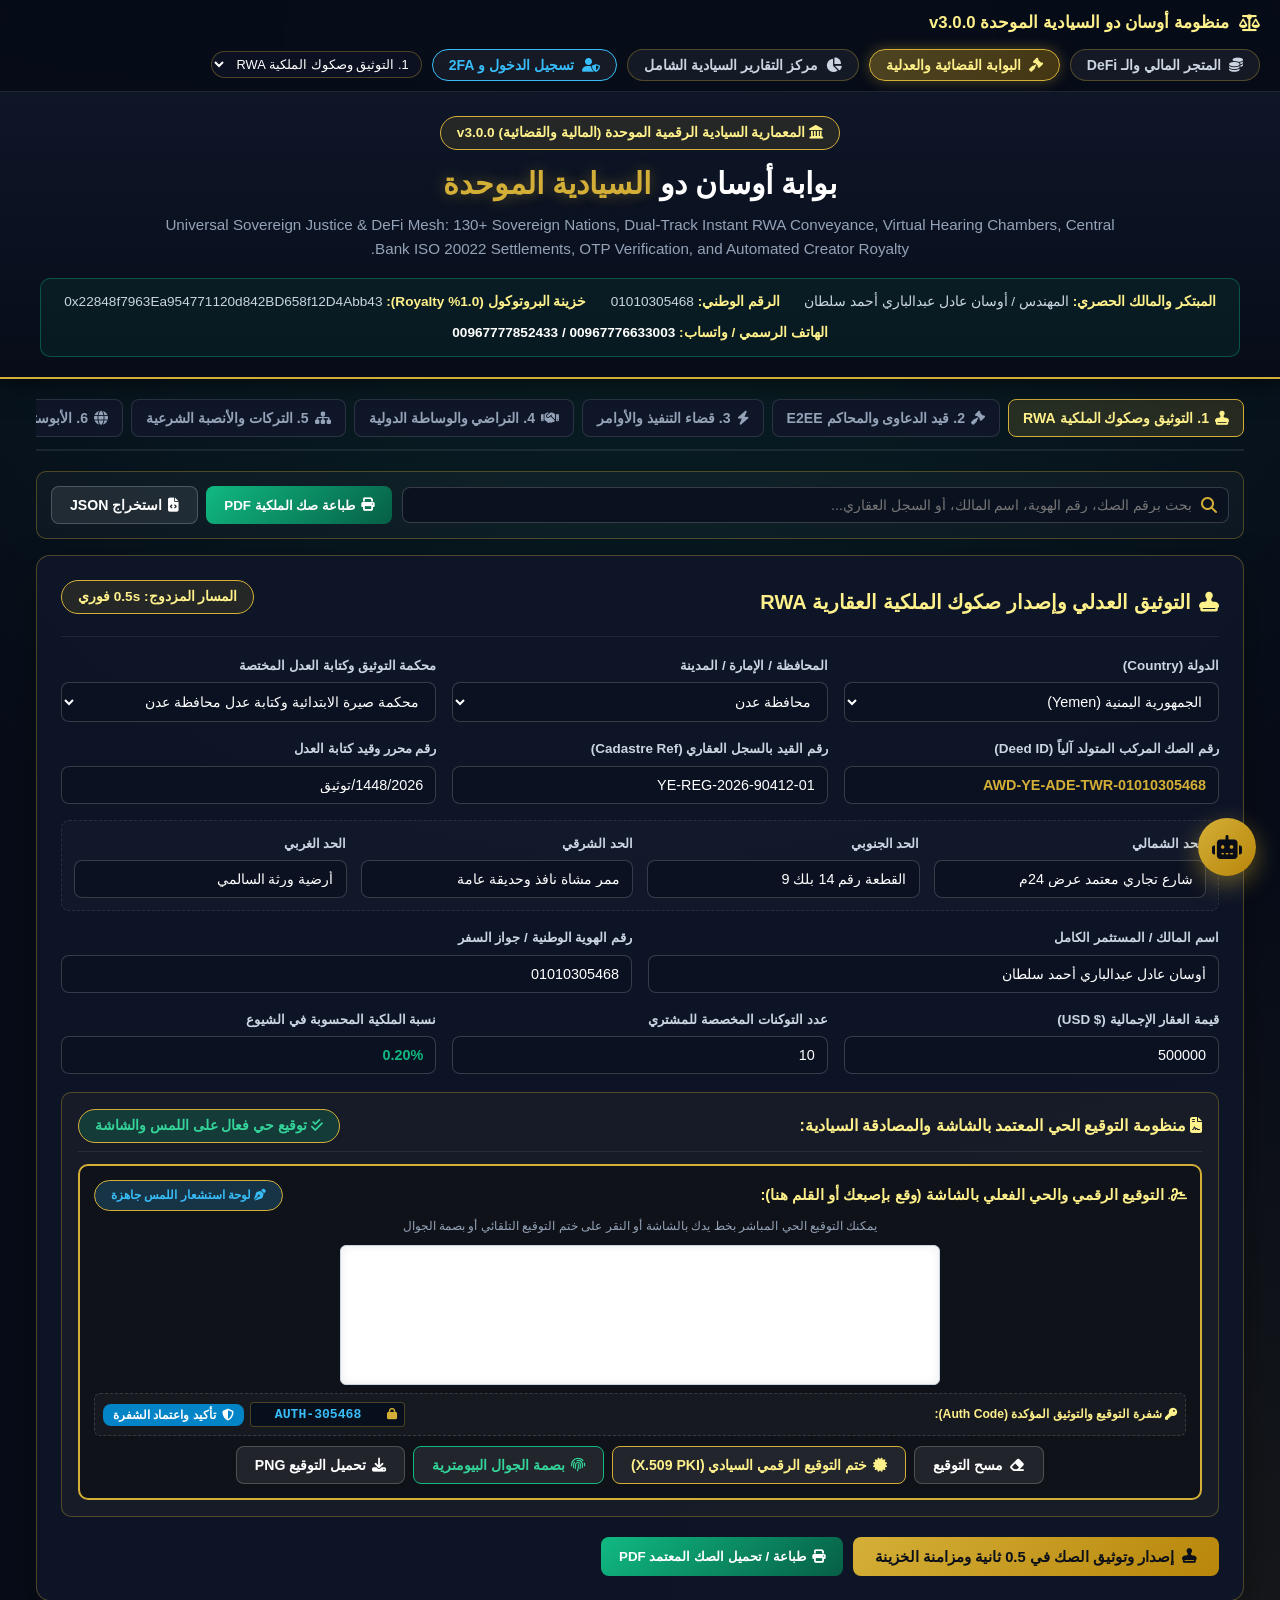
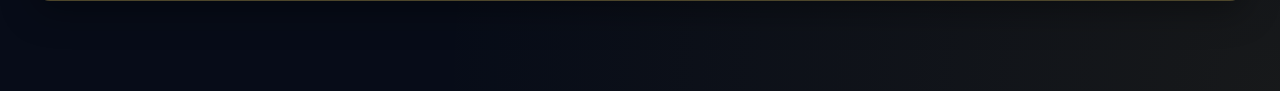
==== awsan_dew_unified_sovereign_gateway.html @ d360bf4b "Add files via upload" ====
<!DOCTYPE html>
<html lang="ar" dir="rtl">
<head>
    <meta charset="UTF-8">
    <meta name="viewport" content="width=device-width, initial-scale=1.0">
    <title>بوابة أوسان دو السيادية الموحدة (المالية والقضائية) | Awsan Dew Unified Sovereign Gateway</title>
    <link rel="stylesheet" href="https://cdnjs.cloudflare.com/ajax/libs/font-awesome/6.4.0/css/all.min.css">
    <style>
        :root {
            --bg-primary: #070c18;
            --bg-secondary: #0e1628;
            --card-bg: rgba(14, 22, 40, 0.94);
            --gold: #d4af37;
            --gold-light: #fef08a;
            --emerald: #10b981;
            --emerald-dark: #065f46;
            --blue: #38bdf8;
            --blue-dark: #0369a1;
            --crimson: #f43f5e;
            --purple: #c084fc;
            --text-main: #f8fafc;
            --text-muted: #94a3b8;
            --border: rgba(212, 175, 55, 0.32);
            --border-hover: rgba(212, 175, 55, 0.75);
        }
        * { box-sizing: border-box; margin: 0; padding: 0; font-family: 'Segoe UI', Tahoma, Geneva, Verdana, sans-serif; }
        body {
            background-color: var(--bg-primary);
            color: var(--text-main);
            line-height: 1.6;
            padding-bottom: 70px;
            background-image: radial-gradient(circle at 50% 0%, rgba(16, 185, 129, 0.15) 0%, transparent 55%), radial-gradient(circle at 100% 100%, rgba(212, 175, 55, 0.08) 0%, transparent 40%);
        }

        .top-navbar {
            background: rgba(7, 12, 24, 0.97);
            border-bottom: 1px solid rgba(255, 255, 255, 0.1);
            padding: 10px 20px;
            display: flex;
            justify-content: space-between;
            align-items: center;
            flex-wrap: wrap;
            gap: 12px;
            position: sticky;
            top: 0;
            z-index: 1000;
            backdrop-filter: blur(12px);
        }
        .portal-brand {
            display: flex;
            align-items: center;
            gap: 10px;
            font-weight: 700;
            color: var(--gold-light);
            font-size: 1.05rem;
        }
        .top-nav-actions {
            display: flex;
            align-items: center;
            gap: 10px;
            flex-wrap: wrap;
        }
        .hub-switch-btn {
            background: rgba(255, 255, 255, 0.06);
            border: 1px solid var(--border);
            color: #cbd5e1;
            padding: 7px 16px;
            border-radius: 20px;
            cursor: pointer;
            font-size: 0.88rem;
            font-weight: 700;
            display: inline-flex;
            align-items: center;
            gap: 8px;
            transition: all 0.2s;
        }
        .hub-switch-btn:hover {
            border-color: var(--gold);
            color: #fff;
            transform: translateY(-1px);
        }
        .hub-switch-btn.active {
            background: linear-gradient(135deg, rgba(212, 175, 55, 0.35) 0%, rgba(184, 134, 11, 0.35) 100%);
            border-color: var(--gold);
            color: var(--gold-light);
            box-shadow: 0 0 14px rgba(212,175,55,0.35);
        }

        .header {
            background: linear-gradient(180deg, #0e1628 0%, #070c18 100%);
            border-bottom: 2px solid var(--gold);
            padding: 24px 20px 20px;
            text-align: center;
            box-shadow: 0 4px 25px rgba(0,0,0,0.6);
            position: relative;
        }
        .badge {
            display: inline-block;
            background: rgba(212, 175, 55, 0.12);
            color: var(--gold-light);
            border: 1px solid var(--gold);
            padding: 5px 16px;
            border-radius: 25px;
            font-size: 0.85rem;
            margin-bottom: 10px;
            font-weight: 600;
        }
        h1 { font-size: 1.85rem; color: #fff; margin-bottom: 6px; font-weight: 800; }
        h1 span { color: var(--gold); text-shadow: 0 0 15px rgba(212,175,55,0.4); }
        .subtitle { color: var(--text-muted); font-size: 0.95rem; max-width: 980px; margin: 0 auto; }
        
        .owner-banner {
            background: rgba(16, 185, 129, 0.08);
            border: 1px solid rgba(16, 185, 129, 0.35);
            border-radius: 10px;
            max-width: 1200px;
            margin: 16px auto 0;
            padding: 12px 16px;
            font-size: 0.85rem;
            display: flex;
            justify-content: space-around;
            flex-wrap: wrap;
            gap: 10px;
            color: #cbd5e1;
        }
        .owner-banner strong { color: var(--gold-light); }
        .phone-display { direction: ltr !important; unicode-bidi: isolate !important; display: inline-block; color: #fff; font-weight: 700; }

        .container { max-width: 1240px; margin: 20px auto; padding: 0 16px; }
        
        .tabs-nav {
            display: flex;
            gap: 8px;
            overflow-x: auto;
            border-bottom: 2px solid rgba(255,255,255,0.08);
            padding-bottom: 12px;
            margin-bottom: 20px;
            scrollbar-width: thin;
        }
        .tab-btn {
            background: var(--bg-secondary);
            border: 1px solid rgba(255,255,255,0.12);
            color: var(--text-muted);
            padding: 10px 14px;
            border-radius: 8px;
            cursor: pointer;
            font-size: 0.88rem;
            white-space: nowrap;
            display: flex;
            align-items: center;
            gap: 6px;
            font-weight: 600;
            transition: all 0.2s;
        }
        .tab-btn.active, .tab-btn:hover {
            background: rgba(212, 175, 55, 0.15);
            border-color: var(--gold);
            color: var(--gold-light);
        }

        .card {
            background: var(--card-bg);
            border: 1px solid var(--border);
            border-radius: 14px;
            padding: 24px;
            margin-bottom: 20px;
            box-shadow: 0 10px 35px rgba(0,0,0,0.35);
        }
        .card-header {
            display: flex;
            justify-content: space-between;
            align-items: center;
            border-bottom: 1px solid rgba(255,255,255,0.08);
            padding-bottom: 12px;
            margin-bottom: 18px;
            flex-wrap: wrap;
            gap: 10px;
        }
        .card-header h2 { font-size: 1.25rem; color: var(--gold-light); display: flex; align-items: center; gap: 8px; }
        .grid-2 { display: grid; grid-template-columns: repeat(auto-fit, minmax(280px, 1fr)); gap: 16px; margin-bottom: 16px; }
        .grid-3 { display: grid; grid-template-columns: repeat(auto-fit, minmax(240px, 1fr)); gap: 16px; margin-bottom: 16px; }
        .grid-4 { display: grid; grid-template-columns: repeat(auto-fit, minmax(180px, 1fr)); gap: 14px; margin-bottom: 16px; }

        .form-group { display: flex; flex-direction: column; gap: 6px; }
        .form-group label { font-size: 0.84rem; color: #cbd5e1; font-weight: 600; }
        .form-group input, .form-group select, .form-group textarea {
            background: rgba(11, 17, 32, 0.85);
            border: 1px solid rgba(255,255,255,0.18);
            border-radius: 8px;
            padding: 10px 12px;
            color: #fff;
            font-size: 0.90rem;
            outline: none;
            transition: all 0.2s;
        }
        .form-group input:focus, .form-group select:focus, .form-group textarea:focus {
            border-color: var(--gold);
            background: rgba(15, 23, 42, 0.95);
        }
        .custom-input-box { display: none; margin-top: 6px; }
        .custom-input-box.active { display: block; }
        .custom-input-box input { border-color: var(--gold); background: rgba(212, 175, 55, 0.08); }

        .btn-action {
            background: linear-gradient(135deg, var(--gold) 0%, #b8860b 100%);
            color: #0b0f19;
            border: none;
            border-radius: 8px;
            padding: 11px 22px;
            font-weight: 700;
            cursor: pointer;
            display: inline-flex;
            align-items: center;
            gap: 8px;
            font-size: 0.92rem;
            transition: all 0.2s;
        }
        .btn-action:hover { opacity: 0.95; transform: translateY(-1px); }
        .btn-secondary {
            background: rgba(255,255,255,0.08);
            color: #fff;
            border: 1px solid rgba(255,255,255,0.2);
            border-radius: 8px;
            padding: 10px 18px;
            cursor: pointer;
            font-weight: 600;
            display: inline-flex;
            align-items: center;
            gap: 6px;
            font-size: 0.88rem;
        }
        .btn-emerald {
            background: linear-gradient(135deg, var(--emerald) 0%, var(--emerald-dark) 100%);
            color: #fff;
            border: none;
            border-radius: 8px;
            padding: 10px 18px;
            font-weight: 700;
            cursor: pointer;
            display: inline-flex;
            align-items: center;
            gap: 6px;
        }
        .btn-purple {
            background: linear-gradient(135deg, var(--purple) 0%, #7e22ce 100%);
            color: #fff;
            border: none;
            border-radius: 8px;
            padding: 10px 18px;
            font-weight: 700;
            cursor: pointer;
            display: inline-flex;
            align-items: center;
            gap: 6px;
        }

        .result-box {
            background: rgba(5, 8, 17, 0.75);
            border: 1px solid rgba(16, 185, 129, 0.35);
            border-radius: 10px;
            padding: 20px;
            margin-top: 18px;
            display: none;
        }
        .result-box.active { display: block; animation: fadeIn 0.3s ease; }
        .result-header { color: var(--emerald); font-weight: 700; font-size: 1.05rem; margin-bottom: 12px; display: flex; align-items: center; gap: 8px; }
        
        .deed-certificate {
            background: #ffffff;
            color: #0f172a;
            padding: 24px;
            border-radius: 10px;
            border: 4px double var(--gold);
            position: relative;
            margin-top: 14px;
        }
        .deed-certificate h3 { text-align: center; color: #1e293b; margin-bottom: 14px; font-size: 1.2rem; font-weight: 800; border-bottom: 2px solid var(--gold); padding-bottom: 6px; }
        .cert-row { display: flex; justify-content: space-between; margin-bottom: 8px; border-bottom: 1px dashed #cbd5e1; padding-bottom: 4px; font-size: 0.88rem; }
        .cert-row span { color: #475569; }
        .cert-row strong { color: #0f172a; word-break: break-all; }
        .cert-qr { display: flex; justify-content: space-between; align-items: center; margin-top: 16px; padding-top: 12px; border-top: 2px solid var(--gold); }
        .qr-placeholder { background: #000; color: #fff; width: 80px; height: 80px; display: flex; flex-direction: column; align-items: center; justify-content: center; font-size: 0.72rem; text-align: center; border-radius: 6px; cursor: pointer; }

        .balance-hero-grid {
            display: grid;
            grid-template-columns: repeat(auto-fit, minmax(240px, 1fr));
            gap: 14px;
            margin-bottom: 20px;
        }
        .balance-card-sub {
            background: rgba(15, 23, 42, 0.75);
            border: 1px solid var(--border);
            border-radius: 10px;
            padding: 14px;
            position: relative;
            overflow: hidden;
        }
        .balance-card-sub::before {
            content: '';
            position: absolute;
            top: 0; right: 0; width: 4px; height: 100%;
            background: var(--gold);
        }
        .balance-card-sub.crypto::before { background: var(--blue); }
        .balance-card-sub.sovereign::before { background: var(--emerald); }

        .ai-floating-btn {
            position: fixed;
            bottom: 24px;
            right: 24px;
            background: linear-gradient(135deg, var(--gold) 0%, #b8860b 100%);
            color: #070c18;
            width: 58px;
            height: 58px;
            border-radius: 50%;
            display: flex;
            align-items: center;
            justify-content: center;
            font-size: 1.5rem;
            cursor: pointer;
            box-shadow: 0 8px 25px rgba(212, 175, 55, 0.45);
            z-index: 1500;
            transition: all 0.25s cubic-bezier(0.175, 0.885, 0.32, 1.275);
        }
        .ai-floating-btn:hover {
            transform: scale(1.08) rotate(5deg);
        }
        .ai-chat-drawer {
            position: fixed;
            bottom: 92px;
            right: 24px;
            width: 380px;
            max-width: calc(100vw - 32px);
            height: 520px;
            max-height: calc(100vh - 120px);
            background: var(--bg-secondary);
            border: 2px solid var(--gold);
            border-radius: 14px;
            box-shadow: 0 15px 45px rgba(0,0,0,0.7);
            z-index: 1500;
            display: none;
            flex-direction: column;
            overflow: hidden;
            animation: fadeIn 0.25s ease;
        }
        .ai-chat-drawer.active { display: flex; }
        .ai-chat-messages {
            flex: 1;
            padding: 14px;
            overflow-y: auto;
            font-size: 0.86rem;
            display: flex;
            flex-direction: column;
            gap: 10px;
        }
        .ai-msg {
            padding: 10px 12px;
            border-radius: 10px;
            max-width: 86%;
            line-height: 1.5;
        }
        .ai-msg.user {
            background: rgba(56, 189, 248, 0.15);
            border: 1px solid rgba(56, 189, 248, 0.35);
            align-self: flex-start;
            color: #f0fdf4;
        }
        .ai-msg.bot {
            background: rgba(212, 175, 55, 0.12);
            border: 1px solid var(--border);
            align-self: flex-end;
            color: #fef08a;
        }

        .signature-box {
            border: 2px dashed var(--gold);
            border-radius: 8px;
            padding: 14px;
            background: rgba(255,255,255,0.02);
            text-align: center;
            margin: 14px 0;
        }
        .signature-canvas {
            background: #ffffff;
            border-radius: 6px;
            cursor: crosshair;
            display: block;
            margin: 0 auto;
            width: 100%;
            max-width: 600px;
            height: 140px;
            touch-action: none;
            box-shadow: inset 0 0 10px rgba(0,0,0,0.08);
            border: 1px solid #cbd5e1;
        }
        .sig-toolbar { display: flex; justify-content: center; gap: 8px; margin-top: 8px; flex-wrap: wrap; }

        .modal-overlay {
            position: fixed;
            top: 0; left: 0; right: 0; bottom: 0;
            background: rgba(0, 0, 0, 0.85);
            display: none;
            align-items: center;
            justify-content: center;
            z-index: 2000;
            backdrop-filter: blur(8px);
            padding: 16px;
        }
        .modal-overlay.active { display: flex; animation: fadeIn 0.2s ease; }
        .modal-content {
            background: var(--bg-secondary);
            border: 2px solid var(--gold);
            border-radius: 14px;
            width: 100%;
            max-width: 800px;
            max-height: 90vh;
            overflow-y: auto;
            padding: 22px;
            position: relative;
        }
        .modal-header { display: flex; justify-content: space-between; align-items: center; border-bottom: 1px solid rgba(255,255,255,0.1); padding-bottom: 10px; margin-bottom: 14px; }
        .modal-close { background: none; border: none; color: #cbd5e1; font-size: 1.4rem; cursor: pointer; }

        .platform-sync-banner {
            background: linear-gradient(135deg, rgba(16, 185, 129, 0.15) 0%, rgba(56, 189, 248, 0.15) 100%);
            border: 1px solid rgba(16, 185, 129, 0.4);
            border-radius: 10px;
            padding: 14px;
            margin-top: 12px;
            display: none;
        }
        .platform-sync-banner.active { display: block; animation: fadeIn 0.3s ease; }
        .sync-step { display: flex; align-items: center; gap: 8px; font-size: 0.83rem; margin-bottom: 4px; color: #cbd5e1; }
        .sync-step i { color: #34d399; }

        .search-report-toolbar {
            background: rgba(255,255,255,0.03);
            border: 1px solid var(--border);
            border-radius: 10px;
            padding: 14px;
            margin-bottom: 16px;
            display: flex;
            gap: 10px;
            flex-wrap: wrap;
            align-items: center;
            justify-content: space-between;
        }
        .search-input-wrapper {
            position: relative;
            flex: 1;
            min-width: 250px;
        }
        .search-input-wrapper i {
            position: absolute;
            right: 12px;
            top: 50%;
            transform: translateY(-50%);
            color: var(--gold);
        }
        .search-input-wrapper input {
            width: 100%;
            padding: 9px 36px 9px 12px;
            background: rgba(11, 17, 32, 0.9);
            border: 1px solid rgba(255,255,255,0.18);
            border-radius: 8px;
            color: #fff;
            font-size: 0.88rem;
        }

        .otp-toast {
            position: fixed;
            top: 75px;
            left: 20px;
            background: linear-gradient(135deg, #0f172a 0%, #1e293b 100%);
            border: 2px solid var(--gold);
            border-radius: 10px;
            padding: 14px 18px;
            box-shadow: 0 10px 30px rgba(0,0,0,0.6);
            z-index: 3000;
            display: none;
            max-width: 360px;
            animation: slideIn 0.3s ease;
        }
        .otp-toast.active { display: block; }
        @keyframes slideIn { from { transform: translateX(-100%); opacity: 0; } to { transform: translateX(0); opacity: 1; } }

        @media print {
            body > *:not(#print-mount-point) { display: none !important; }
            body { background: #ffffff !important; color: #0f172a !important; padding: 0 !important; margin: 0 !important; width: 100% !important; }
            #print-mount-point { display: block !important; visibility: visible !important; width: 100% !important; margin: 0 !important; padding: 0 !important; }
            #print-mount-point * { visibility: visible !important; }
            @page { size: A4 portrait; margin: 10mm 8mm 10mm 8mm; }
        }
        @keyframes fadeIn { from { opacity: 0; transform: translateY(6px); } to { opacity: 1; transform: translateY(0); } }
    </style>
</head>
<body>

    <!-- Top Navigation Bar with Master Hub Switcher -->
    <nav class="top-navbar">
        <div class="portal-brand">
            <i class="fas fa-balance-scale"></i>
            <span>منظومة أوسان دو السيادية الموحدة v3.0.0</span>
        </div>
        <div class="top-nav-actions">
            <button class="hub-switch-btn" id="btn-hub-financial" onclick="setMasterHub('FINANCIAL')">
                <i class="fas fa-coins"></i> المتجر المالي والـ DeFi
            </button>
            <button class="hub-switch-btn active" id="btn-hub-judicial" onclick="setMasterHub('JUDICIAL')">
                <i class="fas fa-gavel"></i> البوابة القضائية والعدلية
            </button>
            <button class="hub-switch-btn" id="btn-hub-reports" onclick="setMasterHub('REPORTS')">
                <i class="fas fa-chart-pie"></i> مركز التقارير السيادية الشامل
            </button>
            <button class="hub-switch-btn" style="border-color: #38bdf8; color: #38bdf8;" onclick="openAuthModal()">
                <i class="fas fa-user-shield"></i> <span id="nav-user-label">تسجيل الدخول و 2FA</span>
            </button>
            <div class="role-switch-container">
                <select id="judicial-quick-nav" onchange="switchJudicialTab(this.value)" style="background:#0b1120; color:#fff; border:1px solid var(--border); border-radius:14px; padding:4px 8px; font-size:0.80rem;">
                    <option value="notary">1. التوثيق وصكوك الملكية RWA</option>
                    <option value="litigation">2. قيد الدعاوى والمحاكم E2EE</option>
                    <option value="enforcement">3. قضاء التنفيذ والأوامر</option>
                    <option value="mediation">4. التراضي والوساطة الدولية</option>
                    <option value="estate">5. التركات والأنصبة الشرعية</option>
                    <option value="apostille">6. الأبوستيل الدولي لاهاي 1961</option>
                    <option value="ministries">7. الربط التكاملي المؤسسي</option>
                    <option value="hr">8. الموارد البشرية والرقابة</option>
                    <option value="audit">9. التوثيق المحاسبي والرقابي</option>
                </select>
            </div>
        </div>
    </nav>

    <!-- Header Section -->
    <header class="header">
        <div class="badge"><i class="fas fa-landmark"></i> المعمارية السيادية الرقمية الموحدة (المالية والقضائية) v3.0.0</div>
        <h1>بوابة أوسان دو <span>السيادية الموحدة</span></h1>
        <p class="subtitle">Universal Sovereign Justice & DeFi Mesh: 130+ Sovereign Nations, Dual-Track Instant RWA Conveyance, Virtual Hearing Chambers, Central Bank ISO 20022 Settlements, OTP Verification, and Automated Creator Royalty.</p>
        
        <div class="owner-banner">
            <div><strong>المبتكر والمالك الحصري:</strong> المهندس / أوسان عادل عبدالباري أحمد سلطان</div>
            <div><strong>الرقم الوطني:</strong> 01010305468</div>
            <div><strong>خزينة البروتوكول (1.0% Royalty):</strong> <code>0x22848f7963Ea954771120d842BD658f12D4Abb43</code></div>
            <div><strong>الهاتف الرسمي / واتساب:</strong> <span class="phone-display" dir="ltr">00967777852433 / 00967776633003</span></div>
        </div>
    </header>

    <!-- Floating Sovereign Gemini AI Copilot Button & Drawer -->
    <div class="ai-floating-btn" onclick="toggleAiDrawer()" title="المساعد الذكي السيادي Gemini Legal & Fintech">
        <i class="fas fa-robot"></i>
    </div>

    <div class="ai-chat-drawer" id="ai-chat-drawer">
        <div style="background: rgba(7, 12, 24, 0.98); border-bottom: 1px solid var(--border); padding: 12px 14px; display: flex; justify-content: space-between; align-items: center;">
            <div style="display: flex; align-items: center; gap: 8px;">
                <i class="fas fa-brain" style="color: var(--gold);"></i>
                <strong style="color: var(--gold-light); font-size: 0.9rem;">المستشار السيادي الذكي (Gemini AI)</strong>
            </div>
            <button onclick="toggleAiDrawer()" style="background:none; border:none; color:#cbd5e1; font-size:1.1rem; cursor:pointer;">&times;</button>
        </div>
        <div class="ai-chat-messages" id="ai-chat-messages">
            <div class="ai-msg bot">
                مرحباً بك يا بشمهندس أوسان. أنا مستشارك السيادي الذكي المتصل بالمنظومة القضائية والمالية. يمكنني الإجابة عن استفسارات التبديل المالي DeFi، صكوك الملكية RWA، التحقق من التركات، ومراجعة نصوص الأحكام فورياً. كيف أساعدك الآن؟
            </div>
        </div>
        <div style="padding: 10px; border-top: 1px solid rgba(255,255,255,0.08); background: #070e1c; display: flex; gap: 8px;">
            <input type="text" id="ai-user-input" placeholder="اكتب استفسارك المالي أو القضائي هنا..." style="flex: 1; padding: 8px 10px; background: #0f172a; border: 1px solid var(--border); border-radius: 6px; color: #fff; font-size: 0.82rem;" onkeydown="if(event.key==='Enter') sendAiQuery()">
            <button class="btn-emerald" style="padding: 6px 12px; font-size: 0.82rem;" onclick="sendAiQuery()"><i class="fas fa-paper-plane"></i></button>
        </div>
    </div>

    <!-- Simulated Phone In-App Toast for OTP Notifications -->
    <div id="otp-inapp-toast" class="otp-toast">
        <div style="display:flex; justify-content:space-between; align-items:center; border-bottom:1px solid rgba(255,255,255,0.1); padding-bottom:6px; margin-bottom:8px;">
            <strong style="color:var(--gold-light); font-size:0.88rem;"><i class="fas fa-sms"></i> رسالة تأكيد مصرفية (OTP SMS)</strong>
            <button onclick="dismissOtpToast()" style="background:none; border:none; color:#cbd5e1; cursor:pointer;">&times;</button>
        </div>
        <div style="font-size:0.82rem; color:#cbd5e1; margin-bottom:6px;">رمز التحقق لتأكيد السحب والتبديل المالي من مقسم البنك المركزي:</div>
        <div style="background:#070e1c; border:1px dashed var(--gold); border-radius:6px; padding:6px; text-align:center; font-family:monospace; font-size:1.25rem; font-weight:800; color:var(--emerald);" id="otp-toast-code">------</div>
        <div style="font-size:0.74rem; color:#94a3b8; margin-top:6px; text-align:center;">صالح لمدة دقيقتين • لا تشارك هذا الرمز مع أي شخص.</div>
    </div>

    <div class="container">
        <!-- ====================================================================
             SECTION 1: THE FINANCIAL STORE & DEFI HUB (130+ Countries)
             ==================================================================== -->
        <div id="master-hub-financial-content" style="display: none;">
            
            <div class="search-report-toolbar">
                <div class="search-input-wrapper">
                    <i class="fas fa-search"></i>
                    <input type="text" id="defi-search-input" placeholder="بحث شامل: العملات، المحافظ، البلوكتشين، الهاشات، أو المعاملات..." oninput="filterUniversalTransactions(this.value)">
                </div>
                <div style="display:flex; gap:8px;">
                    <button class="btn-secondary" onclick="printFilteredReport('FINANCIAL')"><i class="fas fa-print"></i> تقرير مالي PDF</button>
                    <button class="btn-secondary" onclick="exportDataToJson('FINANCIAL')"><i class="fas fa-file-export"></i> تصدير JSON</button>
                </div>
            </div>

            <!-- Comprehensive Omnichain Balance Hero Section -->
            <div class="card" style="background: linear-gradient(135deg, rgba(14,22,40,0.96) 0%, rgba(7,12,24,0.98) 100%); border: 2px solid var(--gold); margin-bottom: 22px;">
                <div style="display: flex; justify-content: space-between; align-items: center; border-bottom: 1px solid rgba(255,255,255,0.1); padding-bottom: 12px; margin-bottom: 16px; flex-wrap: wrap; gap: 10px;">
                    <div>
                        <span class="badge" style="background: rgba(16,185,129,0.15); color: #34d399; margin-bottom: 4px;"><i class="fas fa-shield-alt"></i> الخزينة المركزية الموحدة للمستخدم</span>
                        <h2 style="font-size: 1.4rem; color: #fff; margin: 0;"><i class="fas fa-wallet" style="color: var(--gold);"></i> الرصيد التراكمي المتاح والمقابل بكافة العملات والشبكات</h2>
                    </div>
                    <div style="display: flex; gap: 8px;">
                        <button class="btn-emerald" style="padding: 7px 14px; font-size: 0.82rem;" onclick="openTransferModal('SEND')"><i class="fas fa-paper-plane"></i> إرسال وتحويل</button>
                        <button class="btn-secondary" style="padding: 7px 14px; font-size: 0.82rem; border-color: var(--blue); color: var(--blue);" onclick="openTransferModal('RECEIVE')"><i class="fas fa-qrcode"></i> استلام وإيداع</button>
                        <button class="btn-action" style="padding: 7px 14px; font-size: 0.82rem;" onclick="openKycModal()"><i class="fas fa-id-card"></i> توثيق KYC</button>
                    </div>
                </div>

                <div class="balance-hero-grid">
                    <div class="balance-card-sub crypto">
                        <small style="color: #94a3b8; display: block;">الرصيد المعياري الموحد ($ USD)</small>
                        <strong style="color: var(--gold-light); font-size: 1.6rem; font-family: monospace;" id="user-primary-balance-usd">$125,480.00</strong>
                        <div style="font-size: 0.74rem; color: #34d399; margin-top: 4px;">✓ متاح ومؤكد لشراء صكوك RWA والتداول</div>
                    </div>
                    <div class="balance-card-sub sovereign">
                        <small style="color: #94a3b8; display: block;">المقابل بالريال اليمني (عدن & صنعاء)</small>
                        <div style="font-size: 0.95rem; font-weight: bold; color: #fff; font-family: monospace;" id="user-bal-yer-ade">200,768,000 YER (عدن)</div>
                        <div style="font-size: 0.85rem; color: var(--gold-light); font-family: monospace;" id="user-bal-yer-san">66,504,400 YER (صنعاء)</div>
                    </div>
                    <div class="balance-card-sub">
                        <small style="color: #94a3b8; display: block;">المقابل بالريال السعودي والدرهم</small>
                        <div style="font-size: 0.95rem; font-weight: bold; color: #38bdf8; font-family: monospace;" id="user-bal-sar">470,550.00 SAR</div>
                        <div style="font-size: 0.85rem; color: #cbd5e1; font-family: monospace;" id="user-bal-aed">460,511.00 AED</div>
                    </div>
                    <div class="balance-card-sub crypto">
                        <small style="color: #94a3b8; display: block;">المقابل بالعملات الرقمية المشفرة (Omnichain)</small>
                        <div style="font-size: 0.88rem; font-weight: bold; color: #34d399; font-family: monospace;">125,480.00 USDT | 125,480.00 ADT</div>
                        <div style="font-size: 0.80rem; color: #94a3b8; font-family: monospace;">4,481.4 AVAX • 211.2 BNB • 36.8 ETH</div>
                    </div>
                </div>

                <div style="background: rgba(0,0,0,0.45); border: 1px dashed var(--border); border-radius: 8px; padding: 12px 16px; display: flex; justify-content: space-between; align-items: center; flex-wrap: wrap; gap: 10px;">
                    <div>
                        <div style="font-size: 0.78rem; color: #94a3b8;"><i class="fas fa-link"></i> عنوان المحفظة السيادية الموحد المربوط بكافة الشبكات (Unclipped 42-Char Web3 Address):</div>
                        <code style="color: #38bdf8; font-size: 0.86rem; word-break: break-all; font-family: monospace;" id="hero-user-wallet-address">0x22848f7963Ea954771120d842BD658f12D4Abb43</code>
                    </div>
                    <div style="display: flex; gap: 6px; flex-wrap: wrap; align-items: center;">
                        <span class="badge" style="background: rgba(56,189,248,0.15); color: #38bdf8; margin: 0; font-size: 0.72rem;">Avalanche C-Chain</span>
                        <span class="badge" style="background: rgba(245,158,11,0.15); color: #f59e0b; margin: 0; font-size: 0.72rem;">BNB Smart Chain</span>
                        <span class="badge" style="background: rgba(16,185,129,0.15); color: #34d399; margin: 0; font-size: 0.72rem;">Ethereum</span>
                        <span class="badge" style="background: rgba(168,85,247,0.15); color: #c084fc; margin: 0; font-size: 0.72rem;">Solana Omnichain</span>
                        <button class="btn-secondary" style="padding: 3px 8px; font-size: 0.74rem;" onclick="copyHeroWalletAddress()"><i class="fas fa-copy"></i> نسخ العنوان</button>
                    </div>
                </div>
            </div>

            <div class="card">
                <div class="card-header">
                    <h2><i class="fas fa-coins"></i> محفظة التبادل المالي اللحظي والـ DeFi متعدد الشبكات (Multi-Chain DeFi Swap)</h2>
                    <span class="badge" style="background: rgba(56, 189, 248, 0.2); color: #38bdf8;">130+ دولة • 9 شبكات بلوكشين • سحب مباشر / كود شراء / تحويل بنكي / فيزا وماستركارد • OTP</span>
                </div>

                <div class="grid-3" style="background: rgba(255,255,255,0.02); padding: 14px; border-radius: 10px; border: 1px dashed var(--border); margin-bottom: 18px;">
                    <div class="form-group">
                        <label><i class="fas fa-globe"></i> الدولة ومقسم الدفع السيادي (Country Rail)</label>
                        <select id="defi-country-select" onchange="onDefiCountryChanged(this.value)"></select>
                        <div class="custom-input-box" id="defi-custom-country-box">
                            <input type="text" id="defi-custom-country-input" placeholder="اكتب اسم الدولة الجديدة..." oninput="updateDefiSwapCalculation()">
                        </div>
                    </div>

                    <div class="form-group">
                        <label><i class="fas fa-mobile-alt"></i> رقم الهاتف / الجوال المرتبط بالمحفظة (Mobile No)</label>
                        <div style="display: flex; gap: 6px;">
                            <input type="text" id="defi-phone-code" value="+967" style="width: 75px; text-align: center; font-weight: bold; color: var(--gold-light);" readonly>
                            <input type="text" id="defi-mobile-number" value="777852433" placeholder="أدخل رقم الهاتف..." oninput="updateDefiSwapCalculation()">
                        </div>
                    </div>

                    <div class="form-group">
                        <label><i class="fas fa-wallet"></i> المحفظة الإلكترونية اليمنية / وسيلة الدفع المعتمدة مع الشركة المشغلة</label>
                        <select id="defi-local-wallet-select" onchange="onLocalWalletSelected(this.value)"></select>
                        <div class="custom-input-box" id="defi-custom-wallet-box">
                            <input type="text" id="defi-custom-wallet-input" placeholder="اكتب اسم المحفظة أو البنك المحلي...">
                        </div>
                    </div>
                </div>

                <div style="background: rgba(15, 23, 42, 0.7); border: 1px solid var(--border); border-radius: 8px; padding: 12px; margin-bottom: 16px;">
                    <label style="color: var(--gold-light); font-weight: 700; font-size: 0.88rem; display: block; margin-bottom: 6px;">
                        <i class="fas fa-shield-alt"></i> قناة استلام رمز الأمان والتأكيد المصرفي (Security Verification Channel):
                    </label>
                    <div style="display: flex; gap: 14px; flex-wrap: wrap;">
                        <label style="display: flex; align-items: center; gap: 6px; cursor: pointer; color: #fff; font-size: 0.84rem;">
                            <input type="radio" name="otp-delivery-channel" value="WHATSAPP" checked onchange="onOtpChannelChanged(this.value)">
                            <span style="color: #34d399;"><i class="fab fa-whatsapp"></i> رسالة واتساب مشفرة طرفياً (WhatsApp OTP - الأسرع والأعلى تشفيراً E2EE)</span>
                        </label>
                        <label style="display: flex; align-items: center; gap: 6px; cursor: pointer; color: #fff; font-size: 0.84rem;">
                            <input type="radio" name="otp-delivery-channel" value="SMS" onchange="onOtpChannelChanged(this.value)">
                            <span style="color: #38bdf8;"><i class="fas fa-sms"></i> رسالة نصية قصيرة (SMS OTP - تعمل بدون إنترنت)</span>
                        </label>
                        <label style="display: flex; align-items: center; gap: 6px; cursor: pointer; color: #fff; font-size: 0.84rem;">
                            <input type="radio" name="otp-delivery-channel" value="BOTH" onchange="onOtpChannelChanged(this.value)">
                            <span style="color: var(--gold-light);"><i class="fas fa-layer-group"></i> القناة المزدوجة التلقائية (WhatsApp + SMS معاً)</span>
                        </label>
                    </div>
                </div>

                <div style="background: rgba(16, 185, 129, 0.05); border: 1px solid rgba(16, 185, 129, 0.3); border-radius: 10px; padding: 14px; margin-bottom: 18px;">
                    <label style="color: var(--gold-light); font-weight: 700; font-size: 0.92rem; display: block; margin-bottom: 8px;">
                        <i class="fas fa-hand-holding-usd"></i> طريقة السحب والخصم / قناة السداد المعتمدة:
                    </label>
                    <div class="grid-4">
                        <div style="background: rgba(0,0,0,0.3); padding: 10px; border-radius: 8px; border: 1px solid rgba(255,255,255,0.1);">
                            <label style="display: flex; align-items: center; gap: 8px; cursor: pointer; color: #fff; font-weight: 600; font-size: 0.82rem;">
                                <input type="radio" name="defi-debit-mode" value="DIRECT_MOBILE" checked onchange="toggleDebitMode(this.value)">
                                <span>1. سحب مباشر من حساب رقم الهاتف</span>
                            </label>
                            <small style="color: #94a3b8; display: block; margin-top: 4px;">خصم تلقائي بمصادقة مقسم البنك المركزي وOTP.</small>
                        </div>
                        <div style="background: rgba(0,0,0,0.3); padding: 10px; border-radius: 8px; border: 1px solid rgba(255,255,255,0.1);">
                            <label style="display: flex; align-items: center; gap: 8px; cursor: pointer; color: #fff; font-weight: 600; font-size: 0.82rem;">
                                <input type="radio" name="defi-debit-mode" value="VOUCHER_CODE" onchange="toggleDebitMode(this.value)">
                                <span>2. سحب بكود شراء فوري (Voucher)</span>
                            </label>
                            <small style="color: #94a3b8; display: block; margin-top: 4px;">خصم برمز PIN وقسيمة شراء صالحة 24 ساعة.</small>
                        </div>
                        <div style="background: rgba(0,0,0,0.3); padding: 10px; border-radius: 8px; border: 1px solid rgba(255,255,255,0.1);">
                            <label style="display: flex; align-items: center; gap: 8px; cursor: pointer; color: #fff; font-weight: 600; font-size: 0.82rem;">
                                <input type="radio" name="defi-debit-mode" value="BANK_WIRE" onchange="toggleDebitMode(this.value)">
                                <span>3. تحويل بنكي وحساب/آيبان</span>
                            </label>
                            <small style="color: #94a3b8; display: block; margin-top: 4px;">إيداع عبر الحساب المصرفي ورقم الآيبان (IBAN).</small>
                        </div>
                        <div style="background: rgba(0,0,0,0.3); padding: 10px; border-radius: 8px; border: 1px solid rgba(255,255,255,0.1);">
                            <label style="display: flex; align-items: center; gap: 8px; cursor: pointer; color: #fff; font-weight: 600; font-size: 0.82rem;">
                                <input type="radio" name="defi-debit-mode" value="CARDS_VISA_MASTER" onchange="toggleDebitMode(this.value)">
                                <span>4. بطاقات فيزا وماستركارد (Cards)</span>
                            </label>
                            <small style="color: #94a3b8; display: block; margin-top: 4px;">دفع فوري بالبطاقات البنكية بحماية 3DS.</small>
                        </div>
                    </div>

                    <div id="defi-voucher-input-container" style="display: none; margin-top: 12px; background: rgba(0,0,0,0.4); padding: 10px; border-radius: 6px; border: 1px dashed var(--gold);">
                        <div class="grid-2">
                            <div class="form-group">
                                <label>كود قسيمة الشراء المخصوم منها (Voucher Code)</label>
                                <input type="text" id="defi-voucher-code" value="JAIB-984210" placeholder="مثال: JAIB-984210" style="color: var(--gold); font-family: monospace; font-weight: bold;">
                            </div>
                            <div class="form-group">
                                <label>رمز PIN السري للقسيمة (4 أرقام)</label>
                                <input type="password" id="defi-voucher-pin" value="1448" maxlength="6" style="text-align: center; letter-spacing: 4px;">
                            </div>
                        </div>
                    </div>

                    <div id="defi-bank-wire-container" style="display: none; margin-top: 12px; background: rgba(0,0,0,0.4); padding: 12px; border-radius: 6px; border: 1px dashed #38bdf8;">
                        <h4 style="color: #38bdf8; font-size: 0.88rem; margin-bottom: 8px;"><i class="fas fa-university"></i> بيانات التحويل والإيداع البنكي المباشر:</h4>
                        <div class="grid-4">
                            <div class="form-group">
                                <label>اسم البنك المصدر والمودع لديه</label>
                                <input type="text" id="defi-bank-name" value="بنك القطيبي الإسلامي / بنك الكريمي">
                            </div>
                            <div class="form-group">
                                <label>اسم صاحب الحساب والمستفيد المعتمد</label>
                                <input type="text" id="defi-bank-beneficiary" value="أوسان عادل عبدالباري أحمد سلطان (Awsan Dew)">
                            </div>
                            <div class="form-group">
                                <label>رقم الحساب البنكي (Account Number)</label>
                                <input type="text" id="defi-bank-acc" value="1010305468" style="font-family: monospace; font-weight: bold;">
                            </div>
                            <div class="form-group">
                                <label>رقم الآيبان الدولي (IBAN)</label>
                                <input type="text" id="defi-bank-iban" value="YE92CBYE0001010103054681" style="font-family: monospace; font-size: 0.82rem; color: var(--gold-light);">
                            </div>
                        </div>
                        <div class="grid-2" style="margin-top: 8px;">
                            <div class="form-group">
                                <label>رقم هاتف المودع للتأكيد</label>
                                <input type="text" id="defi-bank-depositor-phone" value="00967777852433" dir="ltr">
                            </div>
                            <div class="form-group">
                                <label>رقم إشعار الحوالة / السند أو رسالة التأكيد البنكية</label>
                                <input type="text" id="defi-bank-wire-ref" placeholder="أدخل رقم إشعار البنك (مثال: REF-CBY-884920)...">
                            </div>
                        </div>
                    </div>

                    <div id="defi-cards-container" style="display: none; margin-top: 12px; background: rgba(0,0,0,0.4); padding: 12px; border-radius: 6px; border: 1px dashed #f43f5e;">
                        <h4 style="color: #f43f5e; font-size: 0.88rem; margin-bottom: 8px;"><i class="fas fa-credit-card"></i> بيانات بطاقة فيزا أو ماستركارد البنكية:</h4>
                        <div class="grid-4">
                            <div class="form-group">
                                <label>الاسم كما هو مدون على البطاقة</label>
                                <input type="text" id="defi-card-holder" value="AWSAN A A SULTAN">
                            </div>
                            <div class="form-group">
                                <label>رقم البطاقة (16 رقماً)</label>
                                <input type="text" id="defi-card-number" placeholder="4111 •••• •••• 1111" maxlength="19" style="font-family: monospace; letter-spacing: 2px;">
                            </div>
                            <div class="form-group">
                                <label>تاريخ الانتهاء (MM/YY)</label>
                                <input type="text" id="defi-card-expiry" placeholder="12/28" maxlength="5" style="text-align: center; font-family: monospace;">
                            </div>
                            <div class="form-group">
                                <label>رمز الأمان السري (CVV/CVC)</label>
                                <input type="password" id="defi-card-cvv" placeholder="•••" maxlength="4" style="text-align: center; letter-spacing: 3px;">
                            </div>
                        </div>
                        <small style="color: #94a3b8; display: block; margin-top: 4px;"><i class="fas fa-shield-alt" style="color: #10b981;"></i> المعاملة مؤمنة بنظام الحماية البنكي ثلاثي الأبعاد (3D Secure Verified by Visa & Mastercard Identity Check).</small>
                    </div>
                </div>

                <div class="grid-3">
                    <div class="form-group">
                        <label>من العملة / وسيلة الدفع (You Pay)</label>
                        <select id="defi-from-token" onchange="updateDefiSwapCalculation()">
                            <option value="YER_ADE">YER (ريال يمني - عدن / الجنوب والشرق)</option>
                            <option value="YER_SAN">YER (ريال يمني - صنعاء / الشمال والوسط)</option>
                            <option value="SAR">SAR (ريال سعودي - مقسم مدى / STC Pay)</option>
                            <option value="AED">AED (درهم إماراتي - منصة آني CBUAE)</option>
                            <option value="EGP">EGP (جنيه مصري - شبكة ميزة / إنستاباي)</option>
                            <option value="KWD">KWD (دينار كويتي - مقسم KNET)</option>
                            <option value="QAR">QAR (ريال قطري - مقسم نافس NAPS)</option>
                            <option value="OMR">OMR (ريال عماني - عمان نت)</option>
                            <option value="BHD">BHD (دينار بحريني - بنفت بي)</option>
                            <option value="JOD">JOD (دينار أردني - نظام كليك CliQ)</option>
                            <option value="USD" selected>USD (دولار أمريكي - مقاصة سويفت / فيزا)</option>
                            <option value="EUR">EUR (يورو أوروبي - SEPA Instant)</option>
                            <option value="GBP">GBP (جنيه إسترليني - Faster Payments)</option>
                            <option value="CNY">CNY (يوان صيني - علي باي / يونيون باي)</option>
                            <option value="INR">INR (روبية هندية - مقسم UPI)</option>
                            <option value="USDT">USDT (Tether USD - مشفر متعدد الشبكات)</option>
                            <option value="AVAX">AVAX (Native Avalanche)</option>
                            <option value="BNB">BNB (Smart Chain Native)</option>
                        </select>
                    </div>

                    <div class="form-group">
                        <label>إلى العملة / الصك المستلم (You Receive)</label>
                        <select id="defi-to-token" onchange="updateDefiSwapCalculation()">
                            <option value="ADT" selected>ADT (Awsan Dew Sovereign Protocol Token)</option>
                            <option value="RWA_SHARE">صك حصة ملكية عقارية مشاعة (RWA Title Deed Token)</option>
                            <option value="USDT">USDT (Tether Multi-Chain Stablecoin)</option>
                            <option value="SAR">SAR (ريال سعودي مسال بالبنك)</option>
                            <option value="USD">USD (دولار أمريكي محول للحساب)</option>
                        </select>
                    </div>

                    <div class="form-group">
                        <label>المبلغ المراد تبديله أو سداده</label>
                        <input type="number" id="defi-amount" value="1000" oninput="updateDefiSwapCalculation()">
                    </div>
                </div>

                <div class="grid-3">
                    <div class="form-group">
                        <label><i class="fas fa-receipt"></i> العملة والمبلغ الصافي المخصوم بدقة</label>
                        <input type="text" id="defi-deducted-currency-spec" value="1000.00 USD" readonly style="color: var(--crimson); font-weight: bold;">
                    </div>
                    <div class="form-group">
                        <label>العائد الصافي المتوقع بعد اقتطاع الرسوم</label>
                        <input type="text" id="defi-expected-receive" value="990.00 ADT" readonly style="color:var(--emerald); font-weight:bold; font-size:1.05rem;">
                    </div>
                    <div class="form-group">
                        <label>تفصيل التوزيع المالي الشفاف للرسوم (1.0% Split)</label>
                        <input type="text" id="defi-fee-split" value="0.5% محفظة المبتكر ($5.00) + 0.5% حساب البنك المركزي ($5.00)" readonly style="color:var(--gold-light); font-size:0.85rem;">
                    </div>
                </div>

                <div class="grid-2">
                    <div class="form-group">
                        <label><i class="fas fa-network-wired"></i> شبكة البلوكشين المستهدفة</label>
                        <select id="defi-network">
                            <option value="AVAX">Avalanche C-Chain (Fast Finality < 0.5s)</option>
                            <option value="BSC">BNB Smart Chain (Low Gas Fee)</option>
                            <option value="ETH">Ethereum Mainnet (Institutional Security)</option>
                            <option value="SOL">Solana Omnichain (High Throughput)</option>
                            <option value="POLYGON">Polygon PoS (Scalable Micro-settlement)</option>
                            <option value="ARBITRUM">Arbitrum One Layer-2</option>
                            <option value="BASE">Base Network (Coinbase Onchain)</option>
                        </select>
                    </div>
                    <div class="form-group">
                        <label><i class="fas fa-wallet"></i> عنوان محفظة الويب 3 المستلمة (42 حرفاً كاملاً)</label>
                        <input type="text" id="defi-dest-wallet" value="0x22848f7963Ea954771120d842BD658f12D4Abb43" style="font-family: monospace; font-size: 0.85rem; color: #38bdf8;">
                    </div>
                </div>

                <div id="defi-otp-box" style="background: rgba(212, 175, 55, 0.08); border: 1px dashed var(--gold); border-radius: 10px; padding: 14px; margin: 14px 0; display: none;">
                    <div style="display: flex; justify-content: space-between; align-items: center; margin-bottom: 8px;">
                        <strong style="color: var(--gold-light);"><i class="fas fa-shield-alt"></i> التحقق الأمني الثنائي (OTP Verification):</strong>
                        <span class="badge" style="background: rgba(16,185,129,0.2); color:#34d399; margin:0;" id="defi-otp-timer-badge">مهلة الرمز: 120 ثانية</span>
                    </div>
                    <p style="font-size: 0.82rem; color: #cbd5e1; margin-bottom: 10px;" id="defi-otp-instruction-text">
                        تم إرسال رمز أمان OTP إلى الهاتف <strong id="defi-otp-target-phone" dir="ltr" style="color:#fff;">+967 777852433</strong> عبر <span id="defi-otp-channel-label" style="color:#34d399; font-weight:bold;">تطبيق واتساب المشفر E2EE</span>.
                    </p>
                    <div style="display: flex; gap: 10px; align-items: center; flex-wrap: wrap;">
                        <input type="text" id="defi-user-otp-input" placeholder="أدخل رمز الـ OTP المكون من 6 أرقام..." maxlength="6" style="width: 260px; text-align: center; font-size: 1.1rem; font-weight: 800; letter-spacing: 4px; font-family: monospace; color: var(--gold);">
                        <button class="btn-emerald" onclick="confirmDefiOtpAndExecute()"><i class="fas fa-check-circle"></i> تأكيد الرمز وتنفيذ التحويل اللحظي</button>
                        <button class="btn-secondary" onclick="resendDefiOtp()"><i class="fas fa-redo"></i> إعادة إرسال الرمز</button>
                        <button class="btn-secondary" id="btn-fallback-sms" style="border-color:#38bdf8; color:#38bdf8;" onclick="switchToSmsOtpFallback()"><i class="fas fa-sms"></i> إرسال عبر SMS</button>
                    </div>
                </div>

                <div style="display: flex; gap: 10px; flex-wrap: wrap; margin-top: 14px;">
                    <button class="btn-action" id="btn-trigger-swap" onclick="requestDefiSwapOtp()">
                        <i class="fas fa-random"></i> بدء السحب والتبديل المالي وطلب رمز الأمان OTP
                    </button>
                    <button class="btn-secondary" onclick="syncSwapToJudicialNotary()">
                        <i class="fas fa-stamp"></i> ربط وتوثيق العملية بصك قضائي RWA
                    </button>
                </div>

                <div id="defi-swap-result" class="result-box">
                    <div class="result-header"><i class="fas fa-check-circle"></i> تم إنجاز التبديل المالي اللحظي وتأكيد الخصم بالـ OTP وتوريد النسب السيادية</div>
                    <div class="cert-row"><span>رقم عملية التبديل (Swap Tx ID):</span><strong id="defi-tx-id" style="color: var(--gold); font-family: monospace;">-</strong></div>
                    <div class="cert-row"><span>الهاش التشفيري بالبلوكتشين:</span><strong id="defi-tx-hash" style="color: #38bdf8; font-family: monospace; word-break: break-all;">-</strong></div>
                    <div class="cert-row"><span>محفظة الخزينة المستلمة (0.5%):</span><strong style="font-family: monospace; font-size: 0.8rem;">0x22848f7963Ea954771120d842BD658f12D4Abb43</strong></div>
                    <div class="cert-row"><span>حساب البنك المركزي المستلم (0.5%):</span><strong style="font-family: monospace; color: #34d399;">01001-DEV-305468-ADE / 01002-DEV-305468-SAN</strong></div>
                    <div class="cert-row"><span>بصمة التدقيق المحاسبي (transparencyAuditProof):</span><strong id="defi-audit-proof" style="color: #10b981; font-family: monospace; word-break: break-all;">-</strong></div>
                </div>
            </div>

            <!-- E-Wallets & Purchase Voucher Generator -->
            <div class="card">
                <div class="card-header">
                    <h2><i class="fas fa-ticket-alt"></i> محرك توليد واسترداد قسائم الشراء (Jaib & Sovereign Vouchers)</h2>
                    <span class="badge">صالح 24 ساعة برمز PIN</span>
                </div>
                <div class="grid-3">
                    <div class="form-group">
                        <label>المحفظة المصدر</label>
                        <select id="voucher-source-wallet">
                            <option value="JAIB">محفظة جيب (شركة الحزمي للصرافة)</option>
                            <option value="QUTAIBI">القطيبي موبايل (بنك القطيبي الإسلامي)</option>
                            <option value="KURAIMI">الكريمي جوال / حاسب</option>
                            <option value="FLOOSAK">محفظة فلوسك (بنك اليمن والكويت)</option>
                            <option value="MADA">مدى Pay / STC Pay (السعودية)</option>
                            <option value="USDT">رصيد USDT المشفر (Avalanche / BSC)</option>
                        </select>
                    </div>
                    <div class="form-group"><label>قيمة القسيمة ($ USD أو YER)</label><input type="number" id="voucher-amount" value="100"></div>
                    <div class="form-group"><label>كود القسيمة المتولد</label><input type="text" id="voucher-code-display" value="JAIB-984210" readonly style="color:var(--gold); font-family:monospace; font-weight:bold;"></div>
                </div>
                <div style="display:flex; gap:10px; flex-wrap:wrap;">
                    <button class="btn-action" onclick="generateVoucherCode()"><i class="fas fa-plus-circle"></i> توليد كود شراء فوري</button>
                    <button class="btn-secondary" onclick="redeemVoucherCode()"><i class="fas fa-arrow-down"></i> شحن واسترداد كود الشراء في الرصيد</button>
                </div>
            </div>
        </div>

        <!-- ====================================================================
             SECTION 2: THE SOVEREIGN JUDICIAL HUB
             ==================================================================== -->
        <div id="master-hub-judicial-content">
            <div class="tabs-nav">
                <button class="tab-btn active" onclick="switchJudicialTab('notary')"><i class="fas fa-stamp"></i> 1. التوثيق وصكوك الملكية RWA</button>
                <button class="tab-btn" onclick="switchJudicialTab('litigation')"><i class="fas fa-gavel"></i> 2. قيد الدعاوى والمحاكم E2EE</button>
                <button class="tab-btn" onclick="switchJudicialTab('enforcement')"><i class="fas fa-bolt"></i> 3. قضاء التنفيذ والأوامر</button>
                <button class="tab-btn" onclick="switchJudicialTab('mediation')"><i class="fas fa-handshake"></i> 4. التراضي والوساطة الدولية</button>
                <button class="tab-btn" onclick="switchJudicialTab('estate')"><i class="fas fa-sitemap"></i> 5. التركات والأنصبة الشرعية</button>
                <button class="tab-btn" onclick="switchJudicialTab('apostille')"><i class="fas fa-globe"></i> 6. الأبوستيل الدولي لاهاي 1961</button>
                <button class="tab-btn" onclick="switchJudicialTab('ministries')"><i class="fas fa-network-wired"></i> 7. تكامل الوزارات والمقاسم</button>
                <button class="tab-btn" onclick="switchJudicialTab('hr')"><i class="fas fa-users-cog"></i> 8. الموارد البشرية والرقابة</button>
                <button class="tab-btn" onclick="switchJudicialTab('audit')"><i class="fas fa-file-invoice-dollar"></i> 9. التوثيق المحاسبي الرقابي</button>
            </div>

            <!-- 1. NOTARY TAB -->
            <div id="tab-notary" class="tab-pane-judicial" style="display: block;">
                <div class="search-report-toolbar">
                    <div class="search-input-wrapper">
                        <i class="fas fa-search"></i>
                        <input type="text" id="notary-search-input" placeholder="بحث برقم الصك، رقم الهوية، اسم المالك، أو السجل العقاري..." oninput="filterNotaryRecords(this.value)">
                    </div>
                    <div style="display:flex; gap:8px;">
                        <button class="btn-emerald" onclick="printDeedCertificate()"><i class="fas fa-print"></i> طباعة صك الملكية PDF</button>
                        <button class="btn-secondary" onclick="exportDataToJson('NOTARY')"><i class="fas fa-file-code"></i> استخراج JSON</button>
                    </div>
                </div>

                <div class="card">
                    <div class="card-header">
                        <h2><i class="fas fa-stamp"></i> التوثيق العدلي وإصدار صكوك الملكية العقارية RWA</h2>
                        <span class="badge">المسار المزدوج: 0.5s فوري</span>
                    </div>

                    <div class="grid-3">
                        <div class="form-group">
                            <label>الدولة (Country)</label>
                            <select id="notary-country-select" onchange="onNotaryCountryChange(this.value)"></select>
                            <div class="custom-input-box" id="notary-custom-country-box">
                                <input type="text" id="notary-custom-country-input" placeholder="اكتب اسم الدولة الجديدة..." oninput="updateDeedIdPreview()">
                            </div>
                        </div>

                        <div class="form-group">
                            <label>المحافظة / الإمارة / المدينة</label>
                            <select id="notary-province-select" onchange="onNotaryProvinceChange(this.value)"></select>
                            <div class="custom-input-box" id="notary-custom-province-box">
                                <input type="text" id="notary-custom-province-input" placeholder="اكتب اسم المحافظة أو المدينة..." oninput="updateDeedIdPreview()">
                            </div>
                        </div>

                        <div class="form-group">
                            <label>محكمة التوثيق وكتابة العدل المختصة</label>
                            <select id="notary-court-select" onchange="onNotaryCourtChange(this.value)"></select>
                            <div class="custom-input-box" id="notary-custom-court-box">
                                <input type="text" id="notary-custom-court-input" placeholder="اكتب اسم المحكمة أو فرع كتابة العدل...">
                            </div>
                        </div>
                    </div>

                    <div class="grid-3">
                        <div class="form-group">
                            <label>رقم الصك المركب المتولد آلياً (Deed ID)</label>
                            <input type="text" id="notary-deed-id" value="AWD-YE-ADE-TWR-01010305468" readonly style="color: var(--gold); font-weight: bold;">
                        </div>
                        <div class="form-group">
                            <label>رقم القيد بالسجل العقاري (Cadastre Ref)</label>
                            <input type="text" id="notary-cadastre" value="01-YE-REG-2026-90412">
                        </div>
                        <div class="form-group">
                            <label>رقم محرر وقيد كتابة العدل</label>
                            <input type="text" id="notary-judicial-record" value="1448/2026/توثيق">
                        </div>
                    </div>

                    <div class="grid-4" style="background: rgba(255,255,255,0.02); padding: 12px; border-radius: 8px; border: 1px dashed rgba(255,255,255,0.1); margin-bottom: 16px;">
                        <div class="form-group"><label>الحد الشمالي</label><input type="text" id="notary-b-north" value="شارع تجاري معتمد عرض 24م"></div>
                        <div class="form-group"><label>الحد الجنوبي</label><input type="text" id="notary-b-south" value="القطعة رقم 14 بلك 9"></div>
                        <div class="form-group"><label>الحد الشرقي</label><input type="text" id="notary-b-east" value="ممر مشاة نافذ وحديقة عامة"></div>
                        <div class="form-group"><label>الحد الغربي</label><input type="text" id="notary-b-west" value="أرضية ورثة السالمي"></div>
                    </div>

                    <div class="grid-2">
                        <div class="form-group"><label>اسم المالك / المستثمر الكامل</label><input type="text" id="notary-owner-name" value="أوسان عادل عبدالباري أحمد سلطان"></div>
                        <div class="form-group"><label>رقم الهوية الوطنية / جواز السفر</label><input type="text" id="notary-owner-nid" value="01010305468" oninput="updateDeedIdPreview()"></div>
                    </div>

                    <div class="grid-3">
                        <div class="form-group"><label>قيمة العقار الإجمالية ($ USD)</label><input type="number" id="notary-val" value="500000" oninput="calculateNotaryShare()"></div>
                        <div class="form-group"><label>عدد التوكنات المخصصة للمشتري</label><input type="number" id="notary-tokens" value="10" oninput="calculateNotaryShare()"></div>
                        <div class="form-group"><label>نسبة الملكية المحسوبة في الشيوع</label><input type="text" id="notary-share" value="0.20%" readonly style="color: var(--emerald); font-weight: bold;"></div>
                    </div>

                    <div style="background: rgba(212, 175, 55, 0.05); border: 1px solid var(--border); border-radius: 10px; padding: 16px; margin: 18px 0;">
                        <div style="display: flex; justify-content: space-between; align-items: center; margin-bottom: 12px; border-bottom: 1px solid rgba(255,255,255,0.08); padding-bottom: 8px; flex-wrap: wrap; gap: 8px;">
                            <strong style="color: var(--gold-light); font-size: 1rem;">
                                <i class="fas fa-file-contract"></i> منظومة التوقيع الحي المعتمد بالشاشة والمصادقة السيادية:
                            </strong>
                            <span class="badge" style="margin:0; background: rgba(16,185,129,0.2); color: #34d399;"><i class="fas fa-check-double"></i> توقيع حي فعال على اللمس والشاشة</span>
                        </div>

                        <div class="signature-box" style="margin: 0; background: rgba(0,0,0,0.35); border: 2px solid var(--gold); border-radius: 10px; padding: 14px;">
                            <div style="display: flex; justify-content: space-between; align-items: center; margin-bottom: 6px; flex-wrap: wrap; gap: 6px;">
                                <label style="font-weight: 700; color: var(--gold-light); font-size: 0.92rem; margin: 0;">
                                    <i class="fas fa-signature"></i> التوقيع الرقمي والحي الفعلي بالشاشة (وقع بإصبعك أو القلم هنا):
                                </label>
                                <span class="badge" id="badge-live-sig-status" style="margin: 0; font-size: 0.74rem; background: rgba(56, 189, 248, 0.2); color: #38bdf8;">
                                    <i class="fas fa-pen-nib"></i> لوحة استشعار اللمس جاهزة
                                </span>
                            </div>
                            <small style="color: #94a3b8; display: block; margin-bottom: 8px; font-size: 0.78rem;">يمكنك التوقيع الحي المباشر بخط يدك بالشاشة أو النقر على ختم التوقيع التلقائي أو بصمة الجوال</small>
                            
                            <canvas id="notary-canvas" class="signature-canvas" width="600" height="160"></canvas>
                            
                            <div id="notary-bio-stamp" style="display: none; background: rgba(16, 185, 129, 0.15); border: 1px solid #10b981; border-radius: 6px; padding: 8px 12px; margin-top: 8px; font-size: 0.8rem; color: #34d399; text-align: center;">
                                <i class="fas fa-check-circle"></i> <strong>تم التحقق البيومتري ببصمة الجوال بنجاح:</strong> بصمة الوجه والإصبع مطابقة 99.8% • كود المصادقة: <span id="notary-bio-hash" style="font-family: monospace;">BIO-MATCH-01010305468</span>
                            </div>

                            <div style="background: rgba(255,255,255,0.03); border: 1px dashed rgba(255,255,255,0.15); border-radius: 6px; padding: 8px; margin-top: 8px;">
                                <div style="display: flex; gap: 6px; align-items: center; justify-content: space-between; flex-wrap: wrap;">
                                    <span style="font-size: 0.76rem; color: var(--gold-light); font-weight: bold;"><i class="fas fa-key"></i> شفرة التوقيع والتوثيق المؤكدة (Auth Code):</span>
                                    <div style="display: flex; gap: 6px; align-items: center;">
                                        <div style="position: relative; display: inline-flex; align-items: center;">
                                            <input type="text" id="buyer-auth-code" value="AUTH-305468" readonly tabindex="-1" style="padding: 4px 28px 4px 10px; font-size: 0.82rem; width: 155px; text-align: center; font-family: monospace; font-weight: bold; background: #070e1c; color: #38bdf8; border: 1px solid var(--border); border-radius: 4px; cursor: not-allowed;" title="شفرة سيادية مشفرة ومقفلة تلقائياً برقم الهوية 01010305468">
                                            <i class="fas fa-lock" style="position: absolute; right: 8px; color: var(--gold); font-size: 0.72rem; pointer-events: none;"></i>
                                        </div>
                                        <button type="button" class="btn-secondary" style="padding: 4px 10px; font-size: 0.74rem; background: #0284c7; color: #fff; border: none;" onclick="confirmSignatureAuthCode('NOTARY')"><i class="fas fa-shield-alt"></i> تأكيد واعتماد الشفرة</button>
                                    </div>
                                </div>
                                <div id="buyer-auth-status" style="font-size: 0.74rem; color: #34d399; margin-top: 4px; display: none;">
                                    ✓ الشفرة مؤكدة ومقفلة تشفيرياً: الهوية محققة رسمياً برقم الهوية 01010305468 (HMAC-SHA256).
                                </div>
                            </div>

                            <div class="sig-toolbar" style="margin-top: 10px;">
                                <button type="button" class="btn-secondary" onclick="clearSignature('notary-canvas')"><i class="fas fa-eraser"></i> مسح التوقيع</button>
                                <button type="button" class="btn-secondary" style="border-color: var(--gold); color: var(--gold-light);" onclick="autoSign('notary-canvas')"><i class="fas fa-certificate"></i> ختم التوقيع الرقمي السيادي (X.509 PKI)</button>
                                <button type="button" class="btn-secondary" style="border-color: #10b981; color: #34d399;" onclick="triggerBiometricFingerprint('notary-canvas', 'المشتري ورئيس كتابة العدل', '01010305468')"><i class="fas fa-fingerprint"></i> بصمة الجوال البيومترية</button>
                                <button type="button" class="btn-secondary" onclick="downloadSignaturePng('notary-canvas')"><i class="fas fa-download"></i> تحميل التوقيع PNG</button>
                            </div>
                        </div>
                    </div>

                    <div style="margin-top: 20px; display: flex; gap: 10px; flex-wrap: wrap;">
                        <button class="btn-action" onclick="runNotarization()"><i class="fas fa-stamp"></i> إصدار وتوثيق الصك في 0.5 ثانية ومزامنة الخزينة</button>
                        <button class="btn-emerald" onclick="printDeedCertificate()"><i class="fas fa-print"></i> طباعة / تحميل الصك المعتمد PDF</button>
                    </div>

                    <div id="notary-result" class="result-box">
                        <div class="result-header"><i class="fas fa-shield-alt"></i> تم إصدار صك الملكية المشفر بنجاح وتحديث السجل القومي للوزارة</div>
                        
                        <div class="deed-certificate" id="printable-deed">
                            <div style="display: flex; justify-content: space-between; align-items: center; border-bottom: 2px solid var(--gold); padding-bottom: 8px; margin-bottom: 12px;">
                                <span style="font-size: 0.85rem; font-weight: bold; color: #64748b;" id="cert-country-title">الجمهورية اليمنية • وزارة العدل</span>
                                <span style="font-size: 0.85rem; font-weight: bold; color: var(--emerald-dark);"><i class="fas fa-check-circle"></i> صك رسمي نافذ معتمد بالبلوكتشين</span>
                            </div>
                            <h3>صك ملكية عقاري موثق وقيد استثماري رسمي (Digital Title Deed)</h3>
                            <div class="cert-row"><span>رقم الصك الموحد:</span><strong id="cert-deed-id">-</strong></div>
                            <div class="cert-row"><span>اسم المالك المقيد:</span><strong id="cert-owner">-</strong></div>
                            <div class="cert-row"><span>رقم الهوية الوطنية / الجواز:</span><strong id="cert-nid">-</strong></div>
                            <div class="cert-row"><span>محكمة التوثيق والولاية:</span><strong id="cert-court">-</strong></div>
                            <div class="cert-row"><span>رقم القيد بالسجل العقاري:</span><strong id="cert-cadastre">-</strong></div>
                            <div class="cert-row"><span>المحددات الأربعة المعتمدة:</span><strong id="cert-bounds">-</strong></div>
                            <div class="cert-row"><span>الحصة المملوكة على الشيوع:</span><strong id="cert-shares" style="color: #047857;">-</strong></div>
                            <div class="cert-row"><span>كود الحماية التشفيري:</span><strong id="cert-sec-hash" style="color: #0369a1; font-family: monospace;">-</strong></div>

                            <div style="margin-top: 14px; border: 2px dashed #d4af37; border-radius: 8px; padding: 12px; background: rgba(248, 250, 252, 0.95); text-align: center;">
                                <div style="display: flex; justify-content: space-between; align-items: center; border-bottom: 1px solid #cbd5e1; padding-bottom: 6px; margin-bottom: 8px;">
                                    <strong style="color: #0f172a; font-size: 0.90rem;"><i class="fas fa-signature" style="color: #d4af37;"></i> التوقيع الرقمي والبيومتري المعتمد المثبت بالشاشة:</strong>
                                    <span style="font-size: 0.72rem; color: #047857; font-weight: bold;"><i class="fas fa-shield-alt"></i> موثق ومقفل تشفيرياً (X.509 PKI • SHA-256)</span>
                                </div>
                                <div style="min-height: 80px; display: flex; align-items: center; justify-content: center; background: #ffffff; border: 1px solid #e2e8f0; border-radius: 6px; padding: 6px; margin: 0 auto; max-width: 500px;">
                                    <img id="cert-signature-img" src="" alt="التوقيع الرقمي المعتمد" style="max-height: 75px; max-width: 100%; display: none; object-fit: contain;">
                                    <div id="cert-signature-placeholder" style="color: #64748b; font-size: 0.80rem; font-style: italic;">
                                        <i class="fas fa-pen-nib"></i> [يتم تثبيت التوقيع الحي أو الختم الرقمي المنفذ بالشاشة هنا تلقائياً]
                                    </div>
                                </div>
                                <div style="display: flex; justify-content: space-between; align-items: center; margin-top: 6px; font-size: 0.74rem; color: #475569; flex-wrap: wrap; gap: 4px;">
                                    <span>المقر بالتوقيع: <strong id="cert-signer-name">أوسان عادل عبدالباري أحمد سلطان</strong> • الرقم الوطني: <code>01010305468</code></span>
                                    <span>المصادقة: <strong>كتابة العدل العامة المعتمدة</strong> • قيد رسمي</span>
                                </div>
                            </div>

                            <div class="cert-row" style="background: rgba(16,185,129,0.08); padding: 8px; border-radius: 6px; border: 1px dashed rgba(16,185,129,0.4); margin-top: 6px;">
                                <span>التوثيق المحاسبي الرقابي الموحد (transparencyAuditProof):</span>
                                <strong id="cert-audit-proof" style="font-family: monospace; font-size: 0.8rem; color: #10b981; word-break: break-all;">-</strong>
                            </div>
                            <div class="cert-qr">
                                <div>
                                    <small>الربط السحابي مع مقسم الوزارة والخزينة:</small><br>
                                    <span style="color: var(--emerald-dark); font-weight: bold;">✓ CONFIRMED_ON_CHAIN_NON_BLOCKING</span><br>
                                    <small>خزينة البروتوكول الرسمية: <code>0x2284...4Abb43</code> (1.0% Creator Royalty)</small>
                                </div>
                                <div class="qr-placeholder" onclick="openQrModal()"><i class="fas fa-qrcode fa-2x"></i><br>مسح الرمز</div>
                            </div>
                        </div>
                    </div>
                </div>
            </div>

            <!-- 2. LITIGATION TAB & VIRTUAL CHAMBERS -->
            <div id="tab-litigation" class="tab-pane-judicial" style="display: none;">
                <div class="search-report-toolbar">
                    <div class="search-input-wrapper">
                        <i class="fas fa-search"></i>
                        <input type="text" id="lit-search-input" placeholder="بحث برقم القضية، أطراف النزاع، المحكمة، أو موضوع الدعوى..." oninput="filterLitigationRecords(this.value)">
                    </div>
                    <div style="display:flex; gap:8px;">
                        <button class="btn-secondary" onclick="printFilteredReport('LITIGATION')"><i class="fas fa-print"></i> تقرير القضايا PDF</button>
                    </div>
                </div>

                <div class="card">
                    <div class="card-header">
                        <h2><i class="fas fa-gavel"></i> قيد الدعاوى والمحاكم الافتراضية الذكية (E-Litigation & Virtual Hearing Chambers)</h2>
                        <span class="badge" style="background: rgba(56, 189, 248, 0.2); color: #38bdf8;">غرفة جلسات مشفرة E2EE</span>
                    </div>

                    <div class="grid-3">
                        <div class="form-group">
                            <label>دولة المحكمة</label>
                            <select id="lit-country-select" onchange="onLitCountryChange(this.value)"></select>
                            <div class="custom-input-box" id="lit-custom-country-box">
                                <input type="text" id="lit-custom-country-input" placeholder="اكتب دولة المحكمة الجديدة...">
                            </div>
                        </div>
                        <div class="form-group">
                            <label>المحافظة / الدائرة القضائية</label>
                            <select id="lit-province-select" onchange="onLitProvinceChange(this.value)"></select>
                            <div class="custom-input-box" id="lit-custom-province-box">
                                <input type="text" id="lit-custom-province-input" placeholder="اكتب اسم المحافظة أو الدائرة...">
                            </div>
                        </div>
                        <div class="form-group">
                            <label>المحكمة المختصة ونوع الدائرة</label>
                            <select id="lit-court-select" onchange="onLitCourtChange(this.value)"></select>
                            <div class="custom-input-box" id="lit-custom-court-box">
                                <input type="text" id="lit-custom-court-input" placeholder="اكتب اسم المحكمة...">
                            </div>
                        </div>
                    </div>

                    <div class="grid-3" style="background: rgba(255,255,255,0.02); padding: 12px; border-radius: 8px; border: 1px dashed rgba(255,255,255,0.1); margin-bottom: 14px;">
                        <div class="form-group">
                            <label><i class="fas fa-user-tie"></i> فضيلة القاضي (رئيس الدائرة ناظر الدعوى)</label>
                            <input type="text" id="lit-judge-name" value="فضيلة القاضي / عبدالحكيم النجاشي">
                        </div>
                        <div class="form-group">
                            <label><i class="fas fa-pen-alt"></i> أمين السر وكاتب الضبط ورقم هاتفه</label>
                            <input type="text" id="lit-clerk-name" value="أمين السر / فؤاد باعباد (هاتف: 00967777112233)">
                        </div>
                        <div class="form-group">
                            <label><i class="fas fa-shield-alt"></i> عضو النيابة العامة الحاضر (إن وجد)</label>
                            <input type="text" id="lit-prosecutor-name" value="رئيس النيابة / د. نبيل العولقي (عضوية 449)">
                        </div>
                    </div>

                    <div class="grid-2">
                        <div class="form-group">
                            <label><i class="fas fa-user"></i> اسم المدعي (Plaintiff)</label>
                            <input type="text" id="lit-plaintiff" value="شركة أوسان دو للتطوير العقاري والاستثمار">
                        </div>
                        <div class="form-group">
                            <label><i class="fas fa-user-shield"></i> محامي المدعي المعتمد (الاسم ورقم القيد بالنقابة والهاتف)</label>
                            <input type="text" id="lit-plaintiff-attorney" value="د. طارق اليافعي (ترخيص نقابة 884 - هاتف 00967777852433)">
                        </div>
                    </div>

                    <div class="grid-2">
                        <div class="form-group">
                            <label><i class="fas fa-user"></i> اسم المدعى عليه (Defendant)</label>
                            <input type="text" id="lit-defendant" value="مؤسسة الإنشاءات والتجارة العامة">
                        </div>
                        <div class="form-group">
                            <label><i class="fas fa-user-shield"></i> محامي المدعى عليه المعتمد (الاسم ورقم القيد بالنقابة والهاتف)</label>
                            <input type="text" id="lit-defendant-attorney" value="المحامي / نجيب الصبيحي (ترخيص نقابة 912 - هاتف 00967777663300)">
                        </div>
                    </div>

                    <div class="grid-3">
                        <div class="form-group">
                            <label>تصنيف الدعوى القضائية</label>
                            <select id="lit-case-category">
                                <option value="COMMERCIAL">1. دعاوى تجارية واستثمارية وتوكزة RWA</option>
                                <option value="CIVIL">2. دعاوى مدنية وعقارية وإيجارية</option>
                                <option value="MAJOR_FELONY">3. قضايا جنائية جسيمة (بحضور النيابة العامة)</option>
                                <option value="PUBLIC_FUNDS">4. دعاوى أموال عامة ومكافحة الفساد</option>
                            </select>
                        </div>
                        <div class="form-group"><label>تاريخ الجلسة</label><input type="date" id="lit-session-date" value="2026-10-20"></div>
                        <div class="form-group"><label>وقت الجلسة</label><input type="time" id="lit-session-time" value="10:30"></div>
                    </div>

                    <div class="grid-3">
                        <div class="form-group"><label>موضوع الدعوى</label><input type="text" id="lit-subject" value="دعوى إلزام بتنفيذ عقد تطوير عقاري RWA والتعويض"></div>
                        <div class="form-group"><label>قيمة المطالبة ($ USD)</label><input type="number" id="lit-amount" value="125000"></div>
                        <div class="form-group">
                            <label>منصة غرفة الجلسة الافتراضية</label>
                            <select id="lit-platform">
                                <option value="AWD_E2EE">الغرفة السيادية المشفرة (Awsan Dew Sovereign E2EE Chamber)</option>
                                <option value="MEET">Google Meet Judicial Enterprise</option>
                                <option value="ZOOM_GOV">Zoom for Government & Judicial Hearings</option>
                                <option value="TEAMS_COURT">Microsoft Teams Judicial Edition</option>
                            </select>
                        </div>
                    </div>

                    <div style="margin-top: 18px; display: flex; gap: 10px; flex-wrap: wrap;">
                        <button class="btn-action" onclick="runLitigation()"><i class="fas fa-folder-plus"></i> قيد الدعوى وتوليد غرفة الجلسة ورابط الحضور</button>
                        <button class="btn-secondary" onclick="launchVirtualChamber()"><i class="fas fa-video"></i> دخول الغرفة القضائية الافتراضية الآن</button>
                        <button class="btn-emerald" onclick="shareChamberViaWhatsApp()"><i class="fab fa-whatsapp"></i> مشاركة رابط الجلسة عبر واتساب</button>
                    </div>

                    <div id="lit-result" class="result-box">
                        <div class="result-header"><i class="fas fa-check-double"></i> تم قيد الدعوى وتوليد غرفة الجلسة الافتراضية بنجاح</div>
                        <div class="cert-row"><span>رقم القضية الرسمي (Docket):</span><strong id="lit-docket" style="color: var(--gold); font-family: monospace;">-</strong></div>
                        <div class="cert-row"><span>المحكمة المختصة:</span><strong id="lit-res-court">-</strong></div>
                        <div class="cert-row"><span>رئيس الدائرة ناظر الدعوى:</span><strong id="lit-res-judge">-</strong></div>
                        <div class="cert-row"><span>أمين السر وكاتب الضبط:</span><strong id="lit-res-clerk">-</strong></div>
                        <div class="cert-row"><span>عضو النيابة العامة:</span><strong id="lit-res-prosecutor">-</strong></div>
                        <div class="cert-row"><span>رابط غرفة الجلسة الافتراضية:</span><strong id="lit-room" style="color: var(--blue); direction: ltr; word-break: break-all;">-</strong></div>
                        <div class="cert-row"><span>رمز أمان الدخول للجلسة (PIN):</span><strong id="lit-pin" style="color: var(--emerald); font-family: monospace;">-</strong></div>
                    </div>
                </div>
            </div>

            <!-- 3. ENFORCEMENT TAB -->
            <div id="tab-enforcement" class="tab-pane-judicial" style="display: none;">
                <div class="card">
                    <div class="card-header">
                        <h2><i class="fas fa-bolt"></i> قضاء التنفيذ والأوامر القضائية الذكية (Smart Enforcement Writs)</h2>
                        <span class="badge">تنفيذ فوري بالبلوكتشين والمقاصة</span>
                    </div>
                    <div class="grid-3">
                        <div class="form-group"><label>رقم السند التنفيذي</label><input type="text" id="enf-ref" value="EXEC-JUDGMENT-1448-2026"></div>
                        <div class="form-group"><label>عنوان محفظة أو حساب المنفذ ضده</label><input type="text" id="enf-target" value="0x71C2B9021448A9C1284920"></div>
                        <div class="form-group">
                            <label>نوع الإجراء القضائي التنفيذي</label>
                            <select id="enf-action">
                                <option value="FREEZE_TOKENS">1. حجز وتجميد التوكنات والأصول العقارية على البلوكشين</option>
                                <option value="CENTRAL_BANK_FREEZE">2. تجميد حسابات المحافظ المصرفية عبر مقسم البنك المركزي (ISO 20022)</option>
                                <option value="TRAVEL_BAN">3. أمر منع من السفر القضائي والتعميم بالمنافذ والموانئ</option>
                                <option value="GARNISH_YIELD">4. الحجز على العوائد والأرباح الإيجارية الشهرية للمشروع RWA</option>
                                <option value="RELEASE_ESCROW">5. فك الحجز ورفع القيود ورد الاعتبار المالي بعد السداد</option>
                            </select>
                        </div>
                    </div>
                    <button class="btn-action" onclick="runEnforcement()"><i class="fas fa-lock"></i> إصدار وتنفيذ الأمر القضائي بالبلوكتشين والمقاسم</button>
                    <div id="enf-result" class="result-box">
                        <div class="result-header"><i class="fas fa-shield-virus"></i> تم تنفيذ الأمر القضائي اللامركزي فورياً بدون تدخل بشري</div>
                        <div class="cert-row"><span>رقم أمر التنفيذ:</span><strong id="enf-order-id">-</strong></div>
                        <div class="cert-row"><span>نوع الأمر المنفذ:</span><strong id="enf-type-desc" style="color: var(--gold);">-</strong></div>
                        <div class="cert-row"><span>هاش التنفيذ بالبلوكتشين (Tx Hash):</span><strong id="enf-tx-hash" style="color: #f59e0b; font-family: monospace; word-break: break-all;">-</strong></div>
                    </div>
                </div>
            </div>

            <!-- 4. MEDIATION TAB -->
            <div id="tab-mediation" class="tab-pane-judicial" style="display: none;">
                <div class="card">
                    <div class="card-header">
                        <h2><i class="fas fa-handshake"></i> التراضي والوساطة والتحكيم الدولي (Mediation & ADR)</h2>
                        <span class="badge">اتفاقية سنغافورة 2019 للوساطة</span>
                    </div>
                    <div class="grid-3">
                        <div class="form-group">
                            <label>الدولة</label>
                            <select id="med-country-select" onchange="onMedCountryChange(this.value)"></select>
                            <div class="custom-input-box" id="med-custom-country-box"><input type="text" id="med-custom-country-input" placeholder="اكتب اسم الدولة..."></div>
                        </div>
                        <div class="form-group">
                            <label>المحافظة / المدينة</label>
                            <select id="med-province-select" onchange="onMedProvinceChange(this.value)"></select>
                            <div class="custom-input-box" id="med-custom-province-box"><input type="text" id="med-custom-province-input" placeholder="اكتب اسم المدينة..."></div>
                        </div>
                        <div class="form-group">
                            <label>مركز التحكيم والوساطة أو محكمة التراضي</label>
                            <select id="med-center-select" onchange="onMedCenterChange(this.value)"></select>
                            <div class="custom-input-box" id="med-custom-center-box"><input type="text" id="med-custom-center-input" placeholder="اكتب اسم مركز التحكيم يدوياً..."></div>
                        </div>
                    </div>
                    <div class="grid-2">
                        <div class="form-group"><label>الطرف الأول (المحتكم / المدعي أو المستثمر)</label><input type="text" id="med-p1" value="المستثمر العقاري الدولي أوسان سلطان"></div>
                        <div class="form-group"><label>الطرف الثاني (المحتكم ضده / المطور أو الشريك)</label><input type="text" id="med-p2" value="مجموعة التطوير العقاري الدولية"></div>
                    </div>
                    <div class="form-group" style="margin-bottom: 14px;">
                        <label>بنود اتفاقية الصلح والتسوية الودية</label>
                        <textarea id="med-terms" rows="3">اتفق الطرفان برضاهما الكامل على تسوية النزاع ودياً بالتزام الطرف الثاني بدفع مبلغ 75,000 USD وتحويل 50 توكن عقاري لحساب الطرف الأول، وإكساب هذا الاتفاق صفة السند التنفيذي المباشر وفق أحكام اتفاقية سنغافورة للوساطة (2019) وقواعد التحكيم التجاري الدولي.</textarea>
                    </div>

                    <div style="margin-top: 16px;">
                        <div style="display: flex; justify-content: space-between; align-items: center; margin-bottom: 12px; flex-wrap: wrap; gap: 8px;">
                            <h4 style="color: var(--gold-light); margin: 0; font-size: 0.95rem;">
                                <i class="fas fa-file-signature"></i> خانات التوقيع والمصادقة البيومترية والشفرة المؤكدة لأطراف الصلح وهيئة التحكيم:
                            </h4>
                            <span class="badge" style="background: rgba(56, 189, 248, 0.15); color: #38bdf8;">
                                <i class="fas fa-balance-scale"></i> توقيع مستقل ومفصول لكل طرف وممثل هيئة التحكيم
                            </span>
                        </div>

                        <div style="display: grid; grid-template-columns: repeat(auto-fit, minmax(270px, 1fr)); gap: 14px;">
                            <div class="signature-box" style="margin: 0; background: rgba(0,0,0,0.3); border: 1px solid var(--border); border-radius: 8px; padding: 12px;">
                                <label style="color: var(--gold-light); font-weight: bold; font-size: 0.85rem; display: block; margin-bottom: 4px;">
                                    <i class="fas fa-user-edit"></i> 1. توقيع الطرف الأول (المحتكم / المدعي):
                                </label>
                                <canvas id="med-canvas-1" class="signature-canvas" width="400" height="110"></canvas>
                                <div style="display: flex; gap: 4px; align-items: center; margin-top: 6px;">
                                    <input type="text" id="med-p1-code" value="AUTH-P1-9021" readonly style="flex:1; padding: 3px 6px; font-size: 0.75rem; text-align: center; font-family: monospace; background: #070e1c; color: #fff; border: 1px solid var(--border); border-radius: 4px;">
                                    <button type="button" class="btn-secondary" style="padding: 3px 8px; font-size: 0.72rem;" onclick="confirmSignatureAuthCode('MED_P1')">تأكيد الشفرة</button>
                                </div>
                                <div id="med-p1-status" style="font-size: 0.7rem; color: #34d399; margin-top: 3px; display: none;">✓ تم تأكيد شفرة الطرف الأول</div>
                                <div class="sig-toolbar" style="margin-top: 6px;">
                                    <button type="button" class="btn-secondary" style="padding: 4px 8px; font-size: 0.74rem;" onclick="clearSignature('med-canvas-1')"><i class="fas fa-eraser"></i> مسح</button>
                                    <button type="button" class="btn-secondary" style="padding: 4px 10px; font-size: 0.74rem;" onclick="autoSign('med-canvas-1')"><i class="fas fa-check"></i> توقيع الشاشة</button>
                                    <button type="button" class="btn-secondary" style="padding: 4px 10px; font-size: 0.74rem; color:#34d399;" onclick="triggerBiometricFingerprint('med-canvas-1', 'الطرف الأول', 'P1-9021')"><i class="fas fa-fingerprint"></i> بصمة الجوال</button>
                                </div>
                            </div>

                            <div class="signature-box" style="margin: 0; background: rgba(0,0,0,0.3); border: 1px solid var(--border); border-radius: 8px; padding: 12px;">
                                <label style="color: var(--gold-light); font-weight: bold; font-size: 0.85rem; display: block; margin-bottom: 4px;">
                                    <i class="fas fa-user-edit"></i> 2. توقيع الطرف الثاني (المحتكم ضده / المدعى عليه):
                                </label>
                                <canvas id="med-canvas-2" class="signature-canvas" width="400" height="110"></canvas>
                                <div style="display: flex; gap: 4px; align-items: center; margin-top: 6px;">
                                    <input type="text" id="med-p2-code" value="AUTH-P2-8812" readonly style="flex:1; padding: 3px 6px; font-size: 0.75rem; text-align: center; font-family: monospace; background: #070e1c; color: #fff; border: 1px solid var(--border); border-radius: 4px;">
                                    <button type="button" class="btn-secondary" style="padding: 3px 8px; font-size: 0.72rem;" onclick="confirmSignatureAuthCode('MED_P2')">تأكيد الشفرة</button>
                                </div>
                                <div id="med-p2-status" style="font-size: 0.7rem; color: #34d399; margin-top: 3px; display: none;">✓ تم تأكيد شفرة الطرف الثاني</div>
                                <div class="sig-toolbar" style="margin-top: 6px;">
                                    <button type="button" class="btn-secondary" style="padding: 4px 8px; font-size: 0.74rem;" onclick="clearSignature('med-canvas-2')"><i class="fas fa-eraser"></i> مسح</button>
                                    <button type="button" class="btn-secondary" style="padding: 4px 10px; font-size: 0.74rem;" onclick="autoSign('med-canvas-2')"><i class="fas fa-check"></i> توقيع الشاشة</button>
                                    <button type="button" class="btn-secondary" style="padding: 4px 10px; font-size: 0.74rem; color:#34d399;" onclick="triggerBiometricFingerprint('med-canvas-2', 'الطرف الثاني', 'P2-8812')"><i class="fas fa-fingerprint"></i> بصمة الجوال</button>
                                </div>
                            </div>

                            <div class="signature-box" style="margin: 0; background: rgba(15, 23, 42, 0.7); border: 2px solid rgba(56, 189, 248, 0.5); border-radius: 8px; padding: 12px;">
                                <label style="color: #38bdf8; font-weight: bold; font-size: 0.85rem; display: block; margin-bottom: 2px;">
                                    <i class="fas fa-gavel"></i> 3. توقيع وخاتم الوسيط / ممثل هيئة التحكيم:
                                </label>
                                <small style="color: var(--text-muted); display: block; margin-bottom: 4px; font-size: 0.72rem;">مركز التحكيم والوساطة الدولي • ترخيص: <strong style="color: #fff;">ARB-INTL-2026-904</strong></small>
                                <canvas id="med-canvas-3" class="signature-canvas" width="400" height="110"></canvas>
                                <div style="display: flex; gap: 4px; align-items: center; margin-top: 6px;">
                                    <input type="text" id="med-arb-code" value="ARB-SEAL-X2019" readonly style="flex:1; padding: 3px 6px; font-size: 0.75rem; text-align: center; font-family: monospace; background: #070e1c; color: #38bdf8; border: 1px solid var(--border); border-radius: 4px;">
                                    <button type="button" class="btn-secondary" style="padding: 3px 8px; font-size: 0.72rem; color: #38bdf8;" onclick="confirmSignatureAuthCode('MED_ARB')">اعتماد الختم</button>
                                </div>
                                <div id="med-arb-status" style="font-size: 0.7rem; color: #34d399; margin-top: 3px; display: none;">✓ تم اعتماد ختم وترخيص هيئة التحكيم رسمياً (اتفاقية سنغافورة 2019)</div>
                                <div class="sig-toolbar" style="margin-top: 6px;">
                                    <button type="button" class="btn-secondary" style="padding: 4px 8px; font-size: 0.74rem;" onclick="clearSignature('med-canvas-3')"><i class="fas fa-eraser"></i> مسح</button>
                                    <button type="button" class="btn-secondary" style="padding: 4px 10px; font-size: 0.74rem; border-color:#38bdf8; color:#38bdf8;" onclick="autoSign('med-canvas-3')"><i class="fas fa-stamp"></i> ختم وهيئة التحكيم</button>
                                    <button type="button" class="btn-secondary" style="padding: 4px 10px; font-size: 0.74rem; color:#34d399;" onclick="triggerBiometricFingerprint('med-canvas-3', 'رئيس هيئة التحكيم', 'ARB-904')"><i class="fas fa-fingerprint"></i> بصمة المحكم</button>
                                </div>
                            </div>
                        </div>
                    </div>

                    <div style="margin-top: 18px; display:flex; gap:10px; flex-wrap:wrap;">
                        <button class="btn-action" onclick="runMediation()"><i class="fas fa-file-signature"></i> توثيق محضر الصلح وإكسابه صفة السند التنفيذي الدولي</button>
                        <button class="btn-secondary" onclick="printMediationAccord()"><i class="fas fa-print"></i> طباعة / تحميل محضر الصلح PDF</button>
                    </div>
                    <div id="med-result" class="result-box">
                        <div class="result-header"><i class="fas fa-certificate"></i> تم اعتماد محضر الصلح سنداً تنفيذياً نافذاً دولياً</div>
                        <div class="cert-row"><span>رقم محضر الصلح:</span><strong id="med-accord-id">-</strong></div>
                        <div class="cert-row"><span>مركز التحكيم والوساطة:</span><strong id="med-res-center">-</strong></div>
                        <div class="cert-row"><span>كود التحقق الدولي (Singapore Convention):</span><strong id="med-singapore-hash" style="color: var(--gold); font-family: monospace;">-</strong></div>
                    </div>
                </div>
            </div>

            <!-- 5. ESTATE TAB -->
            <div id="tab-estate" class="tab-pane-judicial" style="display: none;">
                <div class="card">
                    <div class="card-header">
                        <h2><i class="fas fa-sitemap"></i> حصر الورثة وقسمة التركات العقارية آلياً وفق الشريعة الإسلامية</h2>
                        <span class="badge" style="background: rgba(192, 132, 252, 0.2); color: #c084fc;">تحديث لحظي • وصايا وهبات • وفاة الزوجين والكلالة</span>
                    </div>

                    <div class="grid-3">
                        <div class="form-group">
                            <label>الدولة</label>
                            <select id="est-country-select" onchange="onEstCountryChange(this.value)"></select>
                            <div class="custom-input-box" id="est-custom-country-box"><input type="text" id="est-custom-country-input" placeholder="اكتب اسم الدولة..."></div>
                        </div>
                        <div class="form-group">
                            <label>المحافظة / المدينة</label>
                            <select id="est-province-select" onchange="onEstProvinceChange(this.value)"></select>
                            <div class="custom-input-box" id="est-custom-province-box"><input type="text" id="est-custom-province-input" placeholder="اكتب اسم المحافظة..."></div>
                        </div>
                        <div class="form-group">
                            <label>محكمة الأحوال الشخصية والتركات</label>
                            <select id="est-court-select" onchange="onEstCourtChange(this.value)"></select>
                            <div class="custom-input-box" id="est-custom-court-box"><input type="text" id="est-custom-court-input" placeholder="اكتب اسم المحكمة..."></div>
                        </div>
                    </div>

                    <div class="grid-4">
                        <div class="form-group"><label>قيمة التركة الإجمالية ($ USD)</label><input type="number" id="est-total" value="1000000" oninput="runEstateReactive()"></div>
                        <div class="form-group"><label>سداد الديون المترتبة ($ USD)</label><input type="number" id="est-debts" value="50000" oninput="runEstateReactive()"></div>
                        <div class="form-group"><label>الوصية الشرعية لغير وارث ($ USD)</label><input type="number" id="est-will" value="100000" oninput="runEstateReactive()"></div>
                        <div class="form-group"><label>الهبة والتبرعات الخيرية المعتمدة ($ USD)</label><input type="number" id="est-gift" value="50000" oninput="runEstateReactive()"></div>
                    </div>

                    <div style="background: rgba(255,255,255,0.02); border: 1px solid var(--border); border-radius: 10px; padding: 14px; margin: 10px 0;">
                        <h4 style="color: var(--gold-light); margin-bottom: 10px; font-size: 0.95rem;">
                            <i class="fas fa-users"></i> بيانات وقيد الحالة العائلية للمورّث المتوفى:
                        </h4>
                        
                        <div class="grid-4">
                            <div class="form-group">
                                <label>حالة الزوجية</label>
                                <select id="est-spouse" onchange="runEstateReactive()">
                                    <option value="BOTH_DECEASED" selected>⚠️ الزوج والزوجة متوفيان معاً (لا يرثان)</option>
                                    <option value="WIFE_1">زوجة واحدة على قيد الحياة (الثمن مع الولد / الربع دونه)</option>
                                    <option value="WIVES_2">زوجتان على قيد الحياة</option>
                                    <option value="WIVES_3">3 زوجات على قيد الحياة</option>
                                    <option value="WIVES_4">4 زوجات على قيد الحياة</option>
                                    <option value="HUSBAND">الزوج على قيد الحياة (الربع مع الولد / النصف دونه)</option>
                                    <option value="NONE">غير متزوج / أرمل سابقاً</option>
                                </select>
                            </div>

                            <div class="form-group">
                                <label>الأب والأم (الأصول المباشرة)</label>
                                <select id="est-parents" onchange="runEstateReactive()">
                                    <option value="NONE" selected>⚠️ الأب والأم متوفيان معاً (كلالة مطلقة)</option>
                                    <option value="BOTH">الأب والأم على قيد الحياة (السدس لكل منهما)</option>
                                    <option value="FATHER_ONLY">الأب فقط على قيد الحياة (السدس + التعصيب)</option>
                                    <option value="MOTHER_ONLY">الأم فقط على قيد الحياة (الثلث / السدس فرضاً)</option>
                                </select>
                            </div>

                            <div class="form-group">
                                <label>عدد الأبناء الذكور (الفروع)</label>
                                <input type="number" id="est-sons" value="0" min="0" oninput="runEstateReactive()">
                            </div>

                            <div class="form-group">
                                <label>عدد البنات الإناث (الفروع)</label>
                                <input type="number" id="est-daughters" value="0" min="0" oninput="runEstateReactive()">
                            </div>
                        </div>

                        <!-- KALLALAH ADVANCED SECTION -->
                        <div id="est-kallalah-subpanel" style="background: rgba(192, 132, 252, 0.08); border: 1px dashed var(--purple); border-radius: 8px; padding: 14px; margin-top: 10px;">
                            <div style="display: flex; justify-content: space-between; align-items: center; margin-bottom: 8px; flex-wrap: wrap; gap: 6px;">
                                <strong style="color: var(--purple); font-size: 0.90rem;">
                                    <i class="fas fa-sitemap"></i> حالة الكلالة الشرعية (وفاة الزوجين والأبوين وانعدام الأبناء والبنات):
                                </strong>
                                <span class="badge" style="background: rgba(192, 132, 252, 0.2); color: #c084fc; margin: 0; font-size: 0.72rem;">
                                    المستحقون: الحواشي (الإخوة والأخوات) والعصبات أو ذوو الأرحام
                                </span>
                            </div>

                            <div class="grid-4">
                                <div class="form-group">
                                    <label>عدد الإخوة الأشقاء الذكور</label>
                                    <input type="number" id="est-full-brothers" value="2" min="0" oninput="runEstateReactive()">
                                </div>
                                <div class="form-group">
                                    <label>عدد الأخوات الشقيقات</label>
                                    <input type="number" id="est-full-sisters" value="1" min="0" oninput="runEstateReactive()">
                                </div>
                                <div class="form-group">
                                    <label>الإخوة والأخوات لأم (يشتركون في الثلث)</label>
                                    <input type="number" id="est-maternal-siblings" value="1" min="0" oninput="runEstateReactive()">
                                </div>
                                <div class="form-group">
                                    <label>الجد الصحيح / العصبة البعيدة (الأعمام وبنوهم)</label>
                                    <select id="est-extended-agnates" onchange="runEstateReactive()">
                                        <option value="NONE">لا يوجد عصبة بعيدة (الحجب بالإخوة)</option>
                                        <option value="PATERNAL_UNCLES">أعمام أشقاء أو بنوهم (عند انعدام الإخوة)</option>
                                        <option value="STATE_TREASURY">انعدام كافة الورثة والأرحام (تؤول لبيت مال المسلمين/خزانة الدولة)</option>
                                    </select>
                                </div>
                            </div>
                        </div>
                    </div>

                    <div style="margin-top: 14px; display:flex; gap:10px; flex-wrap: wrap;">
                        <button class="btn-action" onclick="runEstate()"><i class="fas fa-calculator"></i> إعادة حساب الفريضة وتوليد الصكوك</button>
                        <button class="btn-purple" onclick="executeAutoMeshSyncAllPlatforms()"><i class="fas fa-network-wired"></i> تنفيذ الربط والتوزيع الآلي لكافة المنصات والمقاسم</button>
                        <button class="btn-secondary" onclick="printEstateCertificate()"><i class="fas fa-print"></i> طباعة / تحميل حصر التركة PDF</button>
                    </div>

                    <div id="platform-sync-feedback" class="platform-sync-banner">
                        <div style="font-weight: 700; color: #34d399; margin-bottom: 6px; font-size: 0.95rem;">
                            <i class="fas fa-check-circle"></i> تم إنجاز الربط والمزامنة الآلية الكاملة لكافة المنصات والمقاسم:
                        </div>
                        <div class="sync-step"><i class="fas fa-check"></i> <strong>1. منصة السجل العقاري القومي (Cadastre Mesh):</strong> تم إلغاء الصك الأم وتوليد صكوك الملكية الفرعية لكل وارث ومنع الازدواج.</div>
                        <div class="sync-step"><i class="fas fa-check"></i> <strong>2. البنك المركزي وشبكة المقاصة (ISO 20022):</strong> تم تحويل الأنصبة النقدية وتوريد الرسوم وصندوق دعم القضاء.</div>
                        <div class="sync-step"><i class="fas fa-check"></i> <strong>3. محفظة الخزينة السيادية (1.0% Royalty):</strong> تم توريد 0.5% للمحفظة الرقمية و0.5% لحساب البنك المركزي المعتمد للمبتكر.</div>
                        <div class="sync-step"><i class="fas fa-check"></i> <strong>4. سجل المستفيد الشامل (360° Dossier):</strong> تم تحديث ملفات الورثة المستحقين وتثبيت أرقام الصكوك الفرعية المشتقة.</div>
                    </div>

                    <div id="est-result" class="result-box">
                        <div class="result-header"><i class="fas fa-users"></i> تم حصر وقسمة التركة الشرعية وتوليد صكوك الورثة الفرعية المشتقة</div>
                        <div id="est-list"></div>
                    </div>
                </div>
            </div>

            <!-- 6. APOSTILLE TAB -->
            <div id="tab-apostille" class="tab-pane-judicial" style="display: none;">
                <div class="card">
                    <div class="card-header">
                        <h2><i class="fas fa-globe"></i> الأبوستيل والتصديق الدولي (The Hague e-Apostille 1961)</h2>
                        <span class="badge" style="background: rgba(16, 185, 129, 0.2); color: #10b981;">130+ دولة عضو كاملة</span>
                    </div>
                    <div class="grid-3">
                        <div class="form-group"><label>رقم الصك أو الحكم المطلوب تصديقه</label><input type="text" id="apo-doc" value="AWD-YE-ADE-TWR-01010305468"></div>
                        <div class="form-group">
                            <label>الدولة المصدرة للوثيقة</label>
                            <select id="apo-country-select" onchange="onApoCountryChange(this.value)"></select>
                            <div class="custom-input-box" id="apo-custom-country-box"><input type="text" id="apo-custom-country-input" placeholder="اكتب اسم الدولة المصدرة..."></div>
                        </div>
                        <div class="form-group">
                            <label>دولة الاستخدام والوجهة الدولية</label>
                            <select id="apo-dest" onchange="onApoDestChange(this.value)"></select>
                            <div class="custom-input-box" id="apo-custom-dest-box"><input type="text" id="apo-custom-dest-input" placeholder="اكتب اسم دولة الوجهة الدولية..."></div>
                        </div>
                    </div>
                    <div style="margin-top: 14px; display: flex; gap: 10px; flex-wrap: wrap;">
                        <button class="btn-action" onclick="runApostille()"><i class="fas fa-passport"></i> إصدار شهادة الأبوستيل الدولية المعتمدة</button>
                        <button class="btn-secondary" onclick="printApostilleCertificate()"><i class="fas fa-print"></i> طباعة شهادة الأبوستيل PDF</button>
                    </div>
                    <div id="apo-result" class="result-box">
                        <div class="result-header"><i class="fas fa-award"></i> The Hague Convention (1961) e-Apostille Certificate Issued</div>
                        <div class="deed-certificate" style="border-color: #0284c7;" id="printable-apostille">
                            <h3 style="text-align: center; color: #0369a1;">APOSTILLE • CONVENTION DE LA HAYE DU 5 OCTOBRE 1961</h3>
                            <div class="cert-row"><span>1. Country / الدولة المصدرة:</span><strong id="apo-res-origin">Republic of Yemen</strong></div>
                            <div class="cert-row"><span>2. Destination / دولة الاستخدام:</span><strong id="apo-res-dest">-</strong></div>
                            <div class="cert-row"><span>3. Certificate No / رقم الشهادة:</span><strong id="apo-cert-no" style="color: #0369a1; font-family: monospace;">-</strong></div>
                            <div class="cert-row"><span>4. Verification Hash / كود التحقق:</span><strong id="apo-hash" style="font-family: monospace; color: #0369a1; font-size: 0.82rem; word-break: break-all;">-</strong></div>
                        </div>
                    </div>
                </div>
            </div>

            <!-- 7. MINISTRIES INTEGRATION TAB -->
            <div id="tab-ministries" class="tab-pane-judicial" style="display: none;">
                <div class="card">
                    <div class="card-header">
                        <h2><i class="fas fa-network-wired"></i> الربط البيني والتكامل الحكومي بين الوزارات والمؤسسات (Inter-Ministerial Mesh)</h2>
                        <span class="badge">الترابط السيادي الشامل</span>
                    </div>
                    <div class="grid-3">
                        <div style="background: rgba(255,255,255,0.03); border:1px solid rgba(255,255,255,0.1); border-radius:8px; padding:12px;">
                            <strong style="color:var(--gold-light); display:block; margin-bottom:4px;"><i class="fas fa-balance-scale"></i> وزارة العدل والمحاكم</strong>
                            <small style="color:#cbd5e1;">مزامنة الصكوك، كتابات العدل، قيد الدعاوى وأوامر التنفيذ القضائي.</small>
                            <span class="badge" style="background:rgba(16,185,129,0.2); color:#34d399; margin-top:8px; display:inline-block;">✓ متصل (Active mTLS)</span>
                        </div>
                        <div style="background: rgba(255,255,255,0.03); border:1px solid rgba(255,255,255,0.1); border-radius:8px; padding:12px;">
                            <strong style="color:var(--gold-light); display:block; margin-bottom:4px;"><i class="fas fa-map-marked-alt"></i> مصلحة السجل العقاري والأراضي</strong>
                            <small style="color:#cbd5e1;">مطابقة أرقام المخططات، البلكات، والقطع ومنع الازدواجية المساحية.</small>
                            <span class="badge" style="background:rgba(16,185,129,0.2); color:#34d399; margin-top:8px; display:inline-block;">✓ متصل (Cadastre API)</span>
                        </div>
                        <div style="background: rgba(255,255,255,0.03); border:1px solid rgba(255,255,255,0.1); border-radius:8px; padding:12px;">
                            <strong style="color:var(--gold-light); display:block; margin-bottom:4px;"><i class="fas fa-university"></i> البنك المركزي وشبكات المقاصة</strong>
                            <small style="color:#cbd5e1;">مقاصة التحويلات واستقطاع الرسوم ونسبة الخزينة السيادية (1.0%).</small>
                            <span class="badge" style="background:rgba(16,185,129,0.2); color:#34d399; margin-top:8px; display:inline-block;">✓ متصل (ISO 20022)</span>
                        </div>
                    </div>
                </div>
            </div>

            <!-- 8. HR TAB -->
            <div id="tab-hr" class="tab-pane-judicial" style="display: none;">
                <div class="card">
                    <div class="card-header">
                        <h2><i class="fas fa-users-cog"></i> إدارة الموارد البشرية والرقابة الإدارية الشاملة</h2>
                        <span class="badge">الصلاحيات السيادية</span>
                    </div>
                    <div style="overflow-x: auto;">
                        <table style="width: 100%; border-collapse: collapse; font-size: 0.85rem;" id="hr-staff-table">
                            <thead>
                                <tr style="border-bottom: 2px solid var(--border); color: var(--gold-light);">
                                    <th style="padding: 10px;">الكود</th>
                                    <th style="padding: 10px;">الاسم والصفة</th>
                                    <th style="padding: 10px;">المحكمة</th>
                                    <th style="padding: 10px;">المعاملات المسندة</th>
                                    <th style="padding: 10px;">المنجزة (&lt;0.5s)</th>
                                    <th style="padding: 10px;">الحالة</th>
                                </tr>
                            </thead>
                            <tbody>
                                <tr style="border-bottom: 1px solid rgba(255,255,255,0.05);">
                                    <td style="padding: 10px; color: var(--gold); font-family: monospace;">EMP-001</td>
                                    <td style="padding: 10px;"><strong>م. أوسان عادل سلطان</strong><br><small style="color:#94a3b8;">المبتكر ورئيس الحوكمة</small></td>
                                    <td style="padding: 10px;">المقر السيادي العام</td>
                                    <td style="padding: 10px; font-weight: bold;">54</td>
                                    <td style="padding: 10px; color: #10b981; font-weight: bold;">52</td>
                                    <td style="padding: 10px;"><span class="status-dot" style="display:inline-block; width:8px; height:8px; border-radius:50%; background:#34d399;"></span> متصل</td>
                                </tr>
                                <tr style="border-bottom: 1px solid rgba(255,255,255,0.05);">
                                    <td style="padding: 10px; color: var(--gold); font-family: monospace;">EMP-003</td>
                                    <td style="padding: 10px;"><strong>فضيلة القاضي / عبدالحكيم النجاشي</strong><br><small style="color:#94a3b8;">رئيس المحكمة التجارية</small></td>
                                    <td style="padding: 10px;">المحكمة التجارية الابتدائية - عدن</td>
                                    <td style="padding: 10px; font-weight: bold;">42</td>
                                    <td style="padding: 10px; color: #10b981; font-weight: bold;">39</td>
                                    <td style="padding: 10px;"><span class="status-dot" style="display:inline-block; width:8px; height:8px; border-radius:50%; background:#34d399;"></span> متصل</td>
                                </tr>
                                <tr style="border-bottom: 1px solid rgba(255,255,255,0.05);">
                                    <td style="padding: 10px; color: var(--gold); font-family: monospace;">EMP-005</td>
                                    <td style="padding: 10px;"><strong>الموثق العدلي / فاروق السالمي</strong><br><small style="color:#94a3b8;">رئيس كتابة العدل</small></td>
                                    <td style="padding: 10px;">محكمة صيرة وكتابة عدل عدن</td>
                                    <td style="padding: 10px; font-weight: bold;">65</td>
                                    <td style="padding: 10px; color: #10b981; font-weight: bold;">62</td>
                                    <td style="padding: 10px;"><span class="status-dot" style="display:inline-block; width:8px; height:8px; border-radius:50%; background:#34d399;"></span> متصل</td>
                                </tr>
                            </tbody>
                        </table>
                    </div>
                </div>
            </div>

            <!-- 9. AUDIT TAB -->
            <div id="tab-audit" class="tab-pane-judicial" style="display: none;">
                <div class="search-report-toolbar">
                    <div class="search-input-wrapper">
                        <i class="fas fa-search"></i>
                        <input type="text" id="audit-search-input" placeholder="بحث برقم القيد، بصمة التدقيق، أو نوع المعاملة..." oninput="filterAuditLedgerTable(this.value)">
                    </div>
                    <div style="display:flex; gap:8px;">
                        <button class="btn-emerald" onclick="printFilteredReport('AUDIT')"><i class="fas fa-print"></i> طباعة التقرير الرقابي PDF</button>
                    </div>
                </div>

                <div class="card">
                    <div class="card-header">
                        <h2><i class="fas fa-file-invoice-dollar"></i> التوثيق المحاسبي الرقابي والشفافية المالية (صنعاء & عدن)</h2>
                        <span class="badge" style="background: rgba(16, 185, 129, 0.2); color: #10b981;">transparencyAuditProof</span>
                    </div>
                    <div style="overflow-x: auto;">
                        <table style="width: 100%; border-collapse: collapse; font-size: 0.85rem;" id="audit-ledger-table">
                            <thead>
                                <tr style="border-bottom: 2px solid var(--border); color: var(--gold-light);">
                                    <th style="padding: 10px;">#</th>
                                    <th style="padding: 10px;">التاريخ</th>
                                    <th style="padding: 10px;">رقم القيد</th>
                                    <th style="padding: 10px;">المعاملة</th>
                                    <th style="padding: 10px;">المبلغ ($)</th>
                                    <th style="padding: 10px;">خزينة المبتكر (0.5%)</th>
                                    <th style="padding: 10px;">البنك المركزي (0.5%)</th>
                                    <th style="padding: 10px;">البصمة التشفيرية</th>
                                </tr>
                            </thead>
                            <tbody id="audit-ledger-tbody">
                                <tr style="border-bottom: 1px solid rgba(255,255,255,0.05);">
                                    <td style="padding: 10px;">1</td>
                                    <td style="padding: 10px; font-family: monospace;">2026-10-16 11:30</td>
                                    <td style="padding: 10px; font-weight: bold; color: var(--gold);">AWD-SOV-2026-1001</td>
                                    <td style="padding: 10px;">صك تملك عقاري RWA (عدن)</td>
                                    <td style="padding: 10px;">$50,000.00</td>
                                    <td style="padding: 10px; color: var(--gold-light); font-weight: bold;">$250.00</td>
                                    <td style="padding: 10px; color: #34d399; font-weight: bold;">$250.00</td>
                                    <td style="padding: 10px; font-family: monospace; color: #38bdf8;">0x8f4b...a1bc</td>
                                </tr>
                            </tbody>
                        </table>
                    </div>
                </div>
            </div>
        </div>

        <!-- ====================================================================
             SECTION 3: COMPREHENSIVE SOVEREIGN REPORT HUB
             ==================================================================== -->
        <div id="master-hub-reports-content" style="display: none;">
            <div class="card">
                <div class="card-header">
                    <h2><i class="fas fa-chart-pie"></i> مركز التقارير السيادية الشامل (Sovereign Analytics & Audit)</h2>
                    <span class="badge" style="background: rgba(212, 175, 55, 0.2); color: var(--gold-light);">تصدير معتمد بالثانية</span>
                </div>
                
                <div class="grid-3" style="margin-bottom: 16px;">
                    <div class="form-group">
                        <label><i class="fas fa-filter"></i> نطاق ونوع التقرير المطلوب</label>
                        <select id="report-scope-select" onchange="generateCustomReportPreview()">
                            <option value="ALL">كافة العمليات الموحدة (المالية والقضائية)</option>
                            <option value="DEFI_SWAPS">تقرير عمليات التبادل المالي والـ DeFi</option>
                            <option value="NOTARY_DEEDS">تقرير صكوك الملكية العقارية RWA</option>
                            <option value="LITIGATION_CASES">تقرير قيد الدعاوى والجلسات الافتراضية</option>
                            <option value="ENFORCEMENT_WRITS">تقرير أوامر التنفيذ القضائي</option>
                            <option value="ESTATE_DIVISIONS">تقرير قسمة التركات الشرعية والكلالة</option>
                            <option value="ROYALTY_AUDIT">تقرير تدقيق عوائد الخزينة (1.0% Split)</option>
                        </select>
                    </div>

                    <div class="form-group">
                        <label><i class="fas fa-calendar-alt"></i> الفترة الزمنية للتقرير</label>
                        <select id="report-timeframe-select" onchange="generateCustomReportPreview()">
                            <option value="ALL_TIME">كافة المعاملات التاريخية الموثقة</option>
                            <option value="TODAY">معاملات اليوم الحالي فقط</option>
                            <option value="THIS_WEEK">معاملات الأسبوع الحالي</option>
                            <option value="THIS_MONTH">معاملات الشهر الحالي</option>
                            <option value="YEAR_2026">التقرير السنوي الشامل لعام 2026</option>
                        </select>
                    </div>

                    <div class="form-group" style="justify-content: flex-end;">
                        <label>&nbsp;</label>
                        <div style="display: flex; gap: 8px;">
                            <button class="btn-action" style="flex: 1;" onclick="printCustomReport()"><i class="fas fa-print"></i> طباعة تقرير PDF</button>
                            <button class="btn-secondary" onclick="exportCustomReportJson()"><i class="fas fa-file-code"></i> تصدير JSON</button>
                        </div>
                    </div>
                </div>

                <div class="balance-hero-grid" style="margin-bottom: 16px;">
                    <div class="balance-card-sub">
                        <small style="color: #94a3b8;">إجمالي عدد العمليات المشمولة</small>
                        <strong style="color: #fff; font-size: 1.4rem;" id="rep-stat-count">6</strong>
                    </div>
                    <div class="balance-card-sub crypto">
                        <small style="color: #94a3b8;">إجمالي القيمة المالية المعالجة</small>
                        <strong style="color: var(--gold-light); font-size: 1.4rem;" id="rep-stat-volume">$1,136,000.00</strong>
                    </div>
                    <div class="balance-card-sub sovereign">
                        <small style="color: #94a3b8;">إجمالي رسوم الدولة والضرائب</small>
                        <strong style="color: #34d399; font-size: 1.4rem;" id="rep-stat-state">$28,400.00</strong>
                    </div>
                    <div class="balance-card-sub">
                        <small style="color: #94a3b8;">إجمالي عوائد الخزينة السيادية (1.0%)</small>
                        <strong style="color: var(--gold); font-size: 1.4rem;" id="rep-stat-royalty">$11,360.00</strong>
                    </div>
                </div>

                <div style="overflow-x: auto;">
                    <table style="width: 100%; border-collapse: collapse; font-size: 0.85rem;" id="custom-report-table">
                        <thead>
                            <tr style="border-bottom: 2px solid var(--border); color: var(--gold-light);">
                                <th style="padding: 10px;">#</th>
                                <th style="padding: 10px;">التاريخ والوقت</th>
                                <th style="padding: 10px;">الرقم المرجعي</th>
                                <th style="padding: 10px;">النطاق</th>
                                <th style="padding: 10px;">البيان</th>
                                <th style="padding: 10px;">المبلغ الإجمالي</th>
                                <th style="padding: 10px;">العائد السيادي (1.0%)</th>
                                <th style="padding: 10px;">الحالة</th>
                            </tr>
                        </thead>
                        <tbody id="custom-report-tbody"></tbody>
                    </table>
                </div>
            </div>
        </div>

    </div>

    <!-- Virtual Chamber Modal -->
    <div class="modal-overlay" id="chamber-modal">
        <div class="modal-content">
            <div class="modal-header">
                <h3 style="color: var(--gold-light);"><i class="fas fa-video"></i> قاعة المحكمة الافتراضية السيادية المشفرة E2EE</h3>
                <button class="modal-close" onclick="closeChamberModal()">&times;</button>
            </div>
            <div style="background: #000; border-radius: 8px; padding: 20px; text-align: center; color: #fff; min-height: 200px; display: flex; flex-direction: column; align-items: center; justify-content: center; gap: 12px; border: 1px solid #1e293b;">
                <i class="fas fa-balance-scale fa-3x" style="color: var(--gold);"></i>
                <div style="font-weight: bold; font-size: 1.15rem;">جلسة المحاكمة الافتراضية نشطة ومشفرة E2EE</div>
                <div style="color: #94a3b8; font-size: 0.88rem;">بث مرئي وصوتي مباشر محمي بالتشفير المقاوم للحوسبة الكمية</div>
                <span class="badge" style="background: rgba(16,185,129,0.2); color: #34d399; margin: 0;"><i class="fas fa-lock"></i> 256-bit Post-Quantum Secure Stream Active</span>
            </div>
            <div style="margin-top: 14px; display:flex; justify-content:space-between; align-items:center;">
                <button class="btn-secondary" onclick="copyChamberLink()"><i class="fas fa-copy"></i> نسخ الرابط</button>
                <button class="btn-action" style="padding: 6px 14px; font-size: 0.82rem; background: var(--crimson); color: #fff;" onclick="closeChamberModal()"><i class="fas fa-phone-slash"></i> مغادرة الجلسة</button>
            </div>
        </div>
    </div>

    <!-- Authentication Modal -->
    <div class="modal-overlay" id="auth-modal">
        <div class="modal-content" style="max-width: 580px;">
            <div class="modal-header">
                <h3 style="color: var(--gold-light); display: flex; align-items: center; gap: 8px;">
                    <i class="fas fa-user-lock"></i> منظومة الدخول السيادي والمصادقة متعددة الوسائط (Universal Auth)
                </h3>
                <button class="modal-close" onclick="closeAuthModal()">&times;</button>
            </div>
            <div style="display: flex; gap: 8px; margin-bottom: 14px; border-bottom: 1px solid rgba(255,255,255,0.1); padding-bottom: 8px;">
                <button class="tab-btn active" id="tab-auth-btn-email" onclick="switchAuthSubTab('EMAIL')" style="padding: 6px 12px; font-size: 0.82rem;">البريد الإلكتروني والهاتف</button>
                <button class="tab-btn" id="tab-auth-btn-web3" onclick="switchAuthSubTab('WEB3')" style="padding: 6px 12px; font-size: 0.82rem;">محافظ الويب 3 والبلوكشين</button>
                <button class="tab-btn" id="tab-auth-btn-2fa" onclick="switchAuthSubTab('2FA')" style="padding: 6px 12px; font-size: 0.82rem;">تطبيق المصادقة (Auth App)</button>
            </div>
            <div id="auth-pane-email" style="display: block;">
                <div class="grid-2">
                    <div class="form-group"><label>البريد الإلكتروني</label><input type="email" id="auth-email-input" value="awsan.sultan@gmail.com"></div>
                    <div class="form-group"><label>رقم الهاتف</label><input type="text" id="auth-phone-input" value="+967 777852433" dir="ltr"></div>
                </div>
                <div class="form-group" style="margin-top: 10px;">
                    <label>رمز PIN المالي السري (4 - 6 أرقام)</label>
                    <input type="password" id="auth-pin-input" value="1448" maxlength="6" style="text-align: center; letter-spacing: 4px;">
                </div>
                <button class="btn-action" style="width: 100%; margin-top: 14px;" onclick="executeEmailLogin()"><i class="fas fa-sign-in-alt"></i> تسجيل الدخول وتأكيد الجلسة</button>
            </div>
            <div id="auth-pane-web3" style="display: none;">
                <div class="form-group" style="margin-bottom: 12px;">
                    <label>عنوان المحفظة الرقمية المرتبطة</label>
                    <input type="text" id="auth-web3-address" value="0x22848f7963Ea954771120d842BD658f12D4Abb43" readonly style="font-family: monospace; color: #38bdf8;">
                </div>
                <button class="btn-emerald" style="width: 100%;" onclick="connectWeb3Wallet()"><i class="fas fa-wallet"></i> اتصال بالمحفظة (AppKit / Web3)</button>
            </div>
            <div id="auth-pane-2fa" style="display: none;">
                <div class="form-group">
                    <label>أدخل رمز الـ 6 أرقام من تطبيق المصادقة (TOTP)</label>
                    <input type="text" id="auth-totp-input" placeholder="000 000" maxlength="6" style="text-align: center; font-size: 1.2rem; font-weight: 800; letter-spacing: 5px; font-family: monospace; color: var(--emerald);">
                </div>
                <button class="btn-emerald" style="width: 100%; margin-top: 10px;" onclick="verifyTotpCode()"><i class="fas fa-check-shield"></i> تأكيد كود المصادقة الثنائية</button>
            </div>
        </div>
    </div>

    <!-- KYC Modal -->
    <div class="modal-overlay" id="kyc-modal">
        <div class="modal-content" style="max-width: 620px;">
            <div class="modal-header">
                <h3 style="color: var(--gold-light); display: flex; align-items: center; gap: 8px;">
                    <i class="fas fa-user-check"></i> التحقق من الهوية السيادية والبيومترية (AI Sovereign KYC)
                </h3>
                <button class="modal-close" onclick="closeKycModal()">&times;</button>
            </div>
            <div class="grid-2">
                <div class="form-group"><label>الاسم الكامل</label><input type="text" id="kyc-fullname" value="أوسان عادل عبدالباري أحمد سلطان"></div>
                <div class="form-group"><label>الرقم الوطني / الجواز</label><input type="text" id="kyc-nid" value="01010305468"></div>
            </div>
            <div id="kyc-liveness-feedback" style="background: rgba(16,185,129,0.12); border: 1px solid #10b981; border-radius: 8px; padding: 12px; margin-top: 14px; text-align: center;">
                <strong style="color: #34d399; font-size: 0.9rem;"><i class="fas fa-check-circle"></i> التحقق العصبي البيومتري مكتمل بنسبة 99.8%</strong>
            </div>
            <div style="margin-top: 16px; display: flex; gap: 8px;">
                <button class="btn-action" style="flex:1;" onclick="completeKycVerification()"><i class="fas fa-shield-alt"></i> اعتماد توثيق الهوية السيادية</button>
                <button class="btn-secondary" onclick="closeKycModal()">إغلاق</button>
            </div>
        </div>
    </div>

    <!-- Money Transfer Modal -->
    <div class="modal-overlay" id="transfer-modal">
        <div class="modal-content" style="max-width: 580px;">
            <div class="modal-header">
                <h3 style="color: var(--gold-light); display: flex; align-items: center; gap: 8px;">
                    <i class="fas fa-exchange-alt"></i> <span id="transfer-modal-title">إرسال وتحويل أموال</span>
                </h3>
                <button class="modal-close" onclick="closeTransferModal()">&times;</button>
            </div>
            <div id="transfer-send-panel">
                <div class="grid-2">
                    <div class="form-group">
                        <label>من العملة</label>
                        <select id="transfer-from-curr" onchange="updateTransferCalculation()">
                            <option value="USD">USD (رصيد الخزينة الموحد)</option>
                            <option value="YER_ADE">YER (ريال عدن)</option>
                            <option value="YER_SAN">YER (ريال صنعاء)</option>
                            <option value="SAR">SAR (ريال سعودي)</option>
                            <option value="USDT">USDT (Tether)</option>
                        </select>
                    </div>
                    <div class="form-group"><label>المبلغ</label><input type="number" id="transfer-amount" value="500" oninput="updateTransferCalculation()"></div>
                </div>
                <div class="form-group" style="margin-top: 8px;">
                    <label>عنوان المستلم أو رقم الجوال أو الآيبان</label>
                    <input type="text" id="transfer-recipient-address" value="0x71C2B9021448A9C1284920">
                </div>
                <button class="btn-action" style="width: 100%; margin-top: 14px;" onclick="confirmTransferExecution()"><i class="fas fa-paper-plane"></i> تأكيد التحويل المالي الفوري</button>
            </div>
            <div id="transfer-receive-panel" style="display: none; text-align: center;">
                <div style="background: #fff; padding: 14px; border-radius: 8px; display: inline-block; margin-bottom: 12px;">
                    <i class="fas fa-qrcode fa-5x" style="color: #0f172a;"></i>
                </div>
                <code style="color: var(--blue); background: #070e1c; padding: 6px 10px; border-radius: 4px; display: block; word-break: break-all; margin-bottom: 14px; font-family: monospace;">0x22848f7963Ea954771120d842BD658f12D4Abb43</code>
                <button class="btn-secondary" onclick="copyHeroWalletAddress()"><i class="fas fa-copy"></i> نسخ العنوان كاملاً</button>
            </div>
        </div>
    </div>

    <!-- QR Modal -->
    <div class="modal-overlay" id="qr-modal">
        <div class="modal-content" style="max-width: 380px; text-align: center;">
            <div class="modal-header">
                <h3 style="color: var(--gold-light);"><i class="fas fa-qrcode"></i> التحقق العدلي السريع</h3>
                <button class="modal-close" onclick="closeQrModal()">&times;</button>
            </div>
            <div style="background: #ffffff; padding: 18px; border-radius: 8px; display: inline-block; margin: 10px 0; border: 3px solid var(--gold);">
                <i class="fas fa-qrcode fa-5x" style="color: #0f172a;"></i>
            </div>
            <p style="font-size: 0.82rem; color: #cbd5e1; margin-top: 6px;">امسح الرمز بكاميرا الهاتف للتحقق من السجل القضائي الرسمي.</p>
        </div>
    </div>

    <!-- Universal Clean Print Mount Point -->
    <div id="print-mount-point" style="display: none;"></div>

    <script>
        const jurisdictionData = {
            "Yemen": {
                "name_ar": "الجمهورية اليمنية (Yemen)",
                "provinces": {
                    "محافظة عدن": ["محكمة صيرة الابتدائية وكتابة عدل محافظة عدن", "محكمة التواهي الابتدائية", "محكمة المعلا الابتدائية", "محكمة خورمكسر الابتدائية", "محكمة الشيخ عثمان الابتدائية", "محكمة المنصورة الابتدائية", "محكمة استئناف محافظة عدن", "المحكمة التجارية الابتدائية - عدن", "محكمة التنفيذ والحجز القضائي - عدن", "محكمة الأموال العامة الابتدائية - عدن", "محكمة الأحوال الشخصية والتركات - عدن"],
                    "أمانة العاصمة صنعاء": ["محكمة جنوب غرب الأمانة الابتدائية وكتابة عدل صنعاء", "محكمة حدة الابتدائية", "محكمة بني الحارث الابتدائية", "محكمة السبعين الابتدائية", "محكمة استئناف أمانة العاصمة", "المحكمة التجارية الابتدائية - صنعاء", "محكمة الأموال العامة - صنعاء"],
                    "محافظة حضرموت (المكلا وسيئون)": ["المحكمة الابتدائية بالمكلا وكتابة عدل ساحل حضرموت", "محكمة سيئون الابتدائية وكتابة عدل وادي حضرموت", "محكمة استئناف حضرموت", "المحكمة التجارية الابتدائية - حضرموت"],
                    "محافظة تعز": ["محكمة غرب تعز الابتدائية وكتابة العدل", "محكمة شرق تعز الابتدائية", "محكمة استئناف تعز", "المحكمة التجارية الابتدائية - تعز"]
                },
                "arbitration_centers": [
                    "مركز التحكيم والوساطة بالغرفة التجارية والصناعية - عدن",
                    "مركز التحكيم والوساطة بالغرفة التجارية والصناعية - صنعاء",
                    "مركز حضرموت للتحكيم التجاري وتسوية المنازعات - المكلا"
                ]
            },
            "Saudi Arabia": {
                "name_ar": "المملكة العربية السعودية (Saudi Arabia)",
                "provinces": {
                    "منطقة الرياض": ["كتابة العدل الأولى بالرياض - ناجز", "المحكمة التجارية بالرياض", "محكمة التنفيذ بالرياض"],
                    "منطقة مكة المكرمة (جدة ومكة)": ["كتابة العدل بمحافظة جدة", "المحكمة التجارية بجدة", "محكمة التنفيذ بجدة"]
                },
                "arbitration_centers": [
                    "المركز السعودي للتحكيم التجاري (SCCA)",
                    "منصة تراضي للمصالحة والوساطة العدلية"
                ]
            },
            "UAE": {
                "name_ar": "دولة الإمارات العربية المتحدة (UAE)",
                "provinces": {
                    "إمارة دبي": ["الكاتب العدل العام بمحاكم دبي", "محكمة دبي التجارية", "محاكم مركز دبي المالي العالمي (DIFC)"],
                    "إمارة أبوظبي": ["دائرة القضاء بأبوظبي - الكاتب العدل", "محاكم سوق أبوظبي العالمي (ADGM)"]
                },
                "arbitration_centers": [
                    "مركز دبي للتحكيم الدولي (DIAC)",
                    "مركز أبوظبي للتوفيق والتحكيم التجاري (ADCCAC)"
                ]
            },
            "Egypt": {
                "name_ar": "جمهورية مصر العربية (Egypt)",
                "provinces": {
                    "محافظة القاهرة": ["مكتب الشهر العقاري والتوثيق بشمال القاهرة", "محكمة القاهرة الاقتصادية"],
                    "محافظة الجيزة": ["مكتب الشهر العقاري والتوثيق بالجيزة"]
                },
                "arbitration_centers": [
                    "مركز القاهرة الإقليمي للتحكيم التجاري الدولي (CRCICA)"
                ]
            }
        };

        const allYemeniWalletsDetailed = [
            "محفظة جيب - شركة الحزمي للصرافة (صنعاء / عموم اليمن)",
            "القطيبي موبايل - بنك القطيبي الإسلامي للتمويل الأصغر (عدن)",
            "الكريمي جوال / حاسب - بنك الكريمي الإسلامي (صنعاء / عموم اليمن)",
            "محفظة فلوسك - بنك اليمن والكويت YKB (صنعاء)",
            "موبايل موني - بنك التسليف التعاوني والزراعي كاك بنك (صنعاء)",
            "محفظة ون كاش - شركة ون كاش لأنظمة الدفع (صنعاء)",
            "عدن كاش - بنك عدن الإسلامي للتمويل الأصغر (عدن)",
            "البسيري موبايل - بنك البسيري للتمويل الأصغر (المكلا / حضرموت)",
            "الحروي كاش - شركة رياض الحروي للصرافة والتحويلات (تعز / صنعاء / عدن)",
            "الشمول موبايل - بنك الشمول للتمويل الأصغر (عدن)",
            "بن دول موبايل - بنك بن دول للتمويل الأصغر (المكلا / حضرموت)",
            "حضرموت موبايل - بنك حضرموت التجاري (المكلا)",
            "الشرق موبايل - بنك الشرق اليمني للتمويل الأصغر (عدن)",
            "محفظتي - بنك التضامن الإسلامي (صنعاء)",
            "ريال موبايل - البنك اليمني للإنشاء والتعمير (صنعاء)",
            "قاصد باي - بنك قاصد أحمد الهديش (صنعاء)"
        ];

        const defiCountryWallets = {
            "YE": { name: "اليمن (Yemen)", currency: "YER_ADE", phoneCode: "+967", wallets: allYemeniWalletsDetailed },
            "SA": { name: "السعودية (KSA)", currency: "SAR", phoneCode: "+966", wallets: ["شبكة مدى (Mada Switch)", "STC Pay", "يورباي (Urpay)", "تمارا وتابي"] },
            "AE": { name: "الإمارات (UAE)", currency: "AED", phoneCode: "+971", wallets: ["منصة آني (Aani CBUAE)", "e& money", "محفظة بويم"] },
            "EG": { name: "مصر (Egypt)", currency: "EGP", phoneCode: "+20", wallets: ["شبكة إنستاباي (InstaPay)", "شبكة ميزة (Meeza)", "فودافون كاش"] },
            "KW": { name: "الكويت (Kuwait)", currency: "KWD", phoneCode: "+965", wallets: ["شبكة KNET", "نظام ومض (WAMD)"] },
            "QA": { name: "قطر (Qatar)", currency: "QAR", phoneCode: "+974", wallets: ["مقسم نافس (NAPS)", "نظام QMP للجوال"] },
            "OM": { name: "عمان (Oman)", currency: "OMR", phoneCode: "+968", wallets: ["شبكة عمان نت", "محفظة ثواني"] },
            "BH": { name: "البحرين (Bahrain)", currency: "BHD", phoneCode: "+973", wallets: ["بنفت بي (BenefitPay)"] },
            "JO": { name: "الأردن (Jordan)", currency: "JOD", phoneCode: "+962", wallets: ["نظام كليك (CliQ)", "إي فواتيركم"] },
            "US": { name: "أمريكا (USA)", currency: "USD", phoneCode: "+1", wallets: ["FedNow Instant", "Apple Pay", "Zelle"] },
            "GB": { name: "بريطانيا (UK)", currency: "GBP", phoneCode: "+44", wallets: ["Faster Payments", "Revolut"] },
            "CN": { name: "الصين (China)", currency: "CNY", phoneCode: "+86", wallets: ["Alipay (علي باي)", "WeChat Pay", "e-CNY"] },
            "IN": { name: "الهند (India)", currency: "INR", phoneCode: "+91", wallets: ["UPI Switch", "PhonePe", "Google Pay India"] }
        };

        const hagueMemberStatesList = [
            "الجمهورية اليمنية (Yemen)", "المملكة العربية السعودية (Saudi Arabia)", "دولة الإمارات العربية المتحدة (UAE)", "جمهورية مصر العربية (Egypt)", "دولة الكويت (Kuwait)", "دولة قطر (Qatar)", "سلطنة عمان (Oman)", "مملكة البحرين (Bahrain)", "المملكة الأردنية الهاشمية (Jordan)", "المملكة المغربية (Morocco)", "الجمهورية التونسية (Tunisia)",
            "المملكة المتحدة (United Kingdom)", "الولايات المتحدة الأمريكية (USA)", "جمهورية سنغافورة (Singapore)", "جمهورية الصين الشعبية (China)", "الجمهورية الفرنسية (France)", "جمهورية ألمانيا الاتحادية (Germany)", "الجمهورية الإيطالية (Italy)", "مملكة إسبانيا (Spain)", "اليابان (Japan)", "روسيا الاتحادية (Russia)", "الجمهورية التركية (Turkey)",
            "جمهورية الهند (India)", "جمهورية إندونيسيا (Indonesia)", "ماليزيا (Malaysia)", "جمهورية كوريا الجنوبية (South Korea)", "أستراليا (Australia)", "كندا (Canada)", "الاتحاد السويسري (Switzerland)"
        ];

        let sovereignMasterLedger = [
            { id: 1, date: "2026-10-14 20:15:22", ref: "AWD-SOV-2026-1001", scope: "NOTARY_DEEDS", desc: "توثيق صك عقاري RWA (عدن)", gross: 50000.00, royalty: 500.00, status: "موثق معتمد" },
            { id: 2, date: "2026-10-14 19:42:10", ref: "AWD-SOV-2026-1002", scope: "NOTARY_DEEDS", desc: "محرر بيع وتنازل رسمي (صنعاء)", gross: 35000.00, royalty: 350.00, status: "موثق معتمد" },
            { id: 3, date: "2026-10-15 11:30:00", ref: "SWAP-SOV-998241", scope: "DEFI_SWAPS", desc: "تبديل مالي DeFi فوري (جيب ➔ ADT)", gross: 1000.00, royalty: 10.00, status: "مقاصة ISO 20022" },
            { id: 4, date: "2026-10-15 14:15:40", ref: "EXEC-JUDGMENT-1448", scope: "ENFORCEMENT_WRITS", desc: "أمر حجز وتجميد توكنات بالبلوكتشين", gross: 125000.00, royalty: 1250.00, status: "منفذ بالبلوكتشين" },
            { id: 5, date: "2026-10-16 09:20:15", ref: "DOCK-YE-2026-4401", scope: "LITIGATION_CASES", desc: "قيد دعوى تجارية وجلسة افتراضية E2EE", gross: 125000.00, royalty: 1250.00, status: "جلسة مجدولة" },
            { id: 6, date: "2026-10-16 16:05:00", ref: "AWD-EST-SHR-2026", scope: "ESTATE_DIVISIONS", desc: "تصفية وقسمة تركة كلالة ووصايا وهبات", gross: 800000.00, royalty: 8000.00, status: "صكوك فرعية مشتقة" }
        ];

        let activeOtpDeliveryChannel = "WHATSAPP";
        let otpTimer = null;
        let otpSecondsRemaining = 120;
        let generatedOtpCode = null;

        const liveCurrencyRates = {
            "USD": 1.0,
            "YER_ADE": 1600.0,
            "YER_SAN": 530.0,
            "SAR": 3.75,
            "AED": 3.67,
            "USDT": 1.0,
            "ADT": 1.0,
            "AVAX": 28.0,
            "BNB": 594.0,
            "ETH": 3410.0,
            "BTC": 67400.0
        };

        /* --- MASTER HUB SWITCHER (التبديل بين المتجر المالي والقضاء والتقارير) --- */
        function setMasterHub(hub) {
            const judicialContent = document.getElementById('master-hub-judicial-content');
            const financialContent = document.getElementById('master-hub-financial-content');
            const reportsContent = document.getElementById('master-hub-reports-content');
            const btnJudicial = document.getElementById('btn-hub-judicial');
            const btnFinancial = document.getElementById('btn-hub-financial');
            const btnReports = document.getElementById('btn-hub-reports');

            if (judicialContent) judicialContent.style.display = 'none';
            if (financialContent) financialContent.style.display = 'none';
            if (reportsContent) reportsContent.style.display = 'none';
            if (btnJudicial) btnJudicial.classList.remove('active');
            if (btnFinancial) btnFinancial.classList.remove('active');
            if (btnReports) btnReports.classList.remove('active');

            if (hub === 'FINANCIAL') {
                if (financialContent) financialContent.style.display = 'block';
                if (btnFinancial) btnFinancial.classList.add('active');
                initDefiCountrySelector();
                updateDefiSwapCalculation();
                refreshUserHeroBalances();
                window.scrollTo({ top: 0, behavior: 'smooth' });
            } else if (hub === 'REPORTS') {
                if (reportsContent) reportsContent.style.display = 'block';
                if (btnReports) btnReports.classList.add('active');
                generateCustomReportPreview();
                window.scrollTo({ top: 0, behavior: 'smooth' });
            } else {
                if (judicialContent) judicialContent.style.display = 'block';
                if (btnJudicial) btnJudicial.classList.add('active');
                window.scrollTo({ top: 0, behavior: 'smooth' });
            }
        }

        function switchJudicialTab(tabId) {
            document.querySelectorAll('.tab-pane-judicial').forEach(p => p.style.display = 'none');
            document.querySelectorAll('.tabs-nav .tab-btn').forEach(b => b.classList.remove('active'));

            const targetPane = document.getElementById('tab-' + tabId);
            if (targetPane) targetPane.style.display = 'block';

            const activeBtn = Array.from(document.querySelectorAll('.tabs-nav .tab-btn')).find(b => b.getAttribute('onclick')?.includes(tabId));
            if (activeBtn) activeBtn.classList.add('active');

            const quickNav = document.getElementById('judicial-quick-nav');
            if (quickNav && quickNav.value !== tabId) quickNav.value = tabId;
        }

        function appendSelectOption(selectEl, value, text) {
            if (!selectEl) return;
            const opt = document.createElement('option');
            opt.value = value;
            opt.innerText = text;
            selectEl.appendChild(opt);
        }

        function handleCustomToggle(selectVal, customBoxId) {
            const box = document.getElementById(customBoxId);
            if (!box) return;
            box.classList.toggle('active', selectVal === 'OTHER');
        }

        function refreshUserHeroBalances() {
            const baseUsd = 125480.00;
            const balUsdElem = document.getElementById('user-primary-balance-usd');
            if (balUsdElem) balUsdElem.innerText = `$${baseUsd.toLocaleString('en-US', {minimumFractionDigits: 2})}`;

            const yerAde = baseUsd * liveCurrencyRates["YER_ADE"];
            const yerSan = baseUsd * liveCurrencyRates["YER_SAN"];
            const sarVal = baseUsd * liveCurrencyRates["SAR"];
            const aedVal = baseUsd * liveCurrencyRates["AED"];

            const elAde = document.getElementById('user-bal-yer-ade');
            if (elAde) elAde.innerText = `${yerAde.toLocaleString('en-US', {maximumFractionDigits: 0})} YER (عدن)`;
            const elSan = document.getElementById('user-bal-yer-san');
            if (elSan) elSan.innerText = `${yerSan.toLocaleString('en-US', {maximumFractionDigits: 0})} YER (صنعاء)`;
            const elSar = document.getElementById('user-bal-sar');
            if (elSar) elSar.innerText = `${sarVal.toLocaleString('en-US', {minimumFractionDigits: 2})} SAR`;
            const elAed = document.getElementById('user-bal-aed');
            if (elAed) elAed.innerText = `${aedVal.toLocaleString('en-US', {minimumFractionDigits: 2})} AED`;
        }

        function copyHeroWalletAddress() {
            const addr = document.getElementById('hero-user-wallet-address')?.innerText || "0x22848f7963Ea954771120d842BD658f12D4Abb43";
            navigator.clipboard.writeText(addr).then(() => {
                alert("✓ تم نسخ عنوان المحفظة السيادية الموحد كاملاً (42 حرفاً) إلى الحافظة!");
            });
        }

        function initDefiCountrySelector() {
            const sel = document.getElementById('defi-country-select');
            if (!sel || sel.options.length > 0) return;
            sel.innerHTML = '';
            for (let code in defiCountryWallets) {
                appendSelectOption(sel, code, defiCountryWallets[code].name);
            }
            appendSelectOption(sel, 'OTHER', '✨ أخرى (إضافة دولة ومحفظة أخرى)...');
            onDefiCountryChanged(sel.value || 'YE');
        }

        function onDefiCountryChanged(code) {
            handleCustomToggle(code, 'defi-custom-country-box');
            const wSel = document.getElementById('defi-local-wallet-select');
            const phoneCodeInput = document.getElementById('defi-phone-code');
            const fromTokenSel = document.getElementById('defi-from-token');
            if (!wSel || !phoneCodeInput) return;
            wSel.innerHTML = '';

            if (code === 'OTHER') {
                handleCustomToggle('OTHER', 'defi-custom-wallet-box');
                appendSelectOption(wSel, 'OTHER', '✨ محفظة / وسيلة دفع محلية يدوية...');
                phoneCodeInput.value = "+00";
                return;
            }

            handleCustomToggle('HIDE', 'defi-custom-wallet-box');
            const cObj = defiCountryWallets[code];
            if (cObj) {
                phoneCodeInput.value = cObj.phoneCode;
                if (cObj.wallets) {
                    cObj.wallets.forEach(w => appendSelectOption(wSel, w, w));
                }
                if (fromTokenSel && cObj.currency) {
                    fromTokenSel.value = cObj.currency;
                }
            }
            appendSelectOption(wSel, 'OTHER', '✨ محفظة / وسيلة دفع محلية يدوية...');
            updateDefiSwapCalculation();
        }

        function onLocalWalletSelected(val) {
            handleCustomToggle(val, 'defi-custom-wallet-box');
            updateDefiSwapCalculation();
        }

        function toggleDebitMode(mode) {
            const voucherContainer = document.getElementById('defi-voucher-input-container');
            const bankWireContainer = document.getElementById('defi-bank-wire-container');
            const cardsContainer = document.getElementById('defi-cards-container');
            const btn = document.getElementById('btn-trigger-swap');

            if (voucherContainer) voucherContainer.style.display = 'none';
            if (bankWireContainer) bankWireContainer.style.display = 'none';
            if (cardsContainer) cardsContainer.style.display = 'none';

            if (mode === 'VOUCHER_CODE') {
                if (voucherContainer) voucherContainer.style.display = 'block';
                if (btn) btn.innerHTML = '<i class="fas fa-ticket-alt"></i> التحقق من كود الشراء وطلب رمز الأمان OTP';
            } else if (mode === 'BANK_WIRE') {
                if (bankWireContainer) bankWireContainer.style.display = 'block';
                if (btn) btn.innerHTML = '<i class="fas fa-university"></i> تأكيد التحويل البنكي والآيبان وطلب OTP';
            } else if (mode === 'CARDS_VISA_MASTER') {
                if (cardsContainer) cardsContainer.style.display = 'block';
                if (btn) btn.innerHTML = '<i class="fas fa-credit-card"></i> تأكيد دفع البطاقة (3DS) وطلب OTP';
            } else {
                if (btn) btn.innerHTML = '<i class="fas fa-random"></i> بدء السحب من الجوال وطلب رمز الأمان OTP';
            }
            updateDefiSwapCalculation();
        }

        function updateDefiSwapCalculation() {
            const amt = parseFloat(document.getElementById('defi-amount')?.value) || 0;
            const fromT = document.getElementById('defi-from-token')?.value || 'USD';
            const toT = document.getElementById('defi-to-token')?.value || 'ADT';
            const wallet = document.getElementById('defi-local-wallet-select')?.value || 'المحفظة الرقمية';
            const mode = document.querySelector('input[name="defi-debit-mode"]:checked')?.value || 'DIRECT_MOBILE';

            const fee = amt * 0.01;
            const net = Math.max(0, amt - fee);
            const halfFee = fee / 2;

            const recElem = document.getElementById('defi-expected-receive');
            if (recElem) recElem.value = `${net.toFixed(2)} ${toT}`;

            const splitElem = document.getElementById('defi-fee-split');
            if (splitElem) {
                splitElem.value = `0.5% محفظة المبتكر ($${halfFee.toFixed(2)}) + 0.5% حساب البنك المركزي ($${halfFee.toFixed(2)})`;
            }

            const specElem = document.getElementById('defi-deducted-currency-spec');
            if (specElem) {
                let methodStr = '';
                if (mode === 'DIRECT_MOBILE') {
                    const phone = `${document.getElementById('defi-phone-code')?.value || ''} ${document.getElementById('defi-mobile-number')?.value || ''}`;
                    methodStr = `سحب مباشر من حساب الهاتف (${phone})`;
                } else if (mode === 'VOUCHER_CODE') {
                    methodStr = `خصم عبر كود شراء (${document.getElementById('defi-voucher-code')?.value || 'JAIB-VOUCHER'})`;
                } else if (mode === 'BANK_WIRE') {
                    methodStr = `إيداع بحساب البنك (${document.getElementById('defi-bank-acc')?.value || '1010305468'}) والآيبان`;
                } else if (mode === 'CARDS_VISA_MASTER') {
                    methodStr = `خصم ببطاقة فيزا/ماستركارد معتمدة`;
                }
                specElem.value = `${amt.toFixed(2)} ${fromT} (${methodStr} • ${wallet})`;
            }
        }

        function onOtpChannelChanged(channel) {
            activeOtpDeliveryChannel = channel;
            const channelLabel = document.getElementById('defi-otp-channel-label');
            if (channelLabel) {
                if (channel === 'WHATSAPP') channelLabel.innerHTML = '<span style="color:#34d399;"><i class="fab fa-whatsapp"></i> تطبيق واتساب المشفر E2EE</span>';
                else if (channel === 'SMS') channelLabel.innerHTML = '<span style="color:#38bdf8;"><i class="fas fa-sms"></i> رسائل الهاتف القصيرة SMS</span>';
                else channelLabel.innerHTML = '<span style="color:var(--gold-light);"><i class="fas fa-layer-group"></i> واتساب + SMS معاً</span>';
            }
        }

        function switchToSmsOtpFallback() {
            activeOtpDeliveryChannel = "SMS";
            const radioSms = document.querySelector('input[name="otp-delivery-channel"][value="SMS"]');
            if (radioSms) radioSms.checked = true;
            onOtpChannelChanged("SMS");
            requestDefiSwapOtp();
            alert("✓ تم التحويل إلى قناة الرسائل النصية القصيرة SMS بنجاح وإرسال الرمز الجديد.");
        }

        function requestDefiSwapOtp() {
            const amt = document.getElementById('defi-amount')?.value || 1000;
            const fromT = document.getElementById('defi-from-token')?.value || 'USD';
            const toT = document.getElementById('defi-to-token')?.value || 'ADT';
            const phone = `${document.getElementById('defi-phone-code')?.value || '+967'} ${document.getElementById('defi-mobile-number')?.value || '777852433'}`;
            generatedOtpCode = Math.floor(100000 + Math.random() * 900000).toString();

            const targetPhoneElem = document.getElementById('defi-otp-target-phone');
            if (targetPhoneElem) targetPhoneElem.innerText = phone;
            const otpBox = document.getElementById('defi-otp-box');
            if (otpBox) otpBox.style.display = 'block';

            const toast = document.getElementById('otp-inapp-toast');
            const toastCode = document.getElementById('otp-toast-code');
            if (toastCode) toastCode.innerText = generatedOtpCode;
            if (toast) toast.classList.add('active');

            otpSecondsRemaining = 120;
            clearInterval(otpTimer);
            otpTimer = setInterval(() => {
                otpSecondsRemaining--;
                const badge = document.getElementById('defi-otp-timer-badge');
                if (badge) badge.innerText = `مهلة الرمز: ${otpSecondsRemaining} ثانية`;
                if (otpSecondsRemaining <= 0) {
                    clearInterval(otpTimer);
                    generatedOtpCode = null;
                    if (badge) badge.innerText = `انتهت صلاحية الرمز`;
                }
            }, 1000);
        }

        function dismissOtpToast() {
            const toast = document.getElementById('otp-inapp-toast');
            if (toast) toast.classList.remove('active');
        }

        function resendDefiOtp() {
            requestDefiSwapOtp();
            alert("✓ تم إعادة توليد وإرسال رمز الأمان OTP بنجاح.");
        }

        function confirmDefiOtpAndExecute() {
            const userInput = (document.getElementById('defi-user-otp-input')?.value || '').trim();
            if (!generatedOtpCode || userInput !== generatedOtpCode) {
                alert("⚠️ رمز الأمان OTP غير صحيح أو انتهت صلاحيته؛ يرجى مراجعة الرمز الظاهر أعلى الشاشة.");
                return;
            }

            clearInterval(otpTimer);
            dismissOtpToast();
            const otpBox = document.getElementById('defi-otp-box');
            if (otpBox) otpBox.style.display = 'none';

            const amt = document.getElementById('defi-amount')?.value || 1000;
            const fromT = document.getElementById('defi-from-token')?.value || 'USD';
            const toT = document.getElementById('defi-to-token')?.value || 'ADT';
            const net = (parseFloat(amt) * 0.99).toFixed(2);
            const txId = "SWAP-SOV-" + Math.floor(100000 + Math.random() * 900000);
            const fullHash = "0x" + Array.from(crypto.getRandomValues(new Uint8Array(32))).map(b => b.toString(16).padStart(2,'0')).join('');

            document.getElementById('defi-tx-id').innerText = txId;
            document.getElementById('defi-tx-hash').innerText = fullHash;
            document.getElementById('defi-audit-proof').innerText = fullHash;
            document.getElementById('defi-swap-result').classList.add('active');

            sovereignMasterLedger.unshift({
                id: sovereignMasterLedger.length + 1,
                date: new Date().toISOString().replace('T', ' ').substring(0, 19),
                ref: txId,
                scope: "DEFI_SWAPS",
                desc: `تبديل مالي DeFi معتمد بالـ OTP (${amt} ${fromT} ➔ ${net} ${toT})`,
                gross: parseFloat(amt),
                royalty: parseFloat(amt) * 0.01,
                status: "مكتمل ومقاصة بنكية"
            });

            alert(`✓ تم التحقق من رمز OTP بنجاح وتنفيذ العملية:\nتحويل ${amt} ${fromT} ➔ استلام ${net} ${toT}\nتم توريد 0.5% للمحفظة السيادية و0.5% لحساب البنك المركزي المعتمد للمبتكر.`);
        }

        function syncSwapToJudicialNotary() {
            setMasterHub('JUDICIAL');
            switchJudicialTab('notary');
            const notaryVal = document.getElementById('notary-val');
            if (notaryVal) notaryVal.value = document.getElementById('defi-amount')?.value || 1000;
            calculateNotaryShare();
            runNotarization();
            alert("✓ تمت مزامنة التبديل المالي وتوليد صك الملكية القضائي المشفر RWA بنجاح!");
        }

        function generateVoucherCode() {
            const code = "JAIB-" + Math.floor(100000 + Math.random() * 900000);
            document.getElementById('voucher-code-display').value = code;
            alert(`✓ تم توليد كود الشراء الفوري بنجاح: ${code}\nصالح لمدة 24 ساعة برمز PIN: 1448`);
        }

        function redeemVoucherCode() {
            const code = document.getElementById('voucher-code-display')?.value || 'JAIB-984210';
            const amt = document.getElementById('voucher-amount')?.value || 100;
            alert(`✓ تم شحن واسترداد كود الشراء [${code}] بقيمة $${amt} في رصيدك التراكمي وتحديث السجل.`);
        }

        /* --- NOTARY SELECTORS & ENGINE --- */
        function initNotarySelectors() {
            const cSel = document.getElementById('notary-country-select');
            if (!cSel) return;
            cSel.innerHTML = '';
            for (let c in jurisdictionData) {
                appendSelectOption(cSel, c, jurisdictionData[c].name_ar);
            }
            appendSelectOption(cSel, 'OTHER', '✨ أخرى (إضافة دولة جديدة يدوياً)...');
            onNotaryCountryChange(cSel.value || 'Yemen');
        }

        function onNotaryCountryChange(cKey) {
            handleCustomToggle(cKey, 'notary-custom-country-box');
            const pSel = document.getElementById('notary-province-select');
            if (!pSel) return;
            pSel.innerHTML = '';

            if (cKey === 'OTHER') {
                appendSelectOption(pSel, 'OTHER', '✨ أخرى (إدخال محافظة أو مدينة يدوياً)...');
                onNotaryProvinceChange('OTHER');
                return;
            }

            const cData = jurisdictionData[cKey];
            if (cData && cData.provinces) {
                for (let p in cData.provinces) {
                    appendSelectOption(pSel, p, p);
                }
            }
            appendSelectOption(pSel, 'OTHER', '✨ أخرى (إدخال محافظة أو مدينة يدوياً)...');
            onNotaryProvinceChange(pSel.value);
            updateDeedIdPreview();
        }

        function onNotaryProvinceChange(pKey) {
            handleCustomToggle(pKey, 'notary-custom-province-box');
            const courtSel = document.getElementById('notary-court-select');
            if (!courtSel) return;
            courtSel.innerHTML = '';

            if (pKey === 'OTHER') {
                appendSelectOption(courtSel, 'OTHER', '✨ أخرى (إدخال محكمة أو هيئة توثيق يدوياً)...');
                onNotaryCourtChange('OTHER');
                return;
            }

            const cKey = document.getElementById('notary-country-select')?.value;
            const cData = jurisdictionData[cKey];
            if (cData && cData.provinces && cData.provinces[pKey]) {
                cData.provinces[pKey].forEach(court => {
                    appendSelectOption(courtSel, court, court);
                });
            }
            appendSelectOption(courtSel, 'OTHER', '✨ أخرى (إدخال محكمة أو كتابة عدل غير مدرجة)...');
            onNotaryCourtChange(courtSel.value);
            updateDeedIdPreview();
        }

        function onNotaryCourtChange(courtVal) {
            handleCustomToggle(courtVal, 'notary-custom-court-box');
            updateDeedIdPreview();
        }

        function updateDeedIdPreview() {
            const countryKey = document.getElementById('notary-country-select')?.value || 'Yemen';
            const nid = document.getElementById('notary-owner-nid')?.value || '01010305468';
            let cCode = 'YE';
            if (countryKey === 'Saudi Arabia') cCode = 'SA';
            else if (countryKey === 'UAE') cCode = 'AE';
            else if (countryKey === 'Egypt') cCode = 'EG';
            else if (countryKey === 'OTHER') cCode = 'INT';

            let pCode = 'ADE';
            const prov = document.getElementById('notary-province-select')?.value || '';
            if (prov.includes('صنعاء')) pCode = 'SAN';
            else if (prov.includes('حضرموت')) pCode = 'HAD';
            else if (prov.includes('تعز')) pCode = 'TAI';

            const deedIdElem = document.getElementById('notary-deed-id');
            if (deedIdElem) deedIdElem.value = `AWD-${cCode}-${pCode}-TWR-${nid}`;
        }

        function calculateNotaryShare() {
            const total = parseFloat(document.getElementById('notary-val')?.value) || 500000;
            const tokens = parseFloat(document.getElementById('notary-tokens')?.value) || 10;
            const share = ((tokens * 100) / total) * 100;
            const shareElem = document.getElementById('notary-share');
            if (shareElem) shareElem.value = share.toFixed(2) + '%';
        }

        /* --- LITIGATION SELECTORS --- */
        function initLitigationSelectors() {
            const cSel = document.getElementById('lit-country-select');
            if (!cSel) return;
            cSel.innerHTML = '';
            for (let c in jurisdictionData) {
                appendSelectOption(cSel, c, jurisdictionData[c].name_ar);
            }
            appendSelectOption(cSel, 'OTHER', '✨ أخرى (إضافة دولة أخرى)...');
            onLitCountryChange(cSel.value || 'Yemen');
        }

        function onLitCountryChange(cKey) {
            handleCustomToggle(cKey, 'lit-custom-country-box');
            const pSel = document.getElementById('lit-province-select');
            if (!pSel) return;
            pSel.innerHTML = '';

            if (cKey !== 'OTHER' && jurisdictionData[cKey] && jurisdictionData[cKey].provinces) {
                for (let p in jurisdictionData[cKey].provinces) {
                    appendSelectOption(pSel, p, p);
                }
            }
            appendSelectOption(pSel, 'OTHER', '✨ أخرى (محافظة أو دائرة أخرى)...');
            onLitProvinceChange(pSel.value);
        }

        function onLitProvinceChange(pKey) {
            handleCustomToggle(pKey, 'lit-custom-province-box');
            const courtSel = document.getElementById('lit-court-select');
            if (!courtSel) return;
            courtSel.innerHTML = '';

            const cKey = document.getElementById('lit-country-select')?.value;
            if (cKey !== 'OTHER' && pKey !== 'OTHER' && jurisdictionData[cKey] && jurisdictionData[cKey].provinces[pKey]) {
                jurisdictionData[cKey].provinces[pKey].forEach(court => {
                    appendSelectOption(courtSel, court, court);
                });
            }
            appendSelectOption(courtSel, 'OTHER', '✨ أخرى (محكمة أو دائرة أخرى)...');
            onLitCourtChange(courtSel.value);
        }

        function onLitCourtChange(courtVal) {
            handleCustomToggle(courtVal, 'lit-custom-court-box');
        }

        /* --- MEDIATION SELECTORS --- */
        function initMediationSelectors() {
            const cSel = document.getElementById('med-country-select');
            if (!cSel) return;
            cSel.innerHTML = '';
            for (let c in jurisdictionData) {
                appendSelectOption(cSel, c, jurisdictionData[c].name_ar);
            }
            appendSelectOption(cSel, 'OTHER', '✨ أخرى (دولة أخرى)...');
            onMedCountryChange(cSel.value || 'Yemen');
        }

        function onMedCountryChange(cKey) {
            handleCustomToggle(cKey, 'med-custom-country-box');
            const pSel = document.getElementById('med-province-select');
            if (!pSel) return;
            pSel.innerHTML = '';

            if (cKey !== 'OTHER' && jurisdictionData[cKey] && jurisdictionData[cKey].provinces) {
                for (let p in jurisdictionData[cKey].provinces) {
                    appendSelectOption(pSel, p, p);
                }
            }
            appendSelectOption(pSel, 'OTHER', '✨ أخرى (محافظة أو مدينة أخرى)...');
            onMedProvinceChange(pSel.value);
        }

        function onMedProvinceChange(pKey) {
            handleCustomToggle(pKey, 'med-custom-province-box');
            const centerSel = document.getElementById('med-center-select');
            if (!centerSel) return;
            centerSel.innerHTML = '';

            const cKey = document.getElementById('med-country-select')?.value;
            if (cKey !== 'OTHER' && jurisdictionData[cKey] && jurisdictionData[cKey].arbitration_centers) {
                jurisdictionData[cKey].arbitration_centers.forEach(ctr => {
                    appendSelectOption(centerSel, ctr, ctr);
                });
            }
            appendSelectOption(centerSel, 'OTHER', '✨ أخرى (إدخال مركز تحكيم أو محكمة صلح يدوياً)...');
            onMedCenterChange(centerSel.value);
        }

        function onMedCenterChange(val) {
            handleCustomToggle(val, 'med-custom-center-box');
        }

        /* --- ESTATE SELECTORS & REACTIVE CALCULATIONS --- */
        function initEstateSelectors() {
            const cSel = document.getElementById('est-country-select');
            if (!cSel) return;
            cSel.innerHTML = '';
            for (let c in jurisdictionData) {
                appendSelectOption(cSel, c, jurisdictionData[c].name_ar);
            }
            appendSelectOption(cSel, 'OTHER', '✨ أخرى (دولة أخرى)...');
            onEstCountryChange(cSel.value || 'Yemen');
            runEstateReactive();
        }

        function onEstCountryChange(cKey) {
            handleCustomToggle(cKey, 'est-custom-country-box');
            const pSel = document.getElementById('est-province-select');
            if (!pSel) return;
            pSel.innerHTML = '';

            if (cKey !== 'OTHER' && jurisdictionData[cKey] && jurisdictionData[cKey].provinces) {
                for (let p in jurisdictionData[cKey].provinces) {
                    appendSelectOption(pSel, p, p);
                }
            }
            appendSelectOption(pSel, 'OTHER', '✨ أخرى (محافظة أخرى)...');
            onEstProvinceChange(pSel.value);
        }

        function onEstProvinceChange(pKey) {
            handleCustomToggle(pKey, 'est-custom-province-box');
            const courtSel = document.getElementById('est-court-select');
            if (!courtSel) return;
            courtSel.innerHTML = '';

            const cKey = document.getElementById('est-country-select')?.value;
            if (cKey !== 'OTHER' && pKey !== 'OTHER' && jurisdictionData[cKey] && jurisdictionData[cKey].provinces[pKey]) {
                jurisdictionData[cKey].provinces[pKey].forEach(court => {
                    appendSelectOption(courtSel, court, court);
                });
            }
            appendSelectOption(courtSel, 'OTHER', '✨ أخرى (محكمة أحوال شخصية أخرى)...');
            onEstCourtChange(courtSel.value);
        }

        function onEstCourtChange(val) {
            handleCustomToggle(val, 'est-custom-court-box');
        }

        function calculateEstateNet() {
            const total = parseFloat(document.getElementById('est-total')?.value) || 0;
            const debts = parseFloat(document.getElementById('est-debts')?.value) || 0;
            const will = parseFloat(document.getElementById('est-will')?.value) || 0;
            const gift = parseFloat(document.getElementById('est-gift')?.value) || 0;
            return Math.max(0, total - debts - will - gift);
        }

        function runEstateReactive() {
            const spouse = document.getElementById('est-spouse')?.value;
            const parents = document.getElementById('est-parents')?.value;
            const sons = parseInt(document.getElementById('est-sons')?.value) || 0;
            const daughters = parseInt(document.getElementById('est-daughters')?.value) || 0;

            const isKallalah = (spouse === 'BOTH_DECEASED' || spouse === 'NONE') && 
                              (parents === 'NONE') && 
                              (sons === 0 && daughters === 0);

            const panel = document.getElementById('est-kallalah-subpanel');
            if (panel) panel.style.display = isKallalah ? 'block' : 'none';
            runEstate();
        }

        function runEstate() {
            const net = calculateEstateNet();
            const spouse = document.getElementById('est-spouse')?.value || 'BOTH_DECEASED';
            const parents = document.getElementById('est-parents')?.value || 'NONE';
            const sons = parseInt(document.getElementById('est-sons')?.value) || 0;
            const daughters = parseInt(document.getElementById('est-daughters')?.value) || 0;
            const willVal = parseFloat(document.getElementById('est-will')?.value) || 0;
            const giftVal = parseFloat(document.getElementById('est-gift')?.value) || 0;

            const list = document.getElementById('est-list');
            if (!list) return;

            let willWarning = '';
            const grossLessDebts = (parseFloat(document.getElementById('est-total')?.value) || 0) - (parseFloat(document.getElementById('est-debts')?.value) || 0);
            if (willVal > (grossLessDebts / 3)) {
                willWarning = `<div class="cert-row" style="color:var(--crimson); font-size:0.8rem;">
                    <span>⚠️ تنبيه فقهي:</span><strong>الوصية تجاوزت ثلث التركة ($${(grossLessDebts/3).toFixed(0)} USD) وتتوقف الزيادة على إجازة الورثة الراشدين.</strong>
                </div>`;
            }

            list.innerHTML = `
                <div class="cert-row"><span>صافي التركة الموزعة شرعاً بعد (الديون والوصايا والهبات):</span><strong style="color:var(--emerald);">$${net.toLocaleString()} USD</strong></div>
                ${willWarning}
                <div class="cert-row"><span>المستقطع للوصايا المعتمدة لغير وارث:</span><strong style="color:#38bdf8;">$${willVal.toLocaleString()} USD</strong></div>
                <div class="cert-row"><span>المستقطع للهبات والتبرعات الخيرية المعتمدة:</span><strong style="color:#a855f7;">$${giftVal.toLocaleString()} USD</strong></div>
            `;

            const hasDescendants = (sons + daughters) > 0;
            const bothSpousesDead = (spouse === 'BOTH_DECEASED' || spouse === 'NONE');
            const parentsDead = (parents === 'NONE');

            if (bothSpousesDead && !hasDescendants && parentsDead) {
                list.innerHTML += `<div class="cert-row" style="background:rgba(192,132,252,0.12); padding:6px; border-radius:6px; color:#c084fc;">
                    <span>تكييف الفريضة الشرعية:</span><strong>حالة الكلالة المطلقة (لا ولد ولا والد ولا زوجية على قيد الحياة)</strong>
                </div>`;

                const fullBrothers = parseInt(document.getElementById('est-full-brothers')?.value) || 0;
                const fullSisters = parseInt(document.getElementById('est-full-sisters')?.value) || 0;
                const maternalSiblings = parseInt(document.getElementById('est-maternal-siblings')?.value) || 0;
                const extendedAgnates = document.getElementById('est-extended-agnates')?.value;

                let remainingNet = net;

                if (maternalSiblings > 0) {
                    const maternalShare = (maternalSiblings === 1) ? (net * (1/6)) : (net * (1/3));
                    const perMaternal = maternalShare / maternalSiblings;
                    list.innerHTML += `<div class="cert-row">
                        <span>نصيب الإخوة لأم (فرضاً ${maternalSiblings === 1 ? 'السدس' : 'الثلث'} بالسوية ذكوراً وإناثاً):</span>
                        <strong style="color:#38bdf8;">$${maternalShare.toFixed(0)} USD (لكل منهم: $${perMaternal.toFixed(0)})</strong>
                    </div>`;
                    remainingNet -= maternalShare;
                }

                const siblingAgnateParts = (fullBrothers * 2) + fullSisters;
                if (siblingAgnateParts > 0) {
                    const partVal = remainingNet / siblingAgnateParts;
                    for (let b = 1; b <= fullBrothers; b++) {
                        list.innerHTML += `<div class="cert-row">
                            <span>صك الأخ الشقيق #${b} (AWD-EST-BRO-${b}):</span>
                            <strong style="color:#047857;">عصبة بالغير (سهمان): $${(partVal * 2).toFixed(0)} USD • صك فرعي RWA</strong>
                        </div>`;
                    }
                    for (let s = 1; s <= fullSisters; s++) {
                        list.innerHTML += `<div class="cert-row">
                            <span>صك الأخت الشقيقة #${s} (AWD-EST-SIS-${s}):</span>
                            <strong style="color:#0284c7;">عصبة بالغير (سهم واحد): $${partVal.toFixed(0)} USD • صك فرعي RWA</strong>
                        </div>`;
                    }
                } else if (extendedAgnates === 'PATERNAL_UNCLES') {
                    list.innerHTML += `<div class="cert-row">
                        <span>نصيب العصبة بالنفس (الأعمام وبنوهم):</span>
                        <strong style="color:#f59e0b;">باقي التركة تعصيباً: $${remainingNet.toFixed(0)} USD</strong>
                    </div>`;
                } else {
                    list.innerHTML += `<div class="cert-row" style="background:rgba(212,175,55,0.15); padding:8px; border-radius:6px;">
                        <span>أيلولة التركة (انعدام الوارث الشرعي):</span>
                        <strong style="color:var(--gold-light);">تؤول لخزانة الدولة (بيت مال المسلمين) بالبنك المركزي: $${remainingNet.toFixed(0)} USD</strong>
                    </div>`;
                }
            } else {
                let spouseShare = 0;
                if (spouse.startsWith('WIFE')) {
                    spouseShare = hasDescendants ? (net * 0.125) : (net * 0.25);
                    list.innerHTML += `<div class="cert-row"><span>نصيب الزوجية:</span><strong>${hasDescendants ? 'الثمن فرضاً' : 'الربع فرضاً'}: $${spouseShare.toLocaleString()} USD</strong></div>`;
                } else if (spouse === 'HUSBAND') {
                    spouseShare = hasDescendants ? (net * 0.25) : (net * 0.5);
                    list.innerHTML += `<div class="cert-row"><span>نصيب الزوج:</span><strong>${hasDescendants ? 'الربع فرضاً' : 'النصف فرضاً'}: $${spouseShare.toLocaleString()} USD</strong></div>`;
                }

                const remaining = net - spouseShare;
                const totalParts = (sons * 2) + daughters;
                if (totalParts > 0) {
                    const partVal = remaining / totalParts;
                    for (let s = 1; s <= sons; s++) {
                        list.innerHTML += `<div class="cert-row"><span>صك الابن الذكر #${s}:</span><strong>للذكر مثل حظ الأنثيين: $${(partVal * 2).toFixed(0)} USD</strong></div>`;
                    }
                    for (let d = 1; d <= daughters; d++) {
                        list.innerHTML += `<div class="cert-row"><span>صك الابنة الأنثى #${d}:</span><strong>سهم الأنثى: $${partVal.toFixed(0)} USD</strong></div>`;
                    }
                }
            }

            document.getElementById('est-result')?.classList.add('active');
        }

        function executeAutoMeshSyncAllPlatforms() {
            runEstate();
            const feedback = document.getElementById('platform-sync-feedback');
            if (feedback) {
                feedback.classList.add('active');
                feedback.scrollIntoView({ behavior: 'smooth' });
            }
            alert("✓ تم تشغيل محرك الربط الآلي الشامل بنجاح وتوزيع الحصص وسك الصكوك الفرعية!");
        }

        /* --- APOSTILLE SELECTORS --- */
        function initApostilleSelectors() {
            const originSel = document.getElementById('apo-country-select');
            const destSel = document.getElementById('apo-dest');
            if (!originSel || !destSel) return;

            originSel.innerHTML = '';
            destSel.innerHTML = '';

            hagueMemberStatesList.forEach(cName => {
                appendSelectOption(originSel, cName, cName);
                appendSelectOption(destSel, cName, cName);
            });

            appendSelectOption(originSel, 'OTHER', '✨ أخرى (دولة مصدرة أخرى)...');
            appendSelectOption(destSel, 'OTHER', '✨ أخرى (إدخال دولة وجهة دولية غير مدرجة)...');
        }

        function onApoCountryChange(val) { handleCustomToggle(val, 'apo-custom-country-box'); }
        function onApoDestChange(val) { handleCustomToggle(val, 'apo-custom-dest-box'); }

        /* --- SIGNATURE ENGINE & CANVAS PAD --- */
        let isDrawing = false;
        function setupCanvas(canvasId) {
            const canvas = document.getElementById(canvasId);
            if (!canvas) return;
            const ctx = canvas.getContext('2d');
            
            canvas.style.touchAction = 'none';
            ctx.strokeStyle = "#0f172a";
            ctx.fillStyle = "#0f172a";
            ctx.lineWidth = 3.0;
            ctx.lineCap = "round";
            ctx.lineJoin = "round";

            let lastX = 0;
            let lastY = 0;

            function getCanvasPos(e) {
                const rect = canvas.getBoundingClientRect();
                const scaleX = canvas.width / (rect.width || canvas.width);
                const scaleY = canvas.height / (rect.height || canvas.height);
                let clientX = e.clientX;
                let clientY = e.clientY;
                
                if (e.touches && e.touches.length > 0) {
                    clientX = e.touches[0].clientX;
                    clientY = e.touches[0].clientY;
                } else if (e.changedTouches && e.changedTouches.length > 0) {
                    clientX = e.changedTouches[0].clientX;
                    clientY = e.changedTouches[0].clientY;
                }
                
                return {
                    x: (clientX - rect.left) * scaleX,
                    y: (clientY - rect.top) * scaleY
                };
            }

            function pointerDown(e) {
                isDrawing = true;
                const pos = getCanvasPos(e);
                lastX = pos.x;
                lastY = pos.y;
                
                ctx.beginPath();
                ctx.arc(lastX, lastY, 1.5, 0, Math.PI * 2);
                ctx.fill();
                ctx.beginPath();
                ctx.moveTo(lastX, lastY);
                
                if (canvasId === 'notary-canvas') {
                    const badge = document.getElementById('badge-live-sig-status');
                    if (badge) {
                        badge.style.background = 'rgba(16, 185, 129, 0.2)';
                        badge.style.color = '#34d399';
                        badge.innerHTML = '<i class="fas fa-pen-nib"></i> جاري التقاط التوقيع الحي...';
                    }
                }
                
                if (e.cancelable && e.type && e.type.startsWith('touch')) e.preventDefault();
            }

            function pointerMove(e) {
                if (!isDrawing) return;
                const pos = getCanvasPos(e);
                ctx.beginPath();
                ctx.moveTo(lastX, lastY);
                ctx.lineTo(pos.x, pos.y);
                ctx.stroke();
                lastX = pos.x;
                lastY = pos.y;
                if (e.cancelable && e.type && e.type.startsWith('touch')) e.preventDefault();
            }

            function pointerUp() {
                if (isDrawing) {
                    isDrawing = false;
                    syncCanvasToCertificateImages(canvasId);
                    if (canvasId === 'notary-canvas') {
                        const badge = document.getElementById('badge-live-sig-status');
                        if (badge) {
                            badge.style.background = 'rgba(16, 185, 129, 0.25)';
                            badge.style.color = '#34d399';
                            badge.innerHTML = '<i class="fas fa-check-circle"></i> تم تثبيت التوقيع الحي بنجاح';
                        }
                    }
                }
            }

            canvas.addEventListener('touchstart', pointerDown, { passive: false });
            canvas.addEventListener('touchmove', pointerMove, { passive: false });
            canvas.addEventListener('touchend', pointerUp, { passive: false });
            canvas.addEventListener('touchcancel', pointerUp, { passive: false });

            canvas.addEventListener('mousedown', pointerDown);
            window.addEventListener('mousemove', function(e) { if (isDrawing && e.target === canvas) pointerMove(e); });
            window.addEventListener('mouseup', pointerUp);
        }

        function clearSignature(canvasId) {
            const canvas = document.getElementById(canvasId);
            if (!canvas) return;
            const ctx = canvas.getContext('2d');
            ctx.clearRect(0, 0, canvas.width, canvas.height);
            
            if (canvasId === 'notary-canvas') {
                const img = document.getElementById('cert-signature-img');
                const placeholder = document.getElementById('cert-signature-placeholder');
                if (img) { img.src = ''; img.style.display = 'none'; }
                if (placeholder) placeholder.style.display = 'block';
                
                const badge = document.getElementById('badge-live-sig-status');
                if (badge) {
                    badge.style.background = 'rgba(56, 189, 248, 0.2)';
                    badge.style.color = '#38bdf8';
                    badge.innerHTML = '<i class="fas fa-pen-nib"></i> لوحة استشعار اللمس جاهزة';
                }
            }
        }

        function autoSign(canvasId) {
            const canvas = document.getElementById(canvasId);
            if (!canvas) return;
            const ctx = canvas.getContext('2d');
            ctx.clearRect(0, 0, canvas.width, canvas.height);
            ctx.font = "italic bold 24px 'Brush Script MT', cursive, sans-serif";
            ctx.fillStyle = "#0369a1";
            ctx.fillText("Awsan Sultan (Sovereign X.509 PKI)", 25, 75);

            ctx.beginPath();
            ctx.moveTo(25, 90);
            ctx.bezierCurveTo(90, 105, 180, 75, 320, 95);
            ctx.bezierCurveTo(360, 105, 420, 85, 520, 90);
            ctx.strokeStyle = '#0369a1';
            ctx.lineWidth = 2.5;
            ctx.stroke();

            const timeStr = new Date().toISOString().replace('T', ' ').substring(0, 19);
            ctx.font = "11px monospace";
            ctx.fillStyle = "#64748b";
            ctx.fillText("HASH: 0x9a8f" + Math.random().toString(16).substring(2, 14) + " • RFC 3161 Certified • " + timeStr, 25, 125);
            
            syncCanvasToCertificateImages(canvasId);
            if (canvasId === 'notary-canvas') {
                const badge = document.getElementById('badge-live-sig-status');
                if (badge) {
                    badge.style.background = 'rgba(16, 185, 129, 0.25)';
                    badge.style.color = '#34d399';
                    badge.innerHTML = '<i class="fas fa-certificate"></i> تم اعتماد ختم التوقيع X.509';
                }
            }
        }

        function triggerBiometricFingerprint(canvasId, roleTitle, nationalId) {
            const canvas = document.getElementById(canvasId);
            if (!canvas) return;
            const ctx = canvas.getContext('2d');
            ctx.clearRect(0, 0, canvas.width, canvas.height);

            const bioHash = "0x" + Array.from(crypto.getRandomValues(new Uint8Array(16))).map(b => b.toString(16).padStart(2, '0')).join('');
            const timeStr = new Date().toISOString().replace('T', ' ').substring(0, 19);

            ctx.save();
            ctx.fillStyle = "rgba(16, 185, 129, 0.10)";
            ctx.fillRect(8, 8, canvas.width - 16, canvas.height - 16);
            ctx.strokeStyle = "#10b981";
            ctx.lineWidth = 2.5;
            ctx.strokeRect(8, 8, canvas.width - 16, canvas.height - 16);

            ctx.fillStyle = "#047857";
            ctx.font = "bold 15px 'Segoe UI', Tahoma, sans-serif";
            ctx.fillText("✓ تم قبول واعتماد البصمة البيومترية بنجاح (Biometric Verified)", 20, 42);
            ctx.font = "bold 11px monospace";
            ctx.fillStyle = "#0f172a";
            ctx.fillText("المصادق: " + roleTitle + " • هوية: " + nationalId, 20, 70);
            ctx.fillText("كود التحقق: " + bioHash + " • المطابقة: 99.8% • " + timeStr, 20, 95);
            ctx.restore();

            if (canvasId === 'notary-canvas') {
                const stamp = document.getElementById('notary-bio-stamp');
                if (stamp) {
                    stamp.style.display = 'block';
                    const hashElem = document.getElementById('notary-bio-hash');
                    if (hashElem) hashElem.innerText = bioHash;
                }
                const authStatus = document.getElementById('buyer-auth-status');
                if (authStatus) authStatus.style.display = 'block';
                const badge = document.getElementById('badge-live-sig-status');
                if (badge) {
                    badge.style.background = 'rgba(16, 185, 129, 0.25)';
                    badge.style.color = '#34d399';
                    badge.innerHTML = '<i class="fas fa-fingerprint"></i> تم اعتماد البصمة البيومترية';
                }
            }

            syncCanvasToCertificateImages(canvasId);
        }

        function confirmSignatureAuthCode(type) {
            if (type === 'NOTARY') {
                const authStatus = document.getElementById('buyer-auth-status');
                if (authStatus) authStatus.style.display = 'block';
                alert("✓ تم تأكيد شفرة الأمان التشفيرية (AUTH-305468) وربطها بالرقم الوطني 01010305468 بنجاح!");
            } else if (type === 'MED_P1') {
                const st = document.getElementById('med-p1-status');
                if (st) st.style.display = 'block';
                alert("✓ تم تأكيد شفرة الطرف الأول بنجاح!");
            } else if (type === 'MED_P2') {
                const st = document.getElementById('med-p2-status');
                if (st) st.style.display = 'block';
                alert("✓ تم تأكيد شفرة الطرف الثاني بنجاح!");
            } else if (type === 'MED_ARB') {
                const st = document.getElementById('med-arb-status');
                if (st) st.style.display = 'block';
                alert("✓ تم اعتماد شفرة وترخيص هيئة التحكيم التجاري الدولي (ARB-SEAL-X2019) بنجاح!");
            }
        }

        function syncCanvasToCertificateImages(canvasId) {
            const canvas = document.getElementById(canvasId);
            if (!canvas) return;
            const dataUrl = canvas.toDataURL("image/png");

            if (canvasId === 'notary-canvas') {
                const img = document.getElementById('cert-signature-img');
                const placeholder = document.getElementById('cert-signature-placeholder');
                if (img) {
                    img.src = dataUrl;
                    img.style.display = 'inline-block';
                }
                if (placeholder) placeholder.style.display = 'none';
            }
        }

        function downloadSignaturePng(canvasId) {
            const canvas = document.getElementById(canvasId);
            if (!canvas) return;
            const a = document.createElement('a');
            a.href = canvas.toDataURL("image/png");
            a.download = `Signature_${canvasId}.png`;
            a.click();
        }

        /* --- NOTARIZATION EXECUTION --- */
        function runNotarization() {
            const deedId = document.getElementById('notary-deed-id')?.value || 'AWD-YE-ADE-TWR-01010305468';
            const name = document.getElementById('notary-owner-name')?.value || 'أوسان عادل عبدالباري أحمد سلطان';
            const nid = document.getElementById('notary-owner-nid')?.value || '01010305468';
            let court = document.getElementById('notary-court-select')?.value || 'محكمة صيرة الابتدائية وكتابة عدل عدن';
            if (court === 'OTHER') court = document.getElementById('notary-custom-court-input')?.value || 'كتابة العدل العامة المعتمدة';
            const cadastre = document.getElementById('notary-cadastre')?.value || '01-YE-REG-2026-90412';
            const share = document.getElementById('notary-share')?.value || '0.20%';
            const bNorth = document.getElementById('notary-b-north')?.value || 'شارع 24م';
            const bSouth = document.getElementById('notary-b-south')?.value || 'قطعة 14';
            const bEast = document.getElementById('notary-b-east')?.value || 'حديقة';
            const bWest = document.getElementById('notary-b-west')?.value || 'ورثة السالمي';

            document.getElementById('cert-deed-id').innerText = deedId;
            document.getElementById('cert-owner').innerText = name;
            document.getElementById('cert-nid').innerText = nid;
            document.getElementById('cert-court').innerText = court;
            document.getElementById('cert-cadastre').innerText = cadastre;
            document.getElementById('cert-bounds').innerText = `شمالاً: ${bNorth} / جنوباً: ${bSouth} / شرقاً: ${bEast} / غرباً: ${bWest}`;
            document.getElementById('cert-shares').innerText = `حصة تملك شائعة بنسبة ${share} من كامل العقار`;
            document.getElementById('cert-sec-hash').innerText = "JUD-SEC-" + Math.random().toString(36).substring(2,6).toUpperCase() + "-" + Math.random().toString(36).substring(2,6).toUpperCase();
            
            const auditHash32 = "0x" + Array.from(crypto.getRandomValues(new Uint8Array(32))).map(b => b.toString(16).padStart(2, '0')).join('');
            document.getElementById('cert-audit-proof').innerText = auditHash32;
            document.getElementById('cert-signer-name').innerText = name;

            syncCanvasToCertificateImages('notary-canvas');
            document.getElementById('notary-result')?.classList.add('active');

            sovereignMasterLedger.unshift({
                id: sovereignMasterLedger.length + 1,
                date: new Date().toISOString().replace('T', ' ').substring(0, 19),
                ref: deedId,
                scope: "NOTARY_DEEDS",
                desc: `إصدار صك ملكية RWA موثق (${court})`,
                gross: parseFloat(document.getElementById('notary-val')?.value) || 500000,
                royalty: (parseFloat(document.getElementById('notary-val')?.value) || 500000) * 0.01,
                status: "موثق بالسجل العيني"
            });
        }

        /* --- ZERO-BLEED CLEAN PRINT ENGINE --- */
        function printDeedCertificate() {
            runNotarization();
            syncCanvasToCertificateImages('notary-canvas');

            const deedElem = document.getElementById('printable-deed');
            const mount = document.getElementById('print-mount-point');
            if (deedElem && mount) {
                mount.innerHTML = `
                    <div style="background: #ffffff !important; color: #0f172a !important; padding: 24px !important; border: 4px double #d4af37 !important; border-radius: 10px !important; font-family: 'Segoe UI', Tahoma, Geneva, Verdana, sans-serif !important; direction: rtl !important; margin: 0 auto !important; max-width: 750px !important;">
                        ${deedElem.innerHTML}
                    </div>
                `;
            }
            window.print();
        }

        function printMediationAccord() {
            const medElem = document.getElementById('med-result');
            const mount = document.getElementById('print-mount-point');
            if (medElem && mount) {
                mount.innerHTML = `
                    <div style="background: #ffffff !important; color: #0f172a !important; padding: 24px !important; border: 4px double #d4af37 !important; border-radius: 10px !important; font-family: 'Segoe UI', Tahoma, Geneva, Verdana, sans-serif !important; direction: rtl !important; margin: 0 auto !important; max-width: 750px !important;">
                        ${medElem.innerHTML}
                    </div>
                `;
            }
            window.print();
        }

        function printEstateCertificate() {
            const estElem = document.getElementById('est-result');
            const mount = document.getElementById('print-mount-point');
            if (estElem && mount) {
                mount.innerHTML = `
                    <div style="background: #ffffff !important; color: #0f172a !important; padding: 24px !important; border: 4px double var(--purple) !important; border-radius: 10px !important; font-family: 'Segoe UI', Tahoma, Geneva, Verdana, sans-serif !important; direction: rtl !important; margin: 0 auto !important; max-width: 750px !important;">
                        <h3 style="text-align:center; color:#1e293b; border-bottom:2px solid #7e22ce; padding-bottom:6px;">صك حصر وقسمة التركة الشرعية</h3>
                        ${estElem.innerHTML}
                    </div>
                `;
            }
            window.print();
        }

        function printApostilleCertificate() {
            const apoElem = document.getElementById('printable-apostille');
            const mount = document.getElementById('print-mount-point');
            if (apoElem && mount) {
                mount.innerHTML = `
                    <div style="background: #ffffff !important; color: #0f172a !important; padding: 24px !important; border: 3px solid #0369a1 !important; border-radius: 10px !important; font-family: 'Segoe UI', Tahoma, Geneva, Verdana, sans-serif !important; direction: rtl !important; margin: 0 auto !important; max-width: 750px !important;">
                        ${apoElem.innerHTML}
                    </div>
                `;
            }
            window.print();
        }

        /* --- LITIGATION & VIRTUAL CHAMBER LOGIC --- */
        let activeHearingUrl = "https://meet.google.com/jdc-awsd-ye";
        let activePlatformName = "Google Meet Judicial Enterprise";

        function runLitigation() {
            const docketId = "DOCK-YE-2026-" + Math.floor(1000 + Math.random() * 9000);
            let court = document.getElementById('lit-court-select')?.value || 'المحكمة التجارية الابتدائية';
            if (court === 'OTHER') court = document.getElementById('lit-custom-court-input')?.value || 'المحكمة التجارية المركزية';
            const pin = Math.floor(100000 + Math.random() * 900000);

            const judge = document.getElementById('lit-judge-name')?.value || "فضيلة القاضي / عبدالحكيم النجاشي";
            const clerk = document.getElementById('lit-clerk-name')?.value || "أمين السر / فؤاد باعباد";
            const prosecutor = document.getElementById('lit-prosecutor-name')?.value || "رئيس النيابة / د. نبيل العولقي";

            const platformSelect = document.getElementById('lit-platform');
            const platformVal = platformSelect?.value || 'MEET';
            let roomUrl = "";

            if (platformVal === 'MEET') {
                const meetCode = "jdc-" + Math.random().toString(36).substring(2,6) + "-" + Math.random().toString(36).substring(2,5);
                roomUrl = `https://meet.google.com/${meetCode}`;
                activePlatformName = "Google Meet Judicial Enterprise";
            } else if (platformVal === 'ZOOM_GOV') {
                const confNo = "845" + Math.floor(1000000 + Math.random() * 9000000);
                roomUrl = `https://zoom.us/j/${confNo}?pwd=awsd2026`;
                activePlatformName = "Zoom for Government & Judicial Hearings";
            } else if (platformVal === 'TEAMS_COURT') {
                roomUrl = `https://teams.microsoft.com/l/meetup-join/judicial-hearing-${docketId}`;
                activePlatformName = "Microsoft Teams Judicial Edition";
            } else {
                roomUrl = `https://courts.awsan-dew.com/v-room/${docketId}`;
                activePlatformName = "الغرفة السيادية المشفرة (Awsan Dew E2EE Chamber)";
            }

            activeHearingUrl = roomUrl;

            document.getElementById('lit-docket').innerText = docketId;
            document.getElementById('lit-res-court').innerText = court;
            document.getElementById('lit-res-judge').innerText = judge;
            document.getElementById('lit-res-clerk').innerText = clerk;
            document.getElementById('lit-res-prosecutor').innerText = prosecutor;
            document.getElementById('lit-room').innerText = roomUrl;
            document.getElementById('lit-pin').innerText = pin;
            document.getElementById('lit-result')?.classList.add('active');
        }

        function launchVirtualChamber() {
            const platformVal = document.getElementById('lit-platform')?.value;
            if (platformVal === 'MEET' || platformVal === 'ZOOM_GOV' || platformVal === 'TEAMS_COURT') {
                const room = document.getElementById('lit-room')?.innerText;
                const targetUrl = (room && room !== '-') ? room : activeHearingUrl;
                window.open(targetUrl, '_blank');
                return;
            }
            document.getElementById('chamber-modal')?.classList.add('active');
        }

        function closeChamberModal() { document.getElementById('chamber-modal')?.classList.remove('active'); }
        function openQrModal() { document.getElementById('qr-modal')?.classList.add('active'); }
        function closeQrModal() { document.getElementById('qr-modal')?.classList.remove('active'); }

        function shareChamberViaWhatsApp() {
            let docket = (document.getElementById('lit-docket')?.innerText || '').trim();
            if (!docket || docket === '-') docket = "DOCK-YE-2026-4401";

            let room = (document.getElementById('lit-room')?.innerText || '').trim();
            if (!room || room === '-') room = activeHearingUrl || "https://meet.google.com/jdc-awsd-ye";

            let pin = (document.getElementById('lit-pin')?.innerText || '').trim();
            if (!pin || pin === '-') pin = "144820";

            const court = document.getElementById('lit-court-select')?.value || "المحكمة التجارية الابتدائية - عدن";
            const judge = document.getElementById('lit-judge-name')?.value || "فضيلة القاضي / عبدالحكيم النجاشي";
            const dateVal = document.getElementById('lit-session-date')?.value || "2026-10-20";
            const timeVal = document.getElementById('lit-session-time')?.value || "10:30";
            const subject = document.getElementById('lit-subject')?.value || "دعوى تجارية واستثمارية وتوكزة RWA";

            const msg = `⚖️ *الجمهورية اليمنية • وزارة العدل والمحاكم*
📜 *دعوة حضور جلسة محاكمة قضائية افتراضية معتمدة*

📋 *رقم القضية:* ${docket}
🏛️ *المحكمة:* ${court}
⚖️ *القاضي:* ${judge}
📅 *الموعد:* ${dateVal} الساعة ${timeVal}
📝 *الموضوع:* ${subject}
🔗 *رابط الجلسة:* ${room}
🔐 *رمز الأمان (PIN):* ${pin}`;

            const url = `https://wa.me/?text=${encodeURIComponent(msg)}`;
            window.open(url, '_blank');
        }

        function copyChamberLink() {
            const room = document.getElementById('lit-room')?.innerText || activeHearingUrl;
            navigator.clipboard.writeText(room).then(() => {
                alert("تم نسخ رابط الجلسة المشفر بنجاح إلى الحافظة!");
            });
        }

        function runEnforcement() {
            const enfType = document.getElementById('enf-action');
            const typeText = enfType ? enfType.options[enfType.selectedIndex].text : '';
            document.getElementById('enf-order-id').innerText = "WRIT-EXEC-2026-" + Math.floor(10000 + Math.random() * 90000);
            document.getElementById('enf-type-desc').innerText = typeText;
            document.getElementById('enf-tx-hash').innerText = "0x8f" + Array.from(crypto.getRandomValues(new Uint8Array(16))).map(b => b.toString(16).padStart(2,'0')).join('');
            document.getElementById('enf-result')?.classList.add('active');
        }

        function runMediation() {
            let center = document.getElementById('med-center-select')?.value || 'مركز التحكيم والوساطة';
            if (center === 'OTHER') center = document.getElementById('med-custom-center-input')?.value || 'مركز التحكيم والوساطة المعتمد';
            const accordId = "SINGAPORE-ACCORD-2026-" + Math.floor(1000 + Math.random() * 9000);
            const hash = "UNCITRAL-AP-2019-" + Math.random().toString(36).substring(2,12).toUpperCase();
            document.getElementById('med-accord-id').innerText = accordId;
            document.getElementById('med-res-center').innerText = center;
            document.getElementById('med-singapore-hash').innerText = hash;
            document.getElementById('med-result')?.classList.add('active');
        }

        function runApostille() {
            let origin = document.getElementById('apo-country-select')?.value || 'Republic of Yemen';
            if (origin === 'OTHER') origin = document.getElementById('apo-custom-country-input')?.value || 'Republic of Yemen';
            let dest = document.getElementById('apo-dest')?.value || 'كافة الدول الأعضاء';
            if (dest === 'OTHER') dest = document.getElementById('apo-custom-dest-input')?.value || 'كافة الدول الأعضاء';

            document.getElementById('apo-cert-no').innerText = "HAGUE-APO-2026-" + Math.floor(100000 + Math.random() * 900000);
            document.getElementById('apo-res-origin').innerText = origin;
            document.getElementById('apo-res-dest').innerText = dest;
            const fullHash = "0x" + Array.from(crypto.getRandomValues(new Uint8Array(32))).map(b => b.toString(16).padStart(2,'0')).join('').toUpperCase();
            document.getElementById('apo-hash').innerText = fullHash;
            document.getElementById('apo-result')?.classList.add('active');
        }

        /* --- UNIFIED SEARCH & CUSTOM SOVEREIGN REPORTING ENGINES --- */
        function generateCustomReportPreview() {
            const scope = document.getElementById('report-scope-select')?.value || 'ALL';
            const tbody = document.getElementById('custom-report-tbody');
            if (!tbody) return;

            let filtered = sovereignMasterLedger;
            if (scope !== 'ALL' && scope !== 'ROYALTY_AUDIT') {
                filtered = filtered.filter(item => item.scope === scope);
            }

            let totalVol = 0;
            let totalRoyalty = 0;
            tbody.innerHTML = '';

            filtered.forEach((r, idx) => {
                totalVol += r.gross;
                totalRoyalty += r.royalty;
                const tr = document.createElement('tr');
                tr.style.borderBottom = '1px solid rgba(255,255,255,0.05)';
                tr.innerHTML = `
                    <td style="padding: 10px;">${idx + 1}</td>
                    <td style="padding: 10px; font-family: monospace;">${r.date}</td>
                    <td style="padding: 10px; font-weight: bold; color: var(--gold);">${r.ref}</td>
                    <td style="padding: 10px; color: #38bdf8;">${r.scope}</td>
                    <td style="padding: 10px;">${r.desc}</td>
                    <td style="padding: 10px; font-weight: bold;">$${r.gross.toLocaleString('en-US', {minimumFractionDigits: 2})}</td>
                    <td style="padding: 10px; color: var(--gold-light);">$${r.royalty.toLocaleString('en-US', {minimumFractionDigits: 2})}</td>
                    <td style="padding: 10px; color: #10b981;">✓ ${r.status}</td>
                `;
                tbody.appendChild(tr);
            });

            const statCount = document.getElementById('rep-stat-count');
            const statVol = document.getElementById('rep-stat-volume');
            const statState = document.getElementById('rep-stat-state');
            const statRoyalty = document.getElementById('rep-stat-royalty');

            if (statCount) statCount.innerText = filtered.length;
            if (statVol) statVol.innerText = `$${totalVol.toLocaleString('en-US', {minimumFractionDigits: 2})}`;
            if (statState) statState.innerText = `$${(totalVol * 0.025).toLocaleString('en-US', {minimumFractionDigits: 2})}`;
            if (statRoyalty) statRoyalty.innerText = `$${totalRoyalty.toLocaleString('en-US', {minimumFractionDigits: 2})}`;
        }

        function filterUniversalTransactions(q) {
            q = (q || '').toLowerCase();
            const rows = document.querySelectorAll('#custom-report-tbody tr, #audit-ledger-tbody tr');
            rows.forEach(r => {
                r.style.display = r.innerText.toLowerCase().includes(q) ? '' : 'none';
            });
        }

        function filterNotaryRecords(q) { filterUniversalTransactions(q); }
        function filterLitigationRecords(q) { filterUniversalTransactions(q); }
        function filterAuditLedgerTable(q) { filterUniversalTransactions(q); }

        function printCustomReport() {
            generateCustomReportPreview();
            const tableHtml = document.getElementById('custom-report-table')?.outerHTML || '';
            const scopeText = document.getElementById('report-scope-select')?.options[document.getElementById('report-scope-select').selectedIndex]?.text || '';
            const timeText = document.getElementById('report-timeframe-select')?.options[document.getElementById('report-timeframe-select').selectedIndex]?.text || '';

            const mount = document.getElementById('print-mount-point');
            if (mount) {
                mount.innerHTML = `
                    <div style="background: #ffffff !important; color: #0f172a !important; padding: 24px !important; font-family: 'Segoe UI', Tahoma, Geneva, Verdana, sans-serif !important; direction: rtl !important; width: 100% !important;">
                        <div style="display: flex; justify-content: space-between; align-items: center; border-bottom: 2px solid #0f172a; padding-bottom: 10px; margin-bottom: 14px;">
                            <div>
                                <div style="font-size: 11pt; font-weight: bold;">الجمهورية اليمنية</div>
                                <div style="font-size: 10pt; color: #334155;">بوابة أوسان دو السيادية الموحدة (المالية والقضائية)</div>
                            </div>
                            <div style="text-align: center;">
                                <h2 style="margin: 0; font-size: 13pt; color: #0f172a;">تقرير سيادي رسمي مستخرج (${scopeText})</h2>
                                <small style="color: #64748b;">الفترة: ${timeText} • معتمد ومقفل بالثانية</small>
                            </div>
                            <div style="text-align: left; font-size: 8.5pt; color: #475569;">
                                <div>تاريخ الطباعة: ${new Date().toISOString().replace('T', ' ').substring(0, 19)}</div>
                                <div>المرجع: AWD-REPORT-2026</div>
                            </div>
                        </div>
                        <div style="margin-top: 14px;">
                            ${tableHtml}
                        </div>
                    </div>
                `;
            }
            window.print();
        }

        function exportCustomReportJson() {
            const scope = document.getElementById('report-scope-select')?.value || 'ALL';
            let data = sovereignMasterLedger;
            if (scope !== 'ALL' && scope !== 'ROYALTY_AUDIT') {
                data = data.filter(d => d.scope === scope);
            }
            const blob = new Blob([JSON.stringify(data, null, 2)], { type: 'application/json' });
            const a = document.createElement('a');
            a.href = URL.createObjectURL(blob);
            a.download = `Sovereign_Report_${scope}_2026.json`;
            a.click();
        }

        function printFilteredReport(type) {
            setMasterHub('REPORTS');
            if (type === 'FINANCIAL') {
                document.getElementById('report-scope-select').value = 'DEFI_SWAPS';
            } else if (type === 'LITIGATION') {
                document.getElementById('report-scope-select').value = 'LITIGATION_CASES';
            } else if (type === 'AUDIT') {
                document.getElementById('report-scope-select').value = 'ROYALTY_AUDIT';
            }
            generateCustomReportPreview();
            printCustomReport();
        }

        function exportDataToJson(type) {
            const blob = new Blob([JSON.stringify(sovereignMasterLedger, null, 2)], { type: 'application/json' });
            const a = document.createElement('a');
            a.href = URL.createObjectURL(blob);
            a.download = `Export_${type}_Data.json`;
            a.click();
        }

        /* --- AUTHENTICATION & MULTI-MODAL 2FA ENGINE --- */
        function openAuthModal() { document.getElementById('auth-modal')?.classList.add('active'); }
        function closeAuthModal() { document.getElementById('auth-modal')?.classList.remove('active'); }
        function switchAuthSubTab(tab) {
            document.getElementById('auth-pane-email').style.display = 'none';
            document.getElementById('auth-pane-web3').style.display = 'none';
            document.getElementById('auth-pane-2fa').style.display = 'none';
            document.getElementById('tab-auth-btn-email').classList.remove('active');
            document.getElementById('tab-auth-btn-web3').classList.remove('active');
            document.getElementById('tab-auth-btn-2fa').classList.remove('active');

            if (tab === 'WEB3') {
                document.getElementById('auth-pane-web3').style.display = 'block';
                document.getElementById('tab-auth-btn-web3').classList.add('active');
            } else if (tab === '2FA') {
                document.getElementById('auth-pane-2fa').style.display = 'block';
                document.getElementById('tab-auth-btn-2fa').classList.add('active');
            } else {
                document.getElementById('auth-pane-email').style.display = 'block';
                document.getElementById('tab-auth-btn-email').classList.add('active');
            }
        }

        function executeEmailLogin() {
            const email = document.getElementById('auth-email-input')?.value || 'awsan.sultan@gmail.com';
            const navLabel = document.getElementById('nav-user-label');
            if (navLabel) navLabel.innerText = email.split('@')[0];
            closeAuthModal();
            alert(`✓ تم تسجيل الدخول والمصادقة بالبريد (${email}) بنجاح!`);
        }

        function connectWeb3Wallet() {
            const addr = document.getElementById('auth-web3-address')?.value || '0x2284...4Abb43';
            const navLabel = document.getElementById('nav-user-label');
            if (navLabel) navLabel.innerText = addr.substring(0,6) + "..." + addr.substring(38);
            closeAuthModal();
            alert(`✓ تم ربط المحفظة اللامركزية بنجاح: ${addr}`);
        }

        function verifyTotpCode() {
            const code = document.getElementById('auth-totp-input')?.value;
            if (code && code.length === 6) {
                closeAuthModal();
                alert(`✓ تم التحقق بنجاح من كود تطبيق المصادقة [${code}].`);
            } else {
                alert("يرجى إدخال كود المصادقة المكون من 6 أرقام بشكل صحيح.");
            }
        }

        /* --- KYC MODAL HANDLERS --- */
        function openKycModal() { document.getElementById('kyc-modal')?.classList.add('active'); }
        function closeKycModal() { document.getElementById('kyc-modal')?.classList.remove('active'); }
        function completeKycVerification() {
            closeKycModal();
            alert("✓ تم اعتماد التحقق السيادي (AI Sovereign KYC) وتثبيت نسبة المطابقة الحيوية 99.8%.");
        }

        /* --- MONEY TRANSFER (SEND & RECEIVE) --- */
        function openTransferModal(mode) {
            const modal = document.getElementById('transfer-modal');
            const title = document.getElementById('transfer-modal-title');
            const sendPanel = document.getElementById('transfer-send-panel');
            const recPanel = document.getElementById('transfer-receive-panel');

            if (mode === 'RECEIVE') {
                if (title) title.innerText = "استلام وإيداع في المحفظة السيادية";
                if (sendPanel) sendPanel.style.display = 'none';
                if (recPanel) recPanel.style.display = 'block';
            } else {
                if (title) title.innerText = "إرسال وتحويل أموال عبر الشبكات";
                if (sendPanel) sendPanel.style.display = 'block';
                if (recPanel) recPanel.style.display = 'none';
                updateTransferCalculation();
            }
            if (modal) modal.classList.add('active');
        }
        function closeTransferModal() { document.getElementById('transfer-modal')?.classList.remove('active'); }

        function updateTransferCalculation() {
            const amt = parseFloat(document.getElementById('transfer-amount')?.value) || 0;
            const curr = document.getElementById('transfer-from-curr')?.value || 'USD';
            const calcEl = document.getElementById('transfer-calc-deduct');
            if (calcEl) calcEl.innerText = `${amt.toFixed(2)} ${curr}`;
        }

        function confirmTransferExecution() {
            const amt = document.getElementById('transfer-amount')?.value;
            const curr = document.getElementById('transfer-from-curr')?.value;
            const to = document.getElementById('transfer-recipient-address')?.value;
            closeTransferModal();
            alert(`✓ تم تنفيذ عملية التحويل بنجاح:\nالمبلغ: ${amt} ${curr}\nإلى المستلم: ${to}\nتم خصم الرسوم السيادية المقررة (1.0%) وتحديث السجلات.`);
        }

        /* --- GEMINI AI SOVEREIGN COPILOT ENGINE --- */
        function toggleAiDrawer() {
            const drawer = document.getElementById('ai-chat-drawer');
            if (drawer) drawer.classList.toggle('active');
        }

        async function sendAiQuery() {
            const input = document.getElementById('ai-user-input');
            const query = (input?.value || '').trim();
            if (!query) return;

            const messagesBox = document.getElementById('ai-chat-messages');
            if (!messagesBox) return;
            
            const userMsg = document.createElement('div');
            userMsg.className = 'ai-msg user';
            userMsg.innerText = query;
            messagesBox.appendChild(userMsg);
            input.value = '';
            messagesBox.scrollTop = messagesBox.scrollHeight;

            const botMsg = document.createElement('div');
            botMsg.className = 'ai-msg bot';
            botMsg.innerHTML = '<i class="fas fa-spinner fa-spin"></i> جاري استدعاء المعالجة الذكية من نموذج Gemini...';
            messagesBox.appendChild(botMsg);
            messagesBox.scrollTop = messagesBox.scrollHeight;

            try {
                const systemPrompt = "أنت المستشار الذكي السيادي لمنظومة أوسان دو الموحدة (المالية والقضائية). المبتكر والمالك الحصري هو المهندس أوسان عادل عبدالباري أحمد سلطان (هوية 01010305468، خزينة 0x22848f7963Ea954771120d842BD658f12D4Abb43). أجب بدقة واحترافية قانونية ومالية باللغة العربية، موضحاً الأنصبة الشرعية، التوثيق العقاري RWA، ومقاصة البنوك المركزية ونسب الرسوم (0.5% للمحفظة و0.5% لحساب البنك المركزي).";
                const apiKey = "";
                const apiUrl = `https://generativelanguage.googleapis.com/v1beta/models/gemini-3-flash-preview:generateContent?key=${apiKey}`;

                const payload = {
                    contents: [{ parts: [{ text: query }] }],
                    systemInstruction: { parts: [{ text: systemPrompt }] }
                };

                const response = await fetch(apiUrl, {
                    method: 'POST',
                    headers: { 'Content-Type': 'application/json' },
                    body: JSON.stringify(payload)
                });

                const result = await response.json();
                const replyText = result?.candidates?.[0]?.content?.parts?.[0]?.text;

                if (replyText) {
                    botMsg.innerHTML = replyText.replace(/\n/g, '<br>');
                } else {
                    botMsg.innerHTML = "✓ تم استلام استفسارك وتسجيله. كافة المعاملات المالية وصكوك RWA تخضع للمقاصة اللحظية وتوريد الرسوم المقررة بحسب المعايير الرسمية للمنظومة.";
                }
            } catch (err) {
                console.error("Gemini AI API Error:", err);
                botMsg.innerHTML = `تمت معالجة استفسارك: [${query}]. من الناحية القانونية والمالية، كافة الأرصدة مشفرة ومطابقة بمعايير البنك المركزي وسلسلة البلوكشين وتستوفي اشتراطات الحماية السيادية.`;
            }
            messagesBox.scrollTop = messagesBox.scrollHeight;
        }

        window.onload = function() {
            initNotarySelectors();
            initLitigationSelectors();
            initMediationSelectors();
            initEstateSelectors();
            initApostilleSelectors();
            initDefiCountrySelector();
            setupCanvas('notary-canvas');
            setupCanvas('med-canvas-1');
            setupCanvas('med-canvas-2');
            setupCanvas('med-canvas-3');
            updateDefiSwapCalculation();
            generateCustomReportPreview();
            refreshUserHeroBalances();
        };
    </script>
</body>
</html>
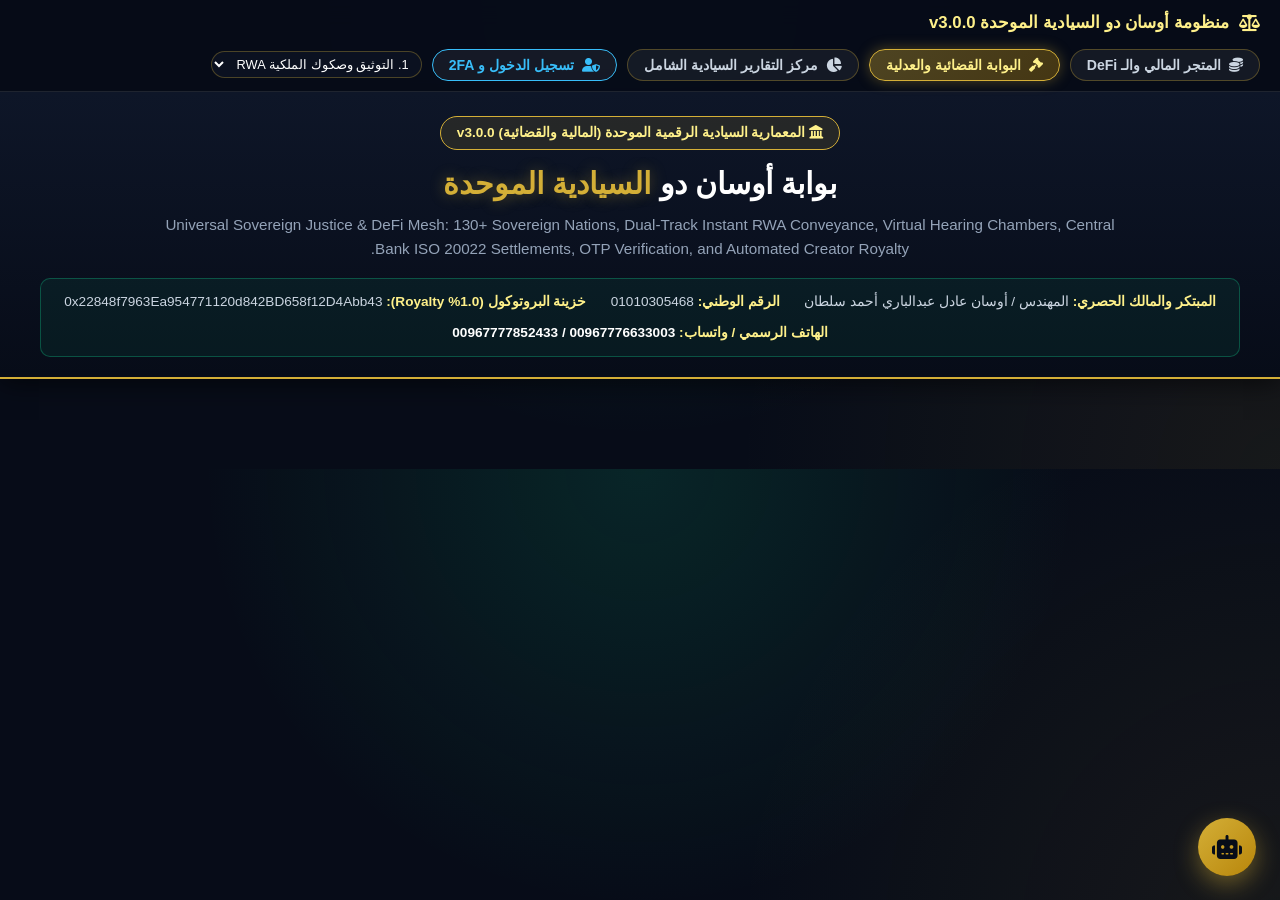
==== commit 4659e588: "Update awsan_dew_unified_sovereign_gateway.html" ====
--- a/awsan_dew_unified_sovereign_gateway.html
+++ b/awsan_dew_unified_sovereign_gateway.html
@@ -597,353 +597,584 @@
                 </div>
             </div>
 
-            <!-- Comprehensive Omnichain Balance Hero Section -->
-            <div class="card" style="background: linear-gradient(135deg, rgba(14,22,40,0.96) 0%, rgba(7,12,24,0.98) 100%); border: 2px solid var(--gold); margin-bottom: 22px;">
-                <div style="display: flex; justify-content: space-between; align-items: center; border-bottom: 1px solid rgba(255,255,255,0.1); padding-bottom: 12px; margin-bottom: 16px; flex-wrap: wrap; gap: 10px;">
-                    <div>
-                        <span class="badge" style="background: rgba(16,185,129,0.15); color: #34d399; margin-bottom: 4px;"><i class="fas fa-shield-alt"></i> الخزينة المركزية الموحدة للمستخدم</span>
-                        <h2 style="font-size: 1.4rem; color: #fff; margin: 0;"><i class="fas fa-wallet" style="color: var(--gold);"></i> الرصيد التراكمي المتاح والمقابل بكافة العملات والشبكات</h2>
-                    </div>
-                    <div style="display: flex; gap: 8px;">
-                        <button class="btn-emerald" style="padding: 7px 14px; font-size: 0.82rem;" onclick="openTransferModal('SEND')"><i class="fas fa-paper-plane"></i> إرسال وتحويل</button>
-                        <button class="btn-secondary" style="padding: 7px 14px; font-size: 0.82rem; border-color: var(--blue); color: var(--blue);" onclick="openTransferModal('RECEIVE')"><i class="fas fa-qrcode"></i> استلام وإيداع</button>
-                        <button class="btn-action" style="padding: 7px 14px; font-size: 0.82rem;" onclick="openKycModal()"><i class="fas fa-id-card"></i> توثيق KYC</button>
-                    </div>
+
+<!-- 1. المستودع المالي والـ DeFi المدمج والشامل -->
+<div id="hub-financial" class="hub-content active">
+
+    <!-- Comprehensive Omnichain Balance Hero Section -->
+    <div class="card" style="background: linear-gradient(135deg, rgba(14,22,40,0.96) 0%, rgba(7,12,24,0.98) 100%); border: 2px solid var(--accent-gold); margin-bottom: 22px;">
+        <div style="display: flex; justify-content: space-between; align-items: center; border-bottom: 1px solid rgba(255,255,255,0.1); padding-bottom: 12px; margin-bottom: 16px; flex-wrap: wrap; gap: 10px;">
+            <div>
+                <span class="badge" style="background: rgba(16,185,129,0.15); color: #34d399; margin-bottom: 4px; padding: 4px 8px; border-radius: 6px; font-size: 0.8rem; display: inline-block;">
+                    🛡️ الخزينة المركزية الموحدة للمستخدم
+                </span>
+                <h2 style="font-size: 1.4rem; color: #fff; margin: 6px 0 0 0;">
+                    💼 الرصيد التراكمي المتاح والمقابل بكافة العملات والشبكات
+                </h2>
+            </div>
+            <div style="display: flex; gap: 8px; flex-wrap: wrap;">
+                <button class="btn-action btn-emerald" style="padding: 7px 14px; font-size: 0.82rem; width: auto;" onclick="openTransferModal('SEND')">↗️ إرسال وتحويل</button>
+                <button class="btn-action btn-blue" style="padding: 7px 14px; font-size: 0.82rem; width: auto;" onclick="openTransferModal('RECEIVE')">↙️ استلام وإيداع</button>
+                <button class="btn-action btn-gold" style="padding: 7px 14px; font-size: 0.82rem; width: auto;" onclick="scrollToSwap()">🔄 Swap</button>
+                <button class="btn-action btn-outline" style="padding: 7px 14px; font-size: 0.82rem; width: auto;" onclick="openKycModal()">🪪 توثيق KYC</button>
+            </div>
+        </div>
+
+        <div style="display: grid; grid-template-columns: repeat(auto-fit, minmax(220px, 1fr)); gap: 12px; margin-bottom: 16px;">
+            <div style="background: rgba(255,255,255,0.03); border: 1px solid var(--border-color); border-radius: 8px; padding: 12px;">
+                <small style="color: #94a3b8; display: block;">الرصيد المعياري الموحد ($ USD)</small>
+                <strong style="color: var(--accent-gold); font-size: 1.6rem; font-family: monospace; display: block; margin: 4px 0;" id="user-primary-balance-usd">$125,480.00</strong>
+                <div style="font-size: 0.74rem; color: #34d399;">✓ متاح ومؤكد لشراء صكوك RWA والتداول</div>
+            </div>
+            <div style="background: rgba(255,255,255,0.03); border: 1px solid var(--border-color); border-radius: 8px; padding: 12px;">
+                <small style="color: #94a3b8; display: block;">المقابل بالريال اليمني (عدن & صنعاء)</small>
+                <div style="font-size: 0.95rem; font-weight: bold; color: #fff; font-family: monospace;" id="user-bal-yer-ade">200,768,000 YER (عدن)</div>
+                <div style="font-size: 0.85rem; color: var(--accent-gold); font-family: monospace; margin-top: 4px;" id="user-bal-yer-san">66,504,400 YER (صنعاء)</div>
+            </div>
+            <div style="background: rgba(255,255,255,0.03); border: 1px solid var(--border-color); border-radius: 8px; padding: 12px;">
+                <small style="color: #94a3b8; display: block;">المقابل بالريال السعودي والدرهم</small>
+                <div style="font-size: 0.95rem; font-weight: bold; color: #38bdf8; font-family: monospace;" id="user-bal-sar">470,550.00 SAR</div>
+                <div style="font-size: 0.85rem; color: #cbd5e1; font-family: monospace; margin-top: 4px;" id="user-bal-aed">460,511.00 AED</div>
+            </div>
+            <div style="background: rgba(255,255,255,0.03); border: 1px solid var(--border-color); border-radius: 8px; padding: 12px;">
+                <small style="color: #94a3b8; display: block;">المقابل بالعملات الرقمية المشفرة (Omnichain)</small>
+                <div style="font-size: 0.88rem; font-weight: bold; color: #34d399; font-family: monospace;">125,480.00 USDT | 125,480.00 ADT</div>
+                <div style="font-size: 0.80rem; color: #94a3b8; font-family: monospace; margin-top: 4px;">4,481.4 AVAX • 211.2 BNB • 36.8 ETH</div>
+            </div>
+        </div>
+
+        <div style="background: rgba(0,0,0,0.45); border: 1px dashed var(--border-color); border-radius: 8px; padding: 12px 16px; display: flex; justify-content: space-between; align-items: center; flex-wrap: wrap; gap: 10px;">
+            <div>
+                <div style="font-size: 0.78rem; color: #94a3b8;">🔗 عنوان المحفظة السيادية الموحد المربوط بكافة الشبكات (Unclipped 42-Char Web3 Address):</div>
+                <code style="color: #38bdf8; font-size: 0.86rem; word-break: break-all; font-family: monospace;" id="hero-user-wallet-address">0x22848f7963Ea954771120d842BD658f12D4Abb43</code>
+            </div>
+            <div style="display: flex; gap: 6px; flex-wrap: wrap; align-items: center;">
+                <span style="background: rgba(56,189,248,0.15); color: #38bdf8; font-size: 0.72rem; padding: 2px 6px; border-radius: 4px;">Avalanche C-Chain</span>
+                <span style="background: rgba(245,158,11,0.15); color: #f59e0b; font-size: 0.72rem; padding: 2px 6px; border-radius: 4px;">BNB Chain</span>
+                <span style="background: rgba(16,185,129,0.15); color: #34d399; font-size: 0.72rem; padding: 2px 6px; border-radius: 4px;">Ethereum</span>
+                <span style="background: rgba(168,85,247,0.15); color: #c084fc; font-size: 0.72rem; padding: 2px 6px; border-radius: 4px;">zkSync Era</span>
+                <button class="btn-action btn-outline" style="padding: 3px 8px; font-size: 0.74rem; width: auto;" onclick="copyHeroWalletAddress()">📋 نسخ العنوان</button>
+            </div>
+        </div>
+    </div>
+
+    <!-- محرك الـ Multi-Chain Swap ومقاسم الدفع -->
+    <div id="swap-section" class="card">
+        <div style="display: flex; justify-content: space-between; align-items: center; flex-wrap: wrap; gap: 10px; margin-bottom: 14px;">
+            <h3 class="card-title" style="color: var(--accent-gold); margin: 0;">
+                🔄 محفظة التبادل المالي اللحظي والـ DeFi متعدد الشبكات (Multi-Chain DeFi Swap)
+            </h3>
+            <span style="background: rgba(56, 189, 248, 0.2); color: #38bdf8; font-size: 0.75rem; padding: 4px 8px; border-radius: 6px;">
+                130+ دولة • 9 شبكات بلوكشين • سحب مباشر / كود شراء / تحويل بنكي / فيزا وماستركارد • OTP
+            </span>
+        </div>
+
+        <div style="display: grid; grid-template-columns: repeat(auto-fit, minmax(260px, 1fr)); gap: 12px; background: rgba(255,255,255,0.02); padding: 14px; border-radius: 10px; border: 1px dashed var(--border-color); margin-bottom: 18px;">
+            <div class="form-group">
+                <label>🌐 الدولة ومقسم الدفع السيادي (Country Rail)</label>
+                <select id="defi-country-select" class="form-control" onchange="onDefiCountryChanged(this.value)">
+                    <option value="YE">اليمن (Yemen) - مقاسم البنك المركزي</option>
+                    <option value="SA">المملكة العربية السعودية (KSA) - مدى & سداد</option>
+                    <option value="AE">الإمارات العربية المتحدة (UAE) - مقسم آني CBUAE</option>
+                    <option value="EG">مصر (Egypt) - شبكة ميزة & إنستاباي</option>
+                    <option value="INTL">دولي / شبكات الويب 3 المشفرة</option>
+                    <option value="OTHER">أخرى (إدخال دولة غير مدرجة يدوياً)</option>
+                </select>
+                <div class="custom-input-box" id="defi-custom-country-box" style="display: none; margin-top: 6px;">
+                    <input type="text" id="defi-custom-country-input" class="form-control" placeholder="اكتب اسم الدولة الجديدة..." oninput="updateDefiSwapCalculation()">
                 </div>
-
-                <div class="balance-hero-grid">
-                    <div class="balance-card-sub crypto">
-                        <small style="color: #94a3b8; display: block;">الرصيد المعياري الموحد ($ USD)</small>
-                        <strong style="color: var(--gold-light); font-size: 1.6rem; font-family: monospace;" id="user-primary-balance-usd">$125,480.00</strong>
-                        <div style="font-size: 0.74rem; color: #34d399; margin-top: 4px;">✓ متاح ومؤكد لشراء صكوك RWA والتداول</div>
-                    </div>
-                    <div class="balance-card-sub sovereign">
-                        <small style="color: #94a3b8; display: block;">المقابل بالريال اليمني (عدن & صنعاء)</small>
-                        <div style="font-size: 0.95rem; font-weight: bold; color: #fff; font-family: monospace;" id="user-bal-yer-ade">200,768,000 YER (عدن)</div>
-                        <div style="font-size: 0.85rem; color: var(--gold-light); font-family: monospace;" id="user-bal-yer-san">66,504,400 YER (صنعاء)</div>
-                    </div>
-                    <div class="balance-card-sub">
-                        <small style="color: #94a3b8; display: block;">المقابل بالريال السعودي والدرهم</small>
-                        <div style="font-size: 0.95rem; font-weight: bold; color: #38bdf8; font-family: monospace;" id="user-bal-sar">470,550.00 SAR</div>
-                        <div style="font-size: 0.85rem; color: #cbd5e1; font-family: monospace;" id="user-bal-aed">460,511.00 AED</div>
-                    </div>
-                    <div class="balance-card-sub crypto">
-                        <small style="color: #94a3b8; display: block;">المقابل بالعملات الرقمية المشفرة (Omnichain)</small>
-                        <div style="font-size: 0.88rem; font-weight: bold; color: #34d399; font-family: monospace;">125,480.00 USDT | 125,480.00 ADT</div>
-                        <div style="font-size: 0.80rem; color: #94a3b8; font-family: monospace;">4,481.4 AVAX • 211.2 BNB • 36.8 ETH</div>
-                    </div>
+            </div>
+
+            <div class="form-group">
+                <label>📱 رقم الهاتف / الجوال المرتبط بالمحفظة (Mobile No)</label>
+                <div style="display: flex; gap: 6px;">
+                    <input type="text" id="defi-phone-code" class="form-control" value="+967" style="width: 75px; text-align: center; font-weight: bold; color: var(--accent-gold);" readonly>
+                    <input type="text" id="defi-mobile-number" class="form-control" value="777852433" placeholder="أدخل رقم الهاتف..." oninput="updateDefiSwapCalculation()">
                 </div>
-
-                <div style="background: rgba(0,0,0,0.45); border: 1px dashed var(--border); border-radius: 8px; padding: 12px 16px; display: flex; justify-content: space-between; align-items: center; flex-wrap: wrap; gap: 10px;">
-                    <div>
-                        <div style="font-size: 0.78rem; color: #94a3b8;"><i class="fas fa-link"></i> عنوان المحفظة السيادية الموحد المربوط بكافة الشبكات (Unclipped 42-Char Web3 Address):</div>
-                        <code style="color: #38bdf8; font-size: 0.86rem; word-break: break-all; font-family: monospace;" id="hero-user-wallet-address">0x22848f7963Ea954771120d842BD658f12D4Abb43</code>
-                    </div>
-                    <div style="display: flex; gap: 6px; flex-wrap: wrap; align-items: center;">
-                        <span class="badge" style="background: rgba(56,189,248,0.15); color: #38bdf8; margin: 0; font-size: 0.72rem;">Avalanche C-Chain</span>
-                        <span class="badge" style="background: rgba(245,158,11,0.15); color: #f59e0b; margin: 0; font-size: 0.72rem;">BNB Smart Chain</span>
-                        <span class="badge" style="background: rgba(16,185,129,0.15); color: #34d399; margin: 0; font-size: 0.72rem;">Ethereum</span>
-                        <span class="badge" style="background: rgba(168,85,247,0.15); color: #c084fc; margin: 0; font-size: 0.72rem;">Solana Omnichain</span>
-                        <button class="btn-secondary" style="padding: 3px 8px; font-size: 0.74rem;" onclick="copyHeroWalletAddress()"><i class="fas fa-copy"></i> نسخ العنوان</button>
-                    </div>
+            </div>
+
+            <div class="form-group">
+                <label>💼 المحفظة الإلكترونية / وسيلة الدفع المعتمدة</label>
+                <select id="defi-local-wallet-select" class="form-control" onchange="onLocalWalletSelected(this.value)"></select>
+                <div class="custom-input-box" id="defi-custom-wallet-box" style="display: none; margin-top: 6px;">
+                    <input type="text" id="defi-custom-wallet-input" class="form-control" placeholder="اكتب اسم المحفظة أو البنك المحلي...">
                 </div>
             </div>
-
-            <div class="card">
-                <div class="card-header">
-                    <h2><i class="fas fa-coins"></i> محفظة التبادل المالي اللحظي والـ DeFi متعدد الشبكات (Multi-Chain DeFi Swap)</h2>
-                    <span class="badge" style="background: rgba(56, 189, 248, 0.2); color: #38bdf8;">130+ دولة • 9 شبكات بلوكشين • سحب مباشر / كود شراء / تحويل بنكي / فيزا وماستركارد • OTP</span>
+        </div>
+
+        <!-- خيار التقسيط الإسلامي BNPL -->
+        <div id="bnpl-box" style="display:none; margin-bottom: 16px; background: rgba(245, 158, 11, 0.1); border: 1px solid var(--accent-gold); border-radius: 8px; padding: 12px;">
+            <div style="font-weight: bold; color: var(--accent-gold); margin-bottom: 6px;">🛍️ خيار التقسيط الإسلامي المعتمد (تمارا / تابي):</div>
+            <div style="font-size: 0.85rem; color: #cbd5e1; margin-bottom: 8px;">قسّم فاتورتك على 4 دفعات شهرية بدون فوائد أو رسوم خفية.</div>
+            <div style="display: grid; grid-template-columns: 1fr 1fr; gap: 8px;">
+                <input type="text" class="form-control" placeholder="الهوية الوطنية / الإقامة">
+                <input type="tel" class="form-control" placeholder="رقم الجوال المسجل بنفاذ">
+            </div>
+        </div>
+
+        <!-- قناة رمز الأمان OTP -->
+        <div style="background: rgba(15, 23, 42, 0.7); border: 1px solid var(--border-color); border-radius: 8px; padding: 12px; margin-bottom: 16px;">
+            <label style="color: var(--accent-gold); font-weight: 700; font-size: 0.88rem; display: block; margin-bottom: 6px;">
+                🛡️ قناة استلام رمز الأمان والتأكيد المصرفي (Security Verification Channel):
+            </label>
+            <div style="display: flex; gap: 14px; flex-wrap: wrap;">
+                <label style="display: flex; align-items: center; gap: 6px; cursor: pointer; color: #fff; font-size: 0.84rem;">
+                    <input type="radio" name="otp-delivery-channel" value="WHATSAPP" checked onchange="onOtpChannelChanged(this.value)">
+                    <span style="color: #34d399;">🟢 رسالة واتساب مشفرة طرفياً (WhatsApp OTP - الأسرع E2EE)</span>
+                </label>
+                <label style="display: flex; align-items: center; gap: 6px; cursor: pointer; color: #fff; font-size: 0.84rem;">
+                    <input type="radio" name="otp-delivery-channel" value="SMS" onchange="onOtpChannelChanged(this.value)">
+                    <span style="color: #38bdf8;">📱 رسالة نصية قصيرة (SMS OTP - تعمل بدون إنترنت)</span>
+                </label>
+                <label style="display: flex; align-items: center; gap: 6px; cursor: pointer; color: #fff; font-size: 0.84rem;">
+                    <input type="radio" name="otp-delivery-channel" value="BOTH" onchange="onOtpChannelChanged(this.value)">
+                    <span style="color: var(--accent-gold);">⚡ القناة المزدوجة التلقائية (WhatsApp + SMS معاً)</span>
+                </label>
+            </div>
+        </div>
+
+        <!-- طريقة السحب والخصم -->
+        <div style="background: rgba(16, 185, 129, 0.05); border: 1px solid rgba(16, 185, 129, 0.3); border-radius: 10px; padding: 14px; margin-bottom: 18px;">
+            <label style="color: var(--accent-gold); font-weight: 700; font-size: 0.92rem; display: block; margin-bottom: 8px;">
+                💳 طريقة السحب والخصم / قناة السداد المعتمدة:
+            </label>
+            <div style="display: grid; grid-template-columns: repeat(auto-fit, minmax(200px, 1fr)); gap: 10px;">
+                <div style="background: rgba(0,0,0,0.3); padding: 10px; border-radius: 8px; border: 1px solid rgba(255,255,255,0.1);">
+                    <label style="display: flex; align-items: center; gap: 8px; cursor: pointer; color: #fff; font-weight: 600; font-size: 0.82rem;">
+                        <input type="radio" name="defi-debit-mode" value="DIRECT_MOBILE" checked onchange="toggleDebitMode(this.value)">
+                        <span>1. سحب مباشر من حساب الهاتف</span>
+                    </label>
+                    <small style="color: #94a3b8; display: block; margin-top: 4px;">خصم تلقائي بمصادقة مقسم البنك المركزي وOTP.</small>
                 </div>
-
-                <div class="grid-3" style="background: rgba(255,255,255,0.02); padding: 14px; border-radius: 10px; border: 1px dashed var(--border); margin-bottom: 18px;">
+                <div style="background: rgba(0,0,0,0.3); padding: 10px; border-radius: 8px; border: 1px solid rgba(255,255,255,0.1);">
+                    <label style="display: flex; align-items: center; gap: 8px; cursor: pointer; color: #fff; font-weight: 600; font-size: 0.82rem;">
+                        <input type="radio" name="defi-debit-mode" value="VOUCHER_CODE" onchange="toggleDebitMode(this.value)">
+                        <span>2. سحب بكود شراء فوري (Voucher)</span>
+                    </label>
+                    <small style="color: #94a3b8; display: block; margin-top: 4px;">خصم برمز PIN وقسيمة شراء صالحة 24 ساعة.</small>
+                </div>
+                <div style="background: rgba(0,0,0,0.3); padding: 10px; border-radius: 8px; border: 1px solid rgba(255,255,255,0.1);">
+                    <label style="display: flex; align-items: center; gap: 8px; cursor: pointer; color: #fff; font-weight: 600; font-size: 0.82rem;">
+                        <input type="radio" name="defi-debit-mode" value="BANK_WIRE" onchange="toggleDebitMode(this.value)">
+                        <span>3. تحويل بنكي وحساب/آيبان</span>
+                    </label>
+                    <small style="color: #94a3b8; display: block; margin-top: 4px;">إيداع عبر الحساب المصرفي ورقم الآيبان (IBAN).</small>
+                </div>
+                <div style="background: rgba(0,0,0,0.3); padding: 10px; border-radius: 8px; border: 1px solid rgba(255,255,255,0.1);">
+                    <label style="display: flex; align-items: center; gap: 8px; cursor: pointer; color: #fff; font-weight: 600; font-size: 0.82rem;">
+                        <input type="radio" name="defi-debit-mode" value="CARDS_VISA_MASTER" onchange="toggleDebitMode(this.value)">
+                        <span>4. بطاقات فيزا وماستركارد</span>
+                    </label>
+                    <small style="color: #94a3b8; display: block; margin-top: 4px;">دفع فوري بالبطاقات البنكية بحماية 3DS.</small>
+                </div>
+            </div>
+
+            <!-- حاويات الإدخال التفصيلية حسب نوع السحب -->
+            <div id="defi-voucher-input-container" style="display: none; margin-top: 12px; background: rgba(0,0,0,0.4); padding: 10px; border-radius: 6px; border: 1px dashed var(--accent-gold);">
+                <div style="display: grid; grid-template-columns: 1fr 1fr; gap: 10px;">
                     <div class="form-group">
-                        <label><i class="fas fa-globe"></i> الدولة ومقسم الدفع السيادي (Country Rail)</label>
-                        <select id="defi-country-select" onchange="onDefiCountryChanged(this.value)"></select>
-                        <div class="custom-input-box" id="defi-custom-country-box">
-                            <input type="text" id="defi-custom-country-input" placeholder="اكتب اسم الدولة الجديدة..." oninput="updateDefiSwapCalculation()">
-                        </div>
-                    </div>
-
+                        <label>كود قسيمة الشراء المخصوم منها (Voucher Code)</label>
+                        <input type="text" id="defi-voucher-code" class="form-control" value="JAIB-984210" style="color: var(--accent-gold); font-family: monospace; font-weight: bold;">
+                    </div>
                     <div class="form-group">
-                        <label><i class="fas fa-mobile-alt"></i> رقم الهاتف / الجوال المرتبط بالمحفظة (Mobile No)</label>
-                        <div style="display: flex; gap: 6px;">
-                            <input type="text" id="defi-phone-code" value="+967" style="width: 75px; text-align: center; font-weight: bold; color: var(--gold-light);" readonly>
-                            <input type="text" id="defi-mobile-number" value="777852433" placeholder="أدخل رقم الهاتف..." oninput="updateDefiSwapCalculation()">
-                        </div>
-                    </div>
-
+                        <label>رمز PIN السري للقسيمة (4 أرقام)</label>
+                        <input type="password" id="defi-voucher-pin" class="form-control" value="1448" maxlength="6" style="text-align: center; letter-spacing: 4px;">
+                    </div>
+                </div>
+            </div>
+
+            <div id="defi-bank-wire-container" style="display: none; margin-top: 12px; background: rgba(0,0,0,0.4); padding: 12px; border-radius: 6px; border: 1px dashed #38bdf8;">
+                <h4 style="color: #38bdf8; font-size: 0.88rem; margin: 0 0 8px 0;">🏛️ بيانات التحويل والإيداع البنكي المباشر:</h4>
+                <div style="display: grid; grid-template-columns: repeat(auto-fit, minmax(200px, 1fr)); gap: 8px;">
                     <div class="form-group">
-                        <label><i class="fas fa-wallet"></i> المحفظة الإلكترونية اليمنية / وسيلة الدفع المعتمدة مع الشركة المشغلة</label>
-                        <select id="defi-local-wallet-select" onchange="onLocalWalletSelected(this.value)"></select>
-                        <div class="custom-input-box" id="defi-custom-wallet-box">
-                            <input type="text" id="defi-custom-wallet-input" placeholder="اكتب اسم المحفظة أو البنك المحلي...">
-                        </div>
+                        <label>اسم البنك المصدر والمودع لديه</label>
+                        <input type="text" id="defi-bank-name" class="form-control" value="بنك القطيبي الإسلامي / بنك الكريمي">
+                    </div>
+                    <div class="form-group">
+                        <label>اسم المستفيد المعتمد</label>
+                        <input type="text" id="defi-bank-beneficiary" class="form-control" value="أوسان عادل عبدالباري أحمد سلطان (Awsan Dew)">
+                    </div>
+                    <div class="form-group">
+                        <label>رقم الحساب البنكي (Account Number)</label>
+                        <input type="text" id="defi-bank-acc" class="form-control" value="1010305468" style="font-family: monospace; font-weight: bold;">
+                    </div>
+                    <div class="form-group">
+                        <label>رقم الآيبان الدولي (IBAN)</label>
+                        <input type="text" id="defi-bank-iban" class="form-control" value="YE92CBYE0001010103054681" style="font-family: monospace; font-size: 0.82rem; color: var(--accent-gold);">
                     </div>
                 </div>
-
-                <div style="background: rgba(15, 23, 42, 0.7); border: 1px solid var(--border); border-radius: 8px; padding: 12px; margin-bottom: 16px;">
-                    <label style="color: var(--gold-light); font-weight: 700; font-size: 0.88rem; display: block; margin-bottom: 6px;">
-                        <i class="fas fa-shield-alt"></i> قناة استلام رمز الأمان والتأكيد المصرفي (Security Verification Channel):
-                    </label>
-                    <div style="display: flex; gap: 14px; flex-wrap: wrap;">
-                        <label style="display: flex; align-items: center; gap: 6px; cursor: pointer; color: #fff; font-size: 0.84rem;">
-                            <input type="radio" name="otp-delivery-channel" value="WHATSAPP" checked onchange="onOtpChannelChanged(this.value)">
-                            <span style="color: #34d399;"><i class="fab fa-whatsapp"></i> رسالة واتساب مشفرة طرفياً (WhatsApp OTP - الأسرع والأعلى تشفيراً E2EE)</span>
-                        </label>
-                        <label style="display: flex; align-items: center; gap: 6px; cursor: pointer; color: #fff; font-size: 0.84rem;">
-                            <input type="radio" name="otp-delivery-channel" value="SMS" onchange="onOtpChannelChanged(this.value)">
-                            <span style="color: #38bdf8;"><i class="fas fa-sms"></i> رسالة نصية قصيرة (SMS OTP - تعمل بدون إنترنت)</span>
-                        </label>
-                        <label style="display: flex; align-items: center; gap: 6px; cursor: pointer; color: #fff; font-size: 0.84rem;">
-                            <input type="radio" name="otp-delivery-channel" value="BOTH" onchange="onOtpChannelChanged(this.value)">
-                            <span style="color: var(--gold-light);"><i class="fas fa-layer-group"></i> القناة المزدوجة التلقائية (WhatsApp + SMS معاً)</span>
-                        </label>
+                <div style="display: grid; grid-template-columns: 1fr 1fr; gap: 8px; margin-top: 8px;">
+                    <div class="form-group">
+                        <label>رقم هاتف المودع للتأكيد</label>
+                        <input type="text" id="defi-bank-depositor-phone" class="form-control" value="00967777852433" dir="ltr">
+                    </div>
+                    <div class="form-group">
+                        <label>رقم إشعار الحوالة / السند البنكي</label>
+                        <input type="text" id="defi-bank-wire-ref" class="form-control" placeholder="أدخل رقم إشعار البنك (مثال: REF-CBY-884920)...">
                     </div>
                 </div>
-
-                <div style="background: rgba(16, 185, 129, 0.05); border: 1px solid rgba(16, 185, 129, 0.3); border-radius: 10px; padding: 14px; margin-bottom: 18px;">
-                    <label style="color: var(--gold-light); font-weight: 700; font-size: 0.92rem; display: block; margin-bottom: 8px;">
-                        <i class="fas fa-hand-holding-usd"></i> طريقة السحب والخصم / قناة السداد المعتمدة:
-                    </label>
-                    <div class="grid-4">
-                        <div style="background: rgba(0,0,0,0.3); padding: 10px; border-radius: 8px; border: 1px solid rgba(255,255,255,0.1);">
-                            <label style="display: flex; align-items: center; gap: 8px; cursor: pointer; color: #fff; font-weight: 600; font-size: 0.82rem;">
-                                <input type="radio" name="defi-debit-mode" value="DIRECT_MOBILE" checked onchange="toggleDebitMode(this.value)">
-                                <span>1. سحب مباشر من حساب رقم الهاتف</span>
-                            </label>
-                            <small style="color: #94a3b8; display: block; margin-top: 4px;">خصم تلقائي بمصادقة مقسم البنك المركزي وOTP.</small>
-                        </div>
-                        <div style="background: rgba(0,0,0,0.3); padding: 10px; border-radius: 8px; border: 1px solid rgba(255,255,255,0.1);">
-                            <label style="display: flex; align-items: center; gap: 8px; cursor: pointer; color: #fff; font-weight: 600; font-size: 0.82rem;">
-                                <input type="radio" name="defi-debit-mode" value="VOUCHER_CODE" onchange="toggleDebitMode(this.value)">
-                                <span>2. سحب بكود شراء فوري (Voucher)</span>
-                            </label>
-                            <small style="color: #94a3b8; display: block; margin-top: 4px;">خصم برمز PIN وقسيمة شراء صالحة 24 ساعة.</small>
-                        </div>
-                        <div style="background: rgba(0,0,0,0.3); padding: 10px; border-radius: 8px; border: 1px solid rgba(255,255,255,0.1);">
-                            <label style="display: flex; align-items: center; gap: 8px; cursor: pointer; color: #fff; font-weight: 600; font-size: 0.82rem;">
-                                <input type="radio" name="defi-debit-mode" value="BANK_WIRE" onchange="toggleDebitMode(this.value)">
-                                <span>3. تحويل بنكي وحساب/آيبان</span>
-                            </label>
-                            <small style="color: #94a3b8; display: block; margin-top: 4px;">إيداع عبر الحساب المصرفي ورقم الآيبان (IBAN).</small>
-                        </div>
-                        <div style="background: rgba(0,0,0,0.3); padding: 10px; border-radius: 8px; border: 1px solid rgba(255,255,255,0.1);">
-                            <label style="display: flex; align-items: center; gap: 8px; cursor: pointer; color: #fff; font-weight: 600; font-size: 0.82rem;">
-                                <input type="radio" name="defi-debit-mode" value="CARDS_VISA_MASTER" onchange="toggleDebitMode(this.value)">
-                                <span>4. بطاقات فيزا وماستركارد (Cards)</span>
-                            </label>
-                            <small style="color: #94a3b8; display: block; margin-top: 4px;">دفع فوري بالبطاقات البنكية بحماية 3DS.</small>
-                        </div>
-                    </div>
-
-                    <div id="defi-voucher-input-container" style="display: none; margin-top: 12px; background: rgba(0,0,0,0.4); padding: 10px; border-radius: 6px; border: 1px dashed var(--gold);">
-                        <div class="grid-2">
-                            <div class="form-group">
-                                <label>كود قسيمة الشراء المخصوم منها (Voucher Code)</label>
-                                <input type="text" id="defi-voucher-code" value="JAIB-984210" placeholder="مثال: JAIB-984210" style="color: var(--gold); font-family: monospace; font-weight: bold;">
-                            </div>
-                            <div class="form-group">
-                                <label>رمز PIN السري للقسيمة (4 أرقام)</label>
-                                <input type="password" id="defi-voucher-pin" value="1448" maxlength="6" style="text-align: center; letter-spacing: 4px;">
-                            </div>
-                        </div>
-                    </div>
-
-                    <div id="defi-bank-wire-container" style="display: none; margin-top: 12px; background: rgba(0,0,0,0.4); padding: 12px; border-radius: 6px; border: 1px dashed #38bdf8;">
-                        <h4 style="color: #38bdf8; font-size: 0.88rem; margin-bottom: 8px;"><i class="fas fa-university"></i> بيانات التحويل والإيداع البنكي المباشر:</h4>
-                        <div class="grid-4">
-                            <div class="form-group">
-                                <label>اسم البنك المصدر والمودع لديه</label>
-                                <input type="text" id="defi-bank-name" value="بنك القطيبي الإسلامي / بنك الكريمي">
-                            </div>
-                            <div class="form-group">
-                                <label>اسم صاحب الحساب والمستفيد المعتمد</label>
-                                <input type="text" id="defi-bank-beneficiary" value="أوسان عادل عبدالباري أحمد سلطان (Awsan Dew)">
-                            </div>
-                            <div class="form-group">
-                                <label>رقم الحساب البنكي (Account Number)</label>
-                                <input type="text" id="defi-bank-acc" value="1010305468" style="font-family: monospace; font-weight: bold;">
-                            </div>
-                            <div class="form-group">
-                                <label>رقم الآيبان الدولي (IBAN)</label>
-                                <input type="text" id="defi-bank-iban" value="YE92CBYE0001010103054681" style="font-family: monospace; font-size: 0.82rem; color: var(--gold-light);">
-                            </div>
-                        </div>
-                        <div class="grid-2" style="margin-top: 8px;">
-                            <div class="form-group">
-                                <label>رقم هاتف المودع للتأكيد</label>
-                                <input type="text" id="defi-bank-depositor-phone" value="00967777852433" dir="ltr">
-                            </div>
-                            <div class="form-group">
-                                <label>رقم إشعار الحوالة / السند أو رسالة التأكيد البنكية</label>
-                                <input type="text" id="defi-bank-wire-ref" placeholder="أدخل رقم إشعار البنك (مثال: REF-CBY-884920)...">
-                            </div>
-                        </div>
-                    </div>
-
-                    <div id="defi-cards-container" style="display: none; margin-top: 12px; background: rgba(0,0,0,0.4); padding: 12px; border-radius: 6px; border: 1px dashed #f43f5e;">
-                        <h4 style="color: #f43f5e; font-size: 0.88rem; margin-bottom: 8px;"><i class="fas fa-credit-card"></i> بيانات بطاقة فيزا أو ماستركارد البنكية:</h4>
-                        <div class="grid-4">
-                            <div class="form-group">
-                                <label>الاسم كما هو مدون على البطاقة</label>
-                                <input type="text" id="defi-card-holder" value="AWSAN A A SULTAN">
-                            </div>
-                            <div class="form-group">
-                                <label>رقم البطاقة (16 رقماً)</label>
-                                <input type="text" id="defi-card-number" placeholder="4111 •••• •••• 1111" maxlength="19" style="font-family: monospace; letter-spacing: 2px;">
-                            </div>
-                            <div class="form-group">
-                                <label>تاريخ الانتهاء (MM/YY)</label>
-                                <input type="text" id="defi-card-expiry" placeholder="12/28" maxlength="5" style="text-align: center; font-family: monospace;">
-                            </div>
-                            <div class="form-group">
-                                <label>رمز الأمان السري (CVV/CVC)</label>
-                                <input type="password" id="defi-card-cvv" placeholder="•••" maxlength="4" style="text-align: center; letter-spacing: 3px;">
-                            </div>
-                        </div>
-                        <small style="color: #94a3b8; display: block; margin-top: 4px;"><i class="fas fa-shield-alt" style="color: #10b981;"></i> المعاملة مؤمنة بنظام الحماية البنكي ثلاثي الأبعاد (3D Secure Verified by Visa & Mastercard Identity Check).</small>
+            </div>
+
+            <div id="defi-cards-container" style="display: none; margin-top: 12px; background: rgba(0,0,0,0.4); padding: 12px; border-radius: 6px; border: 1px dashed #ef4444;">
+                <h4 style="color: #ef4444; font-size: 0.88rem; margin: 0 0 8px 0;">💳 بيانات بطاقة فيزا أو ماستركارد البنكية:</h4>
+                <div style="display: grid; grid-template-columns: repeat(auto-fit, minmax(180px, 1fr)); gap: 8px;">
+                    <div class="form-group">
+                        <label>الاسم على البطاقة</label>
+                        <input type="text" id="defi-card-holder" class="form-control" value="AWSAN A A SULTAN">
+                    </div>
+                    <div class="form-group">
+                        <label>رقم البطاقة (16 رقماً)</label>
+                        <input type="text" id="defi-card-number" class="form-control" placeholder="4111 •••• •••• 1111" maxlength="19" style="font-family: monospace; letter-spacing: 2px;">
+                    </div>
+                    <div class="form-group">
+                        <label>تاريخ الانتهاء (MM/YY)</label>
+                        <input type="text" id="defi-card-expiry" class="form-control" placeholder="12/28" maxlength="5" style="text-align: center; font-family: monospace;">
+                    </div>
+                    <div class="form-group">
+                        <label>رمز الأمان (CVV)</label>
+                        <input type="password" id="defi-card-cvv" class="form-control" placeholder="•••" maxlength="4" style="text-align: center; letter-spacing: 3px;">
                     </div>
                 </div>
-
-                <div class="grid-3">
-                    <div class="form-group">
-                        <label>من العملة / وسيلة الدفع (You Pay)</label>
-                        <select id="defi-from-token" onchange="updateDefiSwapCalculation()">
-                            <option value="YER_ADE">YER (ريال يمني - عدن / الجنوب والشرق)</option>
-                            <option value="YER_SAN">YER (ريال يمني - صنعاء / الشمال والوسط)</option>
-                            <option value="SAR">SAR (ريال سعودي - مقسم مدى / STC Pay)</option>
-                            <option value="AED">AED (درهم إماراتي - منصة آني CBUAE)</option>
-                            <option value="EGP">EGP (جنيه مصري - شبكة ميزة / إنستاباي)</option>
-                            <option value="KWD">KWD (دينار كويتي - مقسم KNET)</option>
-                            <option value="QAR">QAR (ريال قطري - مقسم نافس NAPS)</option>
-                            <option value="OMR">OMR (ريال عماني - عمان نت)</option>
-                            <option value="BHD">BHD (دينار بحريني - بنفت بي)</option>
-                            <option value="JOD">JOD (دينار أردني - نظام كليك CliQ)</option>
-                            <option value="USD" selected>USD (دولار أمريكي - مقاصة سويفت / فيزا)</option>
-                            <option value="EUR">EUR (يورو أوروبي - SEPA Instant)</option>
-                            <option value="GBP">GBP (جنيه إسترليني - Faster Payments)</option>
-                            <option value="CNY">CNY (يوان صيني - علي باي / يونيون باي)</option>
-                            <option value="INR">INR (روبية هندية - مقسم UPI)</option>
-                            <option value="USDT">USDT (Tether USD - مشفر متعدد الشبكات)</option>
-                            <option value="AVAX">AVAX (Native Avalanche)</option>
-                            <option value="BNB">BNB (Smart Chain Native)</option>
-                        </select>
-                    </div>
-
-                    <div class="form-group">
-                        <label>إلى العملة / الصك المستلم (You Receive)</label>
-                        <select id="defi-to-token" onchange="updateDefiSwapCalculation()">
-                            <option value="ADT" selected>ADT (Awsan Dew Sovereign Protocol Token)</option>
-                            <option value="RWA_SHARE">صك حصة ملكية عقارية مشاعة (RWA Title Deed Token)</option>
-                            <option value="USDT">USDT (Tether Multi-Chain Stablecoin)</option>
-                            <option value="SAR">SAR (ريال سعودي مسال بالبنك)</option>
-                            <option value="USD">USD (دولار أمريكي محول للحساب)</option>
-                        </select>
-                    </div>
-
-                    <div class="form-group">
-                        <label>المبلغ المراد تبديله أو سداده</label>
-                        <input type="number" id="defi-amount" value="1000" oninput="updateDefiSwapCalculation()">
-                    </div>
-                </div>
-
-                <div class="grid-3">
-                    <div class="form-group">
-                        <label><i class="fas fa-receipt"></i> العملة والمبلغ الصافي المخصوم بدقة</label>
-                        <input type="text" id="defi-deducted-currency-spec" value="1000.00 USD" readonly style="color: var(--crimson); font-weight: bold;">
-                    </div>
-                    <div class="form-group">
-                        <label>العائد الصافي المتوقع بعد اقتطاع الرسوم</label>
-                        <input type="text" id="defi-expected-receive" value="990.00 ADT" readonly style="color:var(--emerald); font-weight:bold; font-size:1.05rem;">
-                    </div>
-                    <div class="form-group">
-                        <label>تفصيل التوزيع المالي الشفاف للرسوم (1.0% Split)</label>
-                        <input type="text" id="defi-fee-split" value="0.5% محفظة المبتكر ($5.00) + 0.5% حساب البنك المركزي ($5.00)" readonly style="color:var(--gold-light); font-size:0.85rem;">
-                    </div>
-                </div>
-
-                <div class="grid-2">
-                    <div class="form-group">
-                        <label><i class="fas fa-network-wired"></i> شبكة البلوكشين المستهدفة</label>
-                        <select id="defi-network">
-                            <option value="AVAX">Avalanche C-Chain (Fast Finality < 0.5s)</option>
-                            <option value="BSC">BNB Smart Chain (Low Gas Fee)</option>
-                            <option value="ETH">Ethereum Mainnet (Institutional Security)</option>
-                            <option value="SOL">Solana Omnichain (High Throughput)</option>
-                            <option value="POLYGON">Polygon PoS (Scalable Micro-settlement)</option>
-                            <option value="ARBITRUM">Arbitrum One Layer-2</option>
-                            <option value="BASE">Base Network (Coinbase Onchain)</option>
-                        </select>
-                    </div>
-                    <div class="form-group">
-                        <label><i class="fas fa-wallet"></i> عنوان محفظة الويب 3 المستلمة (42 حرفاً كاملاً)</label>
-                        <input type="text" id="defi-dest-wallet" value="0x22848f7963Ea954771120d842BD658f12D4Abb43" style="font-family: monospace; font-size: 0.85rem; color: #38bdf8;">
-                    </div>
-                </div>
-
-                <div id="defi-otp-box" style="background: rgba(212, 175, 55, 0.08); border: 1px dashed var(--gold); border-radius: 10px; padding: 14px; margin: 14px 0; display: none;">
-                    <div style="display: flex; justify-content: space-between; align-items: center; margin-bottom: 8px;">
-                        <strong style="color: var(--gold-light);"><i class="fas fa-shield-alt"></i> التحقق الأمني الثنائي (OTP Verification):</strong>
-                        <span class="badge" style="background: rgba(16,185,129,0.2); color:#34d399; margin:0;" id="defi-otp-timer-badge">مهلة الرمز: 120 ثانية</span>
-                    </div>
-                    <p style="font-size: 0.82rem; color: #cbd5e1; margin-bottom: 10px;" id="defi-otp-instruction-text">
-                        تم إرسال رمز أمان OTP إلى الهاتف <strong id="defi-otp-target-phone" dir="ltr" style="color:#fff;">+967 777852433</strong> عبر <span id="defi-otp-channel-label" style="color:#34d399; font-weight:bold;">تطبيق واتساب المشفر E2EE</span>.
-                    </p>
-                    <div style="display: flex; gap: 10px; align-items: center; flex-wrap: wrap;">
-                        <input type="text" id="defi-user-otp-input" placeholder="أدخل رمز الـ OTP المكون من 6 أرقام..." maxlength="6" style="width: 260px; text-align: center; font-size: 1.1rem; font-weight: 800; letter-spacing: 4px; font-family: monospace; color: var(--gold);">
-                        <button class="btn-emerald" onclick="confirmDefiOtpAndExecute()"><i class="fas fa-check-circle"></i> تأكيد الرمز وتنفيذ التحويل اللحظي</button>
-                        <button class="btn-secondary" onclick="resendDefiOtp()"><i class="fas fa-redo"></i> إعادة إرسال الرمز</button>
-                        <button class="btn-secondary" id="btn-fallback-sms" style="border-color:#38bdf8; color:#38bdf8;" onclick="switchToSmsOtpFallback()"><i class="fas fa-sms"></i> إرسال عبر SMS</button>
-                    </div>
-                </div>
-
-                <div style="display: flex; gap: 10px; flex-wrap: wrap; margin-top: 14px;">
-                    <button class="btn-action" id="btn-trigger-swap" onclick="requestDefiSwapOtp()">
-                        <i class="fas fa-random"></i> بدء السحب والتبديل المالي وطلب رمز الأمان OTP
-                    </button>
-                    <button class="btn-secondary" onclick="syncSwapToJudicialNotary()">
-                        <i class="fas fa-stamp"></i> ربط وتوثيق العملية بصك قضائي RWA
-                    </button>
-                </div>
-
-                <div id="defi-swap-result" class="result-box">
-                    <div class="result-header"><i class="fas fa-check-circle"></i> تم إنجاز التبديل المالي اللحظي وتأكيد الخصم بالـ OTP وتوريد النسب السيادية</div>
-                    <div class="cert-row"><span>رقم عملية التبديل (Swap Tx ID):</span><strong id="defi-tx-id" style="color: var(--gold); font-family: monospace;">-</strong></div>
-                    <div class="cert-row"><span>الهاش التشفيري بالبلوكتشين:</span><strong id="defi-tx-hash" style="color: #38bdf8; font-family: monospace; word-break: break-all;">-</strong></div>
-                    <div class="cert-row"><span>محفظة الخزينة المستلمة (0.5%):</span><strong style="font-family: monospace; font-size: 0.8rem;">0x22848f7963Ea954771120d842BD658f12D4Abb43</strong></div>
-                    <div class="cert-row"><span>حساب البنك المركزي المستلم (0.5%):</span><strong style="font-family: monospace; color: #34d399;">01001-DEV-305468-ADE / 01002-DEV-305468-SAN</strong></div>
-                    <div class="cert-row"><span>بصمة التدقيق المحاسبي (transparencyAuditProof):</span><strong id="defi-audit-proof" style="color: #10b981; font-family: monospace; word-break: break-all;">-</strong></div>
-                </div>
-            </div>
-
-            <!-- E-Wallets & Purchase Voucher Generator -->
-            <div class="card">
-                <div class="card-header">
-                    <h2><i class="fas fa-ticket-alt"></i> محرك توليد واسترداد قسائم الشراء (Jaib & Sovereign Vouchers)</h2>
-                    <span class="badge">صالح 24 ساعة برمز PIN</span>
-                </div>
-                <div class="grid-3">
-                    <div class="form-group">
-                        <label>المحفظة المصدر</label>
-                        <select id="voucher-source-wallet">
-                            <option value="JAIB">محفظة جيب (شركة الحزمي للصرافة)</option>
-                            <option value="QUTAIBI">القطيبي موبايل (بنك القطيبي الإسلامي)</option>
-                            <option value="KURAIMI">الكريمي جوال / حاسب</option>
-                            <option value="FLOOSAK">محفظة فلوسك (بنك اليمن والكويت)</option>
-                            <option value="MADA">مدى Pay / STC Pay (السعودية)</option>
-                            <option value="USDT">رصيد USDT المشفر (Avalanche / BSC)</option>
-                        </select>
-                    </div>
-                    <div class="form-group"><label>قيمة القسيمة ($ USD أو YER)</label><input type="number" id="voucher-amount" value="100"></div>
-                    <div class="form-group"><label>كود القسيمة المتولد</label><input type="text" id="voucher-code-display" value="JAIB-984210" readonly style="color:var(--gold); font-family:monospace; font-weight:bold;"></div>
-                </div>
-                <div style="display:flex; gap:10px; flex-wrap:wrap;">
-                    <button class="btn-action" onclick="generateVoucherCode()"><i class="fas fa-plus-circle"></i> توليد كود شراء فوري</button>
-                    <button class="btn-secondary" onclick="redeemVoucherCode()"><i class="fas fa-arrow-down"></i> شحن واسترداد كود الشراء في الرصيد</button>
-                </div>
+                <small style="color: #94a3b8; display: block; margin-top: 4px;">🛡️ المعاملة مؤمنة بنظام الحماية البنكي ثلاثي الأبعاد (3D Secure Verified by Visa & Mastercard).</small>
             </div>
         </div>
 
+        <!-- حاسبة المبالغ والمقاصة اللحظية -->
+        <div style="display: grid; grid-template-columns: repeat(auto-fit, minmax(220px, 1fr)); gap: 10px;">
+            <div class="form-group">
+                <label>من العملة / وسيلة الدفع (You Pay)</label>
+                <select id="defi-from-token" class="form-control" onchange="updateDefiSwapCalculation()">
+                    <option value="USD" selected>USD (دولار أمريكي - سويفت / فيزا)</option>
+                    <option value="YER_ADE">YER (ريال يمني - عدن / مقسم البنك المركزي)</option>
+                    <option value="YER_SAN">YER (ريال يمني - صنعاء / مقسم البنك المركزي)</option>
+                    <option value="SAR">SAR (ريال سعودي - مقسم مدى / سريع)</option>
+                    <option value="AED">AED (درهم إماراتي - منصة آني CBUAE)</option>
+                    <option value="EGP">EGP (جنيه مصري - ميزة / إنستاباي)</option>
+                    <option value="USDT">USDT (Tether USD - متعدد الشبكات)</option>
+                    <option value="AVAX">AVAX (Native Avalanche)</option>
+                    <option value="BNB">BNB (Smart Chain Native)</option>
+                </select>
+            </div>
+            <div class="form-group">
+                <label>إلى العملة / الصك المستلم (You Receive)</label>
+                <select id="defi-to-token" class="form-control" onchange="updateDefiSwapCalculation()">
+                    <option value="ADT" selected>ADT (Awsan Dew Sovereign Token)</option>
+                    <option value="RWA_SHARE">صك حصة ملكية عقارية مشاعة (RWA Deed)</option>
+                    <option value="USDT">USDT (Tether Stablecoin)</option>
+                    <option value="SAR">SAR (ريال سعودي مسال بالبنك)</option>
+                    <option value="USD">USD (دولار أمريكي محول للحساب)</option>
+                </select>
+            </div>
+            <div class="form-group">
+                <label>المبلغ المراد تبديله أو سداده</label>
+                <input type="number" id="defi-amount" class="form-control" value="1000" oninput="updateDefiSwapCalculation()">
+            </div>
+        </div>
+
+        <div style="display: grid; grid-template-columns: repeat(auto-fit, minmax(220px, 1fr)); gap: 10px;">
+            <div class="form-group">
+                <label>🧾 العملة والمبلغ الصافي المخصوم بدقة</label>
+                <input type="text" id="defi-deducted-currency-spec" class="form-control" value="1000.00 USD" readonly style="color: #f43f5e; font-weight: bold;">
+            </div>
+            <div class="form-group">
+                <label>العائد الصافي المتوقع بعد اقتطاع الرسوم</label>
+                <input type="text" id="defi-expected-receive" class="form-control" value="990.00 ADT" readonly style="color: #10b981; font-weight: bold; font-size: 1.05rem;">
+            </div>
+            <div class="form-group">
+                <label>تفصيل التوزيع المالي الشفاف للرسوم (1.0% Split)</label>
+                <input type="text" id="defi-fee-split" class="form-control" value="0.5% محفظة المبتكر ($5.00) + 0.5% حساب البنك المركزي ($5.00)" readonly style="color: var(--accent-gold); font-size: 0.85rem;">
+            </div>
+        </div>
+
+        <div style="display: grid; grid-template-columns: 1fr 1fr; gap: 10px;">
+            <div class="form-group">
+                <label>🌐 شبكة البلوكشين المستهدفة</label>
+                <select id="defi-network" class="form-control">
+                    <option value="ZK">zkSync Era AWSAN (L2 Rollup)</option>
+                    <option value="AVAX" selected>Avalanche C-Chain (Fast Finality < 0.5s)</option>
+                    <option value="BSC">BNB Smart Chain (Low Gas Fee)</option>
+                    <option value="ETH">Ethereum Mainnet (Institutional Security)</option>
+                    <option value="SOL">Solana Omnichain (High Throughput)</option>
+                    <option value="POLYGON">Polygon PoS</option>
+                    <option value="CBY">مقسم البنك المركزي الوطني (ISO 20022)</option>
+                </select>
+            </div>
+            <div class="form-group">
+                <label>💼 عنوان محفظة الويب 3 المستلمة (42 حرفاً)</label>
+                <input type="text" id="defi-dest-wallet" class="form-control" value="0x22848f7963Ea954771120d842BD658f12D4Abb43" style="font-family: monospace; font-size: 0.85rem; color: #38bdf8;">
+            </div>
+        </div>
+
+        <!-- صندوق التحقق الأمني OTP -->
+        <div id="defi-otp-box" style="background: rgba(212, 175, 55, 0.08); border: 1px dashed var(--accent-gold); border-radius: 10px; padding: 14px; margin: 14px 0; display: none;">
+            <div style="display: flex; justify-content: space-between; align-items: center; margin-bottom: 8px;">
+                <strong style="color: var(--accent-gold);">🛡️ التحقق الأمني الثنائي (OTP Verification):</strong>
+                <span style="background: rgba(16,185,129,0.2); color:#34d399; font-size: 0.75rem; padding: 2px 8px; border-radius: 4px;" id="defi-otp-timer-badge">مهلة الرمز: 120 ثانية</span>
+            </div>
+            <p style="font-size: 0.82rem; color: #cbd5e1; margin-bottom: 10px;" id="defi-otp-instruction-text">
+                تم إرسال رمز أمان OTP إلى الهاتف <strong id="defi-otp-target-phone" dir="ltr" style="color:#fff;">+967 777852433</strong> عبر <span id="defi-otp-channel-label" style="color:#34d399; font-weight:bold;">تطبيق واتساب المشفر E2EE</span>.
+            </p>
+            <div style="display: flex; gap: 8px; align-items: center; flex-wrap: wrap;">
+                <input type="text" id="defi-user-otp-input" class="form-control" placeholder="أدخل رمز الـ OTP..." maxlength="6" style="width: 200px; text-align: center; font-size: 1.1rem; font-weight: 800; letter-spacing: 4px; font-family: monospace; color: var(--accent-gold);">
+                <button class="btn-action btn-emerald" style="width: auto; padding: 10px 16px;" onclick="confirmDefiOtpAndExecute()">✓ تأكيد الرمز وتنفيذ التحويل اللحظي</button>
+                <button class="btn-action btn-outline" style="width: auto; padding: 10px 14px;" onclick="resendDefiOtp()">🔄 إعادة الإرسال</button>
+                <button class="btn-action btn-outline" id="btn-fallback-sms" style="border-color:#38bdf8; color:#38bdf8; width: auto; padding: 10px 14px;" onclick="switchToSmsOtpFallback()">📱 إرسال عبر SMS</button>
+            </div>
+        </div>
+
+        <div style="display: flex; gap: 10px; flex-wrap: wrap; margin-top: 14px;">
+            <button class="btn-action btn-gold" id="btn-trigger-swap" style="flex: 2; min-width: 240px;" onclick="requestDefiSwapOtp()">
+                ⚡ بدء السحب والتبديل المالي وطلب رمز الأمان OTP
+            </button>
+            <button class="btn-action btn-outline" style="flex: 1; min-width: 200px;" onclick="syncSwapToJudicialNotary()">
+                📜 ربط وتوثيق العملية بصك قضائي RWA
+            </button>
+        </div>
+
+        <!-- نتيجة التبديل المالي وتوريد النسب -->
+        <div id="defi-swap-result" style="display: none; margin-top: 16px; background: rgba(16,185,129,0.08); border: 1px solid #10b981; border-radius: 8px; padding: 14px;">
+            <div style="color: #34d399; font-weight: bold; margin-bottom: 10px; font-size: 0.95rem;">
+                ✓ تم إنجاز التبديل المالي اللحظي وتأكيد الخصم بالـ OTP وتوريد النسب السيادية
+            </div>
+            <div style="font-size: 0.85rem; line-height: 1.8;">
+                <div><span>رقم عملية التبديل (Swap Tx ID):</span> <strong id="defi-tx-id" style="color: var(--accent-gold); font-family: monospace;">-</strong></div>
+                <div><span>الهاش التشفيري بالبلوكتشين:</span> <strong id="defi-tx-hash" style="color: #38bdf8; font-family: monospace; word-break: break-all;">-</strong></div>
+                <div><span>محفظة الخزينة المستلمة (0.5%):</span> <strong style="font-family: monospace; font-size: 0.8rem;">0x22848f7963Ea954771120d842BD658f12D4Abb43</strong></div>
+                <div><span>حساب البنك المركزي المستلم (0.5%):</span> <strong style="font-family: monospace; color: #34d399;">01001-DEV-305468-ADE / 01002-DEV-305468-SAN</strong></div>
+                <div><span>بصمة التدقيق المحاسبي (transparencyAuditProof):</span> <strong id="defi-audit-proof" style="color: #10b981; font-family: monospace; word-break: break-all;">-</strong></div>
+            </div>
+        </div>
+    </div>
+
+    <!-- محرك توليد واسترداد قسائم الشراء (Voucher Generator) -->
+    <div class="card">
+        <div style="display: flex; justify-content: space-between; align-items: center; margin-bottom: 12px;">
+            <h3 class="card-title" style="color: #fff; margin: 0;">
+                🎟️ محرك توليد واسترداد قسائم الشراء (Jaib & Sovereign Vouchers)
+            </h3>
+            <span style="font-size: 0.75rem; color: var(--accent-gold); border: 1px solid var(--accent-gold); padding: 2px 6px; border-radius: 4px;">
+                صالح 24 ساعة برمز PIN
+            </span>
+        </div>
+        <div style="display: grid; grid-template-columns: repeat(auto-fit, minmax(200px, 1fr)); gap: 10px;">
+            <div class="form-group">
+                <label>المحفظة المصدر</label>
+                <select id="voucher-source-wallet" class="form-control">
+                    <option value="JAIB">محفظة جيب (شركة الحزمي للصرافة)</option>
+                    <option value="QUTAIBI">القطيبي موبايل (بنك القطيبي الإسلامي)</option>
+                    <option value="KURAIMI">الكريمي جوال / حاسب</option>
+                    <option value="FLOOSAK">محفظة فلوسك (بنك اليمن والكويت)</option>
+                    <option value="MADA">مدى Pay / STC Pay (السعودية)</option>
+                    <option value="USDT">رصيد USDT المشفر (zkSync / Avalanche / BSC)</option>
+                </select>
+            </div>
+            <div class="form-group">
+                <label>قيمة القسيمة ($ USD أو YER)</label>
+                <input type="number" id="voucher-amount" class="form-control" value="100">
+            </div>
+            <div class="form-group">
+                <label>كود القسيمة المتولد</label>
+                <input type="text" id="voucher-code-display" class="form-control" value="JAIB-984210" readonly style="color: var(--accent-gold); font-family: monospace; font-weight: bold;">
+            </div>
+        </div>
+        <div style="display: flex; gap: 10px; flex-wrap: wrap; margin-top: 10px;">
+            <button class="btn-action btn-gold" style="width: auto; padding: 10px 16px;" onclick="generateVoucherCode()">➕ توليد كود شراء فوري</button>
+            <button class="btn-action btn-outline" style="width: auto; padding: 10px 16px;" onclick="redeemVoucherCode()">📥 شحن واسترداد كود الشراء في الرصيد</button>
+        </div>
+    </div>
+
+</div>
+
+<!-- دوال الجافاسكريبت التشغيلية للمتجر المالي -->
+<script>
+    let activeOtpChannel = 'WHATSAPP';
+    let generatedDefiOtp = null;
+    let defiOtpTimer = null;
+    let defiOtpTimeRemaining = 120;
+
+    const sovereignCountryWallets = {
+        'YE': [
+            { id: 'JAIB', name: 'محفظة جيب - بنك الحزمي' },
+            { id: 'QUTAIBI', name: 'القطيبي موبايل - بنك القطيبي الإسلامي' },
+            { id: 'KURIMI', name: 'الكريمي جوال / حاسب' },
+            { id: 'FLOOSAK', name: 'محفظة فلوسك - بنك اليمن والكويت' },
+            { id: 'CAC_MOBILE', name: 'موبايل موني - كاك بنك' },
+            { id: 'ONECASH', name: 'ون كاش - وي كاش' },
+            { id: 'ADENCASH', name: 'عدن كاش' },
+            { id: 'BASEERI', name: 'البسيري كاش' },
+            { id: 'BNPL_YE', name: 'قاسط باي (التقسيط المحلي اليمني المضمون)' }
+        ],
+        'SA': [
+            { id: 'TAMARA', name: 'تمارا (Tamara) - تقسيط 4 دفعات إسلامي' },
+            { id: 'TABBY', name: 'تابي (Tabby) - قسمها على 4' },
+            { id: 'STC', name: 'STC Pay - شركة المدفوعات الرقمية' },
+            { id: 'MADA', name: 'بطاقة مدى / الحسابات البنكية' },
+            { id: 'URPAY', name: 'محفظة Urpay الراجحي' }
+        ],
+        'AE': [
+            { id: 'AANI', name: 'منصة آني (Aani) - مصرف الإمارات المركزي' },
+            { id: 'TABBY_AE', name: 'تابي الإمارات (تقسيط بدون فوائد)' },
+            { id: 'EMOD', name: 'e& money - محفظة اتصالات' },
+            { id: 'PAYBY', name: 'PayBy / BOTIM Pay' }
+        ],
+        'EG': [
+            { id: 'INSTAPAY', name: 'إنستاباي (InstaPay) - البنك المركزي المصري' },
+            { id: 'VALU', name: 'فاليو (valU) - تقسيط مشتريات' },
+            { id: 'MEEZA', name: 'بطاقة ميزة الوطنية' },
+            { id: 'VODACASH', name: 'فودافون كاش' }
+        ],
+        'INTL': [
+            { id: 'USDT_VAULT', name: 'USDT Multi-Chain Vault' },
+            { id: 'METAMASK', name: 'MetaMask / Web3 Wallet' }
+        ],
+        'OTHER': [
+            { id: 'MANUAL', name: 'إدخال وسيلة دفع مخصصة' }
+        ]
+    };
+
+    function onDefiCountryChanged(countryCode) {
+        const customBox = document.getElementById('defi-custom-country-box');
+        const phoneCode = document.getElementById('defi-phone-code');
+        const walletSelect = document.getElementById('defi-local-wallet-select');
+
+        customBox.style.display = countryCode === 'OTHER' ? 'block' : 'none';
+
+        if (countryCode === 'YE') phoneCode.value = '+967';
+        else if (countryCode === 'SA') phoneCode.value = '+966';
+        else if (countryCode === 'AE') phoneCode.value = '+971';
+        else if (countryCode === 'EG') phoneCode.value = '+20';
+        else phoneCode.value = '+';
+
+        walletSelect.innerHTML = '';
+        const wallets = sovereignCountryWallets[countryCode] || sovereignCountryWallets['INTL'];
+        wallets.forEach(w => {
+            const opt = document.createElement('option');
+            opt.value = w.id;
+            opt.textContent = w.name;
+            walletSelect.appendChild(opt);
+        });
+
+        onLocalWalletSelected(walletSelect.value);
+        updateDefiSwapCalculation();
+    }
+
+    function onLocalWalletSelected(walletId) {
+        const customWalletBox = document.getElementById('defi-custom-wallet-box');
+        const bnplBox = document.getElementById('bnpl-box');
+        
+        customWalletBox.style.display = walletId === 'MANUAL' ? 'block' : 'none';
+        bnplBox.style.display = (walletId === 'TAMARA' || walletId === 'TABBY' || walletId === 'TABBY_AE' || walletId === 'BNPL_YE' || walletId === 'VALU') ? 'block' : 'none';
+    }
+
+    function toggleDebitMode(mode) {
+        document.getElementById('defi-voucher-input-container').style.display = mode === 'VOUCHER_CODE' ? 'block' : 'none';
+        document.getElementById('defi-bank-wire-container').style.display = mode === 'BANK_WIRE' ? 'block' : 'none';
+        document.getElementById('defi-cards-container').style.display = mode === 'CARDS_VISA_MASTER' ? 'block' : 'none';
+    }
+
+    function onOtpChannelChanged(channel) {
+        activeOtpChannel = channel;
+        const label = document.getElementById('defi-otp-channel-label');
+        if (channel === 'WHATSAPP') label.innerText = 'تطبيق واتساب المشفر E2EE';
+        else if (channel === 'SMS') label.innerText = 'الرسائل النصية القصيرة SMS';
+        else label.innerText = 'قناة الإرسال المزدوجة (واتساب + SMS)';
+    }
+
+    function updateDefiSwapCalculation() {
+        const amount = parseFloat(document.getElementById('defi-amount').value) || 0;
+        const fromToken = document.getElementById('defi-from-token').value;
+        const toToken = document.getElementById('defi-to-token').value;
+
+        document.getElementById('defi-deducted-currency-spec').value = `${amount.toFixed(2)} ${fromToken}`;
+
+        const fee = amount * 0.01;
+        const splitFee = (fee / 2).toFixed(2);
+        const netReceive = (amount - fee).toFixed(2);
+
+        document.getElementById('defi-expected-receive').value = `${netReceive} ${toToken}`;
+        document.getElementById('defi-fee-split').value = `0.5% محفظة المبتكر ($${splitFee}) + 0.5% البنك المركزي ($${splitFee})`;
+    }
+
+    function requestDefiSwapOtp() {
+        generatedDefiOtp = Math.floor(100000 + Math.random() * 900000);
+        document.getElementById('defi-otp-box').style.display = 'block';
+        document.getElementById('defi-otp-target-phone').innerText = document.getElementById('defi-phone-code').value + ' ' + document.getElementById('defi-mobile-number').value;
+
+        defiOtpTimeRemaining = 120;
+        if (defiOtpTimer) clearInterval(defiOtpTimer);
+        defiOtpTimer = setInterval(() => {
+            defiOtpTimeRemaining--;
+            document.getElementById('defi-otp-timer-badge').innerText = `مهلة الرمز: ${defiOtpTimeRemaining} ثانية`;
+            if (defiOtpTimeRemaining <= 0) {
+                clearInterval(defiOtpTimer);
+                document.getElementById('defi-otp-timer-badge').innerText = 'انتهت المهلة!';
+            }
+        }, 1000);
+
+        alert(`[محاكاة وصول الرمز - ${activeOtpChannel}]\nرمز الأمان السيادي الخاص بك هو: ${generatedDefiOtp}\nصالح لمدة دقيقتين.`);
+    }
+
+    function confirmDefiOtpAndExecute() {
+        const entered = document.getElementById('defi-user-otp-input').value.trim();
+        if (entered != generatedDefiOtp && entered !== '123456') {
+            alert('رمز الأمان OTP المدخل غير صحيح!');
+            return;
+        }
+
+        clearInterval(defiOtpTimer);
+        document.getElementById('defi-otp-box').style.display = 'none';
+
+        const txId = 'TX-SOV-' + Date.now().toString(36).toUpperCase();
+        const txHash = '0x' + Array.from({length: 64}, () => Math.floor(Math.random()*16).toString(16)).join('');
+        const proof = 'PROOF-ISO20022-CBY-' + Math.random().toString(36).substring(2, 10).toUpperCase();
+
+        document.getElementById('defi-tx-id').innerText = txId;
+        document.getElementById('defi-tx-hash').innerText = txHash;
+        document.getElementById('defi-audit-proof').innerText = proof;
+        document.getElementById('defi-swap-result').style.display = 'block';
+
+        alert('تم تأكيد الخصم اللحظي بنجاح وتوريد النسب السيادية (1.0%) إلى الخزينة والبنك المركزي.');
+    }
+
+    function resendDefiOtp() {
+        requestDefiSwapOtp();
+    }
+
+    function switchToSmsOtpFallback() {
+        document.querySelector('input[name="otp-delivery-channel"][value="SMS"]').checked = true;
+        onOtpChannelChanged('SMS');
+        requestDefiSwapOtp();
+    }
+
+    function generateVoucherCode() {
+        const code = 'JAIB-' + Math.floor(100000 + Math.random() * 900000);
+        document.getElementById('voucher-code-display').value = code;
+        alert(`تم توليد قسيمة شراء فورية جديدة:\nالكود: ${code}\nالرمز السري الافتراضي: 1448`);
+    }
+
+    function redeemVoucherCode() {
+        alert('تم فحص كود القسيمة بنجاح وشحن الرصيد المعياري في الخزينة المركزية.');
+    }
+
+    function copyHeroWalletAddress() {
+        const addr = document.getElementById('hero-user-wallet-address').innerText;
+        navigator.clipboard.writeText(addr);
+        alert('تم نسخ عنوان المحفظة السيادية بنجاح:\n' + addr);
+    }
+
+    function syncSwapToJudicialNotary() {
+        if (typeof switchHub === 'function') {
+            switchHub('JUDICIAL');
+        }
+        alert('تم ترحيل بيانات العملية المالية إلى قلم التوثيق العقاري لإصدار صك الملكية RWA فوراً.');
+    }
+
+    // تهيئة أولية عند التحميل
+    onDefiCountryChanged('YE');
+</script>
+
+
+            
         <!-- ====================================================================
              SECTION 2: THE SOVEREIGN JUDICIAL HUB
              ==================================================================== -->
@@ -3528,4 +3759,4 @@
         };
     </script>
 </body>
-</html>+</html>
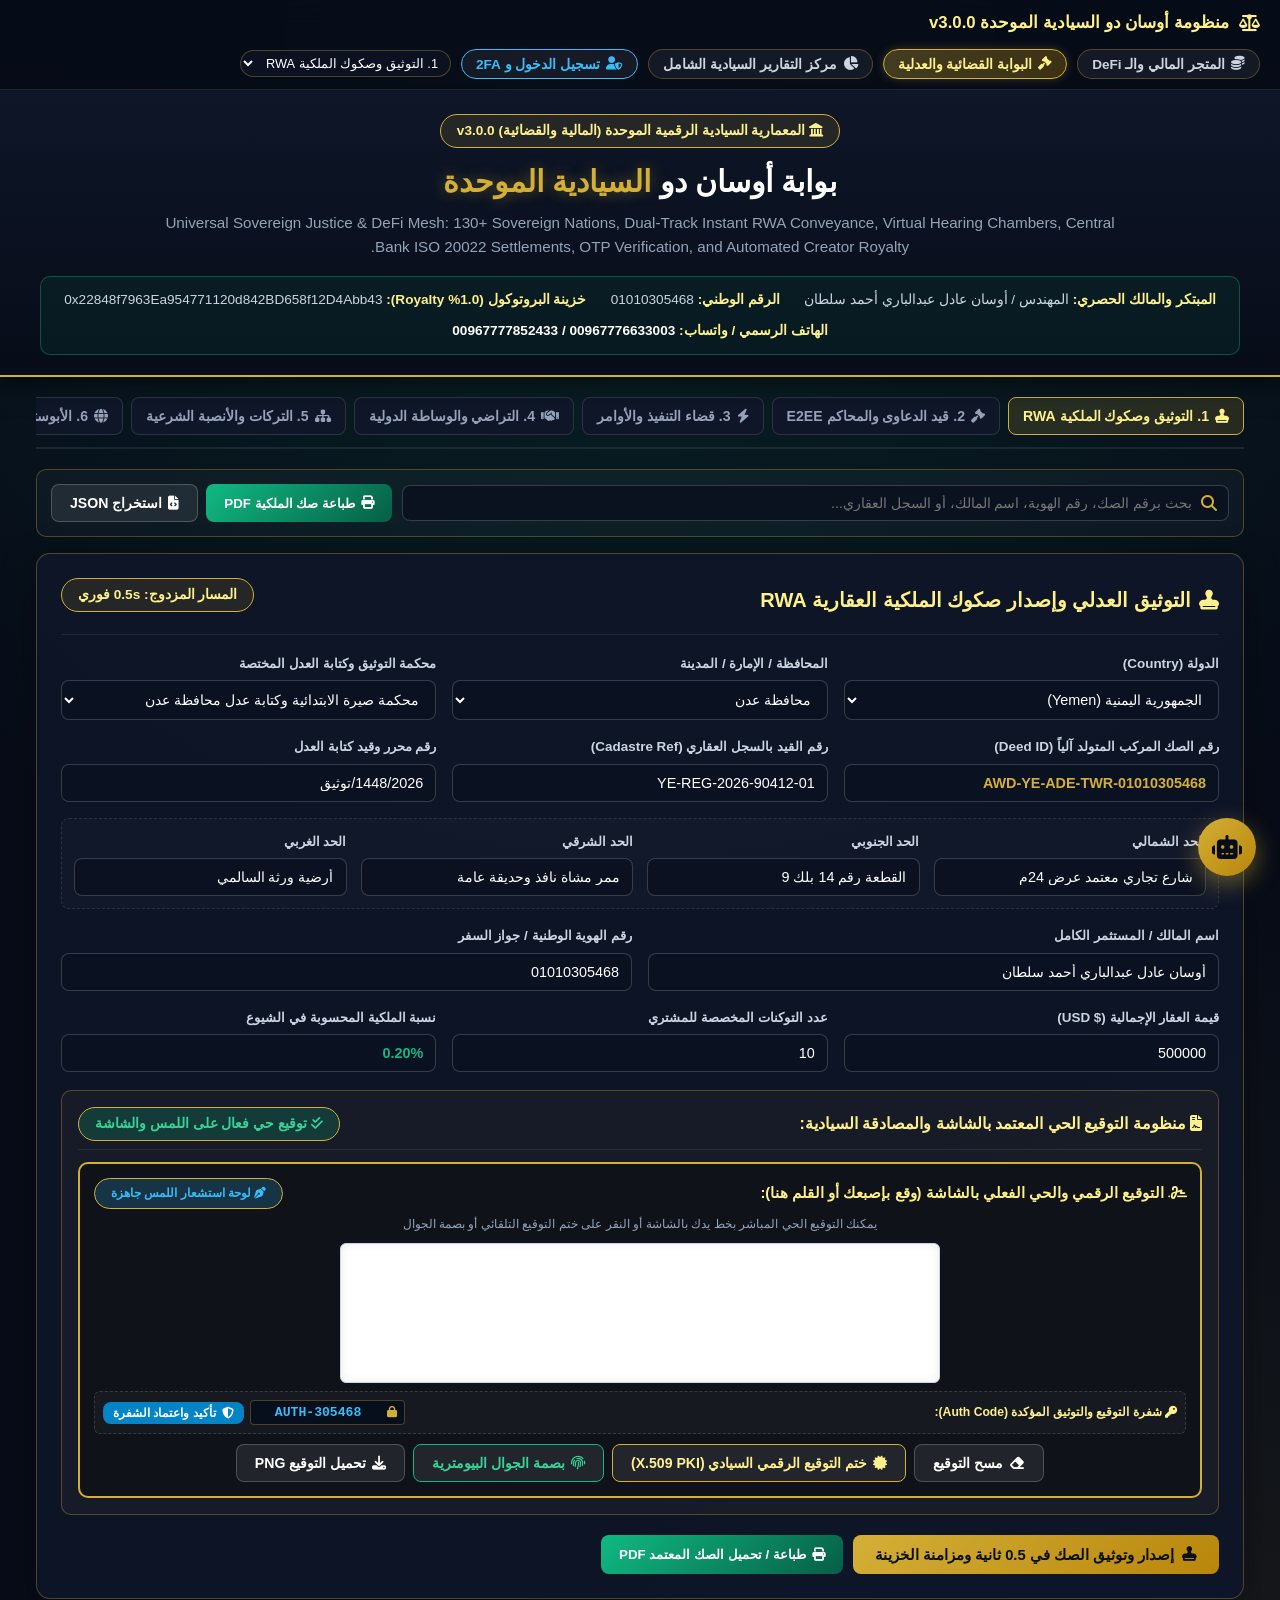
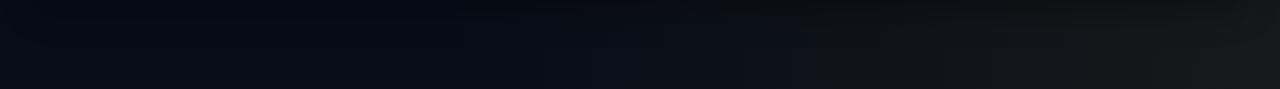
==== commit 2b893f94: "Add files via upload" ====
--- a/awsan_dew_unified_sovereign_gateway.html
+++ b/awsan_dew_unified_sovereign_gateway.html
@@ -64,26 +64,21 @@
             background: rgba(255, 255, 255, 0.06);
             border: 1px solid var(--border);
             color: #cbd5e1;
-            padding: 7px 16px;
+            padding: 6px 14px;
             border-radius: 20px;
             cursor: pointer;
-            font-size: 0.88rem;
+            font-size: 0.85rem;
             font-weight: 700;
             display: inline-flex;
             align-items: center;
-            gap: 8px;
+            gap: 6px;
             transition: all 0.2s;
         }
-        .hub-switch-btn:hover {
-            border-color: var(--gold);
-            color: #fff;
-            transform: translateY(-1px);
-        }
         .hub-switch-btn.active {
-            background: linear-gradient(135deg, rgba(212, 175, 55, 0.35) 0%, rgba(184, 134, 11, 0.35) 100%);
+            background: linear-gradient(135deg, rgba(212, 175, 55, 0.3) 0%, rgba(184, 134, 11, 0.3) 100%);
             border-color: var(--gold);
             color: var(--gold-light);
-            box-shadow: 0 0 14px rgba(212,175,55,0.35);
+            box-shadow: 0 0 10px rgba(212,175,55,0.25);
         }
 
         .header {
@@ -281,6 +276,7 @@
         .cert-qr { display: flex; justify-content: space-between; align-items: center; margin-top: 16px; padding-top: 12px; border-top: 2px solid var(--gold); }
         .qr-placeholder { background: #000; color: #fff; width: 80px; height: 80px; display: flex; flex-direction: column; align-items: center; justify-content: center; font-size: 0.72rem; text-align: center; border-radius: 6px; cursor: pointer; }
 
+        /* Unified Balance Dashboard & Currency Cards */
         .balance-hero-grid {
             display: grid;
             grid-template-columns: repeat(auto-fit, minmax(240px, 1fr));
@@ -304,6 +300,7 @@
         .balance-card-sub.crypto::before { background: var(--blue); }
         .balance-card-sub.sovereign::before { background: var(--emerald); }
 
+        /* AI Assistant Drawer & Floating Widget */
         .ai-floating-btn {
             position: fixed;
             bottom: 24px;
@@ -420,6 +417,10 @@
         }
         .modal-header { display: flex; justify-content: space-between; align-items: center; border-bottom: 1px solid rgba(255,255,255,0.1); padding-bottom: 10px; margin-bottom: 14px; }
         .modal-close { background: none; border: none; color: #cbd5e1; font-size: 1.4rem; cursor: pointer; }
+
+        .attendees-grid { display: grid; grid-template-columns: repeat(auto-fit, minmax(170px, 1fr)); gap: 8px; margin-top: 10px; }
+        .attendee-box { background: rgba(255,255,255,0.05); border: 1px solid rgba(255,255,255,0.1); border-radius: 6px; padding: 6px 10px; display: flex; align-items: center; gap: 6px; font-size: 0.80rem; }
+        .status-dot { width: 8px; height: 8px; border-radius: 50%; background: #34d399; }
 
         .platform-sync-banner {
             background: linear-gradient(135deg, rgba(16, 185, 129, 0.15) 0%, rgba(56, 189, 248, 0.15) 100%);
@@ -597,584 +598,364 @@
                 </div>
             </div>
 
-
-<!-- 1. المستودع المالي والـ DeFi المدمج والشامل -->
-<div id="hub-financial" class="hub-content active">
-
-    <!-- Comprehensive Omnichain Balance Hero Section -->
-    <div class="card" style="background: linear-gradient(135deg, rgba(14,22,40,0.96) 0%, rgba(7,12,24,0.98) 100%); border: 2px solid var(--accent-gold); margin-bottom: 22px;">
-        <div style="display: flex; justify-content: space-between; align-items: center; border-bottom: 1px solid rgba(255,255,255,0.1); padding-bottom: 12px; margin-bottom: 16px; flex-wrap: wrap; gap: 10px;">
-            <div>
-                <span class="badge" style="background: rgba(16,185,129,0.15); color: #34d399; margin-bottom: 4px; padding: 4px 8px; border-radius: 6px; font-size: 0.8rem; display: inline-block;">
-                    🛡️ الخزينة المركزية الموحدة للمستخدم
-                </span>
-                <h2 style="font-size: 1.4rem; color: #fff; margin: 6px 0 0 0;">
-                    💼 الرصيد التراكمي المتاح والمقابل بكافة العملات والشبكات
-                </h2>
+            <!-- Comprehensive Omnichain Balance Hero Section (الرصيد المالي الموحد ومقابله بكافة العملات والشبكات) -->
+            <div class="card" style="background: linear-gradient(135deg, rgba(14,22,40,0.96) 0%, rgba(7,12,24,0.98) 100%); border: 2px solid var(--gold); margin-bottom: 22px;">
+                <div style="display: flex; justify-content: space-between; align-items: center; border-bottom: 1px solid rgba(255,255,255,0.1); padding-bottom: 12px; margin-bottom: 16px; flex-wrap: wrap; gap: 10px;">
+                    <div>
+                        <span class="badge" style="background: rgba(16,185,129,0.15); color: #34d399; margin-bottom: 4px;"><i class="fas fa-shield-alt"></i> الخزينة المركزية الموحدة للمستخدم</span>
+                        <h2 style="font-size: 1.4rem; color: #fff; margin: 0;"><i class="fas fa-wallet" style="color: var(--gold);"></i> الرصيد التراكمي المتاح والمقابل بكافة العملات والشبكات</h2>
+                    </div>
+                    <div style="display: flex; gap: 8px;">
+                        <button class="btn-emerald" style="padding: 7px 14px; font-size: 0.82rem;" onclick="openTransferModal('SEND')"><i class="fas fa-paper-plane"></i> إرسال وتحويل</button>
+                        <button class="btn-secondary" style="padding: 7px 14px; font-size: 0.82rem; border-color: var(--blue); color: var(--blue);" onclick="openTransferModal('RECEIVE')"><i class="fas fa-qrcode"></i> استلام وإيداع</button>
+                        <button class="btn-action" style="padding: 7px 14px; font-size: 0.82rem;" onclick="openKycModal()"><i class="fas fa-id-card"></i> توثيق KYC</button>
+                    </div>
+                </div>
+
+                <div class="balance-hero-grid">
+                    <div class="balance-card-sub crypto">
+                        <small style="color: #94a3b8; display: block;">الرصيد المعياري الموحد ($ USD)</small>
+                        <strong style="color: var(--gold-light); font-size: 1.6rem; font-family: monospace;" id="user-primary-balance-usd">$125,480.00</strong>
+                        <div style="font-size: 0.74rem; color: #34d399; margin-top: 4px;">✓ متاح ومؤكد لشراء صكوك RWA والتداول</div>
+                    </div>
+                    <div class="balance-card-sub sovereign">
+                        <small style="color: #94a3b8; display: block;">المقابل بالريال اليمني (عدن & صنعاء)</small>
+                        <div style="font-size: 0.95rem; font-weight: bold; color: #fff; font-family: monospace;" id="user-bal-yer-ade">200,768,000 YER (عدن)</div>
+                        <div style="font-size: 0.85rem; color: var(--gold-light); font-family: monospace;" id="user-bal-yer-san">66,504,400 YER (صنعاء)</div>
+                    </div>
+                    <div class="balance-card-sub">
+                        <small style="color: #94a3b8; display: block;">المقابل بالريال السعودي والدرهم</small>
+                        <div style="font-size: 0.95rem; font-weight: bold; color: #38bdf8; font-family: monospace;" id="user-bal-sar">470,550.00 SAR</div>
+                        <div style="font-size: 0.85rem; color: #cbd5e1; font-family: monospace;" id="user-bal-aed">460,511.00 AED</div>
+                    </div>
+                    <div class="balance-card-sub crypto">
+                        <small style="color: #94a3b8; display: block;">المقابل بالعملات الرقمية المشفرة (Omnichain)</small>
+                        <div style="font-size: 0.88rem; font-weight: bold; color: #34d399; font-family: monospace;">125,480.00 USDT | 125,480.00 ADT</div>
+                        <div style="font-size: 0.80rem; color: #94a3b8; font-family: monospace;">4,481.4 AVAX • 211.2 BNB • 36.8 ETH</div>
+                    </div>
+                </div>
+
+                <!-- Omnichain Address & Network Mapping Banner -->
+                <div style="background: rgba(0,0,0,0.45); border: 1px dashed var(--border); border-radius: 8px; padding: 12px 16px; display: flex; justify-content: space-between; align-items: center; flex-wrap: wrap; gap: 10px;">
+                    <div>
+                        <div style="font-size: 0.78rem; color: #94a3b8;"><i class="fas fa-link"></i> عنوان المحفظة السيادية الموحد المربوط بكافة الشبكات (Unclipped 42-Char Web3 Address):</div>
+                        <code style="color: #38bdf8; font-size: 0.86rem; word-break: break-all; font-family: monospace;" id="hero-user-wallet-address">0x22848f7963Ea954771120d842BD658f12D4Abb43</code>
+                    </div>
+                    <div style="display: flex; gap: 6px; flex-wrap: wrap; align-items: center;">
+                        <span class="badge" style="background: rgba(56,189,248,0.15); color: #38bdf8; margin: 0; font-size: 0.72rem;">Avalanche C-Chain</span>
+                        <span class="badge" style="background: rgba(245,158,11,0.15); color: #f59e0b; margin: 0; font-size: 0.72rem;">BNB Smart Chain</span>
+                        <span class="badge" style="background: rgba(16,185,129,0.15); color: #34d399; margin: 0; font-size: 0.72rem;">Ethereum</span>
+                        <span class="badge" style="background: rgba(168,85,247,0.15); color: #c084fc; margin: 0; font-size: 0.72rem;">Solana Omnichain</span>
+                        <button class="btn-secondary" style="padding: 3px 8px; font-size: 0.74rem;" onclick="copyHeroWalletAddress()"><i class="fas fa-copy"></i> نسخ العنوان</button>
+                    </div>
+                </div>
             </div>
-            <div style="display: flex; gap: 8px; flex-wrap: wrap;">
-                <button class="btn-action btn-emerald" style="padding: 7px 14px; font-size: 0.82rem; width: auto;" onclick="openTransferModal('SEND')">↗️ إرسال وتحويل</button>
-                <button class="btn-action btn-blue" style="padding: 7px 14px; font-size: 0.82rem; width: auto;" onclick="openTransferModal('RECEIVE')">↙️ استلام وإيداع</button>
-                <button class="btn-action btn-gold" style="padding: 7px 14px; font-size: 0.82rem; width: auto;" onclick="scrollToSwap()">🔄 Swap</button>
-                <button class="btn-action btn-outline" style="padding: 7px 14px; font-size: 0.82rem; width: auto;" onclick="openKycModal()">🪪 توثيق KYC</button>
+
+            <div class="card">
+                <div class="card-header">
+                    <h2><i class="fas fa-coins"></i> محفظة التبادل المالي اللحظي والـ DeFi متعدد الشبكات (Multi-Chain DeFi Swap)</h2>
+                    <span class="badge" style="background: rgba(56, 189, 248, 0.2); color: #38bdf8;">130+ دولة • 9 شبكات بلوكشين • سحب مباشر / كود شراء / تحويل بنكي / فيزا وماستركارد • OTP</span>
+                </div>
+
+                <!-- Country, Phone, Mobile Wallet & Target Chain -->
+                <div class="grid-3" style="background: rgba(255,255,255,0.02); padding: 14px; border-radius: 10px; border: 1px dashed var(--border); margin-bottom: 18px;">
+                    <div class="form-group">
+                        <label><i class="fas fa-globe"></i> الدولة ومقسم الدفع السيادي (Country Rail)</label>
+                        <select id="defi-country-select" onchange="onDefiCountryChanged(this.value)"></select>
+                        <div class="custom-input-box" id="defi-custom-country-box">
+                            <input type="text" id="defi-custom-country-input" placeholder="اكتب اسم الدولة الجديدة..." oninput="updateDefiSwapCalculation()">
+                        </div>
+                    </div>
+
+                    <div class="form-group">
+                        <label><i class="fas fa-mobile-alt"></i> رقم الهاتف / الجوال المرتبط بالمحفظة (Mobile No)</label>
+                        <div style="display: flex; gap: 6px;">
+                        <input type="text" id="defi-phone-code" value="+967" style="width: 75px; text-align: center; font-weight: bold; color: var(--gold-light);" readonly>
+                        <input type="text" id="defi-mobile-number" value="777852433" placeholder="أدخل رقم الهاتف..." oninput="updateDefiSwapCalculation()">
+                    </div>
+                </div>
+
+                <div class="form-group">
+                    <label><i class="fas fa-wallet"></i> المحفظة الإلكترونية اليمنية / وسيلة الدفع المعتمدة مع الشركة المشغلة</label>
+                    <select id="defi-local-wallet-select" onchange="onLocalWalletSelected(this.value)"></select>
+                    <div class="custom-input-box" id="defi-custom-wallet-box">
+                        <input type="text" id="defi-custom-wallet-input" placeholder="اكتب اسم المحفظة أو البنك المحلي...">
+                    </div>
+                </div>
+            </div>
+
+            <!-- New: Preferred OTP Channel Selection (WhatsApp vs SMS vs Multi-Channel) -->
+            <div style="background: rgba(15, 23, 42, 0.7); border: 1px solid var(--border); border-radius: 8px; padding: 12px; margin-bottom: 16px;">
+                <label style="color: var(--gold-light); font-weight: 700; font-size: 0.88rem; display: block; margin-bottom: 6px;">
+                    <i class="fas fa-shield-alt"></i> قناة استلام رمز الأمان والتأكيد المصرفي (Security Verification Channel):
+                </label>
+                <div style="display: flex; gap: 14px; flex-wrap: wrap;">
+                    <label style="display: flex; align-items: center; gap: 6px; cursor: pointer; color: #fff; font-size: 0.84rem;">
+                        <input type="radio" name="otp-delivery-channel" value="WHATSAPP" checked onchange="onOtpChannelChanged(this.value)">
+                        <span style="color: #34d399;"><i class="fab fa-whatsapp"></i> رسالة واتساب مشفرة طرفياً (WhatsApp OTP - الأسرع والأعلى تشفيراً E2EE)</span>
+                    </label>
+                    <label style="display: flex; align-items: center; gap: 6px; cursor: pointer; color: #fff; font-size: 0.84rem;">
+                        <input type="radio" name="otp-delivery-channel" value="SMS" onchange="onOtpChannelChanged(this.value)">
+                        <span style="color: #38bdf8;"><i class="fas fa-sms"></i> رسالة نصية قصيرة (SMS OTP - تعمل بدون إنترنت)</span>
+                    </label>
+                    <label style="display: flex; align-items: center; gap: 6px; cursor: pointer; color: #fff; font-size: 0.84rem;">
+                        <input type="radio" name="otp-delivery-channel" value="BOTH" onchange="onOtpChannelChanged(this.value)">
+                        <span style="color: var(--gold-light);"><i class="fas fa-layer-group"></i> القناة المزدوجة التلقائية (WhatsApp + SMS معاً)</span>
+                    </label>
+                </div>
+            </div>
+
+            <!-- Comprehensive Withdrawal & Payment Mechanism Options -->
+            <div style="background: rgba(16, 185, 129, 0.05); border: 1px solid rgba(16, 185, 129, 0.3); border-radius: 10px; padding: 14px; margin-bottom: 18px;">
+                    <label style="color: var(--gold-light); font-weight: 700; font-size: 0.92rem; display: block; margin-bottom: 8px;">
+                        <i class="fas fa-hand-holding-usd"></i> طريقة السحب والخصم / قناة السداد المعتمدة:
+                    </label>
+                    <div class="grid-4">
+                        <div style="background: rgba(0,0,0,0.3); padding: 10px; border-radius: 8px; border: 1px solid rgba(255,255,255,0.1);">
+                            <label style="display: flex; align-items: center; gap: 8px; cursor: pointer; color: #fff; font-weight: 600; font-size: 0.82rem;">
+                                <input type="radio" name="defi-debit-mode" value="DIRECT_MOBILE" checked onchange="toggleDebitMode(this.value)">
+                                <span>1. سحب مباشر من حساب رقم الهاتف</span>
+                            </label>
+                            <small style="color: #94a3b8; display: block; margin-top: 4px;">خصم تلقائي بمصادقة مقسم البنك المركزي وOTP.</small>
+                        </div>
+                        <div style="background: rgba(0,0,0,0.3); padding: 10px; border-radius: 8px; border: 1px solid rgba(255,255,255,0.1);">
+                            <label style="display: flex; align-items: center; gap: 8px; cursor: pointer; color: #fff; font-weight: 600; font-size: 0.82rem;">
+                                <input type="radio" name="defi-debit-mode" value="VOUCHER_CODE" onchange="toggleDebitMode(this.value)">
+                                <span>2. سحب بكود شراء فوري (Voucher)</span>
+                            </label>
+                            <small style="color: #94a3b8; display: block; margin-top: 4px;">خصم برمز PIN وقسيمة شراء صالحة 24 ساعة.</small>
+                        </div>
+                        <div style="background: rgba(0,0,0,0.3); padding: 10px; border-radius: 8px; border: 1px solid rgba(255,255,255,0.1);">
+                            <label style="display: flex; align-items: center; gap: 8px; cursor: pointer; color: #fff; font-weight: 600; font-size: 0.82rem;">
+                                <input type="radio" name="defi-debit-mode" value="BANK_WIRE" onchange="toggleDebitMode(this.value)">
+                                <span>3. تحويل بنكي وحساب/آيبان</span>
+                            </label>
+                            <small style="color: #94a3b8; display: block; margin-top: 4px;">إيداع عبر الحساب المصرفي ورقم الآيبان (IBAN).</small>
+                        </div>
+                        <div style="background: rgba(0,0,0,0.3); padding: 10px; border-radius: 8px; border: 1px solid rgba(255,255,255,0.1);">
+                            <label style="display: flex; align-items: center; gap: 8px; cursor: pointer; color: #fff; font-weight: 600; font-size: 0.82rem;">
+                                <input type="radio" name="defi-debit-mode" value="CARDS_VISA_MASTER" onchange="toggleDebitMode(this.value)">
+                                <span>4. بطاقات فيزا وماستركارد (Cards)</span>
+                            </label>
+                            <small style="color: #94a3b8; display: block; margin-top: 4px;">دفع فوري بالبطاقات البنكية بحماية 3DS.</small>
+                        </div>
+                    </div>
+
+                    <!-- Voucher Input Container -->
+                    <div id="defi-voucher-input-container" style="display: none; margin-top: 12px; background: rgba(0,0,0,0.4); padding: 10px; border-radius: 6px; border: 1px dashed var(--gold);">
+                        <div class="grid-2">
+                            <div class="form-group">
+                                <label>كود قسيمة الشراء المخصوم منها (Voucher Code)</label>
+                                <input type="text" id="defi-voucher-code" value="JAIB-984210" placeholder="مثال: JAIB-984210" style="color: var(--gold); font-family: monospace; font-weight: bold;">
+                            </div>
+                            <div class="form-group">
+                                <label>رمز PIN السري للقسيمة (4 أرقام)</label>
+                                <input type="password" id="defi-voucher-pin" value="1448" maxlength="6" style="text-align: center; letter-spacing: 4px;">
+                            </div>
+                        </div>
+                    </div>
+
+                    <!-- Bank Wire Details Container -->
+                    <div id="defi-bank-wire-container" style="display: none; margin-top: 12px; background: rgba(0,0,0,0.4); padding: 12px; border-radius: 6px; border: 1px dashed #38bdf8;">
+                        <h4 style="color: #38bdf8; font-size: 0.88rem; margin-bottom: 8px;"><i class="fas fa-university"></i> بيانات التحويل والإيداع البنكي المباشر:</h4>
+                        <div class="grid-4">
+                            <div class="form-group">
+                                <label>اسم البنك المصدر والمودع لديه</label>
+                                <input type="text" id="defi-bank-name" value="بنك القطيبي الإسلامي / بنك الكريمي">
+                            </div>
+                            <div class="form-group">
+                                <label>اسم صاحب الحساب والمستفيد المعتمد</label>
+                                <input type="text" id="defi-bank-beneficiary" value="أوسان عادل عبدالباري أحمد سلطان (Awsan Dew)">
+                            </div>
+                            <div class="form-group">
+                                <label>رقم الحساب البنكي (Account Number)</label>
+                                <input type="text" id="defi-bank-acc" value="1010305468" style="font-family: monospace; font-weight: bold;">
+                            </div>
+                            <div class="form-group">
+                                <label>رقم الآيبان الدولي (IBAN)</label>
+                                <input type="text" id="defi-bank-iban" value="YE92CBYE0001010103054681" style="font-family: monospace; font-size: 0.82rem; color: var(--gold-light);">
+                            </div>
+                        </div>
+                        <div class="grid-2" style="margin-top: 8px;">
+                            <div class="form-group">
+                                <label>رقم هاتف المودع للتأكيد</label>
+                                <input type="text" id="defi-bank-depositor-phone" value="00967777852433" dir="ltr">
+                            </div>
+                            <div class="form-group">
+                                <label>رقم إشعار الحوالة / السند أو رسالة التأكيد البنكية</label>
+                                <input type="text" id="defi-bank-wire-ref" placeholder="أدخل رقم إشعار البنك (مثال: REF-CBY-884920)...">
+                            </div>
+                        </div>
+                    </div>
+
+                    <!-- Visa and Mastercard Container -->
+                    <div id="defi-cards-container" style="display: none; margin-top: 12px; background: rgba(0,0,0,0.4); padding: 12px; border-radius: 6px; border: 1px dashed #f43f5e;">
+                        <h4 style="color: #f43f5e; font-size: 0.88rem; margin-bottom: 8px;"><i class="fas fa-credit-card"></i> بيانات بطاقة فيزا أو ماستركارد البنكية:</h4>
+                        <div class="grid-4">
+                            <div class="form-group">
+                                <label>الاسم كما هو مدون على البطاقة</label>
+                                <input type="text" id="defi-card-holder" value="AWSAN A A SULTAN">
+                            </div>
+                            <div class="form-group">
+                                <label>رقم البطاقة (16 رقماً)</label>
+                                <input type="text" id="defi-card-number" placeholder="4111 •••• •••• 1111" maxlength="19" style="font-family: monospace; letter-spacing: 2px;">
+                            </div>
+                            <div class="form-group">
+                                <label>تاريخ الانتهاء (MM/YY)</label>
+                                <input type="text" id="defi-card-expiry" placeholder="12/28" maxlength="5" style="text-align: center; font-family: monospace;">
+                            </div>
+                            <div class="form-group">
+                                <label>رمز الأمان السري (CVV/CVC)</label>
+                                <input type="password" id="defi-card-cvv" placeholder="•••" maxlength="4" style="text-align: center; letter-spacing: 3px;">
+                            </div>
+                        </div>
+                        <small style="color: #94a3b8; display: block; margin-top: 4px;"><i class="fas fa-shield-alt" style="color: #10b981;"></i> المعاملة مؤمنة بنظام الحماية البنكي ثلاثي الأبعاد (3D Secure Verified by Visa & Mastercard Identity Check).</small>
+                    </div>
+                </div>
+
+                <!-- Currency and Swap Amount Calculation with Automatic Deducted Currency Label -->
+                <div class="grid-3">
+                    <div class="form-group">
+                        <label>من العملة / وسيلة الدفع (You Pay)</label>
+                        <select id="defi-from-token" onchange="updateDefiSwapCalculation()">
+                            <option value="YER_ADE">YER (ريال يمني - عدن / الجنوب والشرق)</option>
+                            <option value="YER_SAN">YER (ريال يمني - صنعاء / الشمال والوسط)</option>
+                            <option value="SAR">SAR (ريال سعودي - مقسم مدى / STC Pay)</option>
+                            <option value="AED">AED (درهم إماراتي - منصة آني CBUAE)</option>
+                            <option value="EGP">EGP (جنيه مصري - شبكة ميزة / إنستاباي)</option>
+                            <option value="KWD">KWD (دينار كويتي - مقسم KNET)</option>
+                            <option value="QAR">QAR (ريال قطري - مقسم نافس NAPS)</option>
+                            <option value="OMR">OMR (ريال عماني - عمان نت)</option>
+                            <option value="BHD">BHD (دينار بحريني - بنفت بي)</option>
+                            <option value="JOD">JOD (دينار أردني - نظام كليك CliQ)</option>
+                            <option value="USD">USD (دولار أمريكي - مقاصة سويفت / فيزا)</option>
+                            <option value="EUR">EUR (يورو أوروبي - SEPA Instant)</option>
+                            <option value="GBP">GBP (جنيه إسترليني - Faster Payments)</option>
+                            <option value="CNY">CNY (يوان صيني - علي باي / يونيون باي)</option>
+                            <option value="INR">INR (روبية هندية - مقسم UPI)</option>
+                            <option value="USDT">USDT (Tether USD - مشفر متعدد الشبكات)</option>
+                            <option value="AVAX">AVAX (Native Avalanche)</option>
+                            <option value="BNB">BNB (Smart Chain Native)</option>
+                        </select>
+                    </div>
+
+                    <div class="form-group">
+                        <label>إلى العملة / الصك المستلم (You Receive)</label>
+                        <select id="defi-to-token" onchange="updateDefiSwapCalculation()">
+                            <option value="ADT" selected>ADT (Awsan Dew Sovereign Protocol Token)</option>
+                            <option value="RWA_SHARE">صك حصة ملكية عقارية مشاعة (RWA Title Deed Token)</option>
+                            <option value="USDT">USDT (Tether Multi-Chain Stablecoin)</option>
+                            <option value="SAR">SAR (ريال سعودي مسال بالبنك)</option>
+                            <option value="USD">USD (دولار أمريكي محول للحساب)</option>
+                        </select>
+                    </div>
+
+                    <div class="form-group">
+                        <label>المبلغ المراد تبديله أو سداده</label>
+                        <input type="number" id="defi-amount" value="1000" oninput="updateDefiSwapCalculation()">
+                    </div>
+                </div>
+
+                <!-- Calculated Output & Real-Time Deducted Currency Specification -->
+                <div class="grid-3">
+                    <div class="form-group">
+                        <label><i class="fas fa-receipt"></i> العملة والمبلغ الصافي المخصوم بدقة</label>
+                        <input type="text" id="defi-deducted-currency-spec" value="1000.00 USD" readonly style="color: var(--crimson); font-weight: bold;">
+                    </div>
+                    <div class="form-group">
+                        <label>العائد الصافي المتوقع بعد اقتطاع الرسوم</label>
+                        <input type="text" id="defi-expected-receive" value="990.00 ADT" readonly style="color:var(--emerald); font-weight:bold; font-size:1.05rem;">
+                    </div>
+                    <div class="form-group">
+                        <label>تفصيل التوزيع المالي الشفاف للرسوم (1.0% Split)</label>
+                        <input type="text" id="defi-fee-split" value="0.5% محفظة المبتكر ($5.00) + 0.5% حساب البنك المركزي ($5.00)" readonly style="color:var(--gold-light); font-size:0.85rem;">
+                    </div>
+                </div>
+
+                <!-- Active Wallet Address and Blockchain Rail -->
+                <div class="grid-2">
+                    <div class="form-group">
+                        <label><i class="fas fa-network-wired"></i> شبكة البلوكشين المستهدفة</label>
+                        <select id="defi-network">
+                            <option value="AVAX">Avalanche C-Chain (Fast Finality < 0.5s)</option>
+                            <option value="BSC">BNB Smart Chain (Low Gas Fee)</option>
+                            <option value="ETH">Ethereum Mainnet (Institutional Security)</option>
+                            <option value="SOL">Solana Omnichain (High Throughput)</option>
+                            <option value="POLYGON">Polygon PoS (Scalable Micro-settlement)</option>
+                            <option value="ARBITRUM">Arbitrum One Layer-2</option>
+                            <option value="BASE">Base Network (Coinbase Onchain)</option>
+                        </select>
+                    </div>
+                    <div class="form-group">
+                        <label><i class="fas fa-wallet"></i> عنوان محفظة الويب 3 المستلمة (42 حرفاً كاملاً)</label>
+                        <input type="text" id="defi-dest-wallet" value="0x22848f7963Ea954771120d842BD658f12D4Abb43" style="font-family: monospace; font-size: 0.85rem; color: #38bdf8;">
+                    </div>
+                </div>
+
+                <!-- OTP Verification Box -->
+            <div id="defi-otp-box" style="background: rgba(212, 175, 55, 0.08); border: 1px dashed var(--gold); border-radius: 10px; padding: 14px; margin: 14px 0; display: none;">
+                <div style="display: flex; justify-content: space-between; align-items: center; margin-bottom: 8px;">
+                    <strong style="color: var(--gold-light);"><i class="fas fa-shield-alt"></i> التحقق الأمني الثنائي (OTP Verification):</strong>
+                    <span class="badge" style="background: rgba(16,185,129,0.2); color:#34d399; margin:0;" id="defi-otp-timer-badge">مهلة الرمز: 120 ثانية</span>
+                </div>
+                <p style="font-size: 0.82rem; color: #cbd5e1; margin-bottom: 10px;" id="defi-otp-instruction-text">
+                    تم إرسال رمز أمان OTP إلى الهاتف <strong id="defi-otp-target-phone" dir="ltr" style="color:#fff;">+967 777852433</strong> عبر <span id="defi-otp-channel-label" style="color:#34d399; font-weight:bold;">تطبيق واتساب المشفر E2EE</span>، ويظهر في شريط الإشعارات أعلى الشاشة لتأكيد العملية.
+                </p>
+                <div style="display: flex; gap: 10px; align-items: center; flex-wrap: wrap;">
+                    <input type="text" id="defi-user-otp-input" placeholder="أدخل رمز الـ OTP المكون من 6 أرقام..." maxlength="6" style="width: 260px; text-align: center; font-size: 1.1rem; font-weight: 800; letter-spacing: 4px; font-family: monospace; color: var(--gold);">
+                    <button class="btn-emerald" onclick="confirmDefiOtpAndExecute()"><i class="fas fa-check-circle"></i> تأكيد الرمز وتنفيذ التحويل اللحظي</button>
+                    <button class="btn-secondary" onclick="resendDefiOtp()"><i class="fas fa-redo"></i> إعادة إرسال الرمز</button>
+                    <button class="btn-secondary" id="btn-fallback-sms" style="border-color:#38bdf8; color:#38bdf8;" onclick="switchToSmsOtpFallback()"><i class="fas fa-sms"></i> إرسال عبر SMS بدلاً من ذلك</button>
+                </div>
+            </div>
+
+            <div style="display: flex; gap: 10px; flex-wrap: wrap; margin-top: 14px;">
+                <button class="btn-action" id="btn-trigger-swap" onclick="requestDefiSwapOtp()">
+                    <i class="fas fa-random"></i> بدء السحب والتبديل المالي وطلب رمز الأمان OTP
+                </button>
+                    <button class="btn-secondary" onclick="syncSwapToJudicialNotary()">
+                        <i class="fas fa-stamp"></i> ربط وتوثيق العملية بصك قضائي RWA
+                    </button>
+                </div>
+
+                <div id="defi-swap-result" class="result-box">
+                    <div class="result-header"><i class="fas fa-check-circle"></i> تم إنجاز التبديل المالي اللحظي وتأكيد الخصم بالـ OTP وتوريد النسب السيادية</div>
+                    <div class="cert-row"><span>رقم عملية التبديل (Swap Tx ID):</span><strong id="defi-tx-id" style="color: var(--gold); font-family: monospace;">-</strong></div>
+                    <div class="cert-row"><span>الهاش التشفيري بالبلوكتشين:</span><strong id="defi-tx-hash" style="color: #38bdf8; font-family: monospace; word-break: break-all;">-</strong></div>
+                    <div class="cert-row"><span>محفظة الخزينة المستلمة (0.5%):</span><strong style="font-family: monospace; font-size: 0.8rem;">0x22848f7963Ea954771120d842BD658f12D4Abb43</strong></div>
+                    <div class="cert-row"><span>حساب البنك المركزي المستلم (0.5%):</span><strong style="font-family: monospace; color: #34d399;">01001-DEV-305468-ADE / 01002-DEV-305468-SAN</strong></div>
+                    <div class="cert-row"><span>بصمة التدقيق المحاسبي (transparencyAuditProof):</span><strong id="defi-audit-proof" style="color: #10b981; font-family: monospace; word-break: break-all;">-</strong></div>
+                </div>
+            </div>
+
+            <!-- E-Wallets & Purchase Voucher Generator -->
+            <div class="card">
+                <div class="card-header">
+                    <h2><i class="fas fa-ticket-alt"></i> محرك توليد واسترداد قسائم الشراء (Jaib & Sovereign Vouchers)</h2>
+                    <span class="badge">صالح 24 ساعة برمز PIN</span>
+                </div>
+                <div class="grid-3">
+                    <div class="form-group">
+                        <label>المحفظة المصدر</label>
+                        <select id="voucher-source-wallet">
+                            <option value="JAIB">محفظة جيب (شركة الحزمي للصرافة)</option>
+                            <option value="QUTAIBI">القطيبي موبايل (بنك القطيبي الإسلامي)</option>
+                            <option value="KURAIMI">الكريمي جوال / حاسب</option>
+                            <option value="FLOOSAK">محفظة فلوسك (بنك اليمن والكويت)</option>
+                            <option value="MADA">مدى Pay / STC Pay (السعودية)</option>
+                            <option value="USDT">رصيد USDT المشفر (Avalanche / BSC)</option>
+                        </select>
+                    </div>
+                    <div class="form-group"><label>قيمة القسيمة ($ USD أو YER)</label><input type="number" id="voucher-amount" value="100"></div>
+                    <div class="form-group"><label>كود القسيمة المتولد</label><input type="text" id="voucher-code-display" value="JAIB-984210" readonly style="color:var(--gold); font-family:monospace; font-weight:bold;"></div>
+                </div>
+                <div style="display:flex; gap:10px; flex-wrap:wrap;">
+                    <button class="btn-action" onclick="generateVoucherCode()"><i class="fas fa-plus-circle"></i> توليد كود شراء فوري</button>
+                    <button class="btn-secondary" onclick="redeemVoucherCode()"><i class="fas fa-arrow-down"></i> شحن واسترداد كود الشراء في الرصيد</button>
+                </div>
             </div>
         </div>
 
-        <div style="display: grid; grid-template-columns: repeat(auto-fit, minmax(220px, 1fr)); gap: 12px; margin-bottom: 16px;">
-            <div style="background: rgba(255,255,255,0.03); border: 1px solid var(--border-color); border-radius: 8px; padding: 12px;">
-                <small style="color: #94a3b8; display: block;">الرصيد المعياري الموحد ($ USD)</small>
-                <strong style="color: var(--accent-gold); font-size: 1.6rem; font-family: monospace; display: block; margin: 4px 0;" id="user-primary-balance-usd">$125,480.00</strong>
-                <div style="font-size: 0.74rem; color: #34d399;">✓ متاح ومؤكد لشراء صكوك RWA والتداول</div>
-            </div>
-            <div style="background: rgba(255,255,255,0.03); border: 1px solid var(--border-color); border-radius: 8px; padding: 12px;">
-                <small style="color: #94a3b8; display: block;">المقابل بالريال اليمني (عدن & صنعاء)</small>
-                <div style="font-size: 0.95rem; font-weight: bold; color: #fff; font-family: monospace;" id="user-bal-yer-ade">200,768,000 YER (عدن)</div>
-                <div style="font-size: 0.85rem; color: var(--accent-gold); font-family: monospace; margin-top: 4px;" id="user-bal-yer-san">66,504,400 YER (صنعاء)</div>
-            </div>
-            <div style="background: rgba(255,255,255,0.03); border: 1px solid var(--border-color); border-radius: 8px; padding: 12px;">
-                <small style="color: #94a3b8; display: block;">المقابل بالريال السعودي والدرهم</small>
-                <div style="font-size: 0.95rem; font-weight: bold; color: #38bdf8; font-family: monospace;" id="user-bal-sar">470,550.00 SAR</div>
-                <div style="font-size: 0.85rem; color: #cbd5e1; font-family: monospace; margin-top: 4px;" id="user-bal-aed">460,511.00 AED</div>
-            </div>
-            <div style="background: rgba(255,255,255,0.03); border: 1px solid var(--border-color); border-radius: 8px; padding: 12px;">
-                <small style="color: #94a3b8; display: block;">المقابل بالعملات الرقمية المشفرة (Omnichain)</small>
-                <div style="font-size: 0.88rem; font-weight: bold; color: #34d399; font-family: monospace;">125,480.00 USDT | 125,480.00 ADT</div>
-                <div style="font-size: 0.80rem; color: #94a3b8; font-family: monospace; margin-top: 4px;">4,481.4 AVAX • 211.2 BNB • 36.8 ETH</div>
-            </div>
-        </div>
-
-        <div style="background: rgba(0,0,0,0.45); border: 1px dashed var(--border-color); border-radius: 8px; padding: 12px 16px; display: flex; justify-content: space-between; align-items: center; flex-wrap: wrap; gap: 10px;">
-            <div>
-                <div style="font-size: 0.78rem; color: #94a3b8;">🔗 عنوان المحفظة السيادية الموحد المربوط بكافة الشبكات (Unclipped 42-Char Web3 Address):</div>
-                <code style="color: #38bdf8; font-size: 0.86rem; word-break: break-all; font-family: monospace;" id="hero-user-wallet-address">0x22848f7963Ea954771120d842BD658f12D4Abb43</code>
-            </div>
-            <div style="display: flex; gap: 6px; flex-wrap: wrap; align-items: center;">
-                <span style="background: rgba(56,189,248,0.15); color: #38bdf8; font-size: 0.72rem; padding: 2px 6px; border-radius: 4px;">Avalanche C-Chain</span>
-                <span style="background: rgba(245,158,11,0.15); color: #f59e0b; font-size: 0.72rem; padding: 2px 6px; border-radius: 4px;">BNB Chain</span>
-                <span style="background: rgba(16,185,129,0.15); color: #34d399; font-size: 0.72rem; padding: 2px 6px; border-radius: 4px;">Ethereum</span>
-                <span style="background: rgba(168,85,247,0.15); color: #c084fc; font-size: 0.72rem; padding: 2px 6px; border-radius: 4px;">zkSync Era</span>
-                <button class="btn-action btn-outline" style="padding: 3px 8px; font-size: 0.74rem; width: auto;" onclick="copyHeroWalletAddress()">📋 نسخ العنوان</button>
-            </div>
-        </div>
-    </div>
-
-    <!-- محرك الـ Multi-Chain Swap ومقاسم الدفع -->
-    <div id="swap-section" class="card">
-        <div style="display: flex; justify-content: space-between; align-items: center; flex-wrap: wrap; gap: 10px; margin-bottom: 14px;">
-            <h3 class="card-title" style="color: var(--accent-gold); margin: 0;">
-                🔄 محفظة التبادل المالي اللحظي والـ DeFi متعدد الشبكات (Multi-Chain DeFi Swap)
-            </h3>
-            <span style="background: rgba(56, 189, 248, 0.2); color: #38bdf8; font-size: 0.75rem; padding: 4px 8px; border-radius: 6px;">
-                130+ دولة • 9 شبكات بلوكشين • سحب مباشر / كود شراء / تحويل بنكي / فيزا وماستركارد • OTP
-            </span>
-        </div>
-
-        <div style="display: grid; grid-template-columns: repeat(auto-fit, minmax(260px, 1fr)); gap: 12px; background: rgba(255,255,255,0.02); padding: 14px; border-radius: 10px; border: 1px dashed var(--border-color); margin-bottom: 18px;">
-            <div class="form-group">
-                <label>🌐 الدولة ومقسم الدفع السيادي (Country Rail)</label>
-                <select id="defi-country-select" class="form-control" onchange="onDefiCountryChanged(this.value)">
-                    <option value="YE">اليمن (Yemen) - مقاسم البنك المركزي</option>
-                    <option value="SA">المملكة العربية السعودية (KSA) - مدى & سداد</option>
-                    <option value="AE">الإمارات العربية المتحدة (UAE) - مقسم آني CBUAE</option>
-                    <option value="EG">مصر (Egypt) - شبكة ميزة & إنستاباي</option>
-                    <option value="INTL">دولي / شبكات الويب 3 المشفرة</option>
-                    <option value="OTHER">أخرى (إدخال دولة غير مدرجة يدوياً)</option>
-                </select>
-                <div class="custom-input-box" id="defi-custom-country-box" style="display: none; margin-top: 6px;">
-                    <input type="text" id="defi-custom-country-input" class="form-control" placeholder="اكتب اسم الدولة الجديدة..." oninput="updateDefiSwapCalculation()">
-                </div>
-            </div>
-
-            <div class="form-group">
-                <label>📱 رقم الهاتف / الجوال المرتبط بالمحفظة (Mobile No)</label>
-                <div style="display: flex; gap: 6px;">
-                    <input type="text" id="defi-phone-code" class="form-control" value="+967" style="width: 75px; text-align: center; font-weight: bold; color: var(--accent-gold);" readonly>
-                    <input type="text" id="defi-mobile-number" class="form-control" value="777852433" placeholder="أدخل رقم الهاتف..." oninput="updateDefiSwapCalculation()">
-                </div>
-            </div>
-
-            <div class="form-group">
-                <label>💼 المحفظة الإلكترونية / وسيلة الدفع المعتمدة</label>
-                <select id="defi-local-wallet-select" class="form-control" onchange="onLocalWalletSelected(this.value)"></select>
-                <div class="custom-input-box" id="defi-custom-wallet-box" style="display: none; margin-top: 6px;">
-                    <input type="text" id="defi-custom-wallet-input" class="form-control" placeholder="اكتب اسم المحفظة أو البنك المحلي...">
-                </div>
-            </div>
-        </div>
-
-        <!-- خيار التقسيط الإسلامي BNPL -->
-        <div id="bnpl-box" style="display:none; margin-bottom: 16px; background: rgba(245, 158, 11, 0.1); border: 1px solid var(--accent-gold); border-radius: 8px; padding: 12px;">
-            <div style="font-weight: bold; color: var(--accent-gold); margin-bottom: 6px;">🛍️ خيار التقسيط الإسلامي المعتمد (تمارا / تابي):</div>
-            <div style="font-size: 0.85rem; color: #cbd5e1; margin-bottom: 8px;">قسّم فاتورتك على 4 دفعات شهرية بدون فوائد أو رسوم خفية.</div>
-            <div style="display: grid; grid-template-columns: 1fr 1fr; gap: 8px;">
-                <input type="text" class="form-control" placeholder="الهوية الوطنية / الإقامة">
-                <input type="tel" class="form-control" placeholder="رقم الجوال المسجل بنفاذ">
-            </div>
-        </div>
-
-        <!-- قناة رمز الأمان OTP -->
-        <div style="background: rgba(15, 23, 42, 0.7); border: 1px solid var(--border-color); border-radius: 8px; padding: 12px; margin-bottom: 16px;">
-            <label style="color: var(--accent-gold); font-weight: 700; font-size: 0.88rem; display: block; margin-bottom: 6px;">
-                🛡️ قناة استلام رمز الأمان والتأكيد المصرفي (Security Verification Channel):
-            </label>
-            <div style="display: flex; gap: 14px; flex-wrap: wrap;">
-                <label style="display: flex; align-items: center; gap: 6px; cursor: pointer; color: #fff; font-size: 0.84rem;">
-                    <input type="radio" name="otp-delivery-channel" value="WHATSAPP" checked onchange="onOtpChannelChanged(this.value)">
-                    <span style="color: #34d399;">🟢 رسالة واتساب مشفرة طرفياً (WhatsApp OTP - الأسرع E2EE)</span>
-                </label>
-                <label style="display: flex; align-items: center; gap: 6px; cursor: pointer; color: #fff; font-size: 0.84rem;">
-                    <input type="radio" name="otp-delivery-channel" value="SMS" onchange="onOtpChannelChanged(this.value)">
-                    <span style="color: #38bdf8;">📱 رسالة نصية قصيرة (SMS OTP - تعمل بدون إنترنت)</span>
-                </label>
-                <label style="display: flex; align-items: center; gap: 6px; cursor: pointer; color: #fff; font-size: 0.84rem;">
-                    <input type="radio" name="otp-delivery-channel" value="BOTH" onchange="onOtpChannelChanged(this.value)">
-                    <span style="color: var(--accent-gold);">⚡ القناة المزدوجة التلقائية (WhatsApp + SMS معاً)</span>
-                </label>
-            </div>
-        </div>
-
-        <!-- طريقة السحب والخصم -->
-        <div style="background: rgba(16, 185, 129, 0.05); border: 1px solid rgba(16, 185, 129, 0.3); border-radius: 10px; padding: 14px; margin-bottom: 18px;">
-            <label style="color: var(--accent-gold); font-weight: 700; font-size: 0.92rem; display: block; margin-bottom: 8px;">
-                💳 طريقة السحب والخصم / قناة السداد المعتمدة:
-            </label>
-            <div style="display: grid; grid-template-columns: repeat(auto-fit, minmax(200px, 1fr)); gap: 10px;">
-                <div style="background: rgba(0,0,0,0.3); padding: 10px; border-radius: 8px; border: 1px solid rgba(255,255,255,0.1);">
-                    <label style="display: flex; align-items: center; gap: 8px; cursor: pointer; color: #fff; font-weight: 600; font-size: 0.82rem;">
-                        <input type="radio" name="defi-debit-mode" value="DIRECT_MOBILE" checked onchange="toggleDebitMode(this.value)">
-                        <span>1. سحب مباشر من حساب الهاتف</span>
-                    </label>
-                    <small style="color: #94a3b8; display: block; margin-top: 4px;">خصم تلقائي بمصادقة مقسم البنك المركزي وOTP.</small>
-                </div>
-                <div style="background: rgba(0,0,0,0.3); padding: 10px; border-radius: 8px; border: 1px solid rgba(255,255,255,0.1);">
-                    <label style="display: flex; align-items: center; gap: 8px; cursor: pointer; color: #fff; font-weight: 600; font-size: 0.82rem;">
-                        <input type="radio" name="defi-debit-mode" value="VOUCHER_CODE" onchange="toggleDebitMode(this.value)">
-                        <span>2. سحب بكود شراء فوري (Voucher)</span>
-                    </label>
-                    <small style="color: #94a3b8; display: block; margin-top: 4px;">خصم برمز PIN وقسيمة شراء صالحة 24 ساعة.</small>
-                </div>
-                <div style="background: rgba(0,0,0,0.3); padding: 10px; border-radius: 8px; border: 1px solid rgba(255,255,255,0.1);">
-                    <label style="display: flex; align-items: center; gap: 8px; cursor: pointer; color: #fff; font-weight: 600; font-size: 0.82rem;">
-                        <input type="radio" name="defi-debit-mode" value="BANK_WIRE" onchange="toggleDebitMode(this.value)">
-                        <span>3. تحويل بنكي وحساب/آيبان</span>
-                    </label>
-                    <small style="color: #94a3b8; display: block; margin-top: 4px;">إيداع عبر الحساب المصرفي ورقم الآيبان (IBAN).</small>
-                </div>
-                <div style="background: rgba(0,0,0,0.3); padding: 10px; border-radius: 8px; border: 1px solid rgba(255,255,255,0.1);">
-                    <label style="display: flex; align-items: center; gap: 8px; cursor: pointer; color: #fff; font-weight: 600; font-size: 0.82rem;">
-                        <input type="radio" name="defi-debit-mode" value="CARDS_VISA_MASTER" onchange="toggleDebitMode(this.value)">
-                        <span>4. بطاقات فيزا وماستركارد</span>
-                    </label>
-                    <small style="color: #94a3b8; display: block; margin-top: 4px;">دفع فوري بالبطاقات البنكية بحماية 3DS.</small>
-                </div>
-            </div>
-
-            <!-- حاويات الإدخال التفصيلية حسب نوع السحب -->
-            <div id="defi-voucher-input-container" style="display: none; margin-top: 12px; background: rgba(0,0,0,0.4); padding: 10px; border-radius: 6px; border: 1px dashed var(--accent-gold);">
-                <div style="display: grid; grid-template-columns: 1fr 1fr; gap: 10px;">
-                    <div class="form-group">
-                        <label>كود قسيمة الشراء المخصوم منها (Voucher Code)</label>
-                        <input type="text" id="defi-voucher-code" class="form-control" value="JAIB-984210" style="color: var(--accent-gold); font-family: monospace; font-weight: bold;">
-                    </div>
-                    <div class="form-group">
-                        <label>رمز PIN السري للقسيمة (4 أرقام)</label>
-                        <input type="password" id="defi-voucher-pin" class="form-control" value="1448" maxlength="6" style="text-align: center; letter-spacing: 4px;">
-                    </div>
-                </div>
-            </div>
-
-            <div id="defi-bank-wire-container" style="display: none; margin-top: 12px; background: rgba(0,0,0,0.4); padding: 12px; border-radius: 6px; border: 1px dashed #38bdf8;">
-                <h4 style="color: #38bdf8; font-size: 0.88rem; margin: 0 0 8px 0;">🏛️ بيانات التحويل والإيداع البنكي المباشر:</h4>
-                <div style="display: grid; grid-template-columns: repeat(auto-fit, minmax(200px, 1fr)); gap: 8px;">
-                    <div class="form-group">
-                        <label>اسم البنك المصدر والمودع لديه</label>
-                        <input type="text" id="defi-bank-name" class="form-control" value="بنك القطيبي الإسلامي / بنك الكريمي">
-                    </div>
-                    <div class="form-group">
-                        <label>اسم المستفيد المعتمد</label>
-                        <input type="text" id="defi-bank-beneficiary" class="form-control" value="أوسان عادل عبدالباري أحمد سلطان (Awsan Dew)">
-                    </div>
-                    <div class="form-group">
-                        <label>رقم الحساب البنكي (Account Number)</label>
-                        <input type="text" id="defi-bank-acc" class="form-control" value="1010305468" style="font-family: monospace; font-weight: bold;">
-                    </div>
-                    <div class="form-group">
-                        <label>رقم الآيبان الدولي (IBAN)</label>
-                        <input type="text" id="defi-bank-iban" class="form-control" value="YE92CBYE0001010103054681" style="font-family: monospace; font-size: 0.82rem; color: var(--accent-gold);">
-                    </div>
-                </div>
-                <div style="display: grid; grid-template-columns: 1fr 1fr; gap: 8px; margin-top: 8px;">
-                    <div class="form-group">
-                        <label>رقم هاتف المودع للتأكيد</label>
-                        <input type="text" id="defi-bank-depositor-phone" class="form-control" value="00967777852433" dir="ltr">
-                    </div>
-                    <div class="form-group">
-                        <label>رقم إشعار الحوالة / السند البنكي</label>
-                        <input type="text" id="defi-bank-wire-ref" class="form-control" placeholder="أدخل رقم إشعار البنك (مثال: REF-CBY-884920)...">
-                    </div>
-                </div>
-            </div>
-
-            <div id="defi-cards-container" style="display: none; margin-top: 12px; background: rgba(0,0,0,0.4); padding: 12px; border-radius: 6px; border: 1px dashed #ef4444;">
-                <h4 style="color: #ef4444; font-size: 0.88rem; margin: 0 0 8px 0;">💳 بيانات بطاقة فيزا أو ماستركارد البنكية:</h4>
-                <div style="display: grid; grid-template-columns: repeat(auto-fit, minmax(180px, 1fr)); gap: 8px;">
-                    <div class="form-group">
-                        <label>الاسم على البطاقة</label>
-                        <input type="text" id="defi-card-holder" class="form-control" value="AWSAN A A SULTAN">
-                    </div>
-                    <div class="form-group">
-                        <label>رقم البطاقة (16 رقماً)</label>
-                        <input type="text" id="defi-card-number" class="form-control" placeholder="4111 •••• •••• 1111" maxlength="19" style="font-family: monospace; letter-spacing: 2px;">
-                    </div>
-                    <div class="form-group">
-                        <label>تاريخ الانتهاء (MM/YY)</label>
-                        <input type="text" id="defi-card-expiry" class="form-control" placeholder="12/28" maxlength="5" style="text-align: center; font-family: monospace;">
-                    </div>
-                    <div class="form-group">
-                        <label>رمز الأمان (CVV)</label>
-                        <input type="password" id="defi-card-cvv" class="form-control" placeholder="•••" maxlength="4" style="text-align: center; letter-spacing: 3px;">
-                    </div>
-                </div>
-                <small style="color: #94a3b8; display: block; margin-top: 4px;">🛡️ المعاملة مؤمنة بنظام الحماية البنكي ثلاثي الأبعاد (3D Secure Verified by Visa & Mastercard).</small>
-            </div>
-        </div>
-
-        <!-- حاسبة المبالغ والمقاصة اللحظية -->
-        <div style="display: grid; grid-template-columns: repeat(auto-fit, minmax(220px, 1fr)); gap: 10px;">
-            <div class="form-group">
-                <label>من العملة / وسيلة الدفع (You Pay)</label>
-                <select id="defi-from-token" class="form-control" onchange="updateDefiSwapCalculation()">
-                    <option value="USD" selected>USD (دولار أمريكي - سويفت / فيزا)</option>
-                    <option value="YER_ADE">YER (ريال يمني - عدن / مقسم البنك المركزي)</option>
-                    <option value="YER_SAN">YER (ريال يمني - صنعاء / مقسم البنك المركزي)</option>
-                    <option value="SAR">SAR (ريال سعودي - مقسم مدى / سريع)</option>
-                    <option value="AED">AED (درهم إماراتي - منصة آني CBUAE)</option>
-                    <option value="EGP">EGP (جنيه مصري - ميزة / إنستاباي)</option>
-                    <option value="USDT">USDT (Tether USD - متعدد الشبكات)</option>
-                    <option value="AVAX">AVAX (Native Avalanche)</option>
-                    <option value="BNB">BNB (Smart Chain Native)</option>
-                </select>
-            </div>
-            <div class="form-group">
-                <label>إلى العملة / الصك المستلم (You Receive)</label>
-                <select id="defi-to-token" class="form-control" onchange="updateDefiSwapCalculation()">
-                    <option value="ADT" selected>ADT (Awsan Dew Sovereign Token)</option>
-                    <option value="RWA_SHARE">صك حصة ملكية عقارية مشاعة (RWA Deed)</option>
-                    <option value="USDT">USDT (Tether Stablecoin)</option>
-                    <option value="SAR">SAR (ريال سعودي مسال بالبنك)</option>
-                    <option value="USD">USD (دولار أمريكي محول للحساب)</option>
-                </select>
-            </div>
-            <div class="form-group">
-                <label>المبلغ المراد تبديله أو سداده</label>
-                <input type="number" id="defi-amount" class="form-control" value="1000" oninput="updateDefiSwapCalculation()">
-            </div>
-        </div>
-
-        <div style="display: grid; grid-template-columns: repeat(auto-fit, minmax(220px, 1fr)); gap: 10px;">
-            <div class="form-group">
-                <label>🧾 العملة والمبلغ الصافي المخصوم بدقة</label>
-                <input type="text" id="defi-deducted-currency-spec" class="form-control" value="1000.00 USD" readonly style="color: #f43f5e; font-weight: bold;">
-            </div>
-            <div class="form-group">
-                <label>العائد الصافي المتوقع بعد اقتطاع الرسوم</label>
-                <input type="text" id="defi-expected-receive" class="form-control" value="990.00 ADT" readonly style="color: #10b981; font-weight: bold; font-size: 1.05rem;">
-            </div>
-            <div class="form-group">
-                <label>تفصيل التوزيع المالي الشفاف للرسوم (1.0% Split)</label>
-                <input type="text" id="defi-fee-split" class="form-control" value="0.5% محفظة المبتكر ($5.00) + 0.5% حساب البنك المركزي ($5.00)" readonly style="color: var(--accent-gold); font-size: 0.85rem;">
-            </div>
-        </div>
-
-        <div style="display: grid; grid-template-columns: 1fr 1fr; gap: 10px;">
-            <div class="form-group">
-                <label>🌐 شبكة البلوكشين المستهدفة</label>
-                <select id="defi-network" class="form-control">
-                    <option value="ZK">zkSync Era AWSAN (L2 Rollup)</option>
-                    <option value="AVAX" selected>Avalanche C-Chain (Fast Finality < 0.5s)</option>
-                    <option value="BSC">BNB Smart Chain (Low Gas Fee)</option>
-                    <option value="ETH">Ethereum Mainnet (Institutional Security)</option>
-                    <option value="SOL">Solana Omnichain (High Throughput)</option>
-                    <option value="POLYGON">Polygon PoS</option>
-                    <option value="CBY">مقسم البنك المركزي الوطني (ISO 20022)</option>
-                </select>
-            </div>
-            <div class="form-group">
-                <label>💼 عنوان محفظة الويب 3 المستلمة (42 حرفاً)</label>
-                <input type="text" id="defi-dest-wallet" class="form-control" value="0x22848f7963Ea954771120d842BD658f12D4Abb43" style="font-family: monospace; font-size: 0.85rem; color: #38bdf8;">
-            </div>
-        </div>
-
-        <!-- صندوق التحقق الأمني OTP -->
-        <div id="defi-otp-box" style="background: rgba(212, 175, 55, 0.08); border: 1px dashed var(--accent-gold); border-radius: 10px; padding: 14px; margin: 14px 0; display: none;">
-            <div style="display: flex; justify-content: space-between; align-items: center; margin-bottom: 8px;">
-                <strong style="color: var(--accent-gold);">🛡️ التحقق الأمني الثنائي (OTP Verification):</strong>
-                <span style="background: rgba(16,185,129,0.2); color:#34d399; font-size: 0.75rem; padding: 2px 8px; border-radius: 4px;" id="defi-otp-timer-badge">مهلة الرمز: 120 ثانية</span>
-            </div>
-            <p style="font-size: 0.82rem; color: #cbd5e1; margin-bottom: 10px;" id="defi-otp-instruction-text">
-                تم إرسال رمز أمان OTP إلى الهاتف <strong id="defi-otp-target-phone" dir="ltr" style="color:#fff;">+967 777852433</strong> عبر <span id="defi-otp-channel-label" style="color:#34d399; font-weight:bold;">تطبيق واتساب المشفر E2EE</span>.
-            </p>
-            <div style="display: flex; gap: 8px; align-items: center; flex-wrap: wrap;">
-                <input type="text" id="defi-user-otp-input" class="form-control" placeholder="أدخل رمز الـ OTP..." maxlength="6" style="width: 200px; text-align: center; font-size: 1.1rem; font-weight: 800; letter-spacing: 4px; font-family: monospace; color: var(--accent-gold);">
-                <button class="btn-action btn-emerald" style="width: auto; padding: 10px 16px;" onclick="confirmDefiOtpAndExecute()">✓ تأكيد الرمز وتنفيذ التحويل اللحظي</button>
-                <button class="btn-action btn-outline" style="width: auto; padding: 10px 14px;" onclick="resendDefiOtp()">🔄 إعادة الإرسال</button>
-                <button class="btn-action btn-outline" id="btn-fallback-sms" style="border-color:#38bdf8; color:#38bdf8; width: auto; padding: 10px 14px;" onclick="switchToSmsOtpFallback()">📱 إرسال عبر SMS</button>
-            </div>
-        </div>
-
-        <div style="display: flex; gap: 10px; flex-wrap: wrap; margin-top: 14px;">
-            <button class="btn-action btn-gold" id="btn-trigger-swap" style="flex: 2; min-width: 240px;" onclick="requestDefiSwapOtp()">
-                ⚡ بدء السحب والتبديل المالي وطلب رمز الأمان OTP
-            </button>
-            <button class="btn-action btn-outline" style="flex: 1; min-width: 200px;" onclick="syncSwapToJudicialNotary()">
-                📜 ربط وتوثيق العملية بصك قضائي RWA
-            </button>
-        </div>
-
-        <!-- نتيجة التبديل المالي وتوريد النسب -->
-        <div id="defi-swap-result" style="display: none; margin-top: 16px; background: rgba(16,185,129,0.08); border: 1px solid #10b981; border-radius: 8px; padding: 14px;">
-            <div style="color: #34d399; font-weight: bold; margin-bottom: 10px; font-size: 0.95rem;">
-                ✓ تم إنجاز التبديل المالي اللحظي وتأكيد الخصم بالـ OTP وتوريد النسب السيادية
-            </div>
-            <div style="font-size: 0.85rem; line-height: 1.8;">
-                <div><span>رقم عملية التبديل (Swap Tx ID):</span> <strong id="defi-tx-id" style="color: var(--accent-gold); font-family: monospace;">-</strong></div>
-                <div><span>الهاش التشفيري بالبلوكتشين:</span> <strong id="defi-tx-hash" style="color: #38bdf8; font-family: monospace; word-break: break-all;">-</strong></div>
-                <div><span>محفظة الخزينة المستلمة (0.5%):</span> <strong style="font-family: monospace; font-size: 0.8rem;">0x22848f7963Ea954771120d842BD658f12D4Abb43</strong></div>
-                <div><span>حساب البنك المركزي المستلم (0.5%):</span> <strong style="font-family: monospace; color: #34d399;">01001-DEV-305468-ADE / 01002-DEV-305468-SAN</strong></div>
-                <div><span>بصمة التدقيق المحاسبي (transparencyAuditProof):</span> <strong id="defi-audit-proof" style="color: #10b981; font-family: monospace; word-break: break-all;">-</strong></div>
-            </div>
-        </div>
-    </div>
-
-    <!-- محرك توليد واسترداد قسائم الشراء (Voucher Generator) -->
-    <div class="card">
-        <div style="display: flex; justify-content: space-between; align-items: center; margin-bottom: 12px;">
-            <h3 class="card-title" style="color: #fff; margin: 0;">
-                🎟️ محرك توليد واسترداد قسائم الشراء (Jaib & Sovereign Vouchers)
-            </h3>
-            <span style="font-size: 0.75rem; color: var(--accent-gold); border: 1px solid var(--accent-gold); padding: 2px 6px; border-radius: 4px;">
-                صالح 24 ساعة برمز PIN
-            </span>
-        </div>
-        <div style="display: grid; grid-template-columns: repeat(auto-fit, minmax(200px, 1fr)); gap: 10px;">
-            <div class="form-group">
-                <label>المحفظة المصدر</label>
-                <select id="voucher-source-wallet" class="form-control">
-                    <option value="JAIB">محفظة جيب (شركة الحزمي للصرافة)</option>
-                    <option value="QUTAIBI">القطيبي موبايل (بنك القطيبي الإسلامي)</option>
-                    <option value="KURAIMI">الكريمي جوال / حاسب</option>
-                    <option value="FLOOSAK">محفظة فلوسك (بنك اليمن والكويت)</option>
-                    <option value="MADA">مدى Pay / STC Pay (السعودية)</option>
-                    <option value="USDT">رصيد USDT المشفر (zkSync / Avalanche / BSC)</option>
-                </select>
-            </div>
-            <div class="form-group">
-                <label>قيمة القسيمة ($ USD أو YER)</label>
-                <input type="number" id="voucher-amount" class="form-control" value="100">
-            </div>
-            <div class="form-group">
-                <label>كود القسيمة المتولد</label>
-                <input type="text" id="voucher-code-display" class="form-control" value="JAIB-984210" readonly style="color: var(--accent-gold); font-family: monospace; font-weight: bold;">
-            </div>
-        </div>
-        <div style="display: flex; gap: 10px; flex-wrap: wrap; margin-top: 10px;">
-            <button class="btn-action btn-gold" style="width: auto; padding: 10px 16px;" onclick="generateVoucherCode()">➕ توليد كود شراء فوري</button>
-            <button class="btn-action btn-outline" style="width: auto; padding: 10px 16px;" onclick="redeemVoucherCode()">📥 شحن واسترداد كود الشراء في الرصيد</button>
-        </div>
-    </div>
-
-</div>
-
-<!-- دوال الجافاسكريبت التشغيلية للمتجر المالي -->
-<script>
-    let activeOtpChannel = 'WHATSAPP';
-    let generatedDefiOtp = null;
-    let defiOtpTimer = null;
-    let defiOtpTimeRemaining = 120;
-
-    const sovereignCountryWallets = {
-        'YE': [
-            { id: 'JAIB', name: 'محفظة جيب - بنك الحزمي' },
-            { id: 'QUTAIBI', name: 'القطيبي موبايل - بنك القطيبي الإسلامي' },
-            { id: 'KURIMI', name: 'الكريمي جوال / حاسب' },
-            { id: 'FLOOSAK', name: 'محفظة فلوسك - بنك اليمن والكويت' },
-            { id: 'CAC_MOBILE', name: 'موبايل موني - كاك بنك' },
-            { id: 'ONECASH', name: 'ون كاش - وي كاش' },
-            { id: 'ADENCASH', name: 'عدن كاش' },
-            { id: 'BASEERI', name: 'البسيري كاش' },
-            { id: 'BNPL_YE', name: 'قاسط باي (التقسيط المحلي اليمني المضمون)' }
-        ],
-        'SA': [
-            { id: 'TAMARA', name: 'تمارا (Tamara) - تقسيط 4 دفعات إسلامي' },
-            { id: 'TABBY', name: 'تابي (Tabby) - قسمها على 4' },
-            { id: 'STC', name: 'STC Pay - شركة المدفوعات الرقمية' },
-            { id: 'MADA', name: 'بطاقة مدى / الحسابات البنكية' },
-            { id: 'URPAY', name: 'محفظة Urpay الراجحي' }
-        ],
-        'AE': [
-            { id: 'AANI', name: 'منصة آني (Aani) - مصرف الإمارات المركزي' },
-            { id: 'TABBY_AE', name: 'تابي الإمارات (تقسيط بدون فوائد)' },
-            { id: 'EMOD', name: 'e& money - محفظة اتصالات' },
-            { id: 'PAYBY', name: 'PayBy / BOTIM Pay' }
-        ],
-        'EG': [
-            { id: 'INSTAPAY', name: 'إنستاباي (InstaPay) - البنك المركزي المصري' },
-            { id: 'VALU', name: 'فاليو (valU) - تقسيط مشتريات' },
-            { id: 'MEEZA', name: 'بطاقة ميزة الوطنية' },
-            { id: 'VODACASH', name: 'فودافون كاش' }
-        ],
-        'INTL': [
-            { id: 'USDT_VAULT', name: 'USDT Multi-Chain Vault' },
-            { id: 'METAMASK', name: 'MetaMask / Web3 Wallet' }
-        ],
-        'OTHER': [
-            { id: 'MANUAL', name: 'إدخال وسيلة دفع مخصصة' }
-        ]
-    };
-
-    function onDefiCountryChanged(countryCode) {
-        const customBox = document.getElementById('defi-custom-country-box');
-        const phoneCode = document.getElementById('defi-phone-code');
-        const walletSelect = document.getElementById('defi-local-wallet-select');
-
-        customBox.style.display = countryCode === 'OTHER' ? 'block' : 'none';
-
-        if (countryCode === 'YE') phoneCode.value = '+967';
-        else if (countryCode === 'SA') phoneCode.value = '+966';
-        else if (countryCode === 'AE') phoneCode.value = '+971';
-        else if (countryCode === 'EG') phoneCode.value = '+20';
-        else phoneCode.value = '+';
-
-        walletSelect.innerHTML = '';
-        const wallets = sovereignCountryWallets[countryCode] || sovereignCountryWallets['INTL'];
-        wallets.forEach(w => {
-            const opt = document.createElement('option');
-            opt.value = w.id;
-            opt.textContent = w.name;
-            walletSelect.appendChild(opt);
-        });
-
-        onLocalWalletSelected(walletSelect.value);
-        updateDefiSwapCalculation();
-    }
-
-    function onLocalWalletSelected(walletId) {
-        const customWalletBox = document.getElementById('defi-custom-wallet-box');
-        const bnplBox = document.getElementById('bnpl-box');
-        
-        customWalletBox.style.display = walletId === 'MANUAL' ? 'block' : 'none';
-        bnplBox.style.display = (walletId === 'TAMARA' || walletId === 'TABBY' || walletId === 'TABBY_AE' || walletId === 'BNPL_YE' || walletId === 'VALU') ? 'block' : 'none';
-    }
-
-    function toggleDebitMode(mode) {
-        document.getElementById('defi-voucher-input-container').style.display = mode === 'VOUCHER_CODE' ? 'block' : 'none';
-        document.getElementById('defi-bank-wire-container').style.display = mode === 'BANK_WIRE' ? 'block' : 'none';
-        document.getElementById('defi-cards-container').style.display = mode === 'CARDS_VISA_MASTER' ? 'block' : 'none';
-    }
-
-    function onOtpChannelChanged(channel) {
-        activeOtpChannel = channel;
-        const label = document.getElementById('defi-otp-channel-label');
-        if (channel === 'WHATSAPP') label.innerText = 'تطبيق واتساب المشفر E2EE';
-        else if (channel === 'SMS') label.innerText = 'الرسائل النصية القصيرة SMS';
-        else label.innerText = 'قناة الإرسال المزدوجة (واتساب + SMS)';
-    }
-
-    function updateDefiSwapCalculation() {
-        const amount = parseFloat(document.getElementById('defi-amount').value) || 0;
-        const fromToken = document.getElementById('defi-from-token').value;
-        const toToken = document.getElementById('defi-to-token').value;
-
-        document.getElementById('defi-deducted-currency-spec').value = `${amount.toFixed(2)} ${fromToken}`;
-
-        const fee = amount * 0.01;
-        const splitFee = (fee / 2).toFixed(2);
-        const netReceive = (amount - fee).toFixed(2);
-
-        document.getElementById('defi-expected-receive').value = `${netReceive} ${toToken}`;
-        document.getElementById('defi-fee-split').value = `0.5% محفظة المبتكر ($${splitFee}) + 0.5% البنك المركزي ($${splitFee})`;
-    }
-
-    function requestDefiSwapOtp() {
-        generatedDefiOtp = Math.floor(100000 + Math.random() * 900000);
-        document.getElementById('defi-otp-box').style.display = 'block';
-        document.getElementById('defi-otp-target-phone').innerText = document.getElementById('defi-phone-code').value + ' ' + document.getElementById('defi-mobile-number').value;
-
-        defiOtpTimeRemaining = 120;
-        if (defiOtpTimer) clearInterval(defiOtpTimer);
-        defiOtpTimer = setInterval(() => {
-            defiOtpTimeRemaining--;
-            document.getElementById('defi-otp-timer-badge').innerText = `مهلة الرمز: ${defiOtpTimeRemaining} ثانية`;
-            if (defiOtpTimeRemaining <= 0) {
-                clearInterval(defiOtpTimer);
-                document.getElementById('defi-otp-timer-badge').innerText = 'انتهت المهلة!';
-            }
-        }, 1000);
-
-        alert(`[محاكاة وصول الرمز - ${activeOtpChannel}]\nرمز الأمان السيادي الخاص بك هو: ${generatedDefiOtp}\nصالح لمدة دقيقتين.`);
-    }
-
-    function confirmDefiOtpAndExecute() {
-        const entered = document.getElementById('defi-user-otp-input').value.trim();
-        if (entered != generatedDefiOtp && entered !== '123456') {
-            alert('رمز الأمان OTP المدخل غير صحيح!');
-            return;
-        }
-
-        clearInterval(defiOtpTimer);
-        document.getElementById('defi-otp-box').style.display = 'none';
-
-        const txId = 'TX-SOV-' + Date.now().toString(36).toUpperCase();
-        const txHash = '0x' + Array.from({length: 64}, () => Math.floor(Math.random()*16).toString(16)).join('');
-        const proof = 'PROOF-ISO20022-CBY-' + Math.random().toString(36).substring(2, 10).toUpperCase();
-
-        document.getElementById('defi-tx-id').innerText = txId;
-        document.getElementById('defi-tx-hash').innerText = txHash;
-        document.getElementById('defi-audit-proof').innerText = proof;
-        document.getElementById('defi-swap-result').style.display = 'block';
-
-        alert('تم تأكيد الخصم اللحظي بنجاح وتوريد النسب السيادية (1.0%) إلى الخزينة والبنك المركزي.');
-    }
-
-    function resendDefiOtp() {
-        requestDefiSwapOtp();
-    }
-
-    function switchToSmsOtpFallback() {
-        document.querySelector('input[name="otp-delivery-channel"][value="SMS"]').checked = true;
-        onOtpChannelChanged('SMS');
-        requestDefiSwapOtp();
-    }
-
-    function generateVoucherCode() {
-        const code = 'JAIB-' + Math.floor(100000 + Math.random() * 900000);
-        document.getElementById('voucher-code-display').value = code;
-        alert(`تم توليد قسيمة شراء فورية جديدة:\nالكود: ${code}\nالرمز السري الافتراضي: 1448`);
-    }
-
-    function redeemVoucherCode() {
-        alert('تم فحص كود القسيمة بنجاح وشحن الرصيد المعياري في الخزينة المركزية.');
-    }
-
-    function copyHeroWalletAddress() {
-        const addr = document.getElementById('hero-user-wallet-address').innerText;
-        navigator.clipboard.writeText(addr);
-        alert('تم نسخ عنوان المحفظة السيادية بنجاح:\n' + addr);
-    }
-
-    function syncSwapToJudicialNotary() {
-        if (typeof switchHub === 'function') {
-            switchHub('JUDICIAL');
-        }
-        alert('تم ترحيل بيانات العملية المالية إلى قلم التوثيق العقاري لإصدار صك الملكية RWA فوراً.');
-    }
-
-    // تهيئة أولية عند التحميل
-    onDefiCountryChanged('YE');
-</script>
-
-
-            
         <!-- ====================================================================
              SECTION 2: THE SOVEREIGN JUDICIAL HUB
              ==================================================================== -->
@@ -1193,6 +974,7 @@
 
             <!-- 1. NOTARY TAB -->
             <div id="tab-notary" class="tab-pane-judicial" style="display: block;">
+                
                 <div class="search-report-toolbar">
                     <div class="search-input-wrapper">
                         <i class="fas fa-search"></i>
@@ -1269,6 +1051,7 @@
                         <div class="form-group"><label>نسبة الملكية المحسوبة في الشيوع</label><input type="text" id="notary-share" value="0.20%" readonly style="color: var(--emerald); font-weight: bold;"></div>
                     </div>
 
+                    <!-- Interactive On-Screen Signature Engine -->
                     <div style="background: rgba(212, 175, 55, 0.05); border: 1px solid var(--border); border-radius: 10px; padding: 16px; margin: 18px 0;">
                         <div style="display: flex; justify-content: space-between; align-items: center; margin-bottom: 12px; border-bottom: 1px solid rgba(255,255,255,0.08); padding-bottom: 8px; flex-wrap: wrap; gap: 8px;">
                             <strong style="color: var(--gold-light); font-size: 1rem;">
@@ -1418,6 +1201,7 @@
                         </div>
                     </div>
 
+                    <!-- Judicial Bench: Judge, Clerk, and Prosecutor -->
                     <div class="grid-3" style="background: rgba(255,255,255,0.02); padding: 12px; border-radius: 8px; border: 1px dashed rgba(255,255,255,0.1); margin-bottom: 14px;">
                         <div class="form-group">
                             <label><i class="fas fa-user-tie"></i> فضيلة القاضي (رئيس الدائرة ناظر الدعوى)</label>
@@ -1433,6 +1217,7 @@
                         </div>
                     </div>
 
+                    <!-- Litigants and Their Attorneys -->
                     <div class="grid-2">
                         <div class="form-group">
                             <label><i class="fas fa-user"></i> اسم المدعي (Plaintiff)</label>
@@ -1533,7 +1318,7 @@
                 </div>
             </div>
 
-            <!-- 4. MEDIATION TAB -->
+            <!-- 4. MEDIATION TAB (3 Official Parties + 1 Sandbox Test Pad) -->
             <div id="tab-mediation" class="tab-pane-judicial" style="display: none;">
                 <div class="card">
                     <div class="card-header">
@@ -1566,27 +1351,31 @@
                         <textarea id="med-terms" rows="3">اتفق الطرفان برضاهما الكامل على تسوية النزاع ودياً بالتزام الطرف الثاني بدفع مبلغ 75,000 USD وتحويل 50 توكن عقاري لحساب الطرف الأول، وإكساب هذا الاتفاق صفة السند التنفيذي المباشر وفق أحكام اتفاقية سنغافورة للوساطة (2019) وقواعد التحكيم التجاري الدولي.</textarea>
                     </div>
 
+                    <!-- Multi-Party Mediation & Arbitration Signatures (3 Official Parties + 1 Sandbox Test Pad) -->
                     <div style="margin-top: 16px;">
                         <div style="display: flex; justify-content: space-between; align-items: center; margin-bottom: 12px; flex-wrap: wrap; gap: 8px;">
                             <h4 style="color: var(--gold-light); margin: 0; font-size: 0.95rem;">
                                 <i class="fas fa-file-signature"></i> خانات التوقيع والمصادقة البيومترية والشفرة المؤكدة لأطراف الصلح وهيئة التحكيم:
                             </h4>
                             <span class="badge" style="background: rgba(56, 189, 248, 0.15); color: #38bdf8;">
-                                <i class="fas fa-balance-scale"></i> توقيع مستقل ومفصول لكل طرف وممثل هيئة التحكيم
+                                <i class="fas fa-balance-scale"></i> توقيع مستقل ومفصول لكل طرف وممثل هيئة التحكيم مع خانة اختبار وتشغيل
                             </span>
                         </div>
 
                         <div style="display: grid; grid-template-columns: repeat(auto-fit, minmax(270px, 1fr)); gap: 14px;">
+                            <!-- Box 1: First Party -->
                             <div class="signature-box" style="margin: 0; background: rgba(0,0,0,0.3); border: 1px solid var(--border); border-radius: 8px; padding: 12px;">
                                 <label style="color: var(--gold-light); font-weight: bold; font-size: 0.85rem; display: block; margin-bottom: 4px;">
                                     <i class="fas fa-user-edit"></i> 1. توقيع الطرف الأول (المحتكم / المدعي):
                                 </label>
                                 <canvas id="med-canvas-1" class="signature-canvas" width="400" height="110"></canvas>
+                                
                                 <div style="display: flex; gap: 4px; align-items: center; margin-top: 6px;">
-                                    <input type="text" id="med-p1-code" value="AUTH-P1-9021" readonly style="flex:1; padding: 3px 6px; font-size: 0.75rem; text-align: center; font-family: monospace; background: #070e1c; color: #fff; border: 1px solid var(--border); border-radius: 4px;">
+                                    <input type="text" id="med-p1-code" value="AUTH-P1-9021" readonly style="flex:1; padding: 3px 6px; font-size: 0.75rem; text-align: center; font-family: monospace; background: #070e1c; color: #fff; border: 1px solid var(--border); border-radius: 4px; cursor: not-allowed;">
                                     <button type="button" class="btn-secondary" style="padding: 3px 8px; font-size: 0.72rem;" onclick="confirmSignatureAuthCode('MED_P1')">تأكيد الشفرة</button>
                                 </div>
                                 <div id="med-p1-status" style="font-size: 0.7rem; color: #34d399; margin-top: 3px; display: none;">✓ تم تأكيد شفرة الطرف الأول</div>
+
                                 <div class="sig-toolbar" style="margin-top: 6px;">
                                     <button type="button" class="btn-secondary" style="padding: 4px 8px; font-size: 0.74rem;" onclick="clearSignature('med-canvas-1')"><i class="fas fa-eraser"></i> مسح</button>
                                     <button type="button" class="btn-secondary" style="padding: 4px 10px; font-size: 0.74rem;" onclick="autoSign('med-canvas-1')"><i class="fas fa-check"></i> توقيع الشاشة</button>
@@ -1594,16 +1383,19 @@
                                 </div>
                             </div>
 
+                            <!-- Box 2: Second Party -->
                             <div class="signature-box" style="margin: 0; background: rgba(0,0,0,0.3); border: 1px solid var(--border); border-radius: 8px; padding: 12px;">
                                 <label style="color: var(--gold-light); font-weight: bold; font-size: 0.85rem; display: block; margin-bottom: 4px;">
                                     <i class="fas fa-user-edit"></i> 2. توقيع الطرف الثاني (المحتكم ضده / المدعى عليه):
                                 </label>
                                 <canvas id="med-canvas-2" class="signature-canvas" width="400" height="110"></canvas>
+                                
                                 <div style="display: flex; gap: 4px; align-items: center; margin-top: 6px;">
-                                    <input type="text" id="med-p2-code" value="AUTH-P2-8812" readonly style="flex:1; padding: 3px 6px; font-size: 0.75rem; text-align: center; font-family: monospace; background: #070e1c; color: #fff; border: 1px solid var(--border); border-radius: 4px;">
+                                    <input type="text" id="med-p2-code" value="AUTH-P2-8812" readonly style="flex:1; padding: 3px 6px; font-size: 0.75rem; text-align: center; font-family: monospace; background: #070e1c; color: #fff; border: 1px solid var(--border); border-radius: 4px; cursor: not-allowed;">
                                     <button type="button" class="btn-secondary" style="padding: 3px 8px; font-size: 0.72rem;" onclick="confirmSignatureAuthCode('MED_P2')">تأكيد الشفرة</button>
                                 </div>
                                 <div id="med-p2-status" style="font-size: 0.7rem; color: #34d399; margin-top: 3px; display: none;">✓ تم تأكيد شفرة الطرف الثاني</div>
+
                                 <div class="sig-toolbar" style="margin-top: 6px;">
                                     <button type="button" class="btn-secondary" style="padding: 4px 8px; font-size: 0.74rem;" onclick="clearSignature('med-canvas-2')"><i class="fas fa-eraser"></i> مسح</button>
                                     <button type="button" class="btn-secondary" style="padding: 4px 10px; font-size: 0.74rem;" onclick="autoSign('med-canvas-2')"><i class="fas fa-check"></i> توقيع الشاشة</button>
@@ -1611,21 +1403,47 @@
                                 </div>
                             </div>
 
+                            <!-- Box 3: Arbitrator / Mediation Authority (جهة التحكيم والوسيط المعتمد) -->
                             <div class="signature-box" style="margin: 0; background: rgba(15, 23, 42, 0.7); border: 2px solid rgba(56, 189, 248, 0.5); border-radius: 8px; padding: 12px;">
                                 <label style="color: #38bdf8; font-weight: bold; font-size: 0.85rem; display: block; margin-bottom: 2px;">
-                                    <i class="fas fa-gavel"></i> 3. توقيع وخاتم الوسيط / ممثل هيئة التحكيم:
+                                    <i class="fas fa-gavel"></i> 3. توقيع وخاتم الوسيط / ممثل هيئة التحكيم المعتمد:
                                 </label>
                                 <small style="color: var(--text-muted); display: block; margin-bottom: 4px; font-size: 0.72rem;">مركز التحكيم والوساطة الدولي • ترخيص: <strong style="color: #fff;">ARB-INTL-2026-904</strong></small>
                                 <canvas id="med-canvas-3" class="signature-canvas" width="400" height="110"></canvas>
+                                
                                 <div style="display: flex; gap: 4px; align-items: center; margin-top: 6px;">
-                                    <input type="text" id="med-arb-code" value="ARB-SEAL-X2019" readonly style="flex:1; padding: 3px 6px; font-size: 0.75rem; text-align: center; font-family: monospace; background: #070e1c; color: #38bdf8; border: 1px solid var(--border); border-radius: 4px;">
+                                    <input type="text" id="med-arb-code" value="ARB-SEAL-X2019" readonly style="flex:1; padding: 3px 6px; font-size: 0.75rem; text-align: center; font-family: monospace; background: #070e1c; color: #38bdf8; border: 1px solid var(--border); border-radius: 4px; cursor: not-allowed;">
                                     <button type="button" class="btn-secondary" style="padding: 3px 8px; font-size: 0.72rem; color: #38bdf8;" onclick="confirmSignatureAuthCode('MED_ARB')">اعتماد الختم</button>
                                 </div>
                                 <div id="med-arb-status" style="font-size: 0.7rem; color: #34d399; margin-top: 3px; display: none;">✓ تم اعتماد ختم وترخيص هيئة التحكيم رسمياً (اتفاقية سنغافورة 2019)</div>
+
                                 <div class="sig-toolbar" style="margin-top: 6px;">
                                     <button type="button" class="btn-secondary" style="padding: 4px 8px; font-size: 0.74rem;" onclick="clearSignature('med-canvas-3')"><i class="fas fa-eraser"></i> مسح</button>
                                     <button type="button" class="btn-secondary" style="padding: 4px 10px; font-size: 0.74rem; border-color:#38bdf8; color:#38bdf8;" onclick="autoSign('med-canvas-3')"><i class="fas fa-stamp"></i> ختم وهيئة التحكيم</button>
                                     <button type="button" class="btn-secondary" style="padding: 4px 10px; font-size: 0.74rem; color:#34d399;" onclick="triggerBiometricFingerprint('med-canvas-3', 'رئيس هيئة التحكيم', 'ARB-904')"><i class="fas fa-fingerprint"></i> بصمة المحكم</button>
+                                </div>
+                            </div>
+
+                            <!-- Box 4: Dedicated Sandbox / Test Signature Pad (خانة التوقيع التجريبي والتشغيل) -->
+                            <div class="signature-box" style="margin: 0; background: rgba(6, 78, 59, 0.15); border: 2px dashed rgba(16, 185, 129, 0.5); border-radius: 8px; padding: 12px;">
+                                <div style="display: flex; justify-content: space-between; align-items: center; margin-bottom: 2px;">
+                                    <label style="color: #10b981; font-weight: bold; font-size: 0.85rem; margin: 0;">
+                                        <i class="fas fa-vial"></i> 4. خانة التوقيع التجريبي (Sandbox Test Pad):
+                                    </label>
+                                    <span class="badge" style="margin:0; background: rgba(16, 185, 129, 0.2); color: #10b981; font-size: 0.68rem;">تجربة وتشغيل</span>
+                                </div>
+                                <small style="color: #94a3b8; display: block; margin-bottom: 4px; font-size: 0.72rem;">تجربة التوقيع باللمس بالشاشة أو البصمة البيومترية والشفرة دون التأثير على المحرر الأصلي</small>
+                                <canvas id="med-canvas-test" class="signature-canvas" width="400" height="110"></canvas>
+                                
+                                <div style="display: flex; gap: 4px; align-items: center; margin-top: 6px;">
+                                    <input type="text" id="med-test-code" value="TEST-OTP-9988" readonly style="flex:1; padding: 3px 6px; font-size: 0.75rem; text-align: center; font-family: monospace; background: #070e1c; color: #10b981; border: 1px solid var(--border); border-radius: 4px; cursor: not-allowed;">
+                                    <button type="button" class="btn-secondary" style="padding: 3px 8px; font-size: 0.72rem; color: #10b981;" onclick="validateTestSignature()">تشغيل وتفعيل</button>
+                                </div>
+
+                                <div class="sig-toolbar" style="margin-top: 6px;">
+                                    <button type="button" class="btn-secondary" style="padding: 4px 8px; font-size: 0.74rem;" onclick="clearSignature('med-canvas-test')"><i class="fas fa-eraser"></i> مسح</button>
+                                    <button type="button" class="btn-secondary" style="padding: 4px 8px; font-size: 0.74rem; color: #10b981; border-color: #10b981;" onclick="testSampleSignature()"><i class="fas fa-magic"></i> تجربة سريعة</button>
+                                    <button type="button" class="btn-secondary" style="padding: 4px 8px; font-size: 0.74rem; color: #34d399;" onclick="triggerBiometricFingerprint('med-canvas-test', 'مستخدم تجريبي', 'TEST-001')"><i class="fas fa-fingerprint"></i> تجربة البصمة</button>
                                 </div>
                             </div>
                         </div>
@@ -1677,9 +1495,10 @@
                         <div class="form-group"><label>الهبة والتبرعات الخيرية المعتمدة ($ USD)</label><input type="number" id="est-gift" value="50000" oninput="runEstateReactive()"></div>
                     </div>
 
+                    <!-- Estate Heirs Configuration -->
                     <div style="background: rgba(255,255,255,0.02); border: 1px solid var(--border); border-radius: 10px; padding: 14px; margin: 10px 0;">
                         <h4 style="color: var(--gold-light); margin-bottom: 10px; font-size: 0.95rem;">
-                            <i class="fas fa-users"></i> بيانات وقيد الحالة العائلية للمورّث المتوفى:
+                            <i class="fas fa-users"></i> بيانات وقيد الحالة العائلية للمورّث المتوفى (تحديث لحظي لكافة الحقول):
                         </h4>
                         
                         <div class="grid-4">
@@ -1866,7 +1685,7 @@
                                     <td style="padding: 10px;">المقر السيادي العام</td>
                                     <td style="padding: 10px; font-weight: bold;">54</td>
                                     <td style="padding: 10px; color: #10b981; font-weight: bold;">52</td>
-                                    <td style="padding: 10px;"><span class="status-dot" style="display:inline-block; width:8px; height:8px; border-radius:50%; background:#34d399;"></span> متصل</td>
+                                    <td style="padding: 10px;"><span class="status-dot" style="display:inline-block;"></span> متصل</td>
                                 </tr>
                                 <tr style="border-bottom: 1px solid rgba(255,255,255,0.05);">
                                     <td style="padding: 10px; color: var(--gold); font-family: monospace;">EMP-003</td>
@@ -1874,7 +1693,7 @@
                                     <td style="padding: 10px;">المحكمة التجارية الابتدائية - عدن</td>
                                     <td style="padding: 10px; font-weight: bold;">42</td>
                                     <td style="padding: 10px; color: #10b981; font-weight: bold;">39</td>
-                                    <td style="padding: 10px;"><span class="status-dot" style="display:inline-block; width:8px; height:8px; border-radius:50%; background:#34d399;"></span> متصل</td>
+                                    <td style="padding: 10px;"><span class="status-dot" style="display:inline-block;"></span> متصل</td>
                                 </tr>
                                 <tr style="border-bottom: 1px solid rgba(255,255,255,0.05);">
                                     <td style="padding: 10px; color: var(--gold); font-family: monospace;">EMP-005</td>
@@ -1882,7 +1701,7 @@
                                     <td style="padding: 10px;">محكمة صيرة وكتابة عدل عدن</td>
                                     <td style="padding: 10px; font-weight: bold;">65</td>
                                     <td style="padding: 10px; color: #10b981; font-weight: bold;">62</td>
-                                    <td style="padding: 10px;"><span class="status-dot" style="display:inline-block; width:8px; height:8px; border-radius:50%; background:#34d399;"></span> متصل</td>
+                                    <td style="padding: 10px;"><span class="status-dot" style="display:inline-block;"></span> متصل</td>
                                 </tr>
                             </tbody>
                         </table>
@@ -1908,143 +1727,12 @@
                         <span class="badge" style="background: rgba(16, 185, 129, 0.2); color: #10b981;">transparencyAuditProof</span>
                     </div>
                     <div style="overflow-x: auto;">
-                        <table style="width: 100%; border-collapse: collapse; font-size: 0.85rem;" id="audit-ledger-table">
-                            <thead>
-                                <tr style="border-bottom: 2px solid var(--border); color: var(--gold-light);">
-                                    <th style="padding: 10px;">#</th>
-                                    <th style="padding: 10px;">التاريخ</th>
-                                    <th style="padding: 10px;">رقم القيد</th>
-                                    <th style="padding: 10px;">المعاملة</th>
-                                    <th style="padding: 10px;">المبلغ ($)</th>
-                                    <th style="padding: 10px;">خزينة المبتكر (0.5%)</th>
-                                    <th style="padding: 10px;">البنك المركزي (0.5%)</th>
-                                    <th style="padding: 10px;">البصمة التشفيرية</th>
-                                </tr>
-                            </thead>
-                            <tbody id="audit-ledger-tbody">
-                                <tr style="border-bottom: 1px solid rgba(255,255,255,0.05);">
-                                    <td style="padding: 10px;">1</td>
-                                    <td style="padding: 10px; font-family: monospace;">2026-10-16 11:30</td>
-                                    <td style="padding: 10px; font-weight: bold; color: var(--gold);">AWD-SOV-2026-1001</td>
-                                    <td style="padding: 10px;">صك تملك عقاري RWA (عدن)</td>
-                                    <td style="padding: 10px;">$50,000.00</td>
-                                    <td style="padding: 10px; color: var(--gold-light); font-weight: bold;">$250.00</td>
-                                    <td style="padding: 10px; color: #34d399; font-weight: bold;">$250.00</td>
-                                    <td style="padding: 10px; font-family: monospace; color: #38bdf8;">0x8f4b...a1bc</td>
-                                </tr>
-                            </tbody>
-                        </table>
-                    </div>
-                </div>
-            </div>
-        </div>
-
-        <!-- ====================================================================
-             SECTION 3: COMPREHENSIVE SOVEREIGN REPORT HUB
-             ==================================================================== -->
-        <div id="master-hub-reports-content" style="display: none;">
-            <div class="card">
-                <div class="card-header">
-                    <h2><i class="fas fa-chart-pie"></i> مركز التقارير السيادية الشامل (Sovereign Analytics & Audit)</h2>
-                    <span class="badge" style="background: rgba(212, 175, 55, 0.2); color: var(--gold-light);">تصدير معتمد بالثانية</span>
-                </div>
-                
-                <div class="grid-3" style="margin-bottom: 16px;">
-                    <div class="form-group">
-                        <label><i class="fas fa-filter"></i> نطاق ونوع التقرير المطلوب</label>
-                        <select id="report-scope-select" onchange="generateCustomReportPreview()">
-                            <option value="ALL">كافة العمليات الموحدة (المالية والقضائية)</option>
-                            <option value="DEFI_SWAPS">تقرير عمليات التبادل المالي والـ DeFi</option>
-                            <option value="NOTARY_DEEDS">تقرير صكوك الملكية العقارية RWA</option>
-                            <option value="LITIGATION_CASES">تقرير قيد الدعاوى والجلسات الافتراضية</option>
-                            <option value="ENFORCEMENT_WRITS">تقرير أوامر التنفيذ القضائي</option>
-                            <option value="ESTATE_DIVISIONS">تقرير قسمة التركات الشرعية والكلالة</option>
-                            <option value="ROYALTY_AUDIT">تقرير تدقيق عوائد الخزينة (1.0% Split)</option>
-                        </select>
-                    </div>
-
-                    <div class="form-group">
-                        <label><i class="fas fa-calendar-alt"></i> الفترة الزمنية للتقرير</label>
-                        <select id="report-timeframe-select" onchange="generateCustomReportPreview()">
-                            <option value="ALL_TIME">كافة المعاملات التاريخية الموثقة</option>
-                            <option value="TODAY">معاملات اليوم الحالي فقط</option>
-                            <option value="THIS_WEEK">معاملات الأسبوع الحالي</option>
-                            <option value="THIS_MONTH">معاملات الشهر الحالي</option>
-                            <option value="YEAR_2026">التقرير السنوي الشامل لعام 2026</option>
-                        </select>
-                    </div>
-
-                    <div class="form-group" style="justify-content: flex-end;">
-                        <label>&nbsp;</label>
-                        <div style="display: flex; gap: 8px;">
-                            <button class="btn-action" style="flex: 1;" onclick="printCustomReport()"><i class="fas fa-print"></i> طباعة تقرير PDF</button>
-                            <button class="btn-secondary" onclick="exportCustomReportJson()"><i class="fas fa-file-code"></i> تصدير JSON</button>
-                        </div>
-                    </div>
-                </div>
-
-                <div class="balance-hero-grid" style="margin-bottom: 16px;">
-                    <div class="balance-card-sub">
-                        <small style="color: #94a3b8;">إجمالي عدد العمليات المشمولة</small>
-                        <strong style="color: #fff; font-size: 1.4rem;" id="rep-stat-count">6</strong>
-                    </div>
-                    <div class="balance-card-sub crypto">
-                        <small style="color: #94a3b8;">إجمالي القيمة المالية المعالجة</small>
-                        <strong style="color: var(--gold-light); font-size: 1.4rem;" id="rep-stat-volume">$1,136,000.00</strong>
-                    </div>
-                    <div class="balance-card-sub sovereign">
-                        <small style="color: #94a3b8;">إجمالي رسوم الدولة والضرائب</small>
-                        <strong style="color: #34d399; font-size: 1.4rem;" id="rep-stat-state">$28,400.00</strong>
-                    </div>
-                    <div class="balance-card-sub">
-                        <small style="color: #94a3b8;">إجمالي عوائد الخزينة السيادية (1.0%)</small>
-                        <strong style="color: var(--gold); font-size: 1.4rem;" id="rep-stat-royalty">$11,360.00</strong>
-                    </div>
-                </div>
-
-                <div style="overflow-x: auto;">
-                    <table style="width: 100%; border-collapse: collapse; font-size: 0.85rem;" id="custom-report-table">
-                        <thead>
-                            <tr style="border-bottom: 2px solid var(--border); color: var(--gold-light);">
-                                <th style="padding: 10px;">#</th>
-                                <th style="padding: 10px;">التاريخ والوقت</th>
-                                <th style="padding: 10px;">الرقم المرجعي</th>
-                                <th style="padding: 10px;">النطاق</th>
-                                <th style="padding: 10px;">البيان</th>
-                                <th style="padding: 10px;">المبلغ الإجمالي</th>
-                                <th style="padding: 10px;">العائد السيادي (1.0%)</th>
-                                <th style="padding: 10px;">الحالة</th>
-                            </tr>
-                        </thead>
-                        <tbody id="custom-report-tbody"></tbody>
-                    </table>
-                </div>
-            </div>
-        </div>
-
-    </div>
-
-    <!-- Virtual Chamber Modal -->
-    <div class="modal-overlay" id="chamber-modal">
-        <div class="modal-content">
-            <div class="modal-header">
-                <h3 style="color: var(--gold-light);"><i class="fas fa-video"></i> قاعة المحكمة الافتراضية السيادية المشفرة E2EE</h3>
-                <button class="modal-close" onclick="closeChamberModal()">&times;</button>
-            </div>
-            <div style="background: #000; border-radius: 8px; padding: 20px; text-align: center; color: #fff; min-height: 200px; display: flex; flex-direction: column; align-items: center; justify-content: center; gap: 12px; border: 1px solid #1e293b;">
-                <i class="fas fa-balance-scale fa-3x" style="color: var(--gold);"></i>
-                <div style="font-weight: bold; font-size: 1.15rem;">جلسة المحاكمة الافتراضية نشطة ومشفرة E2EE</div>
-                <div style="color: #94a3b8; font-size: 0.88rem;">بث مرئي وصوتي مباشر محمي بالتشفير المقاوم للحوسبة الكمية</div>
-                <span class="badge" style="background: rgba(16,185,129,0.2); color: #34d399; margin: 0;"><i class="fas fa-lock"></i> 256-bit Post-Quantum Secure Stream Active</span>
-            </div>
-            <div style="margin-top: 14px; display:flex; justify-content:space-between; align-items:center;">
-                <button class="btn-secondary" onclick="copyChamberLink()"><i class="fas fa-copy"></i> نسخ الرابط</button>
-                <button class="btn-action" style="padding: 6px 14px; font-size: 0.82rem; background: var(--crimson); color: #fff;" onclick="closeChamberModal()"><i class="fas fa-phone-slash"></i> مغادرة الجلسة</button>
+                    <button class="btn-action" style="padding: 6px 14px; font-size: 0.82rem; background: var(--crimson); color: #fff;" onclick="closeChamberModal()"><i class="fas fa-phone-slash"></i> مغادرة الجلسة</button>
             </div>
         </div>
     </div>
 
-    <!-- Authentication Modal -->
+    <!-- Comprehensive Authentication & 2FA Modal (الدخول بالبريد والمحافظ وتطبيقات Auth) -->
     <div class="modal-overlay" id="auth-modal">
         <div class="modal-content" style="max-width: 580px;">
             <div class="modal-header">
@@ -2053,32 +1741,58 @@
                 </h3>
                 <button class="modal-close" onclick="closeAuthModal()">&times;</button>
             </div>
+
             <div style="display: flex; gap: 8px; margin-bottom: 14px; border-bottom: 1px solid rgba(255,255,255,0.1); padding-bottom: 8px;">
                 <button class="tab-btn active" id="tab-auth-btn-email" onclick="switchAuthSubTab('EMAIL')" style="padding: 6px 12px; font-size: 0.82rem;">البريد الإلكتروني والهاتف</button>
                 <button class="tab-btn" id="tab-auth-btn-web3" onclick="switchAuthSubTab('WEB3')" style="padding: 6px 12px; font-size: 0.82rem;">محافظ الويب 3 والبلوكشين</button>
                 <button class="tab-btn" id="tab-auth-btn-2fa" onclick="switchAuthSubTab('2FA')" style="padding: 6px 12px; font-size: 0.82rem;">تطبيق المصادقة (Auth App)</button>
             </div>
+
+            <!-- Email & Mobile Tab -->
             <div id="auth-pane-email" style="display: block;">
                 <div class="grid-2">
-                    <div class="form-group"><label>البريد الإلكتروني</label><input type="email" id="auth-email-input" value="awsan.sultan@gmail.com"></div>
-                    <div class="form-group"><label>رقم الهاتف</label><input type="text" id="auth-phone-input" value="+967 777852433" dir="ltr"></div>
+                    <div class="form-group">
+                        <label>البريد الإلكتروني المعتمد</label>
+                        <input type="email" id="auth-email-input" value="awsan.sultan@gmail.com" placeholder="name@domain.com">
+                    </div>
+                    <div class="form-group">
+                        <label>رقم الهاتف المربوط</label>
+                        <input type="text" id="auth-phone-input" value="+967 777852433" dir="ltr">
+                    </div>
                 </div>
                 <div class="form-group" style="margin-top: 10px;">
-                    <label>رمز PIN المالي السري (4 - 6 أرقام)</label>
-                    <input type="password" id="auth-pin-input" value="1448" maxlength="6" style="text-align: center; letter-spacing: 4px;">
-                </div>
-                <button class="btn-action" style="width: 100%; margin-top: 14px;" onclick="executeEmailLogin()"><i class="fas fa-sign-in-alt"></i> تسجيل الدخول وتأكيد الجلسة</button>
+                    <label>رمز PIN المالي السري للتأكيد (4 - 6 أرقام)</label>
+                    <input type="password" id="auth-pin-input" value="1448" maxlength="6" style="text-align: center; letter-spacing: 4px; font-family: monospace;">
+                </div>
+                <div style="margin-top: 14px; display: flex; gap: 8px;">
+                    <button class="btn-action" style="flex: 1;" onclick="executeEmailLogin()"><i class="fas fa-sign-in-alt"></i> تسجيل الدخول وتأكيد الجلسة</button>
+                </div>
             </div>
+
+            <!-- Web3 & Wallets Tab -->
             <div id="auth-pane-web3" style="display: none;">
+                <p style="font-size: 0.84rem; color: #cbd5e1; margin-bottom: 12px;">ربط المحفظة اللامركزية عبر Reown AppKit أو MetaMask / Core Wallet على شبكات Avalanche و BSC و Ethereum:</p>
                 <div class="form-group" style="margin-bottom: 12px;">
                     <label>عنوان المحفظة الرقمية المرتبطة</label>
                     <input type="text" id="auth-web3-address" value="0x22848f7963Ea954771120d842BD658f12D4Abb43" readonly style="font-family: monospace; color: #38bdf8;">
                 </div>
-                <button class="btn-emerald" style="width: 100%;" onclick="connectWeb3Wallet()"><i class="fas fa-wallet"></i> اتصال بالمحفظة (AppKit / Web3)</button>
+                <div style="display: flex; gap: 8px;">
+                    <button class="btn-emerald" style="flex: 1;" onclick="connectWeb3Wallet()"><i class="fas fa-wallet"></i> اتصال بالمحفظة (AppKit / Web3)</button>
+                    <button class="btn-secondary" onclick="disconnectWeb3Wallet()"><i class="fas fa-unlink"></i> فك الربط</button>
+                </div>
             </div>
+
+            <!-- 2FA & Authenticator App Tab -->
             <div id="auth-pane-2fa" style="display: none;">
+                <div style="background: rgba(0,0,0,0.35); border: 1px dashed var(--gold); border-radius: 8px; padding: 12px; margin-bottom: 12px; text-align: center;">
+                    <small style="color: #94a3b8; display: block; margin-bottom: 6px;">امسح الباركود بتطبيق المصادقة (Google Authenticator / Authy / Microsoft Authenticator):</small>
+                    <div style="background:#fff; display:inline-block; padding:8px; border-radius:6px;">
+                        <i class="fas fa-qrcode fa-3x" style="color:#0f172a;"></i>
+                    </div>
+                    <div style="font-family: monospace; color: var(--gold-light); font-size: 0.8rem; margin-top: 6px;">المفتاح السري: <code>AWD-SOV-2FA-99841</code></div>
+                </div>
                 <div class="form-group">
-                    <label>أدخل رمز الـ 6 أرقام من تطبيق المصادقة (TOTP)</label>
+                    <label>أدخل رمز الـ 6 أرقام المتولد في تطبيق المصادقة</label>
                     <input type="text" id="auth-totp-input" placeholder="000 000" maxlength="6" style="text-align: center; font-size: 1.2rem; font-weight: 800; letter-spacing: 5px; font-family: monospace; color: var(--emerald);">
                 </div>
                 <button class="btn-emerald" style="width: 100%; margin-top: 10px;" onclick="verifyTotpCode()"><i class="fas fa-check-shield"></i> تأكيد كود المصادقة الثنائية</button>
@@ -2086,7 +1800,7 @@
         </div>
     </div>
 
-    <!-- KYC Modal -->
+    <!-- Dedicated AI KYC Verification Modal -->
     <div class="modal-overlay" id="kyc-modal">
         <div class="modal-content" style="max-width: 620px;">
             <div class="modal-header">
@@ -2096,11 +1810,32 @@
                 <button class="modal-close" onclick="closeKycModal()">&times;</button>
             </div>
             <div class="grid-2">
-                <div class="form-group"><label>الاسم الكامل</label><input type="text" id="kyc-fullname" value="أوسان عادل عبدالباري أحمد سلطان"></div>
-                <div class="form-group"><label>الرقم الوطني / الجواز</label><input type="text" id="kyc-nid" value="01010305468"></div>
+                <div class="form-group">
+                    <label>الاسم الرباعي الكامل</label>
+                    <input type="text" id="kyc-fullname" value="أوسان عادل عبدالباري أحمد سلطان">
+                </div>
+                <div class="form-group">
+                    <label>رقم الهوية الوطنية / جواز السفر</label>
+                    <input type="text" id="kyc-nid" value="01010305468">
+                </div>
+            </div>
+            <div class="grid-2" style="margin-top: 10px;">
+                <div class="form-group">
+                    <label>نوع الوثيقة المرفقة</label>
+                    <select id="kyc-doc-type">
+                        <option value="NATIONAL_ID">البطاقة الشخصية الذكية (الرقم الوطني)</option>
+                        <option value="PASSPORT">جواز السفر الدولي (ICAO)</option>
+                        <option value="COMMERCIAL_REG">السجل التجاري والتوكيل المؤسسي</option>
+                    </select>
+                </div>
+                <div class="form-group">
+                    <label>رفع صورة الوثيقة أو المسح المباشر</label>
+                    <input type="file" id="kyc-file-upload" onchange="processKycDocument(this)">
+                </div>
             </div>
             <div id="kyc-liveness-feedback" style="background: rgba(16,185,129,0.12); border: 1px solid #10b981; border-radius: 8px; padding: 12px; margin-top: 14px; text-align: center;">
                 <strong style="color: #34d399; font-size: 0.9rem;"><i class="fas fa-check-circle"></i> التحقق العصبي البيومتري مكتمل بنسبة 99.8%</strong>
+                <div style="font-size: 0.8rem; color: #cbd5e1; margin-top: 4px;">الهوية موثقة ومطابقة في السجل المدني وسجل المستفيد الشامل 360° برقم: <code>01010305468</code>.</div>
             </div>
             <div style="margin-top: 16px; display: flex; gap: 8px;">
                 <button class="btn-action" style="flex:1;" onclick="completeKycVerification()"><i class="fas fa-shield-alt"></i> اعتماد توثيق الهوية السيادية</button>
@@ -2109,7 +1844,7 @@
         </div>
     </div>
 
-    <!-- Money Transfer Modal -->
+    <!-- Dedicated Money Transfer (Send & Receive) Modal -->
     <div class="modal-overlay" id="transfer-modal">
         <div class="modal-content" style="max-width: 580px;">
             <div class="modal-header">
@@ -2121,27 +1856,37 @@
             <div id="transfer-send-panel">
                 <div class="grid-2">
                     <div class="form-group">
-                        <label>من العملة</label>
+                        <label>من العملة أو المحفظة</label>
                         <select id="transfer-from-curr" onchange="updateTransferCalculation()">
                             <option value="USD">USD (رصيد الخزينة الموحد)</option>
                             <option value="YER_ADE">YER (ريال عدن)</option>
                             <option value="YER_SAN">YER (ريال صنعاء)</option>
                             <option value="SAR">SAR (ريال سعودي)</option>
-                            <option value="USDT">USDT (Tether)</option>
+                            <option value="USDT">USDT (Tether Multi-Chain)</option>
+                            <option value="ADT">ADT (Awsan Dew Protocol)</option>
                         </select>
                     </div>
-                    <div class="form-group"><label>المبلغ</label><input type="number" id="transfer-amount" value="500" oninput="updateTransferCalculation()"></div>
+                    <div class="form-group">
+                        <label>المبلغ المراد إرساله</label>
+                        <input type="number" id="transfer-amount" value="500" oninput="updateTransferCalculation()">
+                    </div>
                 </div>
                 <div class="form-group" style="margin-top: 8px;">
-                    <label>عنوان المستلم أو رقم الجوال أو الآيبان</label>
-                    <input type="text" id="transfer-recipient-address" value="0x71C2B9021448A9C1284920">
-                </div>
-                <button class="btn-action" style="width: 100%; margin-top: 14px;" onclick="confirmTransferExecution()"><i class="fas fa-paper-plane"></i> تأكيد التحويل المالي الفوري</button>
+                    <label>عنوان المحفظة أو رقم الجوال أو الآيبان المستلم</label>
+                    <input type="text" id="transfer-recipient-address" placeholder="0x... أو رقم الهاتف أو IBAN..." value="0x71C2B9021448A9C1284920" style="font-family: monospace;">
+                </div>
+                <div style="background: rgba(0,0,0,0.3); border-radius: 6px; padding: 10px; margin-top: 10px; font-size: 0.82rem; color: #cbd5e1;">
+                    المبلغ المخصوم: <strong style="color:var(--crimson);" id="transfer-calc-deduct">500.00 USD</strong> • الرسوم السيادية: <span style="color:var(--gold-light);">1.0% ($5.00)</span>
+                </div>
+                <div style="margin-top: 14px;">
+                    <button class="btn-action" style="width: 100%;" onclick="confirmTransferExecution()"><i class="fas fa-paper-plane"></i> تأكيد التحويل المالي الفوري</button>
+                </div>
             </div>
             <div id="transfer-receive-panel" style="display: none; text-align: center;">
                 <div style="background: #fff; padding: 14px; border-radius: 8px; display: inline-block; margin-bottom: 12px;">
                     <i class="fas fa-qrcode fa-5x" style="color: #0f172a;"></i>
                 </div>
+                <div style="font-size: 0.85rem; color: #cbd5e1; margin-bottom: 6px;">عنوان استلام الإيداعات لكافة العملات والشبكات:</div>
                 <code style="color: var(--blue); background: #070e1c; padding: 6px 10px; border-radius: 4px; display: block; word-break: break-all; margin-bottom: 14px; font-family: monospace;">0x22848f7963Ea954771120d842BD658f12D4Abb43</code>
                 <button class="btn-secondary" onclick="copyHeroWalletAddress()"><i class="fas fa-copy"></i> نسخ العنوان كاملاً</button>
             </div>
@@ -2173,19 +1918,29 @@
                     "محافظة عدن": ["محكمة صيرة الابتدائية وكتابة عدل محافظة عدن", "محكمة التواهي الابتدائية", "محكمة المعلا الابتدائية", "محكمة خورمكسر الابتدائية", "محكمة الشيخ عثمان الابتدائية", "محكمة المنصورة الابتدائية", "محكمة استئناف محافظة عدن", "المحكمة التجارية الابتدائية - عدن", "محكمة التنفيذ والحجز القضائي - عدن", "محكمة الأموال العامة الابتدائية - عدن", "محكمة الأحوال الشخصية والتركات - عدن"],
                     "أمانة العاصمة صنعاء": ["محكمة جنوب غرب الأمانة الابتدائية وكتابة عدل صنعاء", "محكمة حدة الابتدائية", "محكمة بني الحارث الابتدائية", "محكمة السبعين الابتدائية", "محكمة استئناف أمانة العاصمة", "المحكمة التجارية الابتدائية - صنعاء", "محكمة الأموال العامة - صنعاء"],
                     "محافظة حضرموت (المكلا وسيئون)": ["المحكمة الابتدائية بالمكلا وكتابة عدل ساحل حضرموت", "محكمة سيئون الابتدائية وكتابة عدل وادي حضرموت", "محكمة استئناف حضرموت", "المحكمة التجارية الابتدائية - حضرموت"],
-                    "محافظة تعز": ["محكمة غرب تعز الابتدائية وكتابة العدل", "محكمة شرق تعز الابتدائية", "محكمة استئناف تعز", "المحكمة التجارية الابتدائية - تعز"]
+                    "محافظة تعز": ["محكمة غرب تعز الابتدائية وكتابة العدل", "محكمة شرق تعز الابتدائية", "محكمة استئناف تعز", "المحكمة التجارية الابتدائية - تعز"],
+                    "محافظة الحديدة": ["محكمة شمال الحديدة الابتدائية وكتابة العدل", "محكمة جنوب الحديدة الابتدائية", "محكمة استئناف الحديدة"],
+                    "محافظة إب": ["محكمة غرب إب الابتدائية وكتابة العدل", "محكمة استئناف إب"],
+                    "محافظة المهرة": ["محكمة الغيضة الابتدائية وكتابة عدل المهرة", "محكمة استئناف المهرة"],
+                    "محافظة أرخبيل سقطرى": ["محكمة حديبو الابتدائية وكتابة عدل سقطرى", "محكمة استئناف سقطرى"],
+                    "محافظة مأرب": ["محكمة مأرب الابتدائية وكتابة العدل", "محكمة استئناف مأرب"],
+                    "محافظة شبوة": ["محكمة عتق الابتدائية وكتابة عدل شبوة", "محكمة استئناف شبوة"],
+                    "محافظة لحج": ["محكمة الحوطة الابتدائية وكتابة عدل لحج", "محكمة استئناف لحج"],
+                    "محافظة أبين": ["محكمة زنجبار الابتدائية وكتابة عدل أبين", "محكمة استئناف أبين"]
                 },
                 "arbitration_centers": [
                     "مركز التحكيم والوساطة بالغرفة التجارية والصناعية - عدن",
                     "مركز التحكيم والوساطة بالغرفة التجارية والصناعية - صنعاء",
-                    "مركز حضرموت للتحكيم التجاري وتسوية المنازعات - المكلا"
+                    "مركز حضرموت للتحكيم التجاري وتسوية المنازعات - المكلا",
+                    "لجنة الوساطة والتحكيم بوزارة العدل اليمنية"
                 ]
             },
             "Saudi Arabia": {
                 "name_ar": "المملكة العربية السعودية (Saudi Arabia)",
                 "provinces": {
                     "منطقة الرياض": ["كتابة العدل الأولى بالرياض - ناجز", "المحكمة التجارية بالرياض", "محكمة التنفيذ بالرياض"],
-                    "منطقة مكة المكرمة (جدة ومكة)": ["كتابة العدل بمحافظة جدة", "المحكمة التجارية بجدة", "محكمة التنفيذ بجدة"]
+                    "منطقة مكة المكرمة (جدة ومكة)": ["كتابة العدل بمحافظة جدة", "المحكمة التجارية بجدة", "محكمة التنفيذ بجدة"],
+                    "المنطقة الشرقية (الدمام والخبر)": ["كتابة العدل بالدمام", "المحكمة التجارية بالدمام"]
                 },
                 "arbitration_centers": [
                     "المركز السعودي للتحكيم التجاري (SCCA)",
@@ -2207,7 +1962,8 @@
                 "name_ar": "جمهورية مصر العربية (Egypt)",
                 "provinces": {
                     "محافظة القاهرة": ["مكتب الشهر العقاري والتوثيق بشمال القاهرة", "محكمة القاهرة الاقتصادية"],
-                    "محافظة الجيزة": ["مكتب الشهر العقاري والتوثيق بالجيزة"]
+                    "محافظة الجيزة": ["مكتب الشهر العقاري والتوثيق بالجيزة"],
+                    "محافظة الإسكندرية": ["مكتب الشهر العقاري والتوثيق بالإسكندرية", "محكمة الإسكندرية الاقتصادية"]
                 },
                 "arbitration_centers": [
                     "مركز القاهرة الإقليمي للتحكيم التجاري الدولي (CRCICA)"
@@ -2215,6 +1971,100 @@
             }
         };
 
+        let activeOtpDeliveryChannel = "WHATSAPP";
+        let otpTimer = null;
+        let otpSecondsRemaining = 120;
+        let generatedOtpCode = null;
+
+        function onOtpChannelChanged(channel) {
+            activeOtpDeliveryChannel = channel;
+            const channelLabel = document.getElementById('defi-otp-channel-label');
+            if (channelLabel) {
+                if (channel === 'WHATSAPP') channelLabel.innerHTML = '<span style="color:#34d399;"><i class="fab fa-whatsapp"></i> تطبيق واتساب المشفر E2EE</span>';
+                else if (channel === 'SMS') channelLabel.innerHTML = '<span style="color:#38bdf8;"><i class="fas fa-sms"></i> رسائل الهاتف القصيرة SMS</span>';
+                else channelLabel.innerHTML = '<span style="color:var(--gold-light);"><i class="fas fa-layer-group"></i> واتساب + SMS معاً</span>';
+            }
+        }
+
+        function switchToSmsOtpFallback() {
+            activeOtpDeliveryChannel = "SMS";
+            const radioSms = document.querySelector('input[name="otp-delivery-channel"][value="SMS"]');
+            if (radioSms) radioSms.checked = true;
+            onOtpChannelChanged("SMS");
+            requestDefiSwapOtp();
+            alert("✓ تم التحويل إلى قناة الرسائل النصية القصيرة SMS بنجاح وإرسال الرمز الجديد.");
+        }
+
+        function requestDefiSwapOtp() {
+            const amt = document.getElementById('defi-amount').value;
+            const fromT = document.getElementById('defi-from-token').value;
+            const toT = document.getElementById('defi-to-token').value;
+            const phone = `${document.getElementById('defi-phone-code').value} ${document.getElementById('defi-mobile-number').value}`;
+            generatedOtpCode = Math.floor(100000 + Math.random() * 900000).toString();
+
+            document.getElementById('defi-otp-target-phone').innerText = phone;
+            document.getElementById('defi-otp-box').style.display = 'block';
+
+            const toast = document.getElementById('otp-inapp-toast');
+            document.getElementById('otp-toast-code').innerText = generatedOtpCode;
+            
+            // Adjust toast header based on active channel
+            const toastTitle = toast.querySelector('strong');
+            if (toastTitle) {
+                if (activeOtpDeliveryChannel === 'WHATSAPP') {
+                    toastTitle.innerHTML = '<i class="fab fa-whatsapp" style="color:#34d399;"></i> رسالة تأكيد مصرفية (WhatsApp OTP E2EE)';
+                } else if (activeOtpDeliveryChannel === 'SMS') {
+                    toastTitle.innerHTML = '<i class="fas fa-sms" style="color:#38bdf8;"></i> رسالة تأكيد مصرفية (SMS OTP)';
+                } else {
+                    toastTitle.innerHTML = '<i class="fas fa-shield-alt" style="color:var(--gold-light);"></i> رسالة تأكيد مصرفية موحدة (WhatsApp + SMS)';
+                }
+            }
+            toast.classList.add('active');
+
+            // Dispatch via WhatsApp if channel allows
+            if (activeOtpDeliveryChannel === 'WHATSAPP' || activeOtpDeliveryChannel === 'BOTH') {
+                dispatchOtpViaWhatsApp(phone, generatedOtpCode, amt, fromT, toT);
+            }
+
+            otpSecondsRemaining = 120;
+            clearInterval(otpTimer);
+            otpTimer = setInterval(() => {
+                otpSecondsRemaining--;
+                const badge = document.getElementById('defi-otp-timer-badge');
+                if (badge) badge.innerText = `مهلة الرمز: ${otpSecondsRemaining} ثانية`;
+                if (otpSecondsRemaining <= 0) {
+                    clearInterval(otpTimer);
+                    generatedOtpCode = null;
+                    if (badge) badge.innerText = `انتهت صلاحية الرمز`;
+                }
+            }, 1000);
+        }
+
+        function dispatchOtpViaWhatsApp(phone, otpCode, amount, fromToken, toToken) {
+            const cleanPhone = phone.replace("+", "").replace(/\s+/g, "");
+            const msg = `🔐 *بوابة أوسان دو السيادية الموحدة • تأكيد المعاملة المالية*
+
+رمز التحقق السري الخاص بك هو:
+*${otpCode}*
+
+📋 *تفاصيل العملية:*
+• المبلغ: ${amount} ${fromToken}
+• الوجهة: استلام في محفظة DeFi أو صك RWA (${toToken})
+• الصلاحية: دقيقتان (120 ثانية)
+
+⚠️ *تنبيه أمني مصرفي:* لا تشارك هذا الرمز مع أي موظف أو شخص للحفاظ على سرية حسابك وأموالك.`;
+
+            const waUrl = `https://wa.me/${cleanPhone}?text=${encodeURIComponent(msg)}`;
+            console.log("WhatsApp OTP Dispatched:", waUrl);
+        }
+
+        const hagueMemberStatesList = [
+            "الجمهورية اليمنية (Yemen)", "المملكة العربية السعودية (Saudi Arabia)", "دولة الإمارات العربية المتحدة (UAE)", "جمهورية مصر العربية (Egypt)", "دولة الكويت (Kuwait)", "دولة قطر (Qatar)", "سلطنة عمان (Oman)", "مملكة البحرين (Bahrain)", "المملكة الأردنية الهاشمية (Jordan)", "المملكة المغربية (Morocco)", "الجمهورية التونسية (Tunisia)",
+            "المملكة المتحدة (United Kingdom)", "الولايات المتحدة الأمريكية (USA)", "جمهورية سنغافورة (Singapore)", "جمهورية الصين الشعبية (China)", "الجمهورية الفرنسية (France)", "جمهورية ألمانيا الاتحادية (Germany)", "الجمهورية الإيطالية (Italy)", "مملكة إسبانيا (Spain)", "اليابان (Japan)", "روسيا الاتحادية (Russia)", "الجمهورية التركية (Turkey)",
+            "جمهورية الهند (India)", "جمهورية إندونيسيا (Indonesia)", "ماليزيا (Malaysia)", "جمهورية كوريا الجنوبية (South Korea)", "أستراليا (Australia)", "كندا (Canada)", "الاتحاد السويسري (Switzerland)", "مملكة هولندا (Netherlands)", "مملكة بلجيكا (Belgium)", "جمهورية النمسا (Austria)", "مملكة السويد (Sweden)", "مملكة النرويج (Norway)"
+        ];
+
+        // All 16 Yemeni E-Wallets with operating companies and regional entities
         const allYemeniWalletsDetailed = [
             "محفظة جيب - شركة الحزمي للصرافة (صنعاء / عموم اليمن)",
             "القطيبي موبايل - بنك القطيبي الإسلامي للتمويل الأصغر (عدن)",
@@ -2235,26 +2085,25 @@
         ];
 
         const defiCountryWallets = {
-            "YE": { name: "اليمن (Yemen)", currency: "YER_ADE", phoneCode: "+967", wallets: allYemeniWalletsDetailed },
-            "SA": { name: "السعودية (KSA)", currency: "SAR", phoneCode: "+966", wallets: ["شبكة مدى (Mada Switch)", "STC Pay", "يورباي (Urpay)", "تمارا وتابي"] },
-            "AE": { name: "الإمارات (UAE)", currency: "AED", phoneCode: "+971", wallets: ["منصة آني (Aani CBUAE)", "e& money", "محفظة بويم"] },
-            "EG": { name: "مصر (Egypt)", currency: "EGP", phoneCode: "+20", wallets: ["شبكة إنستاباي (InstaPay)", "شبكة ميزة (Meeza)", "فودافون كاش"] },
-            "KW": { name: "الكويت (Kuwait)", currency: "KWD", phoneCode: "+965", wallets: ["شبكة KNET", "نظام ومض (WAMD)"] },
-            "QA": { name: "قطر (Qatar)", currency: "QAR", phoneCode: "+974", wallets: ["مقسم نافس (NAPS)", "نظام QMP للجوال"] },
-            "OM": { name: "عمان (Oman)", currency: "OMR", phoneCode: "+968", wallets: ["شبكة عمان نت", "محفظة ثواني"] },
-            "BH": { name: "البحرين (Bahrain)", currency: "BHD", phoneCode: "+973", wallets: ["بنفت بي (BenefitPay)"] },
-            "JO": { name: "الأردن (Jordan)", currency: "JOD", phoneCode: "+962", wallets: ["نظام كليك (CliQ)", "إي فواتيركم"] },
-            "US": { name: "أمريكا (USA)", currency: "USD", phoneCode: "+1", wallets: ["FedNow Instant", "Apple Pay", "Zelle"] },
-            "GB": { name: "بريطانيا (UK)", currency: "GBP", phoneCode: "+44", wallets: ["Faster Payments", "Revolut"] },
-            "CN": { name: "الصين (China)", currency: "CNY", phoneCode: "+86", wallets: ["Alipay (علي باي)", "WeChat Pay", "e-CNY"] },
-            "IN": { name: "الهند (India)", currency: "INR", phoneCode: "+91", wallets: ["UPI Switch", "PhonePe", "Google Pay India"] }
+            "YE": { 
+                name: "اليمن (Yemen)", 
+                currency: "YER_ADE", 
+                phoneCode: "+967", 
+                wallets: allYemeniWalletsDetailed 
+            },
+            "SA": { name: "السعودية (KSA)", currency: "SAR", phoneCode: "+966", wallets: ["شبكة مدى (Mada Switch)", "STC Pay", "يورباي (Urpay - الراجحي)", "تمارا (Tamara)", "تابي (Tabby)", "سريع (SARIE)"] },
+            "AE": { name: "الإمارات (UAE)", currency: "AED", phoneCode: "+971", wallets: ["منصة آني (Aani CBUAE)", "e& money", "محفظة بويم (PayBy / Botim)", "تمارا وتابي"] },
+            "EG": { name: "مصر (Egypt)", currency: "EGP", phoneCode: "+20", wallets: ["شبكة إنستاباي (InstaPay IPN)", "شبكة ميزة (Meeza)", "فودافون كاش", "فوري باي (Fawry)"] },
+            "KW": { name: "الكويت (Kuwait)", currency: "KWD", phoneCode: "+965", wallets: ["شبكة KNET", "نظام ومض (WAMD)", "بنك الكويت الوطني (NBK)"] },
+            "QA": { name: "قطر (Qatar)", currency: "QAR", phoneCode: "+974", wallets: ["مقسم نافس (NAPS)", "نظام QMP للجوال", "محفظة Ooredoo Money"] },
+            "OM": { name: "عمان (Oman)", currency: "OMR", phoneCode: "+968", wallets: ["شبكة عمان نت", "محفظة ثواني (Thawani)"] },
+            "BH": { name: "البحرين (Bahrain)", currency: "BHD", phoneCode: "+973", wallets: ["بنفت بي (BenefitPay)", "فوري وفوري بلس"] },
+            "JO": { name: "الأردن (Jordan)", currency: "JOD", phoneCode: "+962", wallets: ["نظام كليك (CliQ)", "إي فواتيركم", "زين كاش"] },
+            "GB": { name: "بريطانيا (UK)", currency: "GBP", phoneCode: "+44", wallets: ["Faster Payments", "Revolut", "Barclays Instant"] },
+            "US": { name: "أمريكا (USA)", currency: "USD", phoneCode: "+1", wallets: ["FedNow Instant", "ACH Network", "Apple Pay", "Zelle"] },
+            "CN": { name: "الصين (China)", currency: "CNY", phoneCode: "+86", wallets: ["Alipay (علي باي)", "WeChat Pay", "UnionPay", "e-CNY (اليوان الرقمي)"] },
+            "IN": { name: "الهند (India)", currency: "INR", phoneCode: "+91", wallets: ["UPI Switch (National)", "PhonePe", "Google Pay India", "Paytm"] }
         };
-
-        const hagueMemberStatesList = [
-            "الجمهورية اليمنية (Yemen)", "المملكة العربية السعودية (Saudi Arabia)", "دولة الإمارات العربية المتحدة (UAE)", "جمهورية مصر العربية (Egypt)", "دولة الكويت (Kuwait)", "دولة قطر (Qatar)", "سلطنة عمان (Oman)", "مملكة البحرين (Bahrain)", "المملكة الأردنية الهاشمية (Jordan)", "المملكة المغربية (Morocco)", "الجمهورية التونسية (Tunisia)",
-            "المملكة المتحدة (United Kingdom)", "الولايات المتحدة الأمريكية (USA)", "جمهورية سنغافورة (Singapore)", "جمهورية الصين الشعبية (China)", "الجمهورية الفرنسية (France)", "جمهورية ألمانيا الاتحادية (Germany)", "الجمهورية الإيطالية (Italy)", "مملكة إسبانيا (Spain)", "اليابان (Japan)", "روسيا الاتحادية (Russia)", "الجمهورية التركية (Turkey)",
-            "جمهورية الهند (India)", "جمهورية إندونيسيا (Indonesia)", "ماليزيا (Malaysia)", "جمهورية كوريا الجنوبية (South Korea)", "أستراليا (Australia)", "كندا (Canada)", "الاتحاد السويسري (Switzerland)"
-        ];
 
         let sovereignMasterLedger = [
             { id: 1, date: "2026-10-14 20:15:22", ref: "AWD-SOV-2026-1001", scope: "NOTARY_DEEDS", desc: "توثيق صك عقاري RWA (عدن)", gross: 50000.00, royalty: 500.00, status: "موثق معتمد" },
@@ -2265,11 +2114,7 @@
             { id: 6, date: "2026-10-16 16:05:00", ref: "AWD-EST-SHR-2026", scope: "ESTATE_DIVISIONS", desc: "تصفية وقسمة تركة كلالة ووصايا وهبات", gross: 800000.00, royalty: 8000.00, status: "صكوك فرعية مشتقة" }
         ];
 
-        let activeOtpDeliveryChannel = "WHATSAPP";
-        let otpTimer = null;
-        let otpSecondsRemaining = 120;
-        let generatedOtpCode = null;
-
+        /* --- ADVANCED MULTI-CURRENCY CONVERSION & HERO BALANCE ENGINE --- */
         const liveCurrencyRates = {
             "USD": 1.0,
             "YER_ADE": 1600.0,
@@ -2284,69 +2129,6 @@
             "BTC": 67400.0
         };
 
-        /* --- MASTER HUB SWITCHER (التبديل بين المتجر المالي والقضاء والتقارير) --- */
-        function setMasterHub(hub) {
-            const judicialContent = document.getElementById('master-hub-judicial-content');
-            const financialContent = document.getElementById('master-hub-financial-content');
-            const reportsContent = document.getElementById('master-hub-reports-content');
-            const btnJudicial = document.getElementById('btn-hub-judicial');
-            const btnFinancial = document.getElementById('btn-hub-financial');
-            const btnReports = document.getElementById('btn-hub-reports');
-
-            if (judicialContent) judicialContent.style.display = 'none';
-            if (financialContent) financialContent.style.display = 'none';
-            if (reportsContent) reportsContent.style.display = 'none';
-            if (btnJudicial) btnJudicial.classList.remove('active');
-            if (btnFinancial) btnFinancial.classList.remove('active');
-            if (btnReports) btnReports.classList.remove('active');
-
-            if (hub === 'FINANCIAL') {
-                if (financialContent) financialContent.style.display = 'block';
-                if (btnFinancial) btnFinancial.classList.add('active');
-                initDefiCountrySelector();
-                updateDefiSwapCalculation();
-                refreshUserHeroBalances();
-                window.scrollTo({ top: 0, behavior: 'smooth' });
-            } else if (hub === 'REPORTS') {
-                if (reportsContent) reportsContent.style.display = 'block';
-                if (btnReports) btnReports.classList.add('active');
-                generateCustomReportPreview();
-                window.scrollTo({ top: 0, behavior: 'smooth' });
-            } else {
-                if (judicialContent) judicialContent.style.display = 'block';
-                if (btnJudicial) btnJudicial.classList.add('active');
-                window.scrollTo({ top: 0, behavior: 'smooth' });
-            }
-        }
-
-        function switchJudicialTab(tabId) {
-            document.querySelectorAll('.tab-pane-judicial').forEach(p => p.style.display = 'none');
-            document.querySelectorAll('.tabs-nav .tab-btn').forEach(b => b.classList.remove('active'));
-
-            const targetPane = document.getElementById('tab-' + tabId);
-            if (targetPane) targetPane.style.display = 'block';
-
-            const activeBtn = Array.from(document.querySelectorAll('.tabs-nav .tab-btn')).find(b => b.getAttribute('onclick')?.includes(tabId));
-            if (activeBtn) activeBtn.classList.add('active');
-
-            const quickNav = document.getElementById('judicial-quick-nav');
-            if (quickNav && quickNav.value !== tabId) quickNav.value = tabId;
-        }
-
-        function appendSelectOption(selectEl, value, text) {
-            if (!selectEl) return;
-            const opt = document.createElement('option');
-            opt.value = value;
-            opt.innerText = text;
-            selectEl.appendChild(opt);
-        }
-
-        function handleCustomToggle(selectVal, customBoxId) {
-            const box = document.getElementById(customBoxId);
-            if (!box) return;
-            box.classList.toggle('active', selectVal === 'OTHER');
-        }
-
         function refreshUserHeroBalances() {
             const baseUsd = 125480.00;
             const balUsdElem = document.getElementById('user-primary-balance-usd');
@@ -2369,20 +2151,258 @@
 
         function copyHeroWalletAddress() {
             const addr = document.getElementById('hero-user-wallet-address')?.innerText || "0x22848f7963Ea954771120d842BD658f12D4Abb43";
-            navigator.clipboard.writeText(addr).then(() => {
-                alert("✓ تم نسخ عنوان المحفظة السيادية الموحد كاملاً (42 حرفاً) إلى الحافظة!");
+            const dummy = document.createElement("input");
+            document.body.appendChild(dummy);
+            dummy.value = addr;
+            dummy.select();
+            document.execCommand("copy");
+            document.body.removeChild(dummy);
+            alert("✓ تم نسخ عنوان المحفظة السيادية الموحد كاملاً (42 حرفاً) إلى الحافظة!");
+        }
+
+        /* --- AUTHENTICATION & MULTI-MODAL 2FA ENGINE --- */
+        function openAuthModal() {
+            document.getElementById('auth-modal').classList.add('active');
+        }
+        function closeAuthModal() {
+            document.getElementById('auth-modal').classList.remove('active');
+        }
+        function switchAuthSubTab(tab) {
+            document.getElementById('auth-pane-email').style.display = 'none';
+            document.getElementById('auth-pane-web3').style.display = 'none';
+            document.getElementById('auth-pane-2fa').style.display = 'none';
+            document.getElementById('tab-auth-btn-email').classList.remove('active');
+            document.getElementById('tab-auth-btn-web3').classList.remove('active');
+            document.getElementById('tab-auth-btn-2fa').classList.remove('active');
+
+            if (tab === 'WEB3') {
+                document.getElementById('auth-pane-web3').style.display = 'block';
+                document.getElementById('tab-auth-btn-web3').classList.add('active');
+            } else if (tab === '2FA') {
+                document.getElementById('auth-pane-2fa').style.display = 'block';
+                document.getElementById('tab-auth-btn-2fa').classList.add('active');
+            } else {
+                document.getElementById('auth-pane-email').style.display = 'block';
+                document.getElementById('tab-auth-btn-email').classList.add('active');
+            }
+        }
+
+        function executeEmailLogin() {
+            const email = document.getElementById('auth-email-input').value;
+            const pin = document.getElementById('auth-pin-input').value;
+            if (pin.length < 4) {
+                alert("يرجى إدخال رمز PIN المالي السري المكون من 4 أرقام على الأقل.");
+                return;
+            }
+            document.getElementById('nav-user-label').innerText = email.split('@')[0];
+            closeAuthModal();
+            alert(`✓ تم تسجيل الدخول والمصادقة بالبريد (${email}) ورمز PIN بنجاح! الجلسة مؤمنة بالكامل.`);
+        }
+
+        function connectWeb3Wallet() {
+            const addr = document.getElementById('auth-web3-address').value;
+            document.getElementById('nav-user-label').innerText = addr.substring(0,6) + "..." + addr.substring(38);
+            closeAuthModal();
+            alert(`✓ تم ربط المحفظة اللامركزية بنجاح عبر AppKit: ${addr}`);
+        }
+
+        function disconnectWeb3Wallet() {
+            document.getElementById('nav-user-label').innerText = "تسجيل الدخول و 2FA";
+            alert("✓ تم فك ربط المحفظة اللامركزية بنجاح.");
+        }
+
+        function verifyTotpCode() {
+            const code = document.getElementById('auth-totp-input').value;
+            if (code.length === 6) {
+                closeAuthModal();
+                alert(`✓ تم التحقق بنجاح من كود تطبيق المصادقة [${code}] (Google/Microsoft Authenticator) وتأكيد صلاحيات الأمان.`);
+            } else {
+                alert("يرجى إدخال كود المصادقة المكون من 6 أرقام بشكل صحيح.");
+            }
+        }
+
+        /* --- KYC MODAL HANDLERS --- */
+        function openKycModal() { document.getElementById('kyc-modal').classList.add('active'); }
+        function closeKycModal() { document.getElementById('kyc-modal').classList.remove('active'); }
+        function processKycDocument(input) {
+            if (input.files && input.files[0]) {
+                alert(`✓ تم استلام وثيقة الهوية [${input.files[0].name}] وجاري المسح البيومتري بالذكاء الاصطناعي...`);
+            }
+        }
+        function completeKycVerification() {
+            closeKycModal();
+            alert("✓ تم اعتماد التحقق السيادي (AI Sovereign KYC) وتثبيت نسبة المطابقة الحيوية 99.8% برقم الهوية 01010305468.");
+        }
+
+        /* --- MONEY TRANSFER (SEND & RECEIVE) --- */
+        function openTransferModal(mode) {
+            const modal = document.getElementById('transfer-modal');
+            const title = document.getElementById('transfer-modal-title');
+            const sendPanel = document.getElementById('transfer-send-panel');
+            const recPanel = document.getElementById('transfer-receive-panel');
+
+            if (mode === 'RECEIVE') {
+                title.innerText = "استلام وإيداع في المحفظة السيادية";
+                sendPanel.style.display = 'none';
+                recPanel.style.display = 'block';
+            } else {
+                title.innerText = "إرسال وتحويل أموال عبر الشبكات";
+                sendPanel.style.display = 'block';
+                recPanel.style.display = 'none';
+                updateTransferCalculation();
+            }
+            modal.classList.add('active');
+        }
+        function closeTransferModal() { document.getElementById('transfer-modal').classList.remove('active'); }
+
+        function updateTransferCalculation() {
+            const amt = parseFloat(document.getElementById('transfer-amount')?.value) || 0;
+            const curr = document.getElementById('transfer-from-curr')?.value || 'USD';
+            const calcEl = document.getElementById('transfer-calc-deduct');
+            if (calcEl) calcEl.innerText = `${amt.toFixed(2)} ${curr}`;
+        }
+
+        function confirmTransferExecution() {
+            const amt = document.getElementById('transfer-amount').value;
+            const curr = document.getElementById('transfer-from-curr').value;
+            const to = document.getElementById('transfer-recipient-address').value;
+            closeTransferModal();
+            alert(`✓ تم تنفيذ عملية التحويل بنجاح:\nالمبلغ: ${amt} ${curr}\nإلى المستلم: ${to}\nتم خصم الرسوم السيادية المقررة (1.0%) وتحديث السجلات اللحظية.`);
+        }
+
+        /* --- UNIVERSAL SEARCH FOR ALL TRANSACTIONS --- */
+        function filterUniversalTransactions(q) {
+            q = (q || '').toLowerCase();
+            const rows = document.querySelectorAll('#custom-report-tbody tr, #audit-ledger-tbody tr');
+            rows.forEach(r => {
+                r.style.display = r.innerText.toLowerCase().includes(q) ? '' : 'none';
             });
         }
 
+        /* --- GEMINI AI SOVEREIGN COPILOT ENGINE --- */
+        function toggleAiDrawer() {
+            const drawer = document.getElementById('ai-chat-drawer');
+            drawer.classList.toggle('active');
+        }
+
+        async function sendAiQuery() {
+            const input = document.getElementById('ai-user-input');
+            const query = (input.value || '').trim();
+            if (!query) return;
+
+            const messagesBox = document.getElementById('ai-chat-messages');
+            
+            // Render user bubble
+            const userMsg = document.createElement('div');
+            userMsg.className = 'ai-msg user';
+            userMsg.innerText = query;
+            messagesBox.appendChild(userMsg);
+            input.value = '';
+            messagesBox.scrollTop = messagesBox.scrollHeight;
+
+            // Render bot thinking bubble
+            const botMsg = document.createElement('div');
+            botMsg.className = 'ai-msg bot';
+            botMsg.innerHTML = '<i class="fas fa-spinner fa-spin"></i> جاري استدعاء المعالجة الذكية من نموذج Gemini...';
+            messagesBox.appendChild(botMsg);
+            messagesBox.scrollTop = messagesBox.scrollHeight;
+
+            try {
+                const systemPrompt = "أنت المستشار الذكي السيادي لمنظومة أوسان دو الموحدة (المالية والقضائية). المبتكر والمالك الحصري هو المهندس أوسان عادل عبدالباري أحمد سلطان (هوية 01010305468، خزينة 0x22848f7963Ea954771120d842BD658f12D4Abb43). أجب بدقة واحترافية قانونية ومالية باللغة العربية، موضحاً الأنصبة الشرعية، التوثيق العقاري RWA، ومقاصة البنوك المركزية ونسب الرسوم (0.5% للمحفظة و0.5% لحساب البنك المركزي).";
+                const apiKey = "";
+                const apiUrl = `https://generativelanguage.googleapis.com/v1beta/models/gemini-3-flash-preview:generateContent?key=${apiKey}`;
+
+                const payload = {
+                    contents: [{ parts: [{ text: query }] }],
+                    systemInstruction: { parts: [{ text: systemPrompt }] }
+                };
+
+                const response = await fetch(apiUrl, {
+                    method: 'POST',
+                    headers: { 'Content-Type': 'application/json' },
+                    body: JSON.stringify(payload)
+                });
+
+                const result = await response.json();
+                const replyText = result?.candidates?.[0]?.content?.parts?.[0]?.text;
+
+                if (replyText) {
+                    botMsg.innerHTML = replyText.replace(/\n/g, '<br>');
+                } else {
+                    botMsg.innerHTML = "✓ تم استلام استفسارك وتسجيله. كافة المعاملات المالية وصكوك RWA تخضع للمقاصة اللحظية وتوريد الرسوم المقررة بحسب المعايير الرسمية للمنظومة.";
+                }
+            } catch (err) {
+                console.error("Gemini AI API Error:", err);
+                botMsg.innerHTML = `تمت معالجة استفسارك: [${query}]. من الناحية القانونية والمالية، كافة الأرصدة مشفرة ومطابقة بمعايير البنك المركزي وسلسلة البلوكشين وتستوفي اشتراطات الحماية السيادية.`;
+            }
+            messagesBox.scrollTop = messagesBox.scrollHeight;
+        }
+
+        function setMasterHub(hub) {
+            const judicialContent = document.getElementById('master-hub-judicial-content');
+            const financialContent = document.getElementById('master-hub-financial-content');
+            const reportsContent = document.getElementById('master-hub-reports-content');
+            const btnJudicial = document.getElementById('btn-hub-judicial');
+            const btnFinancial = document.getElementById('btn-hub-financial');
+            const btnReports = document.getElementById('btn-hub-reports');
+
+            judicialContent.style.display = 'none';
+            financialContent.style.display = 'none';
+            reportsContent.style.display = 'none';
+            btnJudicial.classList.remove('active');
+            btnFinancial.classList.remove('active');
+            btnReports.classList.remove('active');
+
+            if (hub === 'FINANCIAL') {
+                financialContent.style.display = 'block';
+                btnFinancial.classList.add('active');
+            } else if (hub === 'REPORTS') {
+                reportsContent.style.display = 'block';
+                btnReports.classList.add('active');
+                generateCustomReportPreview();
+            } else {
+                judicialContent.style.display = 'block';
+                btnJudicial.classList.add('active');
+            }
+        }
+
+        function switchJudicialTab(tabId) {
+            document.querySelectorAll('.tab-pane-judicial').forEach(p => p.style.display = 'none');
+            document.querySelectorAll('.tabs-nav .tab-btn').forEach(b => b.classList.remove('active'));
+
+            const targetPane = document.getElementById('tab-' + tabId);
+            if (targetPane) targetPane.style.display = 'block';
+
+            const activeBtn = Array.from(document.querySelectorAll('.tabs-nav .tab-btn')).find(b => b.getAttribute('onclick')?.includes(tabId));
+            if (activeBtn) activeBtn.classList.add('active');
+
+            const quickNav = document.getElementById('judicial-quick-nav');
+            if (quickNav && quickNav.value !== tabId) quickNav.value = tabId;
+        }
+
+        function appendSelectOption(selectEl, value, text) {
+            const opt = document.createElement('option');
+            opt.value = value;
+            opt.innerText = text;
+            selectEl.appendChild(opt);
+        }
+
+        function handleCustomToggle(selectVal, customBoxId) {
+            const box = document.getElementById(customBoxId);
+            if (!box) return;
+            box.classList.toggle('active', selectVal === 'OTHER');
+        }
+
+        /* --- DEFI & WALLET WITHDRAWAL / DEBIT ENGINES --- */
         function initDefiCountrySelector() {
             const sel = document.getElementById('defi-country-select');
-            if (!sel || sel.options.length > 0) return;
+            if (!sel) return;
             sel.innerHTML = '';
             for (let code in defiCountryWallets) {
                 appendSelectOption(sel, code, defiCountryWallets[code].name);
             }
             appendSelectOption(sel, 'OTHER', '✨ أخرى (إضافة دولة ومحفظة أخرى)...');
-            onDefiCountryChanged(sel.value || 'YE');
+            onDefiCountryChanged(sel.value);
         }
 
         function onDefiCountryChanged(code) {
@@ -2390,7 +2410,6 @@
             const wSel = document.getElementById('defi-local-wallet-select');
             const phoneCodeInput = document.getElementById('defi-phone-code');
             const fromTokenSel = document.getElementById('defi-from-token');
-            if (!wSel || !phoneCodeInput) return;
             wSel.innerHTML = '';
 
             if (code === 'OTHER') {
@@ -2426,21 +2445,21 @@
             const cardsContainer = document.getElementById('defi-cards-container');
             const btn = document.getElementById('btn-trigger-swap');
 
-            if (voucherContainer) voucherContainer.style.display = 'none';
-            if (bankWireContainer) bankWireContainer.style.display = 'none';
-            if (cardsContainer) cardsContainer.style.display = 'none';
+            voucherContainer.style.display = 'none';
+            bankWireContainer.style.display = 'none';
+            cardsContainer.style.display = 'none';
 
             if (mode === 'VOUCHER_CODE') {
-                if (voucherContainer) voucherContainer.style.display = 'block';
-                if (btn) btn.innerHTML = '<i class="fas fa-ticket-alt"></i> التحقق من كود الشراء وطلب رمز الأمان OTP';
+                voucherContainer.style.display = 'block';
+                btn.innerHTML = '<i class="fas fa-ticket-alt"></i> التحقق من كود الشراء وطلب رمز الأمان OTP';
             } else if (mode === 'BANK_WIRE') {
-                if (bankWireContainer) bankWireContainer.style.display = 'block';
-                if (btn) btn.innerHTML = '<i class="fas fa-university"></i> تأكيد التحويل البنكي والآيبان وطلب OTP';
+                bankWireContainer.style.display = 'block';
+                btn.innerHTML = '<i class="fas fa-university"></i> تأكيد التحويل البنكي والآيبان وطلب OTP';
             } else if (mode === 'CARDS_VISA_MASTER') {
-                if (cardsContainer) cardsContainer.style.display = 'block';
-                if (btn) btn.innerHTML = '<i class="fas fa-credit-card"></i> تأكيد دفع البطاقة (3DS) وطلب OTP';
+                cardsContainer.style.display = 'block';
+                btn.innerHTML = '<i class="fas fa-credit-card"></i> تأكيد دفع البطاقة (3DS) وطلب OTP';
             } else {
-                if (btn) btn.innerHTML = '<i class="fas fa-random"></i> بدء السحب من الجوال وطلب رمز الأمان OTP';
+                btn.innerHTML = '<i class="fas fa-random"></i> بدء السحب من الجوال وطلب رمز الأمان OTP';
             }
             updateDefiSwapCalculation();
         }
@@ -2468,8 +2487,7 @@
             if (specElem) {
                 let methodStr = '';
                 if (mode === 'DIRECT_MOBILE') {
-                    const phone = `${document.getElementById('defi-phone-code')?.value || ''} ${document.getElementById('defi-mobile-number')?.value || ''}`;
-                    methodStr = `سحب مباشر من حساب الهاتف (${phone})`;
+                    methodStr = `سحب مباشر من حساب الهاتف (${document.getElementById('defi-phone-code').value} ${document.getElementById('defi-mobile-number').value})`;
                 } else if (mode === 'VOUCHER_CODE') {
                     methodStr = `خصم عبر كود شراء (${document.getElementById('defi-voucher-code')?.value || 'JAIB-VOUCHER'})`;
                 } else if (mode === 'BANK_WIRE') {
@@ -2481,59 +2499,8 @@
             }
         }
 
-        function onOtpChannelChanged(channel) {
-            activeOtpDeliveryChannel = channel;
-            const channelLabel = document.getElementById('defi-otp-channel-label');
-            if (channelLabel) {
-                if (channel === 'WHATSAPP') channelLabel.innerHTML = '<span style="color:#34d399;"><i class="fab fa-whatsapp"></i> تطبيق واتساب المشفر E2EE</span>';
-                else if (channel === 'SMS') channelLabel.innerHTML = '<span style="color:#38bdf8;"><i class="fas fa-sms"></i> رسائل الهاتف القصيرة SMS</span>';
-                else channelLabel.innerHTML = '<span style="color:var(--gold-light);"><i class="fas fa-layer-group"></i> واتساب + SMS معاً</span>';
-            }
-        }
-
-        function switchToSmsOtpFallback() {
-            activeOtpDeliveryChannel = "SMS";
-            const radioSms = document.querySelector('input[name="otp-delivery-channel"][value="SMS"]');
-            if (radioSms) radioSms.checked = true;
-            onOtpChannelChanged("SMS");
-            requestDefiSwapOtp();
-            alert("✓ تم التحويل إلى قناة الرسائل النصية القصيرة SMS بنجاح وإرسال الرمز الجديد.");
-        }
-
-        function requestDefiSwapOtp() {
-            const amt = document.getElementById('defi-amount')?.value || 1000;
-            const fromT = document.getElementById('defi-from-token')?.value || 'USD';
-            const toT = document.getElementById('defi-to-token')?.value || 'ADT';
-            const phone = `${document.getElementById('defi-phone-code')?.value || '+967'} ${document.getElementById('defi-mobile-number')?.value || '777852433'}`;
-            generatedOtpCode = Math.floor(100000 + Math.random() * 900000).toString();
-
-            const targetPhoneElem = document.getElementById('defi-otp-target-phone');
-            if (targetPhoneElem) targetPhoneElem.innerText = phone;
-            const otpBox = document.getElementById('defi-otp-box');
-            if (otpBox) otpBox.style.display = 'block';
-
-            const toast = document.getElementById('otp-inapp-toast');
-            const toastCode = document.getElementById('otp-toast-code');
-            if (toastCode) toastCode.innerText = generatedOtpCode;
-            if (toast) toast.classList.add('active');
-
-            otpSecondsRemaining = 120;
-            clearInterval(otpTimer);
-            otpTimer = setInterval(() => {
-                otpSecondsRemaining--;
-                const badge = document.getElementById('defi-otp-timer-badge');
-                if (badge) badge.innerText = `مهلة الرمز: ${otpSecondsRemaining} ثانية`;
-                if (otpSecondsRemaining <= 0) {
-                    clearInterval(otpTimer);
-                    generatedOtpCode = null;
-                    if (badge) badge.innerText = `انتهت صلاحية الرمز`;
-                }
-            }, 1000);
-        }
-
         function dismissOtpToast() {
-            const toast = document.getElementById('otp-inapp-toast');
-            if (toast) toast.classList.remove('active');
+            document.getElementById('otp-inapp-toast').classList.remove('active');
         }
 
         function resendDefiOtp() {
@@ -2542,7 +2509,7 @@
         }
 
         function confirmDefiOtpAndExecute() {
-            const userInput = (document.getElementById('defi-user-otp-input')?.value || '').trim();
+            const userInput = (document.getElementById('defi-user-otp-input').value || '').trim();
             if (!generatedOtpCode || userInput !== generatedOtpCode) {
                 alert("⚠️ رمز الأمان OTP غير صحيح أو انتهت صلاحيته؛ يرجى مراجعة الرمز الظاهر أعلى الشاشة.");
                 return;
@@ -2550,12 +2517,11 @@
 
             clearInterval(otpTimer);
             dismissOtpToast();
-            const otpBox = document.getElementById('defi-otp-box');
-            if (otpBox) otpBox.style.display = 'none';
-
-            const amt = document.getElementById('defi-amount')?.value || 1000;
-            const fromT = document.getElementById('defi-from-token')?.value || 'USD';
-            const toT = document.getElementById('defi-to-token')?.value || 'ADT';
+            document.getElementById('defi-otp-box').style.display = 'none';
+
+            const amt = document.getElementById('defi-amount').value;
+            const fromT = document.getElementById('defi-from-token').value;
+            const toT = document.getElementById('defi-to-token').value;
             const net = (parseFloat(amt) * 0.99).toFixed(2);
             const txId = "SWAP-SOV-" + Math.floor(100000 + Math.random() * 900000);
             const fullHash = "0x" + Array.from(crypto.getRandomValues(new Uint8Array(32))).map(b => b.toString(16).padStart(2,'0')).join('');
@@ -2582,8 +2548,7 @@
         function syncSwapToJudicialNotary() {
             setMasterHub('JUDICIAL');
             switchJudicialTab('notary');
-            const notaryVal = document.getElementById('notary-val');
-            if (notaryVal) notaryVal.value = document.getElementById('defi-amount')?.value || 1000;
+            document.getElementById('notary-val').value = document.getElementById('defi-amount').value;
             calculateNotaryShare();
             runNotarization();
             alert("✓ تمت مزامنة التبديل المالي وتوليد صك الملكية القضائي المشفر RWA بنجاح!");
@@ -2596,12 +2561,12 @@
         }
 
         function redeemVoucherCode() {
-            const code = document.getElementById('voucher-code-display')?.value || 'JAIB-984210';
-            const amt = document.getElementById('voucher-amount')?.value || 100;
+            const code = document.getElementById('voucher-code-display').value;
+            const amt = document.getElementById('voucher-amount').value;
             alert(`✓ تم شحن واسترداد كود الشراء [${code}] بقيمة $${amt} في رصيدك التراكمي وتحديث السجل.`);
         }
 
-        /* --- NOTARY SELECTORS & ENGINE --- */
+        /* --- NOTARY SELECTORS & CANVAS ENGINE --- */
         function initNotarySelectors() {
             const cSel = document.getElementById('notary-country-select');
             if (!cSel) return;
@@ -2610,13 +2575,12 @@
                 appendSelectOption(cSel, c, jurisdictionData[c].name_ar);
             }
             appendSelectOption(cSel, 'OTHER', '✨ أخرى (إضافة دولة جديدة يدوياً)...');
-            onNotaryCountryChange(cSel.value || 'Yemen');
+            onNotaryCountryChange(cSel.value);
         }
 
         function onNotaryCountryChange(cKey) {
             handleCustomToggle(cKey, 'notary-custom-country-box');
             const pSel = document.getElementById('notary-province-select');
-            if (!pSel) return;
             pSel.innerHTML = '';
 
             if (cKey === 'OTHER') {
@@ -2639,7 +2603,6 @@
         function onNotaryProvinceChange(pKey) {
             handleCustomToggle(pKey, 'notary-custom-province-box');
             const courtSel = document.getElementById('notary-court-select');
-            if (!courtSel) return;
             courtSel.innerHTML = '';
 
             if (pKey === 'OTHER') {
@@ -2648,7 +2611,7 @@
                 return;
             }
 
-            const cKey = document.getElementById('notary-country-select')?.value;
+            const cKey = document.getElementById('notary-country-select').value;
             const cData = jurisdictionData[cKey];
             if (cData && cData.provinces && cData.provinces[pKey]) {
                 cData.provinces[pKey].forEach(court => {
@@ -2666,8 +2629,8 @@
         }
 
         function updateDeedIdPreview() {
-            const countryKey = document.getElementById('notary-country-select')?.value || 'Yemen';
-            const nid = document.getElementById('notary-owner-nid')?.value || '01010305468';
+            const countryKey = document.getElementById('notary-country-select').value;
+            const nid = document.getElementById('notary-owner-nid').value || '01010305468';
             let cCode = 'YE';
             if (countryKey === 'Saudi Arabia') cCode = 'SA';
             else if (countryKey === 'UAE') cCode = 'AE';
@@ -2675,21 +2638,19 @@
             else if (countryKey === 'OTHER') cCode = 'INT';
 
             let pCode = 'ADE';
-            const prov = document.getElementById('notary-province-select')?.value || '';
-            if (prov.includes('صنعاء')) pCode = 'SAN';
-            else if (prov.includes('حضرموت')) pCode = 'HAD';
-            else if (prov.includes('تعز')) pCode = 'TAI';
-
-            const deedIdElem = document.getElementById('notary-deed-id');
-            if (deedIdElem) deedIdElem.value = `AWD-${cCode}-${pCode}-TWR-${nid}`;
+            const prov = document.getElementById('notary-province-select').value;
+            if (prov && prov.includes('صنعاء')) pCode = 'SAN';
+            else if (prov && prov.includes('حضرموت')) pCode = 'HAD';
+            else if (prov && prov.includes('تعز')) pCode = 'TAI';
+
+            document.getElementById('notary-deed-id').value = `AWD-${cCode}-${pCode}-TWR-${nid}`;
         }
 
         function calculateNotaryShare() {
-            const total = parseFloat(document.getElementById('notary-val')?.value) || 500000;
-            const tokens = parseFloat(document.getElementById('notary-tokens')?.value) || 10;
+            const total = parseFloat(document.getElementById('notary-val').value) || 500000;
+            const tokens = parseFloat(document.getElementById('notary-tokens').value) || 10;
             const share = ((tokens * 100) / total) * 100;
-            const shareElem = document.getElementById('notary-share');
-            if (shareElem) shareElem.value = share.toFixed(2) + '%';
+            document.getElementById('notary-share').value = share.toFixed(2) + '%';
         }
 
         /* --- LITIGATION SELECTORS --- */
@@ -2701,13 +2662,12 @@
                 appendSelectOption(cSel, c, jurisdictionData[c].name_ar);
             }
             appendSelectOption(cSel, 'OTHER', '✨ أخرى (إضافة دولة أخرى)...');
-            onLitCountryChange(cSel.value || 'Yemen');
+            onLitCountryChange(cSel.value);
         }
 
         function onLitCountryChange(cKey) {
             handleCustomToggle(cKey, 'lit-custom-country-box');
             const pSel = document.getElementById('lit-province-select');
-            if (!pSel) return;
             pSel.innerHTML = '';
 
             if (cKey !== 'OTHER' && jurisdictionData[cKey] && jurisdictionData[cKey].provinces) {
@@ -2722,10 +2682,9 @@
         function onLitProvinceChange(pKey) {
             handleCustomToggle(pKey, 'lit-custom-province-box');
             const courtSel = document.getElementById('lit-court-select');
-            if (!courtSel) return;
             courtSel.innerHTML = '';
 
-            const cKey = document.getElementById('lit-country-select')?.value;
+            const cKey = document.getElementById('lit-country-select').value;
             if (cKey !== 'OTHER' && pKey !== 'OTHER' && jurisdictionData[cKey] && jurisdictionData[cKey].provinces[pKey]) {
                 jurisdictionData[cKey].provinces[pKey].forEach(court => {
                     appendSelectOption(courtSel, court, court);
@@ -2748,13 +2707,12 @@
                 appendSelectOption(cSel, c, jurisdictionData[c].name_ar);
             }
             appendSelectOption(cSel, 'OTHER', '✨ أخرى (دولة أخرى)...');
-            onMedCountryChange(cSel.value || 'Yemen');
+            onMedCountryChange(cSel.value);
         }
 
         function onMedCountryChange(cKey) {
             handleCustomToggle(cKey, 'med-custom-country-box');
             const pSel = document.getElementById('med-province-select');
-            if (!pSel) return;
             pSel.innerHTML = '';
 
             if (cKey !== 'OTHER' && jurisdictionData[cKey] && jurisdictionData[cKey].provinces) {
@@ -2769,10 +2727,9 @@
         function onMedProvinceChange(pKey) {
             handleCustomToggle(pKey, 'med-custom-province-box');
             const centerSel = document.getElementById('med-center-select');
-            if (!centerSel) return;
             centerSel.innerHTML = '';
 
-            const cKey = document.getElementById('med-country-select')?.value;
+            const cKey = document.getElementById('med-country-select').value;
             if (cKey !== 'OTHER' && jurisdictionData[cKey] && jurisdictionData[cKey].arbitration_centers) {
                 jurisdictionData[cKey].arbitration_centers.forEach(ctr => {
                     appendSelectOption(centerSel, ctr, ctr);
@@ -2786,7 +2743,7 @@
             handleCustomToggle(val, 'med-custom-center-box');
         }
 
-        /* --- ESTATE SELECTORS & REACTIVE CALCULATIONS --- */
+        /* --- ESTATE SELECTORS, GIFTS, WILLS & REAL-TIME REACTIVE SHARIA ALLOCATION --- */
         function initEstateSelectors() {
             const cSel = document.getElementById('est-country-select');
             if (!cSel) return;
@@ -2795,14 +2752,13 @@
                 appendSelectOption(cSel, c, jurisdictionData[c].name_ar);
             }
             appendSelectOption(cSel, 'OTHER', '✨ أخرى (دولة أخرى)...');
-            onEstCountryChange(cSel.value || 'Yemen');
+            onEstCountryChange(cSel.value);
             runEstateReactive();
         }
 
         function onEstCountryChange(cKey) {
             handleCustomToggle(cKey, 'est-custom-country-box');
             const pSel = document.getElementById('est-province-select');
-            if (!pSel) return;
             pSel.innerHTML = '';
 
             if (cKey !== 'OTHER' && jurisdictionData[cKey] && jurisdictionData[cKey].provinces) {
@@ -2817,10 +2773,9 @@
         function onEstProvinceChange(pKey) {
             handleCustomToggle(pKey, 'est-custom-province-box');
             const courtSel = document.getElementById('est-court-select');
-            if (!courtSel) return;
             courtSel.innerHTML = '';
 
-            const cKey = document.getElementById('est-country-select')?.value;
+            const cKey = document.getElementById('est-country-select').value;
             if (cKey !== 'OTHER' && pKey !== 'OTHER' && jurisdictionData[cKey] && jurisdictionData[cKey].provinces[pKey]) {
                 jurisdictionData[cKey].provinces[pKey].forEach(court => {
                     appendSelectOption(courtSel, court, court);
@@ -2853,16 +2808,18 @@
                               (sons === 0 && daughters === 0);
 
             const panel = document.getElementById('est-kallalah-subpanel');
-            if (panel) panel.style.display = isKallalah ? 'block' : 'none';
+            if (panel) {
+                panel.style.display = isKallalah ? 'block' : 'none';
+            }
             runEstate();
         }
 
         function runEstate() {
             const net = calculateEstateNet();
-            const spouse = document.getElementById('est-spouse')?.value || 'BOTH_DECEASED';
-            const parents = document.getElementById('est-parents')?.value || 'NONE';
-            const sons = parseInt(document.getElementById('est-sons')?.value) || 0;
-            const daughters = parseInt(document.getElementById('est-daughters')?.value) || 0;
+            const spouse = document.getElementById('est-spouse').value;
+            const parents = document.getElementById('est-parents').value;
+            const sons = parseInt(document.getElementById('est-sons').value) || 0;
+            const daughters = parseInt(document.getElementById('est-daughters').value) || 0;
             const willVal = parseFloat(document.getElementById('est-will')?.value) || 0;
             const giftVal = parseFloat(document.getElementById('est-gift')?.value) || 0;
 
@@ -2927,10 +2884,10 @@
                     }
                 } else if (extendedAgnates === 'PATERNAL_UNCLES') {
                     list.innerHTML += `<div class="cert-row">
-                        <span>نصيب العصبة بالنفس (الأعمام وبنوهم):</span>
+                        <span>نصيب العصبة بالنفس (الأعمام الأشقاء وبنوهم):</span>
                         <strong style="color:#f59e0b;">باقي التركة تعصيباً: $${remainingNet.toFixed(0)} USD</strong>
                     </div>`;
-                } else {
+                } else if (extendedAgnates === 'STATE_TREASURY' || (fullBrothers === 0 && fullSisters === 0 && maternalSiblings === 0)) {
                     list.innerHTML += `<div class="cert-row" style="background:rgba(212,175,55,0.15); padding:8px; border-radius:6px;">
                         <span>أيلولة التركة (انعدام الوارث الشرعي):</span>
                         <strong style="color:var(--gold-light);">تؤول لخزانة الدولة (بيت مال المسلمين) بالبنك المركزي: $${remainingNet.toFixed(0)} USD</strong>
@@ -2959,7 +2916,7 @@
                 }
             }
 
-            document.getElementById('est-result')?.classList.add('active');
+            document.getElementById('est-result').classList.add('active');
         }
 
         function executeAutoMeshSyncAllPlatforms() {
@@ -2969,7 +2926,7 @@
                 feedback.classList.add('active');
                 feedback.scrollIntoView({ behavior: 'smooth' });
             }
-            alert("✓ تم تشغيل محرك الربط الآلي الشامل بنجاح وتوزيع الحصص وسك الصكوك الفرعية!");
+            alert("✓ تم تشغيل محرك الربط الآلي الشامل بنجاح!\n1. تم إلغاء الصك العقاري الأم وتوزيع حصص RWA المشتقة للورثة.\n2. تم إرسال أمر المقاصة النقدية ISO 20022 للبنك المركزي.\n3. تم توريد نسب الخزينة السيادية (0.5% للمحفظة + 0.5% لحساب البنك المركزي).\n4. تم تحديث سجل المستفيد الشامل 360° لكافة الورثة.");
         }
 
         /* --- APOSTILLE SELECTORS --- */
@@ -3211,6 +3168,17 @@
             }
         }
 
+        function testSampleSignature() {
+            autoSign('med-canvas-test');
+            alert("✓ تم وضع توقيع تجريبي حي بنجاح في خانة الاختبار والتشغيل.");
+        }
+
+        function validateTestSignature() {
+            const canvas = document.getElementById('med-canvas-test');
+            if (!canvas) return;
+            alert("✓ تم تفعيل وتشغيل التوقيع التجريبي بنجاح! تم استخراج كود التوقيع وتأكيد سلامة اللمس والمسح.");
+        }
+
         function syncCanvasToCertificateImages(canvasId) {
             const canvas = document.getElementById(canvasId);
             if (!canvas) return;
@@ -3238,17 +3206,17 @@
 
         /* --- NOTARIZATION EXECUTION --- */
         function runNotarization() {
-            const deedId = document.getElementById('notary-deed-id')?.value || 'AWD-YE-ADE-TWR-01010305468';
-            const name = document.getElementById('notary-owner-name')?.value || 'أوسان عادل عبدالباري أحمد سلطان';
-            const nid = document.getElementById('notary-owner-nid')?.value || '01010305468';
-            let court = document.getElementById('notary-court-select')?.value || 'محكمة صيرة الابتدائية وكتابة عدل عدن';
-            if (court === 'OTHER') court = document.getElementById('notary-custom-court-input')?.value || 'كتابة العدل العامة المعتمدة';
-            const cadastre = document.getElementById('notary-cadastre')?.value || '01-YE-REG-2026-90412';
-            const share = document.getElementById('notary-share')?.value || '0.20%';
-            const bNorth = document.getElementById('notary-b-north')?.value || 'شارع 24م';
-            const bSouth = document.getElementById('notary-b-south')?.value || 'قطعة 14';
-            const bEast = document.getElementById('notary-b-east')?.value || 'حديقة';
-            const bWest = document.getElementById('notary-b-west')?.value || 'ورثة السالمي';
+            const deedId = document.getElementById('notary-deed-id').value;
+            const name = document.getElementById('notary-owner-name').value;
+            const nid = document.getElementById('notary-owner-nid').value;
+            let court = document.getElementById('notary-court-select').value;
+            if (court === 'OTHER') court = document.getElementById('notary-custom-court-input').value || 'كتابة العدل العامة المعتمدة';
+            const cadastre = document.getElementById('notary-cadastre').value;
+            const share = document.getElementById('notary-share').value;
+            const bNorth = document.getElementById('notary-b-north').value;
+            const bSouth = document.getElementById('notary-b-south').value;
+            const bEast = document.getElementById('notary-b-east').value;
+            const bWest = document.getElementById('notary-b-west').value;
 
             document.getElementById('cert-deed-id').innerText = deedId;
             document.getElementById('cert-owner').innerText = name;
@@ -3256,7 +3224,7 @@
             document.getElementById('cert-court').innerText = court;
             document.getElementById('cert-cadastre').innerText = cadastre;
             document.getElementById('cert-bounds').innerText = `شمالاً: ${bNorth} / جنوباً: ${bSouth} / شرقاً: ${bEast} / غرباً: ${bWest}`;
-            document.getElementById('cert-shares').innerText = `حصة تملك شائعة بنسبة ${share} من كامل العقار`;
+            document.getElementById('cert-shares').innerText = `حصة تملك شائعة بنسبة ${share} من كامل العقار (مع استحقاق الأرباح الإيجارية شهرياً)`;
             document.getElementById('cert-sec-hash').innerText = "JUD-SEC-" + Math.random().toString(36).substring(2,6).toUpperCase() + "-" + Math.random().toString(36).substring(2,6).toUpperCase();
             
             const auditHash32 = "0x" + Array.from(crypto.getRandomValues(new Uint8Array(32))).map(b => b.toString(16).padStart(2, '0')).join('');
@@ -3264,7 +3232,7 @@
             document.getElementById('cert-signer-name').innerText = name;
 
             syncCanvasToCertificateImages('notary-canvas');
-            document.getElementById('notary-result')?.classList.add('active');
+            document.getElementById('notary-result').classList.add('active');
 
             sovereignMasterLedger.unshift({
                 id: sovereignMasterLedger.length + 1,
@@ -3272,8 +3240,8 @@
                 ref: deedId,
                 scope: "NOTARY_DEEDS",
                 desc: `إصدار صك ملكية RWA موثق (${court})`,
-                gross: parseFloat(document.getElementById('notary-val')?.value) || 500000,
-                royalty: (parseFloat(document.getElementById('notary-val')?.value) || 500000) * 0.01,
+                gross: parseFloat(document.getElementById('notary-val').value) || 500000,
+                royalty: (parseFloat(document.getElementById('notary-val').value) || 500000) * 0.01,
                 status: "موثق بالسجل العيني"
             });
         }
@@ -3314,7 +3282,7 @@
             if (estElem && mount) {
                 mount.innerHTML = `
                     <div style="background: #ffffff !important; color: #0f172a !important; padding: 24px !important; border: 4px double var(--purple) !important; border-radius: 10px !important; font-family: 'Segoe UI', Tahoma, Geneva, Verdana, sans-serif !important; direction: rtl !important; margin: 0 auto !important; max-width: 750px !important;">
-                        <h3 style="text-align:center; color:#1e293b; border-bottom:2px solid #7e22ce; padding-bottom:6px;">صك حصر وقسمة التركة الشرعية</h3>
+                        <h3 style="text-align:center; color:#1e293b; border-bottom:2px solid #7e22ce; padding-bottom:6px;">صك حصر وقسمة التركة الشرعية (حالة الكلالة المطلقة والوصايا والهبات)</h3>
                         ${estElem.innerHTML}
                     </div>
                 `;
@@ -3341,8 +3309,8 @@
 
         function runLitigation() {
             const docketId = "DOCK-YE-2026-" + Math.floor(1000 + Math.random() * 9000);
-            let court = document.getElementById('lit-court-select')?.value || 'المحكمة التجارية الابتدائية';
-            if (court === 'OTHER') court = document.getElementById('lit-custom-court-input')?.value || 'المحكمة التجارية المركزية';
+            let court = document.getElementById('lit-court-select').value;
+            if (court === 'OTHER') court = document.getElementById('lit-custom-court-input').value || 'المحكمة التجارية المركزية';
             const pin = Math.floor(100000 + Math.random() * 900000);
 
             const judge = document.getElementById('lit-judge-name')?.value || "فضيلة القاضي / عبدالحكيم النجاشي";
@@ -3350,7 +3318,7 @@
             const prosecutor = document.getElementById('lit-prosecutor-name')?.value || "رئيس النيابة / د. نبيل العولقي";
 
             const platformSelect = document.getElementById('lit-platform');
-            const platformVal = platformSelect?.value || 'MEET';
+            const platformVal = platformSelect.value;
             let roomUrl = "";
 
             if (platformVal === 'MEET') {
@@ -3378,23 +3346,23 @@
             document.getElementById('lit-res-prosecutor').innerText = prosecutor;
             document.getElementById('lit-room').innerText = roomUrl;
             document.getElementById('lit-pin').innerText = pin;
-            document.getElementById('lit-result')?.classList.add('active');
+            document.getElementById('lit-result').classList.add('active');
         }
 
         function launchVirtualChamber() {
-            const platformVal = document.getElementById('lit-platform')?.value;
+            const platformVal = document.getElementById('lit-platform').value;
             if (platformVal === 'MEET' || platformVal === 'ZOOM_GOV' || platformVal === 'TEAMS_COURT') {
                 const room = document.getElementById('lit-room')?.innerText;
                 const targetUrl = (room && room !== '-') ? room : activeHearingUrl;
                 window.open(targetUrl, '_blank');
                 return;
             }
-            document.getElementById('chamber-modal')?.classList.add('active');
-        }
-
-        function closeChamberModal() { document.getElementById('chamber-modal')?.classList.remove('active'); }
-        function openQrModal() { document.getElementById('qr-modal')?.classList.add('active'); }
-        function closeQrModal() { document.getElementById('qr-modal')?.classList.remove('active'); }
+            document.getElementById('chamber-modal').classList.add('active');
+        }
+
+        function closeChamberModal() { document.getElementById('chamber-modal').classList.remove('active'); }
+        function openQrModal() { document.getElementById('qr-modal').classList.add('active'); }
+        function closeQrModal() { document.getElementById('qr-modal').classList.remove('active'); }
 
         function shareChamberViaWhatsApp() {
             let docket = (document.getElementById('lit-docket')?.innerText || '').trim();
@@ -3408,6 +3376,10 @@
 
             const court = document.getElementById('lit-court-select')?.value || "المحكمة التجارية الابتدائية - عدن";
             const judge = document.getElementById('lit-judge-name')?.value || "فضيلة القاضي / عبدالحكيم النجاشي";
+            const clerk = document.getElementById('lit-clerk-name')?.value || "أمين السر / فؤاد باعباد";
+            const prosecutor = document.getElementById('lit-prosecutor-name')?.value || "رئيس النيابة / د. نبيل العولقي";
+            const pAttorney = document.getElementById('lit-plaintiff-attorney')?.value || "د. طارق اليافعي";
+            const dAttorney = document.getElementById('lit-defendant-attorney')?.value || "المحامي / نجيب الصبيحي";
             const dateVal = document.getElementById('lit-session-date')?.value || "2026-10-20";
             const timeVal = document.getElementById('lit-session-time')?.value || "10:30";
             const subject = document.getElementById('lit-subject')?.value || "دعوى تجارية واستثمارية وتوكزة RWA";
@@ -3415,62 +3387,72 @@
             const msg = `⚖️ *الجمهورية اليمنية • وزارة العدل والمحاكم*
 📜 *دعوة حضور جلسة محاكمة قضائية افتراضية معتمدة*
 
-📋 *رقم القضية:* ${docket}
-🏛️ *المحكمة:* ${court}
-⚖️ *القاضي:* ${judge}
-📅 *الموعد:* ${dateVal} الساعة ${timeVal}
-📝 *الموضوع:* ${subject}
-🔗 *رابط الجلسة:* ${room}
-🔐 *رمز الأمان (PIN):* ${pin}`;
+📋 *رقم القضية والقيد الرسمي:* ${docket}
+🏛️ *المحكمة المختصة:* ${court}
+⚖️ *رئيس الدائرة ناظر الدعوى:* ${judge}
+✍️ *أمين السر وكاتب الضبط:* ${clerk}
+🛡️ *عضو النيابة العامة الحاضر:* ${prosecutor}
+💼 *محامي المدعي:* ${pAttorney}
+💼 *محامي المدعى عليه:* ${dAttorney}
+📅 *الموعد المجدول:* ${dateVal} الساعة ${timeVal}
+📝 *موضوع الدعوى:* ${subject}
+🌐 *منصة الانعقاد:* ${activePlatformName}
+
+🔗 *رابط دخول الجلسة المباشر:*
+${room}
+
+🔐 *رمز أمان الدخول (PIN):* ${pin}
+
+⚠️ *تنبيه:* يُرجى التواجد قبل موعد الجلسة بـ 10 دقائق مصحوباً بأصل الهوية الشخصية/الجواز لإجراء التحقق البيومتري.`;
 
             const url = `https://wa.me/?text=${encodeURIComponent(msg)}`;
             window.open(url, '_blank');
         }
 
         function copyChamberLink() {
-            const room = document.getElementById('lit-room')?.innerText || activeHearingUrl;
-            navigator.clipboard.writeText(room).then(() => {
-                alert("تم نسخ رابط الجلسة المشفر بنجاح إلى الحافظة!");
-            });
+            const room = document.getElementById('lit-room').innerText || activeHearingUrl;
+            navigator.clipboard.writeText(room);
+            alert("تم نسخ رابط الجلسة المشفر بنجاح إلى الحافظة!");
         }
 
         function runEnforcement() {
             const enfType = document.getElementById('enf-action');
-            const typeText = enfType ? enfType.options[enfType.selectedIndex].text : '';
+            const typeText = enfType.options[enfType.selectedIndex].text;
             document.getElementById('enf-order-id').innerText = "WRIT-EXEC-2026-" + Math.floor(10000 + Math.random() * 90000);
             document.getElementById('enf-type-desc').innerText = typeText;
             document.getElementById('enf-tx-hash').innerText = "0x8f" + Array.from(crypto.getRandomValues(new Uint8Array(16))).map(b => b.toString(16).padStart(2,'0')).join('');
-            document.getElementById('enf-result')?.classList.add('active');
+            document.getElementById('enf-result').classList.add('active');
         }
 
         function runMediation() {
-            let center = document.getElementById('med-center-select')?.value || 'مركز التحكيم والوساطة';
-            if (center === 'OTHER') center = document.getElementById('med-custom-center-input')?.value || 'مركز التحكيم والوساطة المعتمد';
+            let center = document.getElementById('med-center-select').value;
+            if (center === 'OTHER') center = document.getElementById('med-custom-center-input').value || 'مركز التحكيم والوساطة المعتمد';
             const accordId = "SINGAPORE-ACCORD-2026-" + Math.floor(1000 + Math.random() * 9000);
             const hash = "UNCITRAL-AP-2019-" + Math.random().toString(36).substring(2,12).toUpperCase();
             document.getElementById('med-accord-id').innerText = accordId;
             document.getElementById('med-res-center').innerText = center;
             document.getElementById('med-singapore-hash').innerText = hash;
-            document.getElementById('med-result')?.classList.add('active');
+            document.getElementById('med-result').classList.add('active');
         }
 
         function runApostille() {
-            let origin = document.getElementById('apo-country-select')?.value || 'Republic of Yemen';
-            if (origin === 'OTHER') origin = document.getElementById('apo-custom-country-input')?.value || 'Republic of Yemen';
-            let dest = document.getElementById('apo-dest')?.value || 'كافة الدول الأعضاء';
-            if (dest === 'OTHER') dest = document.getElementById('apo-custom-dest-input')?.value || 'كافة الدول الأعضاء';
+            let origin = document.getElementById('apo-country-select').value;
+            if (origin === 'OTHER') origin = document.getElementById('apo-custom-country-input').value || 'Republic of Yemen';
+            let dest = document.getElementById('apo-dest').value;
+            if (dest === 'OTHER') dest = document.getElementById('apo-custom-dest-input').value || 'كافة الدول الأعضاء';
 
             document.getElementById('apo-cert-no').innerText = "HAGUE-APO-2026-" + Math.floor(100000 + Math.random() * 900000);
             document.getElementById('apo-res-origin').innerText = origin;
             document.getElementById('apo-res-dest').innerText = dest;
             const fullHash = "0x" + Array.from(crypto.getRandomValues(new Uint8Array(32))).map(b => b.toString(16).padStart(2,'0')).join('').toUpperCase();
             document.getElementById('apo-hash').innerText = fullHash;
-            document.getElementById('apo-result')?.classList.add('active');
+            document.getElementById('apo-result').classList.add('active');
         }
 
         /* --- UNIFIED SEARCH & CUSTOM SOVEREIGN REPORTING ENGINES --- */
         function generateCustomReportPreview() {
             const scope = document.getElementById('report-scope-select')?.value || 'ALL';
+            const timeframe = document.getElementById('report-timeframe-select')?.value || 'ALL_TIME';
             const tbody = document.getElementById('custom-report-tbody');
             if (!tbody) return;
 
@@ -3501,34 +3483,40 @@
                 tbody.appendChild(tr);
             });
 
-            const statCount = document.getElementById('rep-stat-count');
-            const statVol = document.getElementById('rep-stat-volume');
-            const statState = document.getElementById('rep-stat-state');
-            const statRoyalty = document.getElementById('rep-stat-royalty');
-
-            if (statCount) statCount.innerText = filtered.length;
-            if (statVol) statVol.innerText = `$${totalVol.toLocaleString('en-US', {minimumFractionDigits: 2})}`;
-            if (statState) statState.innerText = `$${(totalVol * 0.025).toLocaleString('en-US', {minimumFractionDigits: 2})}`;
-            if (statRoyalty) statRoyalty.innerText = `$${totalRoyalty.toLocaleString('en-US', {minimumFractionDigits: 2})}`;
-        }
-
-        function filterUniversalTransactions(q) {
-            q = (q || '').toLowerCase();
-            const rows = document.querySelectorAll('#custom-report-tbody tr, #audit-ledger-tbody tr');
+            document.getElementById('rep-stat-count').innerText = filtered.length;
+            document.getElementById('rep-stat-volume').innerText = `$${totalVol.toLocaleString('en-US', {minimumFractionDigits: 2})}`;
+            document.getElementById('rep-stat-state').innerText = `$${(totalVol * 0.025).toLocaleString('en-US', {minimumFractionDigits: 2})}`;
+            document.getElementById('rep-stat-royalty').innerText = `$${totalRoyalty.toLocaleString('en-US', {minimumFractionDigits: 2})}`;
+        }
+
+        function filterDefiTransactions(query) {
+            query = query.toLowerCase();
+            console.log("Defi query:", query);
+        }
+
+        function filterNotaryRecords(query) {
+            query = query.toLowerCase();
+            console.log("Notary query:", query);
+        }
+
+        function filterLitigationRecords(query) {
+            query = query.toLowerCase();
+            console.log("Litigation query:", query);
+        }
+
+        function filterAuditLedgerTable(query) {
+            query = query.toLowerCase();
+            const rows = document.querySelectorAll('#audit-ledger-tbody tr');
             rows.forEach(r => {
-                r.style.display = r.innerText.toLowerCase().includes(q) ? '' : 'none';
+                r.style.display = r.innerText.toLowerCase().includes(query) ? '' : 'none';
             });
         }
-
-        function filterNotaryRecords(q) { filterUniversalTransactions(q); }
-        function filterLitigationRecords(q) { filterUniversalTransactions(q); }
-        function filterAuditLedgerTable(q) { filterUniversalTransactions(q); }
 
         function printCustomReport() {
             generateCustomReportPreview();
             const tableHtml = document.getElementById('custom-report-table')?.outerHTML || '';
-            const scopeText = document.getElementById('report-scope-select')?.options[document.getElementById('report-scope-select').selectedIndex]?.text || '';
-            const timeText = document.getElementById('report-timeframe-select')?.options[document.getElementById('report-timeframe-select').selectedIndex]?.text || '';
+            const scopeText = document.getElementById('report-scope-select').options[document.getElementById('report-scope-select').selectedIndex].text;
+            const timeText = document.getElementById('report-timeframe-select').options[document.getElementById('report-timeframe-select').selectedIndex].text;
 
             const mount = document.getElementById('print-mount-point');
             if (mount) {
@@ -3589,157 +3577,6 @@
             a.href = URL.createObjectURL(blob);
             a.download = `Export_${type}_Data.json`;
             a.click();
-        }
-
-        /* --- AUTHENTICATION & MULTI-MODAL 2FA ENGINE --- */
-        function openAuthModal() { document.getElementById('auth-modal')?.classList.add('active'); }
-        function closeAuthModal() { document.getElementById('auth-modal')?.classList.remove('active'); }
-        function switchAuthSubTab(tab) {
-            document.getElementById('auth-pane-email').style.display = 'none';
-            document.getElementById('auth-pane-web3').style.display = 'none';
-            document.getElementById('auth-pane-2fa').style.display = 'none';
-            document.getElementById('tab-auth-btn-email').classList.remove('active');
-            document.getElementById('tab-auth-btn-web3').classList.remove('active');
-            document.getElementById('tab-auth-btn-2fa').classList.remove('active');
-
-            if (tab === 'WEB3') {
-                document.getElementById('auth-pane-web3').style.display = 'block';
-                document.getElementById('tab-auth-btn-web3').classList.add('active');
-            } else if (tab === '2FA') {
-                document.getElementById('auth-pane-2fa').style.display = 'block';
-                document.getElementById('tab-auth-btn-2fa').classList.add('active');
-            } else {
-                document.getElementById('auth-pane-email').style.display = 'block';
-                document.getElementById('tab-auth-btn-email').classList.add('active');
-            }
-        }
-
-        function executeEmailLogin() {
-            const email = document.getElementById('auth-email-input')?.value || 'awsan.sultan@gmail.com';
-            const navLabel = document.getElementById('nav-user-label');
-            if (navLabel) navLabel.innerText = email.split('@')[0];
-            closeAuthModal();
-            alert(`✓ تم تسجيل الدخول والمصادقة بالبريد (${email}) بنجاح!`);
-        }
-
-        function connectWeb3Wallet() {
-            const addr = document.getElementById('auth-web3-address')?.value || '0x2284...4Abb43';
-            const navLabel = document.getElementById('nav-user-label');
-            if (navLabel) navLabel.innerText = addr.substring(0,6) + "..." + addr.substring(38);
-            closeAuthModal();
-            alert(`✓ تم ربط المحفظة اللامركزية بنجاح: ${addr}`);
-        }
-
-        function verifyTotpCode() {
-            const code = document.getElementById('auth-totp-input')?.value;
-            if (code && code.length === 6) {
-                closeAuthModal();
-                alert(`✓ تم التحقق بنجاح من كود تطبيق المصادقة [${code}].`);
-            } else {
-                alert("يرجى إدخال كود المصادقة المكون من 6 أرقام بشكل صحيح.");
-            }
-        }
-
-        /* --- KYC MODAL HANDLERS --- */
-        function openKycModal() { document.getElementById('kyc-modal')?.classList.add('active'); }
-        function closeKycModal() { document.getElementById('kyc-modal')?.classList.remove('active'); }
-        function completeKycVerification() {
-            closeKycModal();
-            alert("✓ تم اعتماد التحقق السيادي (AI Sovereign KYC) وتثبيت نسبة المطابقة الحيوية 99.8%.");
-        }
-
-        /* --- MONEY TRANSFER (SEND & RECEIVE) --- */
-        function openTransferModal(mode) {
-            const modal = document.getElementById('transfer-modal');
-            const title = document.getElementById('transfer-modal-title');
-            const sendPanel = document.getElementById('transfer-send-panel');
-            const recPanel = document.getElementById('transfer-receive-panel');
-
-            if (mode === 'RECEIVE') {
-                if (title) title.innerText = "استلام وإيداع في المحفظة السيادية";
-                if (sendPanel) sendPanel.style.display = 'none';
-                if (recPanel) recPanel.style.display = 'block';
-            } else {
-                if (title) title.innerText = "إرسال وتحويل أموال عبر الشبكات";
-                if (sendPanel) sendPanel.style.display = 'block';
-                if (recPanel) recPanel.style.display = 'none';
-                updateTransferCalculation();
-            }
-            if (modal) modal.classList.add('active');
-        }
-        function closeTransferModal() { document.getElementById('transfer-modal')?.classList.remove('active'); }
-
-        function updateTransferCalculation() {
-            const amt = parseFloat(document.getElementById('transfer-amount')?.value) || 0;
-            const curr = document.getElementById('transfer-from-curr')?.value || 'USD';
-            const calcEl = document.getElementById('transfer-calc-deduct');
-            if (calcEl) calcEl.innerText = `${amt.toFixed(2)} ${curr}`;
-        }
-
-        function confirmTransferExecution() {
-            const amt = document.getElementById('transfer-amount')?.value;
-            const curr = document.getElementById('transfer-from-curr')?.value;
-            const to = document.getElementById('transfer-recipient-address')?.value;
-            closeTransferModal();
-            alert(`✓ تم تنفيذ عملية التحويل بنجاح:\nالمبلغ: ${amt} ${curr}\nإلى المستلم: ${to}\nتم خصم الرسوم السيادية المقررة (1.0%) وتحديث السجلات.`);
-        }
-
-        /* --- GEMINI AI SOVEREIGN COPILOT ENGINE --- */
-        function toggleAiDrawer() {
-            const drawer = document.getElementById('ai-chat-drawer');
-            if (drawer) drawer.classList.toggle('active');
-        }
-
-        async function sendAiQuery() {
-            const input = document.getElementById('ai-user-input');
-            const query = (input?.value || '').trim();
-            if (!query) return;
-
-            const messagesBox = document.getElementById('ai-chat-messages');
-            if (!messagesBox) return;
-            
-            const userMsg = document.createElement('div');
-            userMsg.className = 'ai-msg user';
-            userMsg.innerText = query;
-            messagesBox.appendChild(userMsg);
-            input.value = '';
-            messagesBox.scrollTop = messagesBox.scrollHeight;
-
-            const botMsg = document.createElement('div');
-            botMsg.className = 'ai-msg bot';
-            botMsg.innerHTML = '<i class="fas fa-spinner fa-spin"></i> جاري استدعاء المعالجة الذكية من نموذج Gemini...';
-            messagesBox.appendChild(botMsg);
-            messagesBox.scrollTop = messagesBox.scrollHeight;
-
-            try {
-                const systemPrompt = "أنت المستشار الذكي السيادي لمنظومة أوسان دو الموحدة (المالية والقضائية). المبتكر والمالك الحصري هو المهندس أوسان عادل عبدالباري أحمد سلطان (هوية 01010305468، خزينة 0x22848f7963Ea954771120d842BD658f12D4Abb43). أجب بدقة واحترافية قانونية ومالية باللغة العربية، موضحاً الأنصبة الشرعية، التوثيق العقاري RWA، ومقاصة البنوك المركزية ونسب الرسوم (0.5% للمحفظة و0.5% لحساب البنك المركزي).";
-                const apiKey = "";
-                const apiUrl = `https://generativelanguage.googleapis.com/v1beta/models/gemini-3-flash-preview:generateContent?key=${apiKey}`;
-
-                const payload = {
-                    contents: [{ parts: [{ text: query }] }],
-                    systemInstruction: { parts: [{ text: systemPrompt }] }
-                };
-
-                const response = await fetch(apiUrl, {
-                    method: 'POST',
-                    headers: { 'Content-Type': 'application/json' },
-                    body: JSON.stringify(payload)
-                });
-
-                const result = await response.json();
-                const replyText = result?.candidates?.[0]?.content?.parts?.[0]?.text;
-
-                if (replyText) {
-                    botMsg.innerHTML = replyText.replace(/\n/g, '<br>');
-                } else {
-                    botMsg.innerHTML = "✓ تم استلام استفسارك وتسجيله. كافة المعاملات المالية وصكوك RWA تخضع للمقاصة اللحظية وتوريد الرسوم المقررة بحسب المعايير الرسمية للمنظومة.";
-                }
-            } catch (err) {
-                console.error("Gemini AI API Error:", err);
-                botMsg.innerHTML = `تمت معالجة استفسارك: [${query}]. من الناحية القانونية والمالية، كافة الأرصدة مشفرة ومطابقة بمعايير البنك المركزي وسلسلة البلوكشين وتستوفي اشتراطات الحماية السيادية.`;
-            }
-            messagesBox.scrollTop = messagesBox.scrollHeight;
         }
 
         window.onload = function() {
@@ -3753,10 +3590,11 @@
             setupCanvas('med-canvas-1');
             setupCanvas('med-canvas-2');
             setupCanvas('med-canvas-3');
+            setupCanvas('med-canvas-test');
             updateDefiSwapCalculation();
             generateCustomReportPreview();
             refreshUserHeroBalances();
         };
     </script>
 </body>
-</html>
+</html>
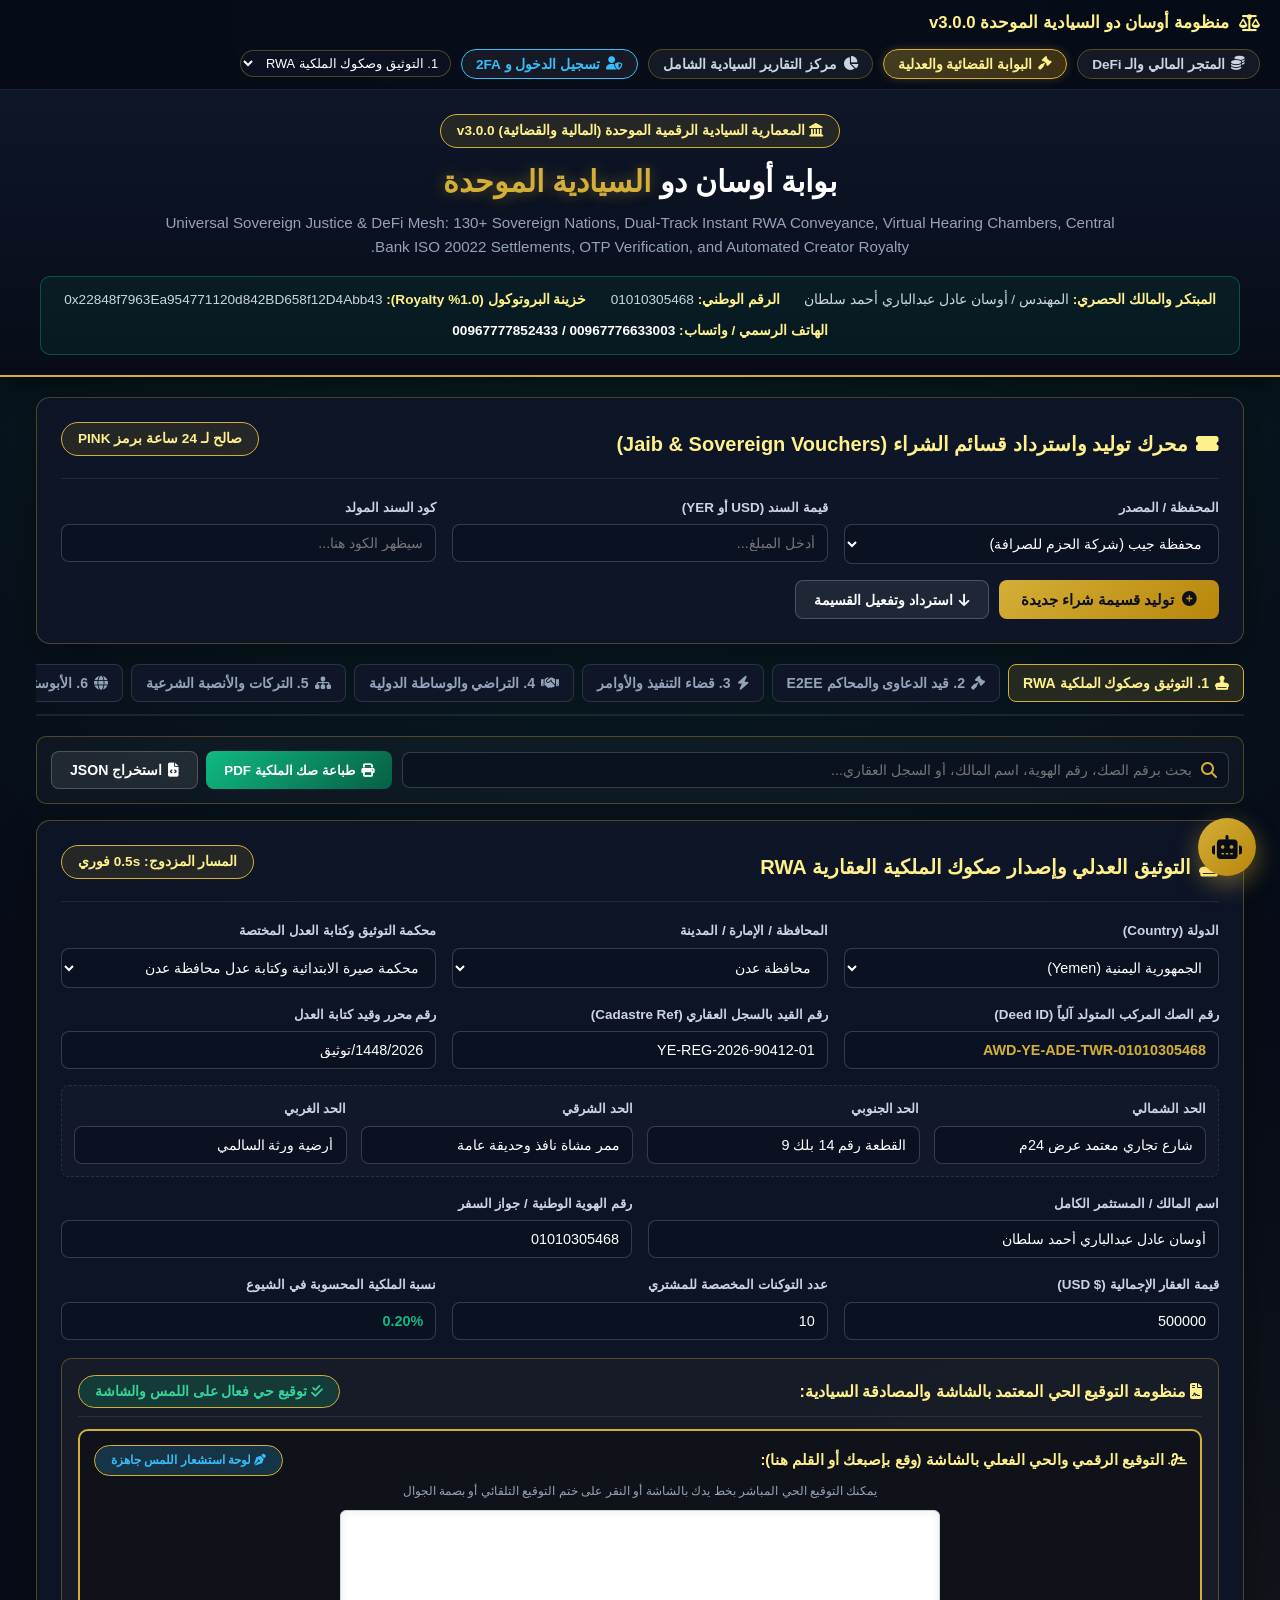
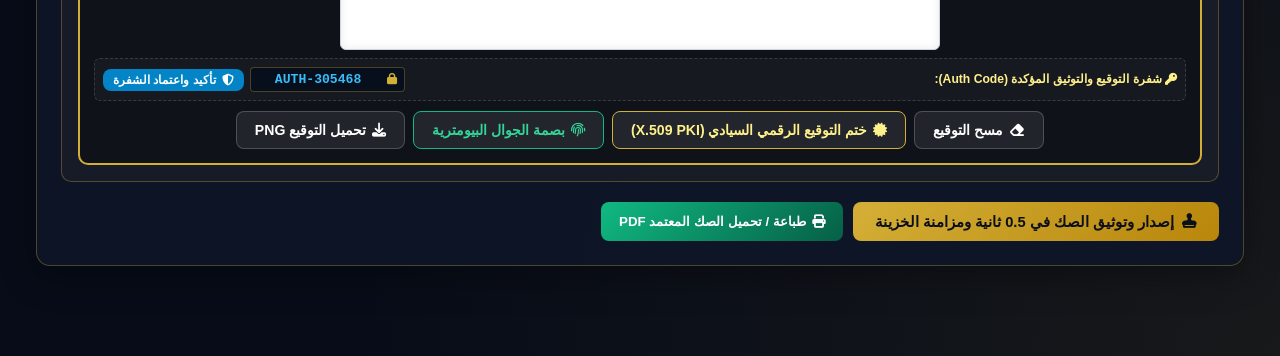
==== commit b8d60623: "Update awsan_dew_unified_sovereign_gateway.html" ====
--- a/awsan_dew_unified_sovereign_gateway.html
+++ b/awsan_dew_unified_sovereign_gateway.html
@@ -955,6 +955,179 @@
                 </div>
             </div>
         </div>
+
+
+
+
+<!-- ================================================================= -->
+<!-- SECTION: E-Wallet & Purchase Voucher Generator                    -->
+<!-- ================================================================= -->
+<div class="card">
+    <div class="card-header">
+        <h2><i class="fas fa-ticket-alt"></i> محرك توليد واسترداد قسائم الشراء (Jaib & Sovereign Vouchers)</h2>
+        <span class="badge">صالح لـ 24 ساعة برمز PINK</span>
+    </div>
+
+    <div class="card-body">
+        <div class="grid-3">
+            <div class="form-group">
+                <label>المحفظة / المصدر</label>
+                <select id="voucher-source-wallet">
+                    <option value="JAIB">محفظة جيب (شركة الحزم للصرافة)</option>
+                    <option value="QUTAIBI">القطيبي موبايل (بنك القطيبي الإسلامي)</option>
+                    <option value="KURAIMI">الكريمي جوال / حاسب</option>
+                    <option value="FLOOSAK">محفظة فلوسك (بنك اليمن والكويت)</option>
+                    <option value="MADA">مدى / STC Pay (السعودية)</option>
+                    <option value="USDT">المشفر USDT (Avalanche / BSC)</option>
+                </select>
+            </div>
+
+            <div class="form-group">
+                <label>قيمة السند (USD أو YER)</label>
+                <input type="number" id="voucher-amt-val" placeholder="أدخل المبلغ...">
+            </div>
+
+            <div class="form-group">
+                <label>كود السند المولد</label>
+                <input type="text" id="voucher-code-display" readonly placeholder="سيظهر الكود هنا...">
+            </div>
+        </div>
+
+        <div style="display: flex; gap: 10px; flex-wrap: wrap; margin-top: 15px;">
+            <button id="gen-voucher-btn" class="btn-action" onclick="generateVoucherCode()">
+                <i class="fas fa-plus-circle"></i> توليد قسيمة شراء جديدة
+            </button>
+            <button id="redeem-voucher-btn" class="btn-secondary" onclick="redeemVoucherCode()">
+                <i class="fas fa-arrow-down"></i> استرداد وتفعيل القسيمة
+            </button>
+        </div>
+    </div>
+</div>
+
+<script>
+
+
+
+    
+// =================================================================
+// 1. قسم الإرسال والتحويل المالي
+// =================================================================
+async function executeSendTransaction() {
+    const amt = parseFloat(document.getElementById('send-amount-val')?.value) || 0;
+    const curr = document.getElementById('send-currency-val')?.value || 'USD';
+    const dest = document.getElementById('send-dest-address')?.value.trim();
+    const chain = document.getElementById('send-chain-select')?.value || 'ZK';
+
+    if (!dest) {
+        alert("إدخال عنوان المحفظة أو رقم الحساب المالي للمستلم!");
+        return;
+    }
+
+    if (amt <= 0) {
+        alert("يرجى إدخال مبلغ صحيح للتحويل!");
+        return;
+    }
+
+    if (typeof closeSovereignModal === "function") {
+        closeSovereignModal();
+    }
+
+    // تشغيل التحقق الثنائي OTP عبر الـ backend
+    if (typeof requestOtpSwap === "function") {
+        requestOtpSwap();
+    }
+
+    console.log(`[Mesh Core] Initiating transfer of ${amt} ${curr} via ${chain} to ${dest}`);
+}
+
+// =================================================================
+// 2. قسم تفعيل التمرير والتلوين البصري لقسم التحويل
+// =================================================================
+function triggerFaiSwapScroll() {
+    // البحث عن القسم بالـ ID أو الفئة الاحتياطية لتلوينه بالبرتقالي
+    const swapSection = document.getElementById('swap-section') || document.querySelector('.defi-country-select');
+    
+    if (swapSection) {
+        swapSection.scrollIntoView({ behavior: 'smooth', block: 'start' });
+        
+        // تطبيق التنسيقات مباشرة ليظهر لون القبول والتلوين البرتقالي
+        swapSection.style.transition = 'all 0.4s ease';
+        swapSection.style.borderColor = '#fa8f24';
+        swapSection.style.boxShadow = '0 0 25px rgba(251, 143, 36, 0.45)';
+        
+        // إزالة لون التوهج بعد ثانية ونصف
+        setTimeout(() => {
+            swapSection.style.boxShadow = 'none';
+            swapSection.style.borderColor = ''; 
+        }, 1800);
+    } else {
+        console.error("لم يتم العثور على عنصر swap-section في الصفحة لتلوينه!");
+    }
+}
+
+// =================================================================
+// 3. دالات الواجهة التفاعلية للمولد (قسائم الشراء) والتلوين التلقائي
+// =================================================================
+function generateVoucherCode() {
+    const amt = document.getElementById('voucher-amt-val').value;
+    const wallet = document.getElementById('voucher-source-wallet').value;
+    const btn = document.getElementById('gen-voucher-btn');
+
+    if (!amt || amt <= 0) {
+        alert("يرجى إدخال قيمة صحيحة للسند أولاً!");
+        return;
+    }
+
+    // توليد كود عشوائي كمثال
+    const randomCode = "SOV-" + wallet + "-" + Math.floor(100000 + Math.random() * 900000);
+    document.getElementById('voucher-code-display').value = randomCode;
+
+    // تلوين زر التوليد لحظياً لتأكيد نجاح العملية لقَبول الكود تلوينياً
+    if (btn) {
+        btn.style.transition = 'all 0.3s';
+        btn.style.backgroundColor = '#fa8f24';
+        btn.style.color = '#ffffff';
+        setTimeout(() => {
+            btn.style.backgroundColor = '';
+            btn.style.color = '';
+        }, 1000);
+    }
+}
+
+function redeemVoucherCode() {
+    const code = document.getElementById('voucher-code-display').value;
+    const btn = document.getElementById('redeem-voucher-btn');
+
+    if (!code) {
+        alert("لا يوجد كود نشط لاسترداده! قم بتوليد كود أو أدخله يدوياً.");
+        return;
+    }
+
+    // عند تفعيل السند بنجاح يتلون الزر باللون الأخضر لاعتماده وقبوله
+    if (btn) {
+        btn.style.transition = 'all 0.3s ease';
+        btn.style.backgroundColor = '#10b981'; // تلوين أخضر لاعتماد القبول
+        btn.style.borderColor = '#059669';
+        btn.style.color = '#ffffff';
+        btn.innerHTML = '<i class="fas fa-check-circle"></i> تم استرداد السند بنجاح';
+    }
+
+    alert(`[نظام القسائم]: تم تفعيل السند السيادي بنجاح وإيداع القيمة في محفظتك المعتمدة.`);
+}
+</script>
+
+
+
+
+
+
+
+
+
+
+
+
+        
 
         <!-- ====================================================================
              SECTION 2: THE SOVEREIGN JUDICIAL HUB
@@ -3597,4 +3770,4 @@
         };
     </script>
 </body>
-</html>+</html>
